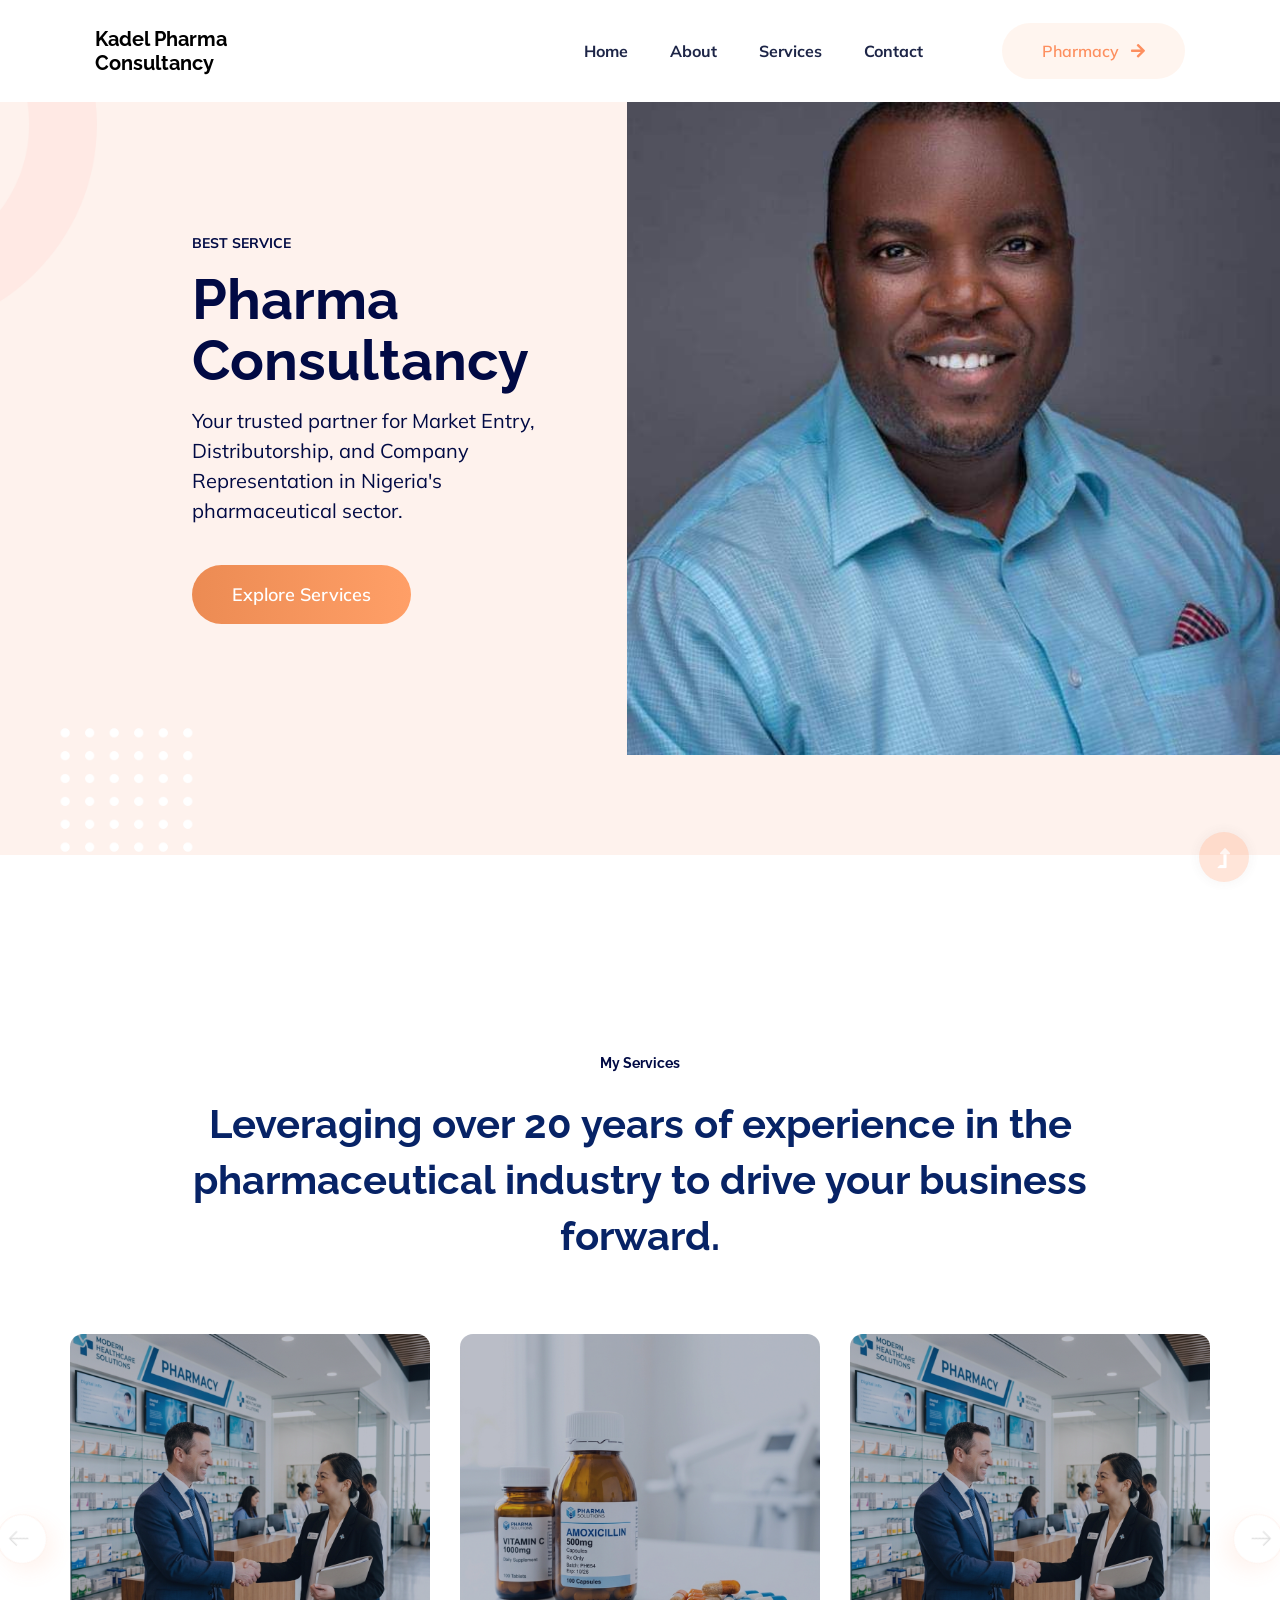
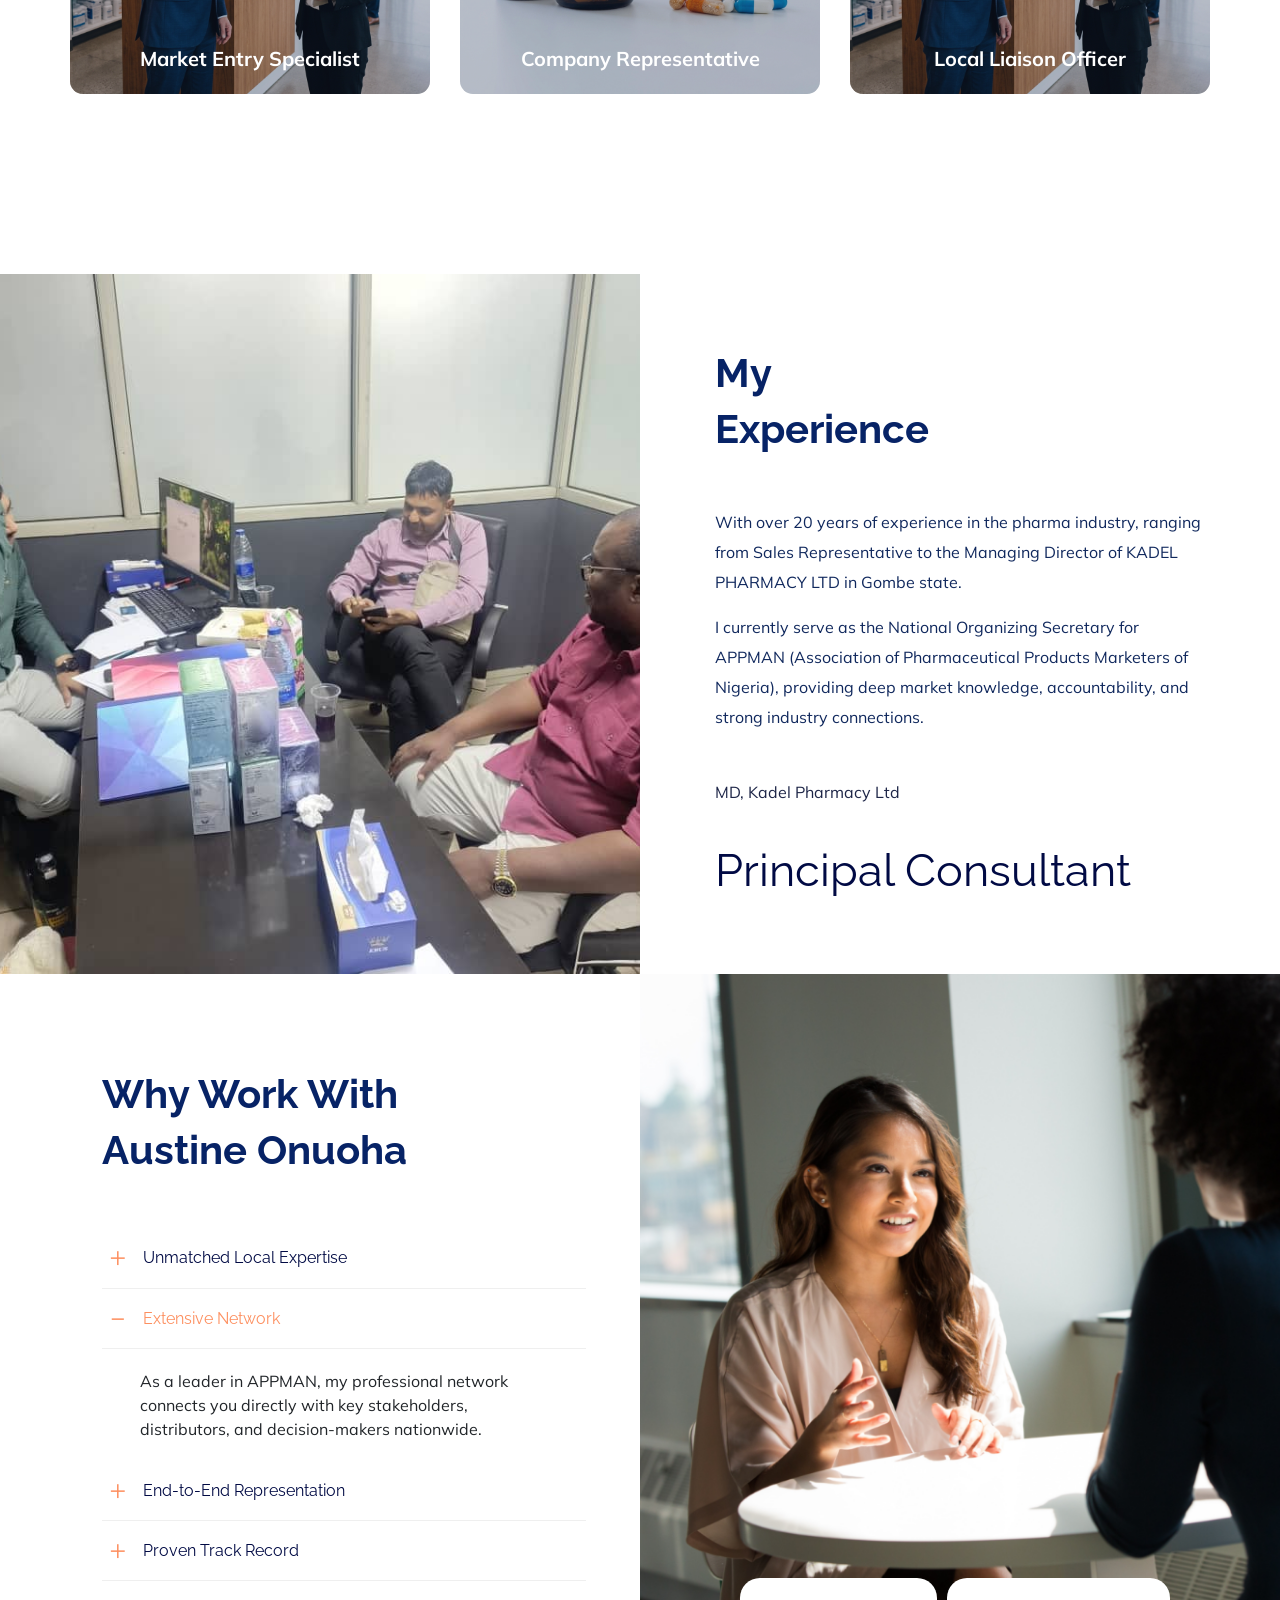
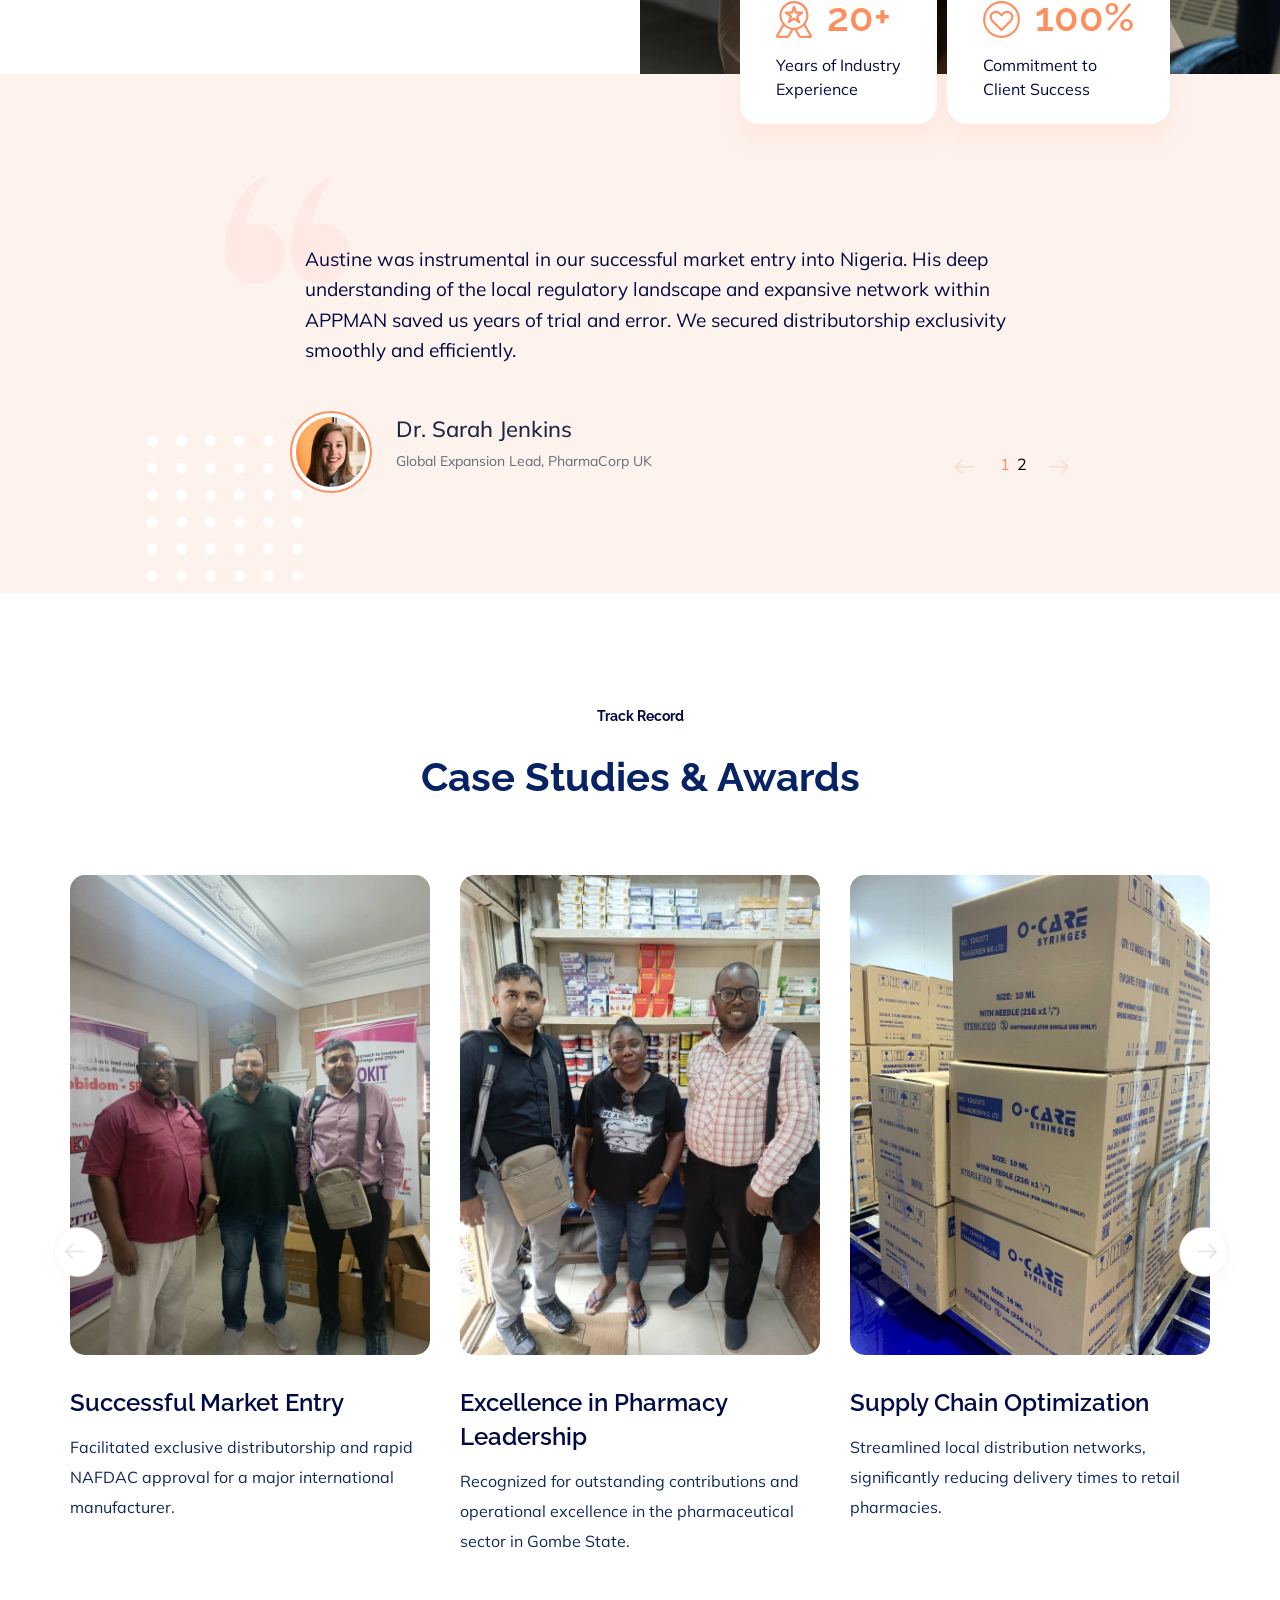
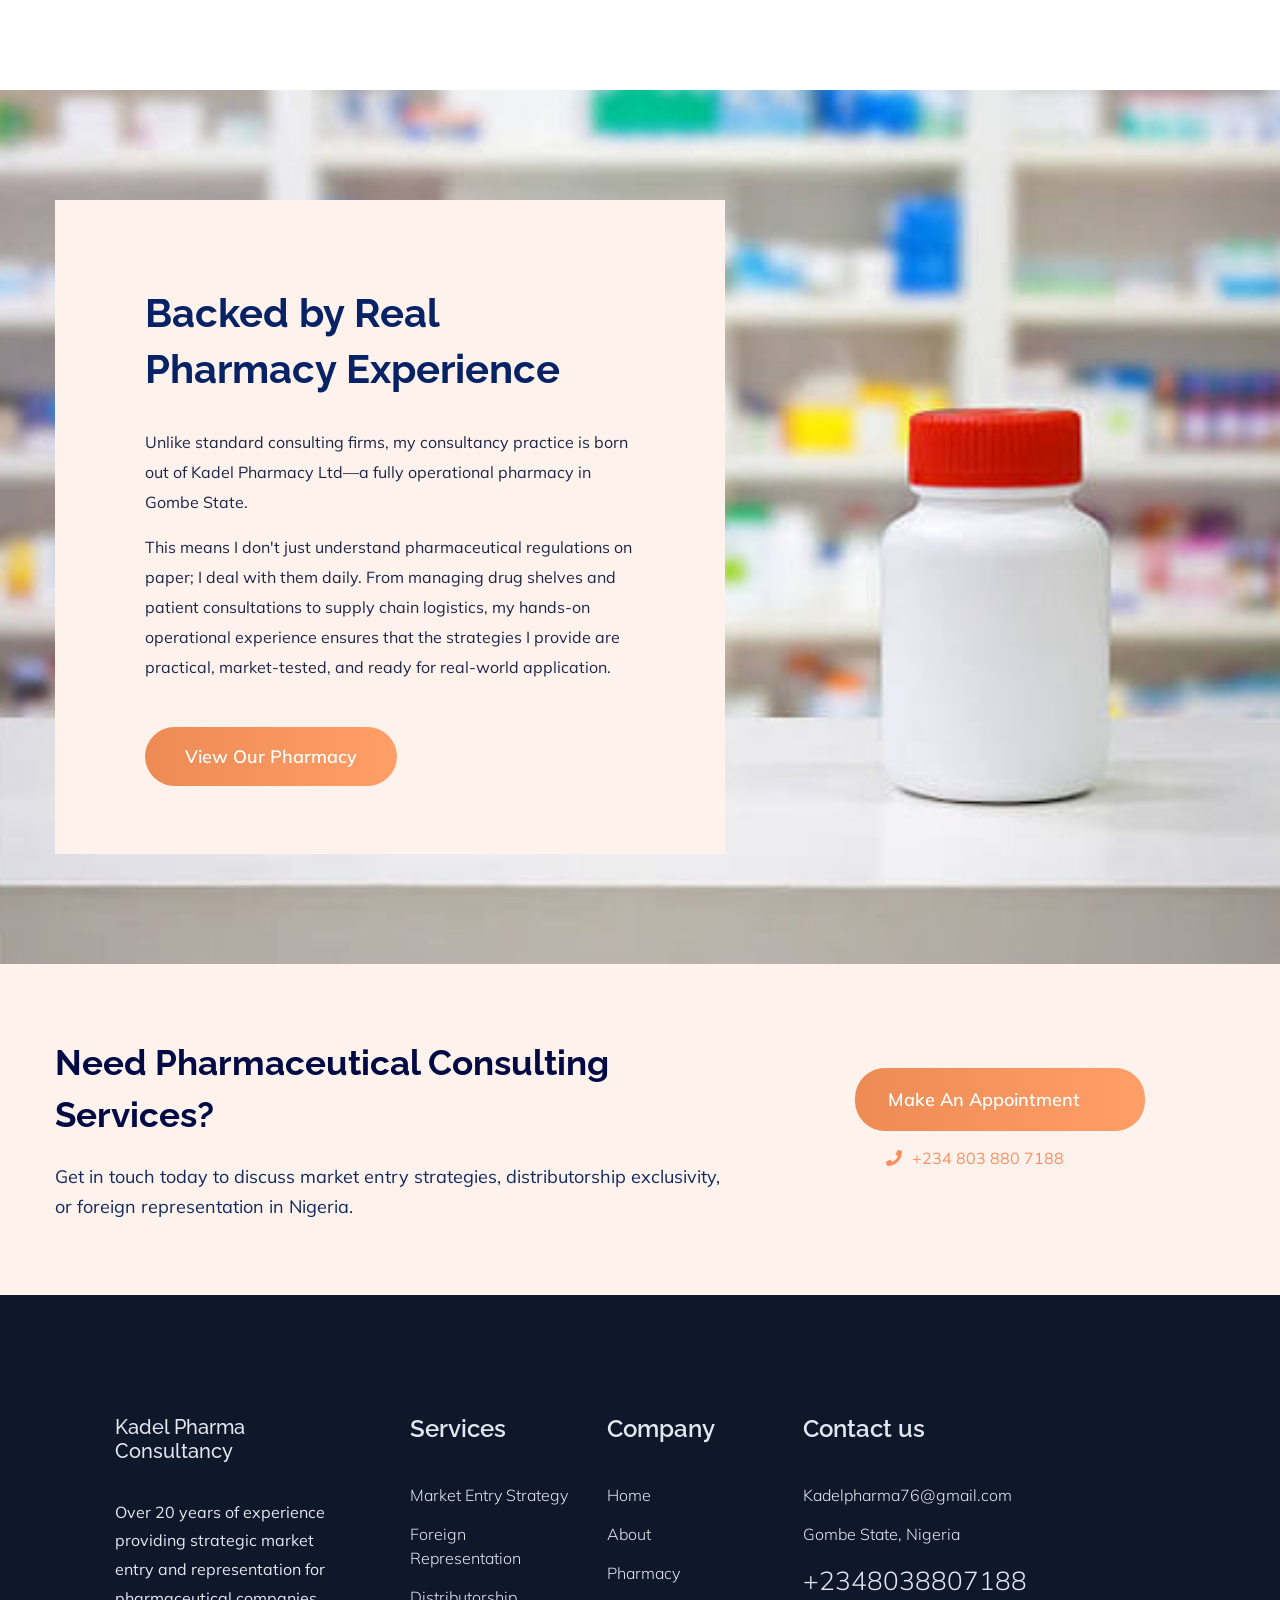
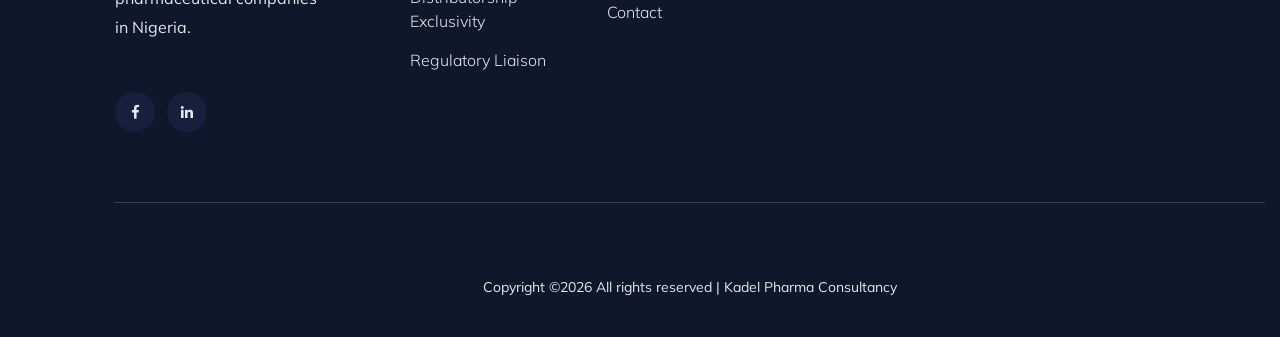
==== Business Consulting/index.html @ 6659ec5b "website files" ====
<!doctype html>
<html class="no-js" lang="zxx">
<head>
    <meta charset="utf-8">
    <meta http-equiv="x-ua-compatible" content="ie=edge">
    <title>Kadel Pharma Consultancy | Market Entry & Distributorship</title>
    <meta name="description" content="">
    <meta name="viewport" content="width=device-width, initial-scale=1">
    <link rel="manifest" href="site.webmanifest">
    <link rel="shortcut icon" type="image/x-icon" href="assets/img/favicon.ico">

    <!-- CSS here -->
    <link rel="stylesheet" href="assets/css/bootstrap.min.css">
    <link rel="stylesheet" href="assets/css/owl.carousel.min.css">
    <link rel="stylesheet" href="assets/css/slicknav.css">
    <link rel="stylesheet" href="assets/css/flaticon.css">
    <link rel="stylesheet" href="assets/css/progressbar_barfiller.css">
    <link rel="stylesheet" href="assets/css/gijgo.css">
    <link rel="stylesheet" href="assets/css/animate.min.css">
    <link rel="stylesheet" href="assets/css/animated-headline.css">
    <link rel="stylesheet" href="assets/css/magnific-popup.css">
    <link rel="stylesheet" href="assets/css/fontawesome-all.min.css">
    <link rel="stylesheet" href="assets/css/themify-icons.css">
    <link rel="stylesheet" href="assets/css/slick.css">
    <link rel="stylesheet" href="assets/css/nice-select.css">
    <link rel="stylesheet" href="assets/css/style.css">
    <link rel="stylesheet" href="assets/css/custom.css">
</head>
<body>
    <!-- ? Preloader Start -->
    <div id="preloader-active">
        <div class="preloader d-flex align-items-center justify-content-center">
            <div class="preloader-inner position-relative">
                <div class="preloader-circle"></div>
                <div class="preloader-img pere-text">
                    <h4 style="font-weight: 700; color: #000; margin-bottom: 0;">Kadel Pharma Consultancy</h4>
                </div>
            </div>
        </div>
    </div> 
    <!-- Preloader Start-->
    <header>
        <!-- Header Start -->
        <div class="header-area header_area">
            <div class="main-header">
             <div class="header-bottom  header-sticky">
                <div class="container-fluid">
                    <div class="row align-items-center">
                        <!-- Logo -->
                        <div class="col-xl-2 col-lg-2 col-md-1">
                            <div class="logo">
                              <a href="index.html"><h2 style="font-weight: 700; color: #000; margin-bottom: 0;">Kadel Pharma<br>Consultancy</h2></a>
                          </div>
                      </div>
                      <div class="col-xl-10 col-lg-10 col-md-8">
                         <div class="header-left  d-flex f-right align-items-center">
                         <!-- Main-menu -->
                         <div class="main-menu f-right d-none d-lg-block">
                            <nav> 
                                <ul id="navigation">                                                                                                                                     
                                    <li><a href="index.html">Home</a></li>
                                    <li><a href="index.html#about">About</a></li>
                                    <li><a href="index.html#services">Services</a></li>
                                    <li><a href="contact.html">Contact</a></li>
                                </ul>
                            </nav>
                        </div>
                        <!-- left Btn -->
                        <div class="header-right-btn f-right d-none d-lg-block  ml-30">
                            <a href="pharmacy.html" class="header-btn">Pharmacy <i class="fas fa-arrow-right" style="margin-left: 8px;"></i></a>
                        </div>
                    </div>
                </div>             
                <!-- Mobile Menu -->
                    <div class="col-12">
                        <div class="mobile_menu d-block d-lg-none"></div>
                    </div>
                </div>
            </div>
        </div>
    </div>
</div>
<!-- Header End -->
</header>
<main>
    <!--? slider Area Start-->
    <div class="slider-area  slider-height position-relative" data-background="assets/img/hero/h1_hero.png">
        <div class="slider-active">
            <!-- Single Slider -->
            <div class="single-slider">
                <div class="slider-cap-wrapper">
                    <div class="hero-caption">
                        <span>Best Service</span>
                        <h1 data-animation="fadeInLeft" data-delay=".4s">Pharma Consultancy</h1>
                        <p data-animation="fadeInLeft" data-delay=".6s">Your trusted partner for Market Entry, Distributorship, and Company Representation in Nigeria's pharmaceutical sector.</p>
                        <!-- Hero Btn -->
                        <a href="#" class="btn"  data-animation="fadeInLeft" data-delay=".9s" >Explore Services</a>
                    </div>
                    <div class="hero-img">
                        <img src="assets/img/hero/Hero.jpeg" alt=""  data-animation="fadeInRight" data-transition-duration="5s">
                    </div>
                </div>
            </div>
        </div>

    </div>
    <!-- slider Area End-->
    <!--? Services Area Start -->
    <section id="services" class="services-section section-padding30 fix">
        <div class="container">
            <div class="row justify-content-center">
                <div class="col-xl-10 col-lg-10 col-md-12">
                    <!-- Section Tittle -->
                    <div class="section-tittle text-center mb-70">
                        <span>My Services</span>
                        <h2>Leveraging over 20 years of experience in the pharmaceutical industry to drive your business forward.</h2>
                    </div> 
                </div>
            </div>
            <div class="services-active">
                <div class="single-services section-over1 text-center">
                    <div class="services-img">
                        <img src="assets/img/gallery/pharma_service_2.png" alt="">
                        <div class="services-caption">
                            <h3><a href="#">Market Entry Specialist</a></h3>
                            <p>Navigating the Nigerian pharmaceutical landscape for seamless market access.</p>
                            <a href="#" class="btn btn3">Make Appointment</a>
                        </div>
                    </div>
                </div>
                <div class="single-services section-over1 text-center">
                    <div class="services-img">
                        <img src="assets/img/gallery/pharma_service_1.png" alt="">
                        <div class="services-caption">
                            <h3><a href="#">Company Representative</a></h3>
                            <p>Acting as the face of foreign pharmaceutical companies in the local market.</p>
                            <a href="#" class="btn btn3">Make Appointment</a>
                        </div>
                    </div>
                </div>
                <div class="single-services section-over1 text-center">
                    <div class="services-img">
                        <img src="assets/img/gallery/pharma_service_2.png" alt="">
                        <div class="services-caption">
                            <h3><a href="#">Local Liaison Officer</a></h3>
                            <p>Bridging the gap between international firms and local regulatory bodies.</p>
                            <a href="#" class="btn btn3">Make Appointment</a>
                        </div>
                    </div>
                </div>
                <div class="single-services section-over1 text-center">
                    <div class="services-img">
                        <img src="assets/img/gallery/pharma_service_3.png" alt="">
                        <div class="services-caption">
                            <h3><a href="#">Distributorship</a></h3>
                            <p>Exclusive distributorship for local and international pharma manufacturing plants.</p>
                            <a href="#" class="btn btn3">Make Appointment</a>
                        </div>
                    </div>
                </div>
            </div>
        </div>
    </section>
    <!--Services Area End -->
    <!--! About Area Start 01 -->
    <section id="about" class="about-area fix">
        <!--Right Contents  -->
        <div class="about-img">
            
        </div>
        <!-- left Contents -->
        <div class="about-details">
            <div class="right-caption">
                <!-- Section Tittle -->
                <div class="section-tittle mb-50">
                    <h2>My<br>Experience</h2>
                </div>
                <div class="about-more">
                    <p>With over 20 years of experience in the pharma industry, ranging from Sales Representative to the Managing Director of KADEL PHARMACY LTD in Gombe state.</p>
                    <p class="pera-bottom">I currently serve as the National Organizing Secretary for APPMAN (Association of Pharmaceutical Products Marketers of Nigeria), providing deep market knowledge, accountability, and strong industry connections.</p>
                    <div class="footer-tittles">
                        <p>MD, Kadel Pharmacy Ltd</p>
                        <h2>Principal Consultant</h2>
                    </div>
                </div>
            </div>
        </div>
    </section>
    <!-- About Area End-->
    <!--! About Area Start 02-->
    <div class="about-area2">
        <!-- left Contents -->
        <div class="about-details2">
            <div class="right-caption2">
                <!-- Section Tittle -->
                <div class="section-tittle mb-50">
                    <h2>Why Work With<br>Austine Onuoha</h2>
                </div> 
                <!-- collapse-wrapper -->
                <div class="collapse-wrapper">
                    <div class="accordion" id="accordionExample">
                        <!-- single-one -->
                        <div class="card">
                            <div class="card-header" id="headingTwo">
                                <h2 class="mb-0">
                                    <a href="#" class="btn-link collapsed"  data-toggle="collapse" data-target="#collapseTwo" aria-expanded="false" aria-controls="collapseTwo">Unmatched Local Expertise</a>
                                </h2>
                            </div>
                            <div id="collapseTwo" class="collapse" aria-labelledby="headingTwo" data-parent="#accordionExample">
                                <div class="card-body">
                                    With over 20 years on the ground in Gombe and across Nigeria, I provide unparalleled insights into local market dynamics and regulatory frameworks.
                                </div>
                            </div>
                        </div>
                        <!-- single-two -->
                        <div class="card">
                            <div class="card-header" id="headingOne">
                                <h2 class="mb-0">
                                    <a href="#" class="btn-link" data-toggle="collapse" data-target="#collapseOne" aria-expanded="true" aria-controls="collapseOne">Extensive Network</a>
                                </h2>
                            </div>
                            <div id="collapseOne" class="collapse show" aria-labelledby="headingOne" data-parent="#accordionExample">
                                <div class="card-body">
                                    As a leader in APPMAN, my professional network connects you directly with key stakeholders, distributors, and decision-makers nationwide.
                                </div>
                            </div>
                        </div>
                        <!-- single-three -->
                        <div class="card">
                            <div class="card-header" id="headingThree">
                                <h2 class="mb-0">
                                    <a href="#" class="btn-link collapsed"  data-toggle="collapse" data-target="#collapseThree" aria-expanded="false" aria-controls="collapseThree">End-to-End Representation</a>
                                </h2>
                            </div>
                            <div id="collapseThree" class="collapse" aria-labelledby="headingThree" data-parent="#accordionExample">
                                <div class="card-body">
                                    From initial market entry strategies to securing distributorship exclusivity, I offer comprehensive support for foreign and local pharma companies.
                                </div>
                            </div>
                        </div>
                        <!-- single-four -->
                        <div class="card">
                            <div class="card-header" id="headingfouree">
                                <h2 class="mb-0">
                                    <a href="#" class="btn-link collapsed" data-toggle="collapse" data-target="#collapseFoure" aria-expanded="false" aria-controls="collapseFoure">Proven Track Record</a>
                                </h2>
                            </div>
                            <div id="collapseFoure" class="collapse" aria-labelledby="headingfouree" data-parent="#accordionExample">
                                <div class="card-body">
                                    A history of successful partnerships and deep accountability ensures your pharmaceutical products reach their target market efficiently.
                                </div>
                            </div>
                        </div>
                    </div>
                </div>
            </div>
        </div>
        <!--Right Contents  -->
        <div class="about-img2">
            <div class="info-man2">
                <div class="head-cap2">
                    <img src="assets/img/icon/quality.svg" alt="">
                    <h3>20+</h3>
                </div>
                <p>Years of Industry<br>Experience</p>
            </div>
            <div class="info-man2 info-man3" style="display: inline-block !important;">
                <div class="head-cap2">
                    <img src="assets/img/icon/heart.svg" alt="">
                    <h3>100%</h3>
                </div>
                <p>Commitment to<br>Client Success</p>
            </div>
        </div>
    </div>
    <!-- About Area End-->
    <!--? Testimonial Area Start -->
    <section class="testimonial-area testimonial-padding fix" data-background="assets/img/gallery/section_bg03.png">
        <div class="container">
            <div class="row align-items-center justify-content-center">
                <div class=" col-lg-9">
                    <div class="about-caption">
                        <!-- Testimonial Start -->
                        <div class="h1-testimonial-active dot-style">
                            <!-- Single Testimonial -->
                            <div class="single-testimonial position-relative">
                                <div class="testimonial-caption">
                                    <img src="assets/img/icon/quotes-sign.png" alt="" class="quotes-sign">
                                    <p>Austine was instrumental in our successful market entry into Nigeria. His deep understanding of the local regulatory landscape and expansive network within APPMAN saved us years of trial and error. We secured distributorship exclusivity smoothly and efficiently.</p>
                                </div>
                                <!-- founder -->
                                <div class="testimonial-founder d-flex align-items-center">
                                    <div class="founder-img">
                                        <img src="assets/img/icon/testimonial.png" alt="">
                                    </div>
                                    <div class="founder-text">
                                        <span>Dr. Sarah Jenkins</span>
                                        <p>Global Expansion Lead, PharmaCorp UK</p>
                                    </div>
                                </div>
                            </div>
                            <!-- Single Testimonial -->
                            <div class="single-testimonial position-relative">
                                <div class="testimonial-caption">
                                    <img src="assets/img/icon/quotes-sign.png" alt="" class="quotes-sign">
                                    <p>Partnering with Austine gave us the operational insights we desperately needed. Because he also runs a successful retail pharmacy, his strategies are grounded in reality—not just boardroom theory. An invaluable asset to our foreign representation.</p>
                                </div>
                                <!-- founder -->
                                <div class="testimonial-founder d-flex align-items-center">
                                    <div class="founder-img">
                                        <img src="assets/img/icon/testimonial.png" alt="">
                                    </div>
                                    <div class="founder-text">
                                        <span>Ahmed Al-Fayed</span>
                                        <p>Regional Director, HealthPlus MEA</p>
                                    </div>
                                </div>
                            </div>
                        </div>
                        <!-- Testimonial End -->
                    </div>
                </div>
            </div>
        </div>
    </section>
    <!--? Testimonial Area End -->
    <!-- Home Blog Start -->
    <section class="home-blog section-padding40 fix">
        <div class="container">
            <div class="row justify-content-center">
                <div class="cl-xl-7 col-lg-8 col-md-10">
                    <!-- Section Tittle -->
                    <div class="section-tittle text-center mb-70">
                        <span>Track Record</span>
                        <h2>Case Studies & Awards</h2>
                    </div> 
                </div>
            </div>
            <div class="blog-active">
                <!-- Single -->
                <div class="single-blogs">
                    <div class="blog-img">
                        <img src="assets/img/gallery/Experience 2.jpeg" alt="">
                    </div>
                    <div class="blogs-cap">
                        <h5><a href="#">Successful Market Entry</a></h5>
                        <p>Facilitated exclusive distributorship and rapid NAFDAC approval for a major international manufacturer.</p>
                    </div>
                    <div class="stickers">
                        <span>Case Study</span>
                    </div>
                </div>
                <!-- Single -->
                <div class="single-blogs">
                    <div class="blog-img">
                        <img src="assets/img/gallery/Experience.jpeg" alt="">
                    </div>
                    <div class="blogs-cap">
                        <h5><a href="#">Excellence in Pharmacy Leadership</a></h5>
                        <p>Recognized for outstanding contributions and operational excellence in the pharmaceutical sector in Gombe State.</p>
                    </div>
                    <div class="stickers">
                        <span>Award</span>
                    </div>
                </div>
                <!-- Single -->
                <div class="single-blogs">
                    <div class="blog-img">
                        <img src="assets/img/gallery/Supplychain.jpg" alt="">
                    </div>
                    <div class="blogs-cap">
                        <h5><a href="#">Supply Chain Optimization</a></h5>
                        <p>Streamlined local distribution networks, significantly reducing delivery times to retail pharmacies.</p>
                    </div>
                    <div class="stickers">
                        <span>Case Study</span>
                    </div>
                </div>
                <!-- Single -->
                <div class="single-blogs">
                    <div class="blog-img">
                        <img src="assets/img/gallery/Experience 4.jpeg" alt="">
                    </div>
                    <div class="blogs-cap">
                        <h5><a href="#">APPMAN Service Award</a></h5>
                        <p>Honored for dedicated service as the National Organizing Secretary, driving industry accountability.</p>
                    </div>
                    <div class="stickers">
                        <span>Award</span>
                    </div>
                </div>
            </div>
        </div>
    </section>
    <!-- Home Blog End -->
    <!--? Retail Pharmacy Start-->
    <section class="office-environments section-bg2 section-padding40"  data-background="assets/img/gallery/medicine.jfif">
        <div class="container">
            <div class="row">
                <div class="col-xl-7 col-lg-8">
                    <div class="office-pera">
                        <div class="section-tittle">
                            <h2 class="mb-30">Backed by Real<br>Pharmacy Experience</h2>
                            <p>Unlike standard consulting firms, my consultancy practice is born out of Kadel Pharmacy Ltd—a fully operational pharmacy in Gombe State.</p>

                            <p>This means I don't just understand pharmaceutical regulations on paper; I deal with them daily. From managing drug shelves and patient consultations to supply chain logistics, my hands-on operational experience ensures that the strategies I provide are practical, market-tested, and ready for real-world application.</p>
                            
                            <a href="pharmacy.html" class="btn mt-30">View Our Pharmacy</a>
                        </div>
                    </div>
                </div>
            </div>
        </div>
    </section>
    <!-- Retail Pharmacy End-->
    <!-- Team Area Removed for Solo Consultant -->
    <!--? Want To work -->
    <section class="wantToWork-area section-bg2"  data-background="assets/img/gallery/section_bg01.png">
        <div class="container">
            <div class="wants-wrapper w-padding2">
                <div class="row align-items-center justify-content-between">
                    <div class="col-xl-7 col-lg-7 col-md-12">
                        <div class="wantToWork-caption wantToWork-caption2">
                            <h2>Need Pharmaceutical Consulting Services?</h2>
                            <p>Get in touch today to discuss market entry strategies, distributorship exclusivity, or foreign representation in Nigeria.</p>
                        </div>
                    </div>
                    <div class="col-xl-4 col-lg-4 col-md-6">
                        <a href="#" class="btn w-btn wantToWork-btn mr-20">Make an Appointment</a>
                        <a href="tel:+2348038807188" class="btn2 w-btn wantToWork-btn"><i class="fas fa-phone"></i> +234 803 880 7188</a>
                    </div>
                </div>
            </div>
        </div>
    </section>
    <!-- Want To work End -->
</main>
<footer>
    <div class="footer-wrapper pl-100">
        <!-- Footer Start-->
        <div class="footer-area footer-padding">
            <div class="container-fluid">
                <div class="row">
                    <div class="col-xl-3 col-lg-4 col-md-4 col-sm-6">
                        <div class="single-footer-caption mb-50">
                            <div class="single-footer-caption mb-30">
                                <!-- logo -->
                                <div class="footer-logo mb-35">
                                    <a href="index.html"><h2>Kadel Pharma<br>Consultancy</h2></a>
                                </div>
                                <div class="footer-tittle">
                                    <div class="footer-pera">
                                        <p>Over 20 years of experience providing strategic market entry and representation for pharmaceutical companies in Nigeria.</p>
                                    </div>
                                </div>
                                <!-- social -->
                                <div class="footer-social">
                                    <a href="https://www.facebook.com/austin.onuoha.2025/" target="_blank"><i class="fab fa-facebook-f"></i></a>
                                    <a href="https://www.linkedin.com/in/austine-onuoha-7384b7407/" target="_blank"><i class="fab fa-linkedin-in"></i></a>
                                </div>
                            </div>
                        </div>
                    </div>
                    <div class="col-xl-2 col-lg-4 col-md-4 col-sm-6">
                        <div class="single-footer-caption mb-50">
                            <div class="footer-tittle">
                                <h4>Services</h4>
                                <ul>
                                    <li><a href="#">Market Entry Strategy</a></li>
                                    <li><a href="#">Foreign Representation</a></li>
                                    <li><a href="#">Distributorship Exclusivity</a></li>
                                    <li><a href="#">Regulatory Liaison</a></li>
                                </ul>
                            </div>
                        </div>
                    </div>
                    <div class="col-xl-2 col-lg-4 col-md-4 col-sm-6">
                        <div class="single-footer-caption mb-50">
                            <div class="footer-tittle">
                                <h4>Company</h4>
                                <ul>
                                    <li><a href="index.html">Home</a></li>
                                    <li><a href="about.html">About</a></li>
                                    <li><a href="pharmacy.html">Pharmacy</a></li>
                                    <li><a href="contact.html">Contact</a></li>
                                </ul>
                            </div>
                        </div>
                    </div>
                    <div class="col-xl-3 col-lg-4 col-md-4 col-sm-6">
                        <div class="single-footer-caption mb-50">
                            <div class="footer-tittle">
                                <h4>Contact us</h4>
                                <ul>
                                    <li><a href="mailto:Kadelpharma76@gmail.com">Kadelpharma76@gmail.com</a></li>
                                    <li><a href="#">Gombe State, Nigeria</a></li>
                                    <li class="number"><a href="tel:+2348038807188">+2348038807188</a></li>
                                </ul>
                            </div>
                        </div>
                    </div>
                </div>
            </div>
        </div>
        <!-- footer-bottom area -->
        <div class="footer-bottom-area">
            <div class="container-fluid">
                <div class="footer-border">
                    <div class="row align-items-center">
                        <div class="col-xl-12 ">
                            <div class="footer-copy-right text-center" style="padding-bottom: 20px;">
                                <p style="color: #888;">Copyright &copy;<script>document.write(new Date().getFullYear());</script> All rights reserved | Kadel Pharma Consultancy</p>
                            </div>
                        </div>
                      </div>
                  </div>
              </div>
          </div>
          <!-- Footer End-->
      </div>
  </footer>
  <!-- Scroll Up -->
  <div id="back-top" >
    <a title="Go to Top" href="#"> <i class="fas fa-level-up-alt"></i></a>
</div>

<!-- JS here -->

<script src="./assets/js/vendor/modernizr-3.5.0.min.js"></script>
<!-- Jquery, Popper, Bootstrap -->
<script src="./assets/js/vendor/jquery-1.12.4.min.js"></script>
<script src="./assets/js/popper.min.js"></script>
<script src="./assets/js/bootstrap.min.js"></script>
<!-- Jquery Mobile Menu -->
<script src="./assets/js/jquery.slicknav.min.js"></script>

<!-- Jquery Slick , Owl-Carousel Plugins -->
<script src="./assets/js/owl.carousel.min.js"></script>
<script src="./assets/js/slick.min.js"></script>
<!-- One Page, Animated-HeadLin -->
<script src="./assets/js/wow.min.js"></script>
<script src="./assets/js/animated.headline.js"></script>
<script src="./assets/js/jquery.magnific-popup.js"></script>

<!-- Date Picker -->
<script src="./assets/js/gijgo.min.js"></script>
<!-- Nice-select, sticky -->
<script src="./assets/js/jquery.nice-select.min.js"></script>
<script src="./assets/js/jquery.sticky.js"></script>
<!-- Progress -->
<script src="./assets/js/jquery.barfiller.js"></script>

<!-- counter , waypoint,Hover Direction -->
<script src="./assets/js/jquery.counterup.min.js"></script>
<script src="./assets/js/waypoints.min.js"></script>
<script src="./assets/js/jquery.countdown.min.js"></script>
<script src="./assets/js/hover-direction-snake.min.js"></script>

<!-- contact js -->
<script src="./assets/js/contact.js"></script>
<script src="./assets/js/jquery.form.js"></script>
<script src="./assets/js/jquery.validate.min.js"></script>
<script src="./assets/js/mail-script.js"></script>
<script src="./assets/js/jquery.ajaxchimp.min.js"></script>

<!-- Jquery Plugins, main Jquery -->	
<script src="./assets/js/plugins.js"></script>
<script src="./assets/js/main.js"></script>

</body>
</html>
---- Business Consulting/assets/css/progressbar_barfiller.css ----
/* Custom Code skills */
.single-skill{
  display: flex;
}

.single-skill span {
	color: #79838b;
	font-size: 13px;
	font-weight: 300;
	letter-spacing: 0;
	margin-bottom: 14px;
	display: block;
}
.single-skill .bar-progress {
	width: 100%;
}
.single-skill .bar-title {
  width: 20%;
  margin-bottom: 19px;
}

.skills-content {
  padding-top: 200px;
  padding-left: 70px;
}

.skills-shape-bg {
  height: 651px;
  width: 868px;
  position: absolute;
  content: "";
  border: 2px solid #4d4d4d;
  left: 40%;
  top: 255px;
}

.skills-shape-bg::before {
  position: absolute;
  content: "";
  height: 465px;
  width: 300px;
  border: 2px solid #4d4d4d;
  left: -35%;
  top: 50%;
  transform: translateY(-50%);
  border-right: 0;
}



/* Default */
.barfiller {
	width: 100%;
	height: 10px;
	background: #f6f9fc;
  position: relative;
  border-radius: 5px;
}

.barfiller .fill {
  display: block;
  position: relative;
  width: 0px;
  height: 100%;
  background: #333;
  z-index: 1;
  border-radius: 5px;
}

.barfiller .tipWrap { display: none; }

.barfiller .tip {
  margin-top: -28px;
  padding: 2px 4px;
  font-size: 16px;
  color: #09cc7f;
  left: 0px;
  position: absolute;
  z-index: 2;
  background: transparent;
  font-weight: 800;
}

.barfiller .tip:after {
  border: solid;
  border-color: rgba(0,0,0,.8) transparent;
  border-width: 6px 6px 0 6px;
  content: "";
  display: block;
  position: absolute;
  left: 9px;
  top: 100%;
  z-index: 9;
  display: none;
  
}
---- Business Consulting/assets/css/gijgo.css ----
.gj-button {
    background-color: #f5f5f5;
    border: 1px solid #ddd;
    color: #000;
    border-radius: 3px;
    padding: 6px 10px;
    cursor: pointer;
}

.gj-unselectable {
    -webkit-touch-callout: none;
    -webkit-user-select: none;
    -khtml-user-select: none;
    -moz-user-select: none;
    -ms-user-select: none;
    user-select: none;
}

.gj-row {
    display: -webkit-box;
    display: -ms-flexbox;
    display: flex;
    -ms-flex-wrap: wrap;
    flex-wrap: wrap;
}

.gj-margin-left-5 {
    margin-left: 5px;
}

.gj-margin-left-10 {
    margin-left: 10px;
}

.gj-width-full {
    width: 100%;
}

.gj-cursor-pointer {
    cursor: pointer;
}

.gj-text-align-center {
    text-align: center;
}

.gj-font-size-16 {
    font-size: 16px;
}

.gj-hidden {
    display: none;
}

/** Material Design */
.gj-button-md {
    background: 0 0;
    border: none;
    border-radius: 2px;
    color: rgba(0, 0, 0, 0.87);
    position: relative;
    height: 36px;
    margin: 0;
    min-width: 64px;
    padding: 0 16px;
    display: inline-block;
    font-family: "Roboto","Helvetica","Arial",sans-serif;
    font-size: 1rem;
    font-weight: 500;
    text-transform: uppercase;
    letter-spacing: 0;
    overflow: hidden;
    will-change: box-shadow;
    transition: box-shadow .2s cubic-bezier(.4,0,1,1),background-color .2s cubic-bezier(.4,0,.2,1),color .2s cubic-bezier(.4,0,.2,1);
    outline: none;
    cursor: pointer;
    text-decoration: none;
    text-align: center;
    line-height: 36px;
    vertical-align: middle;
    overflow: hidden;
    -webkit-user-select: none;
    -moz-user-select: none;
    -ms-user-select: none;
    user-select: none;
}

.gj-button-md:hover {
    background-color: rgba(158,158,158,.2);
}

.gj-button-md:disabled {
    color: rgba(0,0,0,.26);
    background: 0 0;
}

.gj-button-md .material-icons,
.gj-button-md .gj-icon {
    vertical-align: middle;
    /*font-size: 1.3rem;
    margin-right: 4px;*/
}

.gj-button-md.gj-button-md-icon {
    width: 24px;
    height: 31px;
    min-width: 24px;
    padding: 0px;
    display: table;
}

.gj-button-md.gj-button-md-icon .material-icons,
.gj-button-md.gj-button-md-icon .gj-icon {
    display: table-cell;
    margin-right: 0px;
    width: 24px;
    height: 24px;
}

.gj-button-md.active {
    background-color: rgba(158,158,158,.4);
}

.gj-button-md-group {
    position: relative;
    display: inline-block;
    vertical-align: middle;
}
.gj-textbox-md {
	/* border: none; */
	/* border-bottom: 1px solid rgba(0,0,0,.42); */
	display: block;
	font-family: "Helvetica","Arial",sans-serif;
	font-size: 16px;
	line-height: 16px;
	/* padding: 4px 0px; */
	margin: 0;
	/* width: 100%; */
	background: 0 0;
	/* text-align: ; */
	color: rgba(0,0,0,.87);
	padding-left: 44px;
	border: 1px solid #dca73a;
	/* padding: 15px 15px; */
	/* text-align: center; */
	width: 177px;
	height: 55px;
	border-radius: 5px;
}
.gj-textbox-md:focus,
.gj-textbox-md:active {
    /* border-bottom: 2px solid rgba(0,0,0,.42); */
    outline: none;
}

.gj-textbox-md::placeholder {
    color: #8e8e8e;
}

.gj-textbox-md:-ms-input-placeholder {
    color: #8e8e8e;
}

.gj-textbox-md::-ms-input-placeholder {
    color: #8e8e8e;
}

.gj-md-spacer-24 {
    min-width: 24px;
    width: 24px;
    display: inline-block;
}

.gj-md-spacer-32 {
    min-width: 32px;
    width: 32px;
    display: inline-block;
}

.gj-modal {
    position: fixed;
    top: 0;
    right: 0;
    bottom: 0;
    left: 0;
    z-index: 1203;
    display: none;
    overflow: hidden;
    -webkit-overflow-scrolling: touch;
    outline: 0;
    background-color: rgba(0, 0, 0, 0.54118);
    transition: 200ms ease opacity;
    will-change: opacity;
}

/* List */
ul.gj-list li [data-role="wrapper"] {
    display: table;
    width: 100%;
}

ul.gj-list li [data-role="checkbox"] {
    display: table-cell;
    vertical-align:middle;
    text-align:center;
}

ul.gj-list li [data-role="image"] {
    display: table-cell;
    vertical-align:middle;
    text-align:center;
}

ul.gj-list li [data-role="display"] {
    display: table-cell;
    vertical-align:middle;
    cursor: pointer;
}

ul.gj-list li [data-role="display"]:empty:before {
  content: "\200b"; /* unicode zero width space character */
}

/* List - Bootstrap */
ul.gj-list-bootstrap {
    padding-left: 0px;
    margin-bottom: 0px;
}

ul.gj-list-bootstrap li {
    padding: 0px;
}

ul.gj-list-bootstrap li [data-role="wrapper"] {
    padding: 0px 10px;
}

ul.gj-list-bootstrap li [data-role="checkbox"] {
    width: 24px;
    padding: 3px;
}

ul.gj-list-bootstrap li [data-role="image"] {
    width: 24px;
    height: 24px;
}

ul.gj-list-bootstrap li [data-role="display"] {
    padding: 8px 0px 8px 4px;
}

.list-group-item.active ul li, .list-group-item.active:focus ul li, .list-group-item.active:hover ul li {
    text-shadow: none;
    color:initial;
}

/* List - Material Design */
ul.gj-list-md {
    padding: 0px;
    list-style: none;
    list-style-type: none;
    line-height: 24px;
    letter-spacing: 0;
    color: #616161; /* Gray 700 */
}

ul.gj-list-md li {
    display: list-item;
    list-style-type: none;
    padding: 0px;
    min-height: unset;
    box-sizing: border-box;
    align-items: center;
    cursor: default;
    overflow: hidden;

    font-family: "Roboto","Helvetica","Arial",sans-serif;
    font-size: 16px;
    font-weight: 400;
    letter-spacing: .04em;
    line-height: 1;
    
    -webkit-flex-direction: row;
    -ms-flex-direction: row;
    flex-direction: row;
    -webkit-flex-wrap: nowrap;
    -ms-flex-wrap: nowrap;
    flex-wrap: nowrap;
}

ul.gj-list-md li [data-role="checkbox"] {
    height: 24px;
    width: 24px;
}

ul.gj-list-md li [data-role="image"] {
    height: 24px;
    width: 24px;
}

ul.gj-list-md li [data-role="display"] {
    padding: 8px 0px 8px 5px;
    order: 0;
    flex-grow: 2;
    text-decoration: none;
    box-sizing: border-box;
    align-items: center;
    text-align: left;
    color: rgba(0,0,0,.87);
}

ul.gj-list-md li.disabled>[data-role="wrapper"]>[data-role="display"] {
    color: #9E9E9E; /* Gray 500 */
}

.gj-list-md-active {
    background: #e0e0e0;
    color: #3f51b5;
}


/* Picker */
.gj-picker {
    position: absolute;
    z-index: 1203;
    background-color: #fff;
}

.gj-picker .selected {
    color: #fff;
}

/* Material Design */
.gj-picker-md {
    font-family: "Roboto","Helvetica","Arial",sans-serif;
    font-size: 16px;
    font-weight: 400;
    letter-spacing: .04em;
    line-height: 1;
    color: rgba(0,0,0,.87);
    border: 1px solid #E0E0E0;
}

.gj-modal .gj-picker-md {
    border: 0px;
}

.gj-picker-md [role="header"] {
    color: rgba(255, 255, 255, 0.54);
    display: flex;
    background: #2196f3;
    align-items: baseline;
    user-select: none;
    justify-content: center;
}

.gj-picker-md [role="footer"] {
    float: right;
    padding: 10px;
}

.gj-picker-md [role="footer"] button.gj-button-md {
    color: #2196f3;
    font-weight: bold;
    font-size: 13px;
}

/* Bootstrap */
.gj-picker-bootstrap {
    border-radius: 4px;
    border: 1px solid #E0E0E0;
}

.gj-picker-bootstrap .selected {
    color: #888;
}

.gj-picker-bootstrap [role="header"] {
    background: #eee;
    color: #AAA;
}
@font-face {
    font-family: 'gijgo-material';
    src: url('../fonts/gijgo-material.eot?235541');
    src: url('../fonts/gijgo-material.eot?235541#iefix') format('embedded-opentype'), url('../fonts/gijgo-material.ttf?235541') format('truetype'), url('../fonts/gijgo-material.woff?235541') format('woff'), url('../fonts/gijgo-material.svg?235541#gijgo-material') format('svg');
    font-weight: normal;
    font-style: normal;
}

.gj-icon {
    /* use !important to prevent issues with browser extensions that change fonts */
    font-family: 'gijgo-material' !important;
    font-size: 24px;
    speak: none;
    font-style: normal;
    font-weight: normal;
    font-variant: normal;
    text-transform: none;
    line-height: 1;
    /* Enable Ligatures ================ */
    letter-spacing: 0;
    -webkit-font-feature-settings: "liga";
    -moz-font-feature-settings: "liga=1";
    -moz-font-feature-settings: "liga";
    -ms-font-feature-settings: "liga" 1;
    font-feature-settings: "liga";
    -webkit-font-variant-ligatures: discretionary-ligatures;
    font-variant-ligatures: discretionary-ligatures;
    /* Better Font Rendering =========== */
    -webkit-font-smoothing: antialiased;
    -moz-osx-font-smoothing: grayscale;
}

.gj-icon.undo:before {
    content: "\e900";
}

.gj-icon.vertical-align-top:before {
    content: "\e901";
}

.gj-icon.vertical-align-center:before {
    content: "\e902";
}

.gj-icon.vertical-align-bottom:before {
    content: "\e903";
}

.gj-icon.arrow-dropup:before {
    content: "\e904";
}

.gj-icon.clock:before {
    content: "\e905";
}

.gj-icon.refresh:before {
    content: "\e906";
}

.gj-icon.last-page:before {
    content: "\e907";
}

.gj-icon.first-page:before {
    content: "\e908";
}

.gj-icon.cancel:before {
    content: "\e909";
}

.gj-icon.clear:before {
    content: "\e90a";
}

.gj-icon.check-circle:before {
    content: "\e90b";
}

.gj-icon.delete:before {
    content: "\e90c";
}

.gj-icon.arrow-upward:before {
    content: "\e90d";
}

.gj-icon.arrow-forward:before {
    content: "\e90e";
}

.gj-icon.arrow-downward:before {
    content: "\e90f";
}

.gj-icon.arrow-back:before {
    content: "\e910";
}

.gj-icon.list-numbered:before {
    content: "\e911";
}

.gj-icon.list-bulleted:before {
    content: "\e912";
}

.gj-icon.indent-increase:before {
    content: "\e913";
}

.gj-icon.indent-decrease:before {
    content: "\e914";
}

.gj-icon.redo:before {
    content: "\e915";
}

.gj-icon.align-right:before {
    content: "\e916";
}

.gj-icon.align-left:before {
    content: "\e917";
}

.gj-icon.align-justify:before {
    content: "\e918";
}

.gj-icon.align-center:before {
    content: "\e919";
}

.gj-icon.strikethrough:before {
    content: "\e91a";
}

.gj-icon.italic:before {
    content: "\e91b";
}

.gj-icon.underlined:before {
    content: "\e91c";
}

.gj-icon.bold:before {
    content: "\e91d";
}

.gj-icon.arrow-dropdown:before {
    content: "\e91e";
}

.gj-icon.done:before {
    content: "\e91f";
}

.gj-icon.pencil:before {
    content: "\e920";
}

.gj-icon.minus:before {
    content: "\e921";
}

.gj-icon.plus:before {
    content: "\e922";
}

.gj-icon.chevron-up:before {
    content: "\e923";
}

.gj-icon.chevron-right:before {
    content: "\e924";
}

.gj-icon.chevron-down:before {
    content: "\e925";
}

.gj-icon.chevron-left:before {
    content: "\e926";
}

.gj-icon.event:before {
    content: "\e927";
}
.gj-draggable {
    cursor: move;
}
.gj-resizable-handle {
    position: absolute;
    font-size: 0.1px;
    display: block;
    -ms-touch-action: none;
    touch-action: none;
    z-index: 1203;
}

.gj-resizable-n {
    cursor: n-resize;
    height: 7px;
    width: 100%;
    top: -5px;
    left: 0;
}
.gj-resizable-e {
    cursor: e-resize;
    width: 7px;
    right: -5px;
    top: 0;
    height: 100%;
}
.gj-resizable-s {
    cursor: s-resize;
    height: 7px;
    width: 100%;
    bottom: -5px;
    left: 0;
}
.gj-resizable-w {
	cursor: w-resize;
	width: 7px;
	left: -5px;
	top: 0;
	height: 100%;
}
.gj-resizable-se {
	cursor: se-resize;
	width: 12px;
	height: 12px;
	right: 1px;
	bottom: 1px;
}
.gj-resizable-sw {
	cursor: sw-resize;
	width: 9px;
	height: 9px;
	left: -5px;
	bottom: -5px;
}
.gj-resizable-nw {
	cursor: nw-resize;
	width: 9px;
	height: 9px;
	left: -5px;
	top: -5px;
}
.gj-resizable-ne {
	cursor: ne-resize;
	width: 9px;
	height: 9px;
	right: -5px;
	top: -5px;
}

.gj-dialog-footer {
    position: absolute;
    bottom: 0px;
    width: 100%;
    margin-top: 0px;
}

.gj-dialog-scrollable [data-role="body"] {
    overflow-x: hidden;
    overflow-y: scroll;
}

/** Bootstrap 3 **/
.gj-dialog-bootstrap {
    overflow: hidden;
    z-index: 1202;
}

.gj-dialog-bootstrap [data-role="title"] {
    display: inline;
}
.gj-dialog-bootstrap [data-role="close"] {
    line-height: 1.42857143;
}

/** Bootstrap 4 **/
.gj-dialog-bootstrap4 {
    overflow: hidden;
    z-index: 1202;
}

.gj-dialog-bootstrap4 [data-role="title"] {
    display: inline;
}
.gj-dialog-bootstrap4 [data-role="close"] {
    line-height: 1.5;
}

/** Material Design **/
.gj-dialog-md {
    background-color: #FFF;
    overflow: hidden;
    border: none;
    box-shadow: 0 11px 15px -7px rgba(0,0,0,.2), 0 24px 38px 3px rgba(0,0,0,.14), 0 9px 46px 8px rgba(0,0,0,.12);
    box-sizing: border-box;
    position: relative;
    display: -webkit-box;
    display: -webkit-flex;
    display: -ms-flexbox;
    display: flex;
    -webkit-box-orient: vertical;
    -webkit-box-direction: normal;
    -webkit-flex-direction: column;
    -ms-flex-direction: column;
    flex-direction: column;
    -webkit-background-clip: padding-box;
    background-clip: padding-box;
    outline: 0;
    z-index: 1202;
}

.gj-dialog-md-header {
    padding: 24px 24px 0px 24px;
    font-family: "Roboto","Helvetica","Arial",sans-serif;
}

.gj-dialog-md-title {
    margin: 0;
    font-weight: 400;
    display: inline;
    line-height: 28px;
    font-size: 20px;
}

.gj-dialog-md-close {
    -webkit-appearance: none;
    padding: 0;
    cursor: pointer;
    background: 0 0;
    border: 0;
    float: right;
    line-height: 28px;
    font-size: 28px;
}

.gj-dialog-md-body {
    padding: 20px 24px 24px 24px;
    color: rgba(0,0,0,.54);
    font-family: "Helvetica","Arial",sans-serif;
    font-size: 14px;
    font-weight: 400;
    line-height: 20px;
}

.gj-dialog-md-footer {
    padding: 8px 8px 8px 24px;
    display: -webkit-flex;
    display: -ms-flexbox;
    display: flex;
    -webkit-flex-direction: row-reverse;
    -ms-flex-direction: row-reverse;
    flex-direction: row-reverse;
    -webkit-flex-wrap: wrap;
    -ms-flex-wrap: wrap;
    flex-wrap: wrap;

    box-sizing: border-box;
}

.gj-dialog-md-footer>*:first-child {
    margin-right: 0;
}

.gj-dialog-md-footer>* {
    margin-right: 8px;
    height: 36px;
}
DIV.gj-grid-wrapper {
    margin: auto;
    position: relative;
    clear:both;
    z-index: 1;
}

TABLE.gj-grid {
    margin: auto;    
    border-collapse: collapse;
    width: 100%;
    table-layout: fixed;
}

TABLE.gj-grid THEAD TH [data-role="selectAll"] {
    margin: auto;
}

TABLE.gj-grid THEAD TH [data-role="title"] {
    display: inline-block;
}

TABLE.gj-grid THEAD TH [data-role="sorticon"] {
    display: inline-block;
}

TABLE.gj-grid THEAD TH {
    overflow: hidden;
    text-overflow: ellipsis;
}

TABLE.gj-grid.autogrow-header-row THEAD TH {
    overflow: auto;
    text-overflow: initial;
    white-space: pre-wrap;
    -ms-word-break: break-word;
    word-break: break-word;
}

TABLE.gj-grid > tbody > tr > td {
    overflow: hidden;
    position: relative;
}

table.gj-grid tbody div[data-role="display"] {
    vertical-align: middle;
    text-indent: 0;
    white-space: pre-wrap;
    -ms-word-break: break-word;
    word-break: break-word;
}

table.gj-grid.fixed-body-rows tbody div[data-role="display"] {
    overflow: hidden;
    text-overflow: ellipsis;
    white-space: nowrap;
    -ms-word-break: initial;
    word-break: initial;
}

table.gj-grid tfoot DIV[data-role="display"] {
    vertical-align: middle;
    text-indent: 0;
    display: flex;
}

TABLE.gj-grid .fa {
    padding: 2px;
}

TABLE.gj-grid > tbody > tr > td > div {
    padding: 2px;
    overflow: hidden;
}

DIV.gj-grid-wrapper DIV.gj-grid-loading-cover
{
    background: #BBBBBB;
    opacity: 0.5;
    position: absolute;
    vertical-align: middle;
}

DIV.gj-grid-wrapper DIV.gj-grid-loading-text
{
    position: absolute;
    font-weight: bold;
}

/* Bootstrap Theme */
table.gj-grid-bootstrap thead th {
    background-color: #f5f5f5;
    vertical-align:middle;
}

table.gj-grid-bootstrap thead th [data-role="sorticon"] {
    margin-left: 5px;
}

table.gj-grid-bootstrap thead th [data-role="sorticon"] i.gj-icon,
table.gj-grid-bootstrap thead th [data-role="sorticon"] i.material-icons {
    position: absolute;
    font-size: 20px;
    top: 15px;
}

table.gj-grid-bootstrap tbody tr td div[data-role="display"] {
    padding: 0px;
}

.gj-grid-bootstrap-4 .gj-checkbox-bootstrap {
    display: inline-block;
    padding-top: 2px;
}

.gj-grid-bootstrap-4 tbody tr.active {
    background-color: rgba(0,0,0,.075);
}

/* Material Design Theme */
.gj-grid-md {
    position: relative;
    border: 1px solid #e0e0e0;
    border-collapse: collapse;
    white-space: nowrap;
    font-size: 13px;
    font-family: "Roboto","Helvetica","Arial",sans-serif;
    background-color: #fff;
}

.gj-grid-md td:first-of-type, .gj-grid-md th:first-of-type {
    padding-left: 24px;
}

.gj-grid-md th {
    position: relative;
    vertical-align: bottom;
    font-weight: 700;
    line-height: 31px;
    letter-spacing: 0;
    height: 56px;
    font-size: 12px;
    color: rgba(0,0,0,.54);
    padding-bottom: 8px;
    box-sizing: border-box;
    padding: 12px 18px;
    text-align: right;
}

.gj-grid-md td {
    position: relative;
    height: 48px;
    border-top: 1px solid #e0e0e0;
    border-bottom: 1px solid #e0e0e0;
    padding: 12px 18px;
    box-sizing: border-box;
    text-align: left;
    color: rgba(0,0,0,.87);
}

.gj-grid-md tbody tr {
    position: relative;
    height: 48px;
    transition-duration: .28s;
    transition-timing-function: cubic-bezier(.4,0,.2,1);
    transition-property: background-color;
}

.gj-grid-md tbody tr:hover {
    background-color: #EEEEEE; /* Gray 200 */
}

.gj-grid-md tbody tr.gj-grid-md-select {
    background-color: #F5F5F5; /* Grey 100 */
}


table.gj-grid-md thead th [data-role="sorticon"] {
    margin-left: 5px;
}

table.gj-grid-md thead th [data-role="sorticon"] i.gj-icon,
table.gj-grid-md thead th [data-role="sorticon"] i.material-icons {
    position: absolute;
    font-size: 16px;
    top: 19px;
}

table.gj-grid-md thead th.gj-grid-select-all {
    padding-bottom: 3px;
}
/* Hide all prioritized columns by default */
@media only all {
	th.display-1120,
	td.display-1120,
	th.display-960,
	td.display-960,
	th.display-800,
	td.display-800,
	th.display-640,
	td.display-640,
	th.display-480,
	td.display-480,
	th.display-320,
	td.display-320 {
		display: none;
	}
}

/* Show at 320px (20em x 16px) */
@media screen and (min-width: 20em) {
	TABLE.gj-grid-bootstrap th.display-320,
	TABLE.gj-grid-bootstrap td.display-320 {
		display: table-cell;
	}
}
/* Show at 480px (30em x 16px) */
@media screen and (min-width: 30em) {
	TABLE.gj-grid-bootstrap th.display-480,
	TABLE.gj-grid-bootstrap td.display-480 {
		display: table-cell;
	}
}
/* Show at 640px (40em x 16px) */
@media screen and (min-width: 40em) {
	TABLE.gj-grid-bootstrap th.display-640,
	TABLE.gj-grid-bootstrap td.display-640 {
		display: table-cell;
	}
}
/* Show at 800px (50em x 16px) */
@media screen and (min-width: 50em) {
	TABLE.gj-grid-bootstrap th.display-800,
	TABLE.gj-grid-bootstrap td.display-800 {
		display: table-cell;
	}
}
/* Show at 960px (60em x 16px) */
@media screen and (min-width: 60em) {
	TABLE.gj-grid-bootstrap th.display-960,
	TABLE.gj-grid-bootstrap td.display-960 {
		display: table-cell;
	}
}
/* Show at 1,120px (70em x 16px) */
@media screen and (min-width: 70em) {
	TABLE.gj-grid-bootstrap th.display-1120,
	TABLE.gj-grid-bootstrap td.display-1120 {
		display: table-cell;
	}
}

/* Material Design Theme */
.gj-grid-md tfoot tr th {
    padding-right: 14px;
}

.gj-grid-md tfoot tr[data-role="pager"] .gj-grid-mdl-pager-label {
    padding-left: 5px;
    padding-right: 5px;
}

.gj-grid-md tfoot tr[data-role="pager"] .gj-dropdown-md {
    margin-left: 12px;
}

.gj-grid-md tfoot tr[data-role="pager"] .gj-dropdown-md [role="presenter"] {
    font-size: 12px;
    font-weight: bold;
    color: rgba(0,0,0,.54);
}

.gj-grid-md tfoot tr[data-role="pager"] .gj-dropdown-md [role="presenter"] [role="display"] {
    text-align: right;
}

.gj-grid-md tfoot tr[data-role="pager"] .gj-grid-md-limit-select {
    margin-left: 10px;
    font-size: 12px;
    font-weight: bold;
    color: rgba(0,0,0,.54);
}

/* Bootstrap */
.gj-grid-bootstrap tfoot tr[data-role="pager"] th {
    line-height: 30px;
    background-color: #f5f5f5;
}

.gj-grid-bootstrap tfoot tr[data-role="pager"] th > div > div {
    margin-right: 5px;
}

.gj-grid-bootstrap tfoot tr[data-role="pager"] th > div > button {
    margin-right: 5px;
}

.gj-grid-bootstrap-4 tfoot tr[data-role="pager"] th > div button {
    height: 34px;
}

.gj-grid-bootstrap-4 tfoot tr[data-role="pager"] th div .gj-dropdown-bootstrap-4 .gj-dropdown-expander-mi .gj-icon {
    top: 5px;
}

.gj-grid-bootstrap-3 tfoot tr[data-role="pager"] th > div > input {
    margin-right: 5px;
    width: 40px;
    text-align: right;
    display: inline-block;
    font-weight: bold;
}

.gj-grid-bootstrap-4 tfoot tr[data-role="pager"] th > div > div.input-group {
    width: 40px;
}

.gj-grid-bootstrap-4 tfoot tr[data-role="pager"] th > div > div.input-group input {
    text-align: right;
    font-weight: bold;
    height: 34px;
    padding-top: 2px;
    padding-bottom: 6px;
}

.gj-grid-bootstrap tfoot tr[data-role="pager"] th > div > select {
    display: inline-block;
    margin-right: 5px;
    width: 60px;
}

.gj-grid-bootstrap tfoot tr[data-role="pager"] th .gj-dropdown-bootstrap .gj-list-bootstrap [data-role="display"] {
    line-height: 14px;
}

.gj-grid-bootstrap tfoot tr[data-role="pager"] th .gj-dropdown-bootstrap [role="presenter"] [role="display"] {
    font-weight: bold;
}

.gj-grid-bootstrap tfoot tr[data-role="pager"] th .gj-dropdown-bootstrap-3 [role="presenter"] {
    padding: 2px 8px;
}

.gj-grid-bootstrap tfoot tr[data-role="pager"] th .gj-dropdown-bootstrap-4 [role="presenter"] {
    padding: 1px 8px;
}
.gj-grid thead tr th div.gj-grid-column-resizer-wrapper {
    position: relative;
    width: 100%;
    height: 0px; 
    top: 0px; 
    left: 0px; 
    padding: 0px;
}

span.gj-grid-column-resizer {
    position: absolute;
    right: 0px;
    width: 10px;
    top: -100px;
    height: 300px;
    z-index: 1203;
    cursor: e-resize;
}

.gj-grid-resize-cursor {
    cursor: e-resize;
}
.gj-grid-md tbody tr.gj-grid-top-border td {
  border-top: 2px solid #777;
}
.gj-grid-md tbody tr.gj-grid-bottom-border td {
  border-bottom: 2px solid #777;
}

.gj-grid-bootstrap tbody tr.gj-grid-top-border td {
  border-top: 2px solid #777;
}
.gj-grid-bootstrap tbody tr.gj-grid-bottom-border td {
  border-bottom: 2px solid #777;
}
.gj-grid-md thead tr th.gj-grid-left-border,
.gj-grid-md tbody tr td.gj-grid-left-border
{
    border-left: 3px solid #777;
}
.gj-grid-md thead tr th.gj-grid-right-border,
.gj-grid-md tbody tr td.gj-grid-right-border
{
    border-right: 3px solid #777;
}

.gj-grid-bootstrap thead tr th.gj-grid-left-border,
.gj-grid-bootstrap tbody tr td.gj-grid-left-border
{
    border-left: 5px solid #ddd;
}
.gj-grid-bootstrap thead tr th.gj-grid-right-border,
.gj-grid-bootstrap tbody tr td.gj-grid-right-border
{
    border-right: 5px solid #ddd;
}
.gj-dirty {
    position: absolute;
    top: 0px;
    left: 0px;
    border-style: solid;
    border-width: 3px;
    border-color: #f00 transparent transparent #f00;
    padding: 0;
    overflow: hidden;
    vertical-align: top;
}

/* Material Design */
.gj-grid-md tbody tr td.gj-grid-management-column {
    padding: 3px;
}

.gj-grid-md tbody tr td[data-mode="edit"] {
    padding: 0px 18px;
}

.gj-grid-md tbody .gj-dropdown-md [role="presenter"] [role="display"] {
    padding: 0px;
}

/* Bootstrap */
.gj-grid-bootstrap tbody tr td[data-mode="edit"] {
    padding: 0px;
}

.gj-grid-bootstrap tbody tr td[data-mode="edit"] [data-role="edit"] {
    padding: 0px;
}

/* Bootstrap 3 */
.gj-grid-bootstrap-3 tbody tr td.gj-grid-management-column {
    padding: 3px;
}

.gj-grid-bootstrap-3 tbody tr td[data-mode="edit"] {
    height: 38px;
}

.gj-grid-bootstrap-3 tbody tr td[data-mode="edit"] [data-role="edit"] input[type="text"] {
    height: 37px;
    padding: 8px;
}

.gj-grid-bootstrap-3 tbody tr td[data-mode="edit"] .gj-dropdown-bootstrap [role="presenter"] {
    border: 0px;
    border-radius: 0px;
    height: 37px;
    padding-left: 8px;
}

.gj-grid-bootstrap-3 tbody tr td[data-mode="edit"] .gj-datepicker-bootstrap {
    height: 37px;
}

.gj-grid-bootstrap-3 tbody tr td[data-mode="edit"] .gj-datepicker-bootstrap [role="input"] {
    height: 37px;
    border:0px;
    border-radius: 0px;
}

.gj-grid-bootstrap-3 tbody tr td[data-mode="edit"] .gj-datepicker-bootstrap [role="right-icon"] {
    border:0px;
    border-radius: 0px;
}

.gj-grid-bootstrap-3 tbody tr td[data-mode="edit"] .gj-checkbox-bootstrap {
    display: inline-block;
    padding-top: 10px;
    height: 32px;
}

/* Bootstrap 4 */
.gj-grid-bootstrap-4 tbody tr td.gj-grid-management-column {
    padding: 6px;
}

.gj-grid-bootstrap-4 tbody tr td[data-mode="edit"] [data-role="edit"] input[type="text"] {
    height: 48px;
    padding-left: 12px;
}

.gj-grid-bootstrap-4 tbody tr td[data-mode="edit"] .gj-dropdown-bootstrap [role="presenter"] {
    border: 0px;
    border-radius: 0px;
    height: 48px;
    padding-left: 12px;
    font-family: -apple-system,system-ui,BlinkMacSystemFont,"Segoe UI",Roboto,"Helvetica Neue",Arial,sans-serif;
}

.gj-grid-bootstrap-4 tbody tr td[data-mode="edit"] .gj-dropdown-bootstrap-4 [role="expander"].gj-dropdown-expander-mi .gj-icon,
.gj-grid-bootstrap-4 tbody tr td[data-mode="edit"] .gj-dropdown-bootstrap-4 [role="expander"].gj-dropdown-expander-mi .material-icons {
    top: 13px;
}

.gj-grid-bootstrap-4 tbody tr td[data-mode="edit"] .gj-datepicker-bootstrap {
    height: 48px;
}

.gj-grid-bootstrap-4 tbody tr td[data-mode="edit"] .gj-datepicker-bootstrap [role="input"] {
    height: 48px;
    border:0px;
    border-radius: 0px;
}

.gj-grid-bootstrap-4 tbody tr td[data-mode="edit"] .gj-datepicker-bootstrap [role="right-icon"] {
    background-color: #fff;
}

.gj-grid-bootstrap-4 tbody tr td[data-mode="edit"] .gj-datepicker-bootstrap [role="right-icon"] button {
    border: 0px;
    border-radius: 0px;
    width: 43px;
    position: relative;
}

.gj-grid-bootstrap-4 tbody tr td[data-mode="edit"] .gj-datepicker-bootstrap [role="right-icon"] .gj-icon,
.gj-grid-bootstrap-4 tbody tr td[data-mode="edit"] .gj-datepicker-bootstrap [role="right-icon"] .material-icons {
    top: 13px;
    left: 10px;
    font-size: 24px;
}

.gj-grid-bootstrap-4 tbody tr td[data-mode="edit"] .gj-checkbox-bootstrap {
    display: inline-block;
    padding-top: 15px;
    height: 42px;
}
.gj-grid-md thead tr[data-role="filter"] th {
    border-top: 1px solid #e0e0e0;
}

div.gj-grid-wrapper div.gj-grid-bootstrap-toolbar {
    background-color: #f5f5f5;
    padding: 8px;
    font-weight: bold;
    border: 1px solid #ddd;
}

div.gj-grid-wrapper div.gj-grid-bootstrap-4-toolbar {
    background-color: #f5f5f5;
    padding: 12px;
    font-weight: bold;
    border: 1px solid #ddd;
}

div.gj-grid-wrapper div.gj-grid-md-toolbar {
    font-weight: bold;
    font-size: 24px;
    font-family: "Helvetica","Arial",sans-serif;
    background-color: rgb(255, 255, 255);
    
    border-top: 1px solid #e0e0e0;
    border-left: 1px solid #e0e0e0;
    border-right: 1px solid #e0e0e0;
    border-bottom: 0px;
    border-collapse: collapse;

    padding: 0 18px 0px 18px;
    line-height: 56px;
}
table.gj-grid-scrollable tbody {
    overflow-y: auto;
    overflow-x: hidden;
    display: block;
}

/* Material Design */
table.gj-grid-md.gj-grid-scrollable {
    border-bottom: 0px;
}

table.gj-grid-md.gj-grid-scrollable tbody {
    border-right: 1px solid #e0e0e0;
    border-bottom: 1px solid #e0e0e0;
}

table.gj-grid-md.gj-grid-scrollable tfoot {
    border-bottom: 1px solid #e0e0e0;
}

/* Bootstrap 3 */
table.gj-grid-bootstrap.gj-grid-scrollable {
    border-bottom: 0px;
}

table.gj-grid-bootstrap.gj-grid-scrollable tbody {
    border-right: 1px solid #ddd;
    border-bottom: 1px solid #ddd;
}

table.gj-grid-bootstrap.gj-grid-scrollable tbody tr[data-role="row"]:first-child td {
    border-top: 0px;
}

table.gj-grid-bootstrap.gj-grid-scrollable tbody tr[data-role="row"] td:first-child {
    border-left: 0px;
}

table.gj-grid-bootstrap.gj-grid-scrollable tbody tr[data-role="row"] td:last-child {
    border-right: 0px;
}

table.gj-grid-bootstrap.gj-grid-scrollable tfoot {
    border-bottom: 1px solid #ddd;
}

ul.gj-list li [data-role="spacer"] {
    display: table-cell;
}

ul.gj-list li [data-role="expander"] {
    display: table-cell;
    vertical-align:middle;
    text-align:center;
    cursor: pointer;
}

[data-type="tree"] ul li [data-role="expander"].gj-tree-material-icons-expander {
    width: 24px;
}

[data-type="tree"] ul li [data-role="expander"].gj-tree-font-awesome-expander {
    width: 24px;
}

[data-type="tree"] ul li [data-role="expander"].gj-tree-glyphicons-expander {
    width: 24px;
}

[data-type="tree"] ul li [data-role="expander"].gj-tree-glyphicons-expander .glyphicon {
    top: 4px;
    height: 24px;
}

/* Bootstrap Theme */
.gj-tree-bootstrap-3 ul.gj-list-bootstrap li {
    border: 0px;
    border-radius: 0px;
    color: #333;
}

.gj-tree-bootstrap-3 ul.gj-list-bootstrap li.active {
    color: #fff;
}

.gj-tree-bootstrap-3 ul.gj-list-bootstrap li.disabled {
    color: #777;
    background-color: #eee;
}

.gj-tree-bootstrap-4 ul.gj-list-bootstrap li {
    border: 0px;
    border-radius: 0px;
    color: #212529;
}

.gj-tree-bootstrap-4 ul.gj-list-bootstrap li.active {
    color: #fff;
}

.gj-tree-bootstrap-4 ul.gj-list-bootstrap li.disabled {
    color: #868e96;
}

.gj-tree-bootstrap-4 ul.gj-list-bootstrap li ul.gj-list-bootstrap {
    width: 100%;
}

.gj-tree-bootstrap-border ul.gj-list-bootstrap li {
    border: 1px solid #ddd;
}

.gj-tree-bootstrap-border ul.gj-list-bootstrap li ul.gj-list-bootstrap li {
    border-left: 0px;
    border-right: 0px;
}

.gj-tree-bootstrap-border ul.gj-list-bootstrap li:first-child {
    border-top-left-radius: 4px;
    border-top-right-radius: 4px;
}

.gj-tree-bootstrap-border ul.gj-list-bootstrap li:last-child {
    border-bottom-left-radius: 4px;
    border-bottom-right-radius: 4px;
}

.gj-tree-bootstrap-border ul.gj-list-bootstrap li ul.gj-list-bootstrap li:first-child {
    border-top-left-radius: 0px;
    border-top-right-radius: 0px;
}

.gj-tree-bootstrap-border ul.gj-list-bootstrap li ul.gj-list-bootstrap li:last-child {
    border-bottom: 0px;
    border-bottom-left-radius: 0px;
    border-bottom-right-radius: 0px;
}

ul.gj-list-bootstrap li [data-role="expander"].gj-tree-material-icons-expander {
    padding-top: 8px;
    padding-bottom: 4px;
}

ul.gj-list-bootstrap li [data-role="expander"].gj-tree-material-icons-expander .gj-icon {
    width: 24px;
    height: 24px;
}

/* Material Design Theme */
ul.gj-list-md li.disabled > [data-role="wrapper"] > [data-role="expander"] {
    color: #9E9E9E; /* Gray 500 */
}

.gj-tree-md-border ul.gj-list-md li {
    border: 1px solid #616161; /* Gray 700 */
    margin-bottom: -1px;
}

.gj-tree-md-border ul.gj-list-md li ul.gj-list-md li {
    border-left: 0px;
    border-right: 0px;
}

.gj-tree-md-border ul.gj-list-md li ul.gj-list-md li:last-child {
    border-bottom: 0px;
}
.gj-tree-drop-above {    
    border-top: 1px solid #000;
}

.gj-tree-drop-below {
    border-bottom: 1px solid #000;
}

.gj-tree-bootstrap-3 ul.gj-list-bootstrap li [data-role="wrapper"].drop-above {
    border-top: 2px solid #000;
}

.gj-tree-bootstrap-3 ul.gj-list-bootstrap li [data-role="wrapper"].drop-below {
    border-bottom: 2px solid #000;
}

.gj-tree-bootstrap-4 ul.gj-list-bootstrap li [data-role="wrapper"].drop-above {
    border-top: 2px solid #000;
}

.gj-tree-bootstrap-4 ul.gj-list-bootstrap li [data-role="wrapper"].drop-below {
    border-bottom: 2px solid #000;
}

.gj-tree-drag-el {
    padding: 0px;
    margin: 0px;
    z-index: 1203;
}

.gj-tree-drag-el li {
    padding: 0px;
    margin: 0px;
}

.gj-tree-drag-el [data-role="wrapper"] {
    cursor: move;
    display: table;
}

.gj-tree-drag-el [data-role="indicator"] {
    width: 14px;
    padding: 0px 3px;
    display: table-cell;
    vertical-align: middle;
    text-align: center;
}

.gj-tree-bootstrap-drag-el li.list-group-item {
    border: 0px;
    background: unset;
}

.gj-tree-bootstrap-drag-el [data-role="indicator"] {
    width: 24px;
    height: 24px;
    padding: 0px;
}

.gj-tree-md-drag-el [data-role="indicator"] {
    width: 24px;
    height: 24px;
    padding: 0px;
}
/* Bootstrap */
.gj-checkbox-bootstrap {
    min-width: 0;
    font-size: 0;
    font-weight: normal;
    margin: 0px;
    text-align: center;
    width: 18px;
    height: 18px;
    position: relative;
    display: inline;
}

.gj-checkbox-bootstrap input[type="checkbox"] {
    display: none;
    margin-bottom: -12px;
}

.gj-checkbox-bootstrap span {
    background: #fff;
    display: block;
    content: " ";
    width: 18px;
    height: 18px;
    line-height: 11px;
    font-size: 11px;
    padding: 2px;
    color: #555555;
    border: 1px solid #CCCCCC;
    border-radius: 3px;
    transition: box-shadow 0.2s linear, border-color 0.2s linear;
    cursor: pointer;
    margin: auto;
}

.gj-checkbox-bootstrap input[type="checkbox"]:focus + span:before {
    outline: 0;
    box-shadow: 0 0 0 0 #66afe9, 0 0 6px rgba(102, 175, 233, .6);
    border-color: #66afe9;
}

.gj-checkbox-bootstrap input[type="checkbox"][disabled] + span {
    opacity: 0.6;
    cursor: not-allowed;
}

/* Bootstrap 4 */
.gj-checkbox-bootstrap.gj-checkbox-bootstrap-4 span {
    line-height: 16px;
    padding: 0px;
}

.gj-checkbox-bootstrap-4.gj-checkbox-material-icons input[type="checkbox"]:checked + span:after {
    font-size: 16px;
}

.gj-checkbox-bootstrap-4.gj-checkbox-material-icons input[type="checkbox"]:indeterminate + span:after {
    font-size: 16px;
}

/* Material Design */
.gj-checkbox-md {
    min-width: 0;
    font-size: 0;
    font-weight: normal;
    margin: 0px;
    text-align: center;
    width: 16px;
    height: 16px;
    position: relative;
}

.gj-checkbox-md input[type="checkbox"] {
    display: none;
    margin-bottom: -12px;
}

.gj-checkbox-md span {
    display: inline-block;
    box-sizing: border-box;
    width: 16px;
    height: 16px;
    margin: 0;
    cursor: pointer;
    overflow: hidden;
    border: 2px solid #616161; /* Gray 700 */
    border-radius: 2px;
    z-index: 2;
}

.gj-checkbox-md input[type="checkbox"]:checked + span {
    border: 2px solid #536DFE; /* Indigo A200 */
}

.gj-checkbox-md input[type="checkbox"]:checked + span:after {
    color: #FFF;
    background-color: #536DFE; /* Indigo A200 */
    position: absolute;
    left: 1px;
    top: -15px;
}

.gj-checkbox-md input[type="checkbox"]:indeterminate + span {
    border: 2px solid #616161; /* Gray 700 */
}

.gj-checkbox-md input[type="checkbox"]:indeterminate + span:after {    
    color: #616161;/*color: rgba(0, 0, 0, 1);*/
    position: absolute;
    left: 1px;
    top: -15px;
}

.gj-checkbox-md input[type="checkbox"][disabled] + span {
    border: 2px solid #9E9E9E;
}

.gj-checkbox-md input[type="checkbox"][disabled] + span:after {
    background-color: #9E9E9E;
}

.gj-checkbox-md input[type="checkbox"][disabled]:indeterminate + span:after {
    color: #FFFFFF;
}

/* Material Icons */
.gj-checkbox-material-icons input[type="checkbox"]:checked + span:after {
    content: "\e91f";
    font-size: 14px;
    font-weight: bold;
    white-space: pre;
}

.gj-checkbox-material-icons input[type="checkbox"]:indeterminate + span:after {
    content: "\e921";
    font-size: 14px;
    font-weight: bold;
    white-space: pre;
}

/* Glyphicons */
.gj-checkbox-glyphicons input[type="checkbox"]:checked + span:after {
    display: inline-block;
    font-family: 'Glyphicons Halflings';
    content: "\e013 ";
}

.gj-checkbox-glyphicons input[type="checkbox"]:indeterminate + span:after {
    display: inline-block;
    font-family: 'Glyphicons Halflings';
    content: "\2212 ";
    padding-right: 1px;
}

/* fontawesome */
.gj-checkbox-fontawesome .fa {
    font-size: 14px;
}
.gj-checkbox-bootstrap.gj-checkbox-fontawesome .fa {
    line-height: 18px;
}

.gj-checkbox-fontawesome input[type="checkbox"]:checked + span:before {
    content: "\f00c ";
}

.gj-checkbox-fontawesome input[type="checkbox"]:indeterminate + span:before {
    content: "\f068 ";
}
.gj-editor [role="body"] {
    overflow: auto;
    outline: 0px solid transparent;
    box-sizing: border-box;
}

/* Material Design */
.gj-editor-md {
    padding: 7px;
    font-family: "Roboto","Helvetica","Arial",sans-serif;
    font-size: 14px;
    font-weight: 500;
    letter-spacing: 0;
    border: 1px solid rgba(158,158,158,.2);
}

.gj-editor-md [role="toolbar"] {
    margin-bottom: 7px;
}

.gj-editor-md [role="toolbar"] .gj-button-md {
    min-width: 54px;
    margin-right: 5px;
}

.gj-editor-md [role="toolbar"] .gj-button-md .gj-icon {
    width: 24px;
    height: 24px;
}

.gj-editor-md [role="body"] {
    border: 1px solid rgba(158,158,158,.2);
}

.gj-editor-md p {
    margin: 0;
    padding: 0;
}

.gj-editor-md blockquote {
    font-size: 14px;
}

/* Bootstrap */
.gj-editor-bootstrap {
    padding: 7px;
    border: 1px solid #eceeef;
}

.gj-editor-bootstrap [role="toolbar"] {
    margin-bottom: 7px;
}

.gj-editor-bootstrap [role="toolbar"] .btn-group {
    margin-right: 10px;
}

.gj-editor-bootstrap [role="toolbar"] button {
    height: 36px;
}

.gj-editor-bootstrap [role="body"] {
    border: 1px solid #eceeef;
}

.gj-editor-bootstrap p {
    margin: 0;
    padding: 0;
}

.gj-editor-bootstrap blockquote {
    font-size: 14px;
}
.gj-dropdown {
    position: relative;
    border-collapse: separate;
}

.gj-dropdown [role="presenter"] {
    display: table;
    cursor: pointer;
    outline: none;
    position: relative;
}

.gj-dropdown [role="presenter"] [role="display"] {
    display: table-cell;
    text-align: left;
    width: 100%;
}

.gj-dropdown [role="presenter"] [role="expander"] {
    display: table-cell;
    vertical-align:middle;
    text-align:center;
    width: 24px;
    height: 24px;
}

/* Material Design */
.gj-dropdown-md [role="presenter"] {
    font-family: "Roboto","Helvetica","Arial",sans-serif;
    font-size: 16px;
    font-weight: 400;
    letter-spacing: .04em;
    line-height: 1;
    color: rgba(0,0,0,.87);
    padding: 0px;
    border: 0px;
    border-bottom: 1px solid rgba(0,0,0,.42);
    background: transparent;
}

.gj-dropdown-md [role="presenter"]:focus,
.gj-dropdown-md [role="presenter"]:active {
    border-bottom: 2px solid rgba(0,0,0,.42);
}

.gj-dropdown-md [role="presenter"] [role="display"] {
    padding: 4px 0px;
    line-height: 18px;
}

.gj-dropdown-md [role="presenter"] [role="display"] .placeholder {
    color: #8e8e8e;
}

.gj-dropdown-list-md {
    position: absolute;
    top: 0px;
    left: 0px;
    background-color: #f5f5f5;
    color: #000;
    margin: 0px;
    z-index: 1203;
}

.gj-dropdown-list-md li:hover, .gj-dropdown-list-md li.active {
    background-color: #eee;
}

/* Bootstrap */
.gj-dropdown-bootstrap [role="presenter"] [role="display"] {
    padding-right: 5px;
}

.gj-dropdown-bootstrap [role="presenter"] [role="expander"] {
    padding-left: 5px;
}

.gj-dropdown-bootstrap [role="presenter"] [role="expander"].gj-dropdown-expander-mi {
    width: 24px;
}

.gj-dropdown-bootstrap-3 [role="presenter"] [role="display"] {
    line-height: 20px;
}

.gj-dropdown-bootstrap-3 [role="presenter"] [role="display"] .placeholder {
    color: #9999b3;
}

.gj-dropdown-bootstrap-3 [role="presenter"] [role="expander"] {
    width: 20px;
    height: 20px;
}

.gj-dropdown-bootstrap-3 [role="presenter"] [role="expander"].gj-dropdown-expander-mi .gj-icon,
.gj-dropdown-bootstrap-3 [role="presenter"] [role="expander"].gj-dropdown-expander-mi .material-icons {
    top: 5px;
    right: 10px;
    position: absolute;
}

.gj-dropdown-bootstrap-4 [role="presenter"] {
    border: 1px solid #ced4da;
}

.gj-dropdown-bootstrap-4 [role="presenter"] [role="display"] {
    line-height: 24px;
}

.gj-dropdown-bootstrap-4 [role="presenter"] [role="expander"].gj-dropdown-expander-mi .gj-icon,
.gj-dropdown-bootstrap-4 [role="presenter"] [role="expander"].gj-dropdown-expander-mi .material-icons {
    top: 7px;
    right: 10px;
    position: absolute;
}

.gj-dropdown-list-bootstrap {
    position: absolute;
    top: 32px;
    left: 0px;
    margin: 0px;
    z-index: 1203;
}
.gj-datepicker [role="input"]::-ms-clear {
    display: none;
}

.gj-datepicker [role="right-icon"] {
    cursor: pointer;
}

.gj-picker div[role="navigator"] {
    display: -webkit-box;
    display: -ms-flexbox;
    display: flex;
    -ms-flex-wrap: wrap;
    flex-wrap: wrap;
}

.gj-picker div[role="navigator"] div {
    cursor: pointer;
    position: relative;
    flex-basis: 0;
    -webkit-box-flex: 1;
    -ms-flex-positive: 1;
    flex-grow: 1;
    max-width: 100%;
}

.gj-picker div[role="navigator"] div[role="period"] {
    width: 100%;
    text-align: center;
}

/* Material Design */
.gj-datepicker-md {
	font-family: "Roboto","Helvetica","Arial",sans-serif;
	font-size: 16px;
	font-weight: 400;
	letter-spacing: .04em;
	line-height: 1;
	color: #9d9d9d;
    position: relative;
    /* background-image: url(../img/logo/date-picker-icon.png); */
}
.gj-datepicker-md [role="right-icon"] {
	position: absolute;
	left: 13px;
	top: 16px;
	font-size: 24px;
}

.gj-datepicker-md.small .gj-textbox-md {
    font-size: 14px;
}

.gj-datepicker-md.small .gj-icon {
    font-size: 22px;
}

.gj-datepicker-md.large .gj-textbox-md {
    font-size: 18px;
}

.gj-datepicker-md.large .gj-icon {
    font-size: 28px;
}

.gj-picker-md.datepicker [role="header"] {
    padding: 20px 20px;
    display: block;
}

.gj-picker-md.datepicker [role="header"] [role="year"] {
    font-size: 17px;
    padding-bottom: 5px;
    cursor: pointer;
}

.gj-picker-md.datepicker [role="header"] [role="date"] {
    font-size: 36px;
    cursor: pointer;
}

.gj-picker-md div[role="navigator"] {
    height: 42px;
    line-height: 42px;
}

.gj-picker div[role="navigator"] div[role="period"] {
    font-weight: bold;
    font-size: 15px;
}

.gj-picker-md div[role="navigator"] div:first-child {
    max-width: 42px;
}

.gj-picker-md div[role="navigator"] div:last-child {
    max-width: 42px;
}

.gj-picker-md div[role="navigator"] div i.gj-icon,
.gj-picker-md div[role="navigator"] div i.material-icons {
    position: absolute;
    top: 8px;
}

.gj-picker-md div[role="navigator"] div:first-child i.gj-icon,
.gj-picker-md div[role="navigator"] div:first-child i.material-icons {
    left: 10px;
}

.gj-picker-md div[role="navigator"] div:last-child i.gj-icon,
.gj-picker-md div[role="navigator"] div:last-child i.material-icons {
    right: 11px;
}

.gj-picker-md table thead {
    color: #9E9E9E; /* Gray 500 */
}

.gj-picker-md table tr th div,
.gj-picker-md table tr td div {
    display: block;
    width: 40px;
    height: 40px;
    line-height: 40px;
    font-size: 13px;
    text-align: center;
    vertical-align: middle;
}

[type="year"].gj-picker-md table tr td div,
[type="decade"].gj-picker-md table tr td div,
[type="century"].gj-picker-md table tr td div {
    width: 73px;
    height: 73px;
    line-height: 73px;
    cursor: pointer;
}

.gj-picker-md table tr td.gj-cursor-pointer div:hover {
    background: #EEEEEE;
    border-radius: 50%;
    color: rgba(0,0,0,.87);
}

.gj-picker-md table tr td.other-month div,
.gj-picker-md table tr td.disabled div {
    color: #BDBDBD; /* Gray 400 */
}

.gj-picker-md table tr td.focused div {
    background: #E0E0E0; /* Gray 300 */
    border-radius: 50%;
}

.gj-picker-md table tr td.today div {
    color: #1976D2;
}

.gj-picker-md table tr td.selected.gj-cursor-pointer div {
    color: #FFFFFF;
    background: #1976D2; /* Blue 700 */
    border-radius: 50%;
}

.gj-picker-md table tr td.calendar-week div {
    font-weight: bold;
}

/* Bootstrap */
.gj-datepicker-bootstrap :focus,
.gj-datepicker-bootstrap :active {
    box-shadow: none;
}

.gj-picker-bootstrap {
    border: 1px solid rgba(0,0,0,0.15);
    border-radius: 4px;
    padding: 4px;
}

.gj-modal .gj-picker-bootstrap {
    padding: 0px;
}

.gj-picker-bootstrap.datepicker [role="header"] {
    padding: 10px 20px;
    display: block;
}

.gj-picker-bootstrap.datepicker [role="header"] [role="year"] {
    font-size: 15px;
    cursor: pointer;
}

.gj-picker-bootstrap [role="header"] [role="date"] {
    font-size: 24px;
    cursor: pointer;
}

.gj-modal .gj-picker-bootstrap.datepicker [role="body"] {
    padding: 15px;
}

.gj-picker-bootstrap div[role="navigator"] {
    height: 30px;
    line-height: 30px;
    text-align: center;
}

.gj-picker-bootstrap div[role="navigator"] div:first-child {
    max-width: 30px;
}

.gj-picker-bootstrap div[role="navigator"] div:last-child {
    max-width: 30px;
}

.gj-picker-bootstrap table tr td div,
.gj-picker-bootstrap table tr th div {
    display: block;
    width: 30px;
    height: 30px;
    line-height: 30px;
    text-align: center;
    vertical-align: middle;
}

[type="year"].gj-picker-bootstrap table tr td div,
[type="decade"].gj-picker-bootstrap table tr td div,
[type="century"].gj-picker-bootstrap table tr td div {
    width: 53px;
    height: 53px;
    line-height: 53px;
    cursor: pointer;
}

.gj-picker-bootstrap table tr th div i,
.gj-picker-bootstrap table tr th div span {
    line-height: 30px;
}

.gj-picker-bootstrap div[role="navigator"] .gj-icon,
.gj-picker-bootstrap div[role="navigator"] .material-icons {
    margin: 3px;
}

.gj-picker-bootstrap table tr td.focused div,
.gj-picker-bootstrap table tr td.gj-cursor-pointer div:hover {
    background: #EEEEEE;
    border-radius: 4px;
    color: #212529;
}

.gj-picker-bootstrap table tr td.today div {
    color: #204d74;
    font-weight: bold;
}

.gj-picker-bootstrap table tr td.selected.gj-cursor-pointer div {
    color: #fff;
    background-color: #204d74;
    border-color: #122b40;
    border-radius: 4px;
}

.gj-picker-bootstrap table tr td.other-month div,
.gj-picker-bootstrap table tr td.disabled div {
    color: #777;
}

/* Bootstrap 3 */
.gj-datepicker-bootstrap span[role="right-icon"].input-group-addon {
    border-top-left-radius: 0px;
    border-bottom-left-radius: 0px;
    border-top-right-radius: 4px;
    border-bottom-right-radius: 4px;
    border-left: 0px;
    position: relative;
    /*width: 38px;*/
}

.gj-datepicker-bootstrap span[role="right-icon"].input-group-addon .gj-icon,
.gj-datepicker-bootstrap span[role="right-icon"].input-group-addon .material-icons {
    position: absolute;
    top: 7px;
    left: 7px;
}

/* Bootstrap 4 */
.gj-datepicker-bootstrap [role="right-icon"] button {
    width: 38px;
    position: relative;
    border: 1px solid #ced4da;
}

.gj-datepicker-bootstrap [role="right-icon"] button:hover {
    color: #6c757d;
    background-color: transparent;
}

.gj-datepicker-bootstrap.input-group-sm [role="right-icon"] button {
    width: 30px;
}

.gj-datepicker-bootstrap.input-group-lg [role="right-icon"] button {
    width: 48px;
}

.gj-datepicker-bootstrap [role="right-icon"] button .gj-icon,
.gj-datepicker-bootstrap [role="right-icon"] button .material-icons {
    position: absolute;
    font-size: 21px;
    top: 9px;
    left: 9px;
}

.gj-datepicker-bootstrap.input-group-sm [role="right-icon"] button .gj-icon,
.gj-datepicker-bootstrap.input-group-sm [role="right-icon"] button .material-icons {
    top: 6px;
    left: 6px;
    font-size: 19px;
}

.gj-datepicker-bootstrap.input-group-lg [role="right-icon"] button .gj-icon,
.gj-datepicker-bootstrap.input-group-lg [role="right-icon"] button .material-icons {
    font-size: 27px;
    top: 10px;
    left: 10px;
}
.gj-timepicker [role="input"]::-ms-clear {
    display: none;
}

.gj-timepicker [role="right-icon"] {
    cursor: pointer;
}

.gj-picker.timepicker [role="header"] {
    font-size: 58px;
    padding: 20px 0;
    line-height: 58px;

    display: flex;
    align-items: baseline;
    user-select: none;
    justify-content: center;
}

.gj-picker.timepicker [role="header"] div {
    cursor: pointer;
    width: 66px;
    text-align: right;
}

.gj-picker [role="header"] [role="mode"] {
    position: relative;
    width: 0px;
}

.gj-picker [role="header"] [role="mode"] span {
    position: absolute;
    left: 7px;
    line-height: 18px;
    font-size: 18px;
}

.gj-picker [role="header"] [role="mode"] span[role="am"] {
    top: 7px;
}

.gj-picker [role="header"] [role="mode"] span[role="pm"] {
    bottom: 7px;
}

.gj-picker [role="body"] [role="dial"] {
    width: 256px;
    color: rgba(0, 0, 0, 0.87);
    height: 256px;
    position: relative;
    background: #eeeeee;
    border-radius: 50%;
    margin: 10px;
}

.gj-picker [role="body"] [role="hour"] {
    top: calc(50% - 16px);
    left: calc(50% - 16px);
    width: 32px;
    height: 32px;
    cursor: pointer;
    position: absolute;
    font-size: 14px;
    text-align: center;
    line-height: 32px;
    user-select: none;
    pointer-events: none;
}

.gj-picker [role="body"] [role="hour"].selected {
    color: rgba(255, 255, 255, 1);
}

.gj-picker [role="body"] [role="arrow"] {
    top: calc(50% - 1px);
    left: 50%;
    width: calc(50% - 20px);
    height: 2px;
    position: absolute;
    pointer-events: none;
    transform-origin: left center;
    transition: all 250ms cubic-bezier(0.4, 0, 0.2, 1);
    width: calc(50% - 52px);
}

.gj-picker .arrow-begin {
    top: -3px;
    left: -4px;
    width: 8px;
    height: 8px;
    position: absolute;
    border-radius: 50%;
}

.gj-picker .arrow-end {
    top: -15px;
    right: -16px;
    width: 0;
    height: 0;
    position: absolute;
    box-sizing: content-box;
    border-width: 16px;
    border-radius: 50%;
}

/* Material Design */
.gj-timepicker-md {
    font-family: "Roboto","Helvetica","Arial",sans-serif;
    font-size: 16px;
    font-weight: 400;
    letter-spacing: .04em;
    line-height: 1;
    color: rgba(0,0,0,.87);
    position: relative;
}

.gj-timepicker-md.small .gj-textbox-md {
    font-size: 14px;
}

.gj-timepicker-md.small .gj-icon {
    font-size: 22px;
}

.gj-timepicker-md.large .gj-textbox-md {
    font-size: 18px;
}

.gj-timepicker-md.large .gj-icon {
    font-size: 28px;
}

.gj-timepicker-md [role="right-icon"] {
    cursor: pointer;
    position: absolute;
    right: 0px;
    top: 0px;
    font-size: 24px;
}

.gj-picker-md .arrow-begin {
    background-color: #2196f3;
}
.gj-picker-md .arrow-end {
    border: 16px solid #2196f3;
}

.gj-picker-md [role="body"] [role="arrow"] {
    background-color: #2196f3;
}

/* Bootstrap */
.gj-timepicker-bootstrap :focus,
.gj-timepicker-bootstrap :active {
    box-shadow: none;
}

.gj-picker-bootstrap [role="body"] [role="arrow"] {
    background-color: #888;
}

.gj-picker-bootstrap .arrow-begin {
    background-color: #888;
}

.gj-picker-bootstrap .arrow-end {
    border: 16px solid #888;
}

/* Bootstrap 3 */
.gj-timepicker-bootstrap .input-group-addon {
    border-top-left-radius: 0px;
    border-bottom-left-radius: 0px;
    border-top-right-radius: 4px;
    border-bottom-right-radius: 4px;
    border-left: 0px;
    position: relative;
    width: 38px;
}

.gj-timepicker-bootstrap.input-group-sm .input-group-addon {
    width: 30px;
}

.gj-timepicker-bootstrap.input-group-lg .input-group-addon {
    width: 46px;
}

.gj-timepicker-bootstrap .input-group-addon .gj-icon,
.gj-timepicker-bootstrap .input-group-addon .material-icons {
    position: absolute;
    font-size: 21px;
    top: 6px;
    left: 8px;
}

.gj-timepicker-bootstrap.input-group-sm .input-group-addon .gj-icon,
.gj-timepicker-bootstrap.input-group-sm .input-group-addon .material-icons {
    font-size: 19px;
    top: 5px;
    left: 5px;
}

.gj-timepicker-bootstrap.input-group-lg .input-group-addon .gj-icon,
.gj-timepicker-bootstrap.input-group-lg .input-group-addon .material-icons {
    font-size: 27px;
    top: 10px;
    left: 10px;
}

/* Bootstrap 4 */
.gj-timepicker-bootstrap [role="right-icon"] button {
    width: 38px;
    position: relative;
}

.gj-timepicker-bootstrap.input-group-sm [role="right-icon"] button {
    width: 30px;
}

.gj-timepicker-bootstrap.input-group-lg [role="right-icon"] button {
    width: 48px;
}

.gj-timepicker-bootstrap [role="right-icon"] button .gj-icon,
.gj-timepicker-bootstrap [role="right-icon"] button .material-icons {
    position: absolute;
    font-size: 21px;
    top: 7px;
    left: 9px;
}

.gj-timepicker-bootstrap.input-group-sm [role="right-icon"] button .gj-icon,
.gj-timepicker-bootstrap.input-group-sm [role="right-icon"] button .material-icons {
    top: 4px;
    left: 6px;
    font-size: 19px;
}

.gj-timepicker-bootstrap.input-group-lg [role="right-icon"] button .gj-icon,
.gj-timepicker-bootstrap.input-group-lg [role="right-icon"] button .material-icons {
    font-size: 27px;
    top: 8px;
    left: 10px;
}
.gj-picker.datetimepicker [role="header"] [role="date"] {
    padding-bottom: 5px;
    text-align: center;
    cursor: pointer;
}

.gj-picker [role="switch"] {
    align-items: baseline;
    user-select: none;
    position: relative;
}

.gj-picker [role="switch"] [role="calendarMode"] {
    cursor: pointer;
    position: absolute;
    bottom: 2px;
    left: 0px;
}

.gj-picker [role="switch"] [role="time"] {
    width: 100%;
    text-align: center;
}

.gj-picker [role="switch"] [role="time"] div {
    display: inline;
    cursor: pointer;
}

.gj-picker [role="switch"] [role="calendarMode"] {
    cursor: pointer;
}

.gj-picker [role="switch"] [role="clockMode"] {
    position: absolute;
    right: 0px;
    bottom: 3px;
    cursor: pointer;
}

/* Material Design */
.gj-picker-md.datetimepicker [role="header"] {
    font-size: 36px;
    padding: 10px 20px;
    display: block;
}

.gj-picker-md [role="switch"] {
    color: rgba(255, 255, 255, 0.54);
    background: #2196f3;
    font-size: 32px;
}

/* Bootstrap */
.gj-picker-bootstrap.datetimepicker [role="header"] {
    font-size: 36px;
    padding: 10px 20px;
    display: block;
}

.gj-picker-bootstrap.datetimepicker [role="header"] [role="time"] {
    font-size: 22px;
}

.gj-slider {
    position: relative;
    padding: 8px 6px;
}

.gj-slider [role="track"] {
    width: 100%;
}

.gj-slider [role="progress"] {
    position: absolute;
    z-index: 1203;
}

.gj-slider [role="handle"] {
    position: absolute;
}

.gj-slider-md [role="track"] {
    display: -webkit-box;
    display: -ms-flexbox;
    display: flex;
    -webkit-box-orient: vertical;
    -webkit-box-direction: normal;
    -ms-flex-direction: column;
    flex-direction: column;
    -webkit-box-pack: center;
    -ms-flex-pack: center;
    justify-content: center;
    color: #fff;
    text-align: center;
    background-color: #e9ecef;
    height: 2px;
    background-color: rgba(0,0,0,.26);
}

.gj-slider-md [role="progress"] {
    display: -webkit-box;
    display: -ms-flexbox;
    display: flex;
    -webkit-box-orient: vertical;
    -webkit-box-direction: normal;
    -ms-flex-direction: column;
    flex-direction: column;
    -webkit-box-pack: center;
    -ms-flex-pack: center;
    justify-content: center;
    color: #fff;
    text-align: center;
    height: 2px;
    background-color: #536DFE; /* Indigo A200 */
    top: 8px;
    left: 6px;
}

.gj-slider-md [role="handle"] {
    top: 3px;
    left: 0px;
    width: 12px;
    height: 12px;
    background-color: #536DFE; /* Indigo A200 */
    filter: progid:DXImageTransform.Microsoft.gradient(startColorstr='#ff337ab7', endColorstr='#ff2e6da4', GradientType=0);
    filter: none;
    -webkit-box-shadow: inset 0 1px 0 rgba(255,255,255,.2), 0 1px 2px rgba(0,0,0,.05);
    box-shadow: inset 0 1px 0 rgba(255,255,255,.2), 0 1px 2px rgba(0,0,0,.05);
    border: 0px solid transparent;
    border-radius: 50%;
    cursor: pointer;
    z-index: 1204;
}

/* Bootstrap */
.gj-slider-bootstrap [role="track"] {
    border-radius: 4px;
    height: 10px;
}

.gj-slider-bootstrap [role="progress"] {
    height: 10px;
    border-radius: 4px;
    top: 8px;
    left: 6px;
    transition: none;
}

.gj-slider-bootstrap [role="handle"] {
    top: 2px;
    left: 0px;
    width: 20px;
    height: 20px;
    filter: progid:DXImageTransform.Microsoft.gradient(startColorstr='#ff337ab7', endColorstr='#ff2e6da4', GradientType=0);
    filter: none;
    -webkit-box-shadow: inset 0 1px 0 rgba(255,255,255,.2), 0 1px 2px rgba(0,0,0,.05);
    box-shadow: inset 0 1px 0 rgba(255,255,255,.2), 0 1px 2px rgba(0,0,0,.05);
    border: 0px solid transparent;
    border-radius: 50%;
    cursor: pointer;
    z-index: 1204;
}

.gj-slider-bootstrap-3 [role="handle"] {
    background-color: #337ab7;
    background-image: -webkit-linear-gradient(top, #337ab7 0%, #2e6da4 100%);
    background-image: -o-linear-gradient(top, #337ab7 0%, #2e6da4 100%);
    background-image: linear-gradient(to bottom, #337ab7 0%, #2e6da4 100%);
    background-repeat: repeat-x;
}

.gj-slider-bootstrap-4 [role="handle"] {
    background-color: #007bff;
    background-image: -webkit-linear-gradient(top, #007bff 0%, #2e6da4 100%);
    background-image: -o-linear-gradient(top, #007bff 0%, #2e6da4 100%);
    background-image: linear-gradient(to bottom, #007bff 0%, #2e6da4 100%);
    background-repeat: repeat-x;
}


.gj-colorpicker [role="right-icon"] {
    cursor: pointer;
}


/* Material Design */
.gj-colorpicker-md {
    font-family: "Roboto","Helvetica","Arial",sans-serif;
    font-size: 16px;
    font-weight: 400;
    letter-spacing: .04em;
    line-height: 1;
    color: rgba(0,0,0,.87);
    position: relative;
}

.gj-colorpicker-md [role="right-icon"] {
    position: absolute;
    right: 0px;
    top: 0px;
    font-size: 24px;
}
---- Business Consulting/assets/css/animated-headline.css ----
/* -------------------------------- 

Primary style

-------------------------------- */
*, *::after, *::before {
  -webkit-box-sizing: border-box;
  -moz-box-sizing: border-box;
  box-sizing: border-box;
}

html * {
  -webkit-font-smoothing: antialiased;
  -moz-osx-font-smoothing: grayscale;
}

html {
  font-size: 62.5%;
}


a {
  text-decoration: none;
}

.cd-title {
  position: relative;
  height: 160px;
  line-height: 230px;
  text-align: center;
}
.cd-title h1 {
  font-size: 2.4rem;
  font-weight: 700;
}
@media only screen and (min-width: 768px) {
  .cd-title {
    line-height: 250px;
  }
}
@media only screen and (min-width: 1170px) {
  .cd-title {
    height: 200px;
    line-height: 300px;
  }
  .cd-title h1 {
    font-size: 3rem;
  }
}

.cd-intro {
  width: 90%;
  max-width: 768px;
  text-align: center;
}

.cd-intro {
  margin: 4em auto;
}
@media only screen and (min-width: 768px) {
  .cd-intro {
    margin: 5em auto;
  }
}
@media only screen and (min-width: 1170px) {
  .cd-intro {
    margin: 6em auto;
  }
}

.cd-headline {
  font-size: 3rem;
  line-height: 1.2;
}
@media only screen and (min-width: 768px) {
  .cd-headline {
    font-size: 4.4rem;
    font-weight: 300;
  }
}
@media only screen and (min-width: 1170px) {
  .cd-headline {
    font-size: 6rem;
  }
}

.cd-words-wrapper {
  display: inline-block;
  position: relative;
  text-align: left;
}
.cd-words-wrapper b {
  display: inline-block;
  position: absolute;
  white-space: nowrap;
  left: 0;
  top: 0;
}
.cd-words-wrapper b.is-visible {
  position: relative;
}
.no-js .cd-words-wrapper b {
  opacity: 0;
}
.no-js .cd-words-wrapper b.is-visible {
  opacity: 1;
}

/* -------------------------------- 

xrotate-1 

-------------------------------- */
.cd-headline.rotate-1 .cd-words-wrapper {
  -webkit-perspective: 300px;
  -moz-perspective: 300px;
  perspective: 300px;
}
.cd-headline.rotate-1 b {
  opacity: 0;
  -webkit-transform-origin: 50% 100%;
  -moz-transform-origin: 50% 100%;
  -ms-transform-origin: 50% 100%;
  -o-transform-origin: 50% 100%;
  transform-origin: 50% 100%;
  -webkit-transform: rotateX(180deg);
  -moz-transform: rotateX(180deg);
  -ms-transform: rotateX(180deg);
  -o-transform: rotateX(180deg);
  transform: rotateX(180deg);
}
.cd-headline.rotate-1 b.is-visible {
  opacity: 1;
  -webkit-transform: rotateX(0deg);
  -moz-transform: rotateX(0deg);
  -ms-transform: rotateX(0deg);
  -o-transform: rotateX(0deg);
  transform: rotateX(0deg);
  -webkit-animation: cd-rotate-1-in 1.2s;
  -moz-animation: cd-rotate-1-in 1.2s;
  animation: cd-rotate-1-in 1.2s;
}
.cd-headline.rotate-1 b.is-hidden {
  -webkit-transform: rotateX(180deg);
  -moz-transform: rotateX(180deg);
  -ms-transform: rotateX(180deg);
  -o-transform: rotateX(180deg);
  transform: rotateX(180deg);
  -webkit-animation: cd-rotate-1-out 1.2s;
  -moz-animation: cd-rotate-1-out 1.2s;
  animation: cd-rotate-1-out 1.2s;
}

@-webkit-keyframes cd-rotate-1-in {
  0% {
    -webkit-transform: rotateX(180deg);
    opacity: 0;
  }
  35% {
    -webkit-transform: rotateX(120deg);
    opacity: 0;
  }
  65% {
    opacity: 0;
  }
  100% {
    -webkit-transform: rotateX(360deg);
    opacity: 1;
  }
}
@-moz-keyframes cd-rotate-1-in {
  0% {
    -moz-transform: rotateX(180deg);
    opacity: 0;
  }
  35% {
    -moz-transform: rotateX(120deg);
    opacity: 0;
  }
  65% {
    opacity: 0;
  }
  100% {
    -moz-transform: rotateX(360deg);
    opacity: 1;
  }
}
@keyframes cd-rotate-1-in {
  0% {
    -webkit-transform: rotateX(180deg);
    -moz-transform: rotateX(180deg);
    -ms-transform: rotateX(180deg);
    -o-transform: rotateX(180deg);
    transform: rotateX(180deg);
    opacity: 0;
  }
  35% {
    -webkit-transform: rotateX(120deg);
    -moz-transform: rotateX(120deg);
    -ms-transform: rotateX(120deg);
    -o-transform: rotateX(120deg);
    transform: rotateX(120deg);
    opacity: 0;
  }
  65% {
    opacity: 0;
  }
  100% {
    -webkit-transform: rotateX(360deg);
    -moz-transform: rotateX(360deg);
    -ms-transform: rotateX(360deg);
    -o-transform: rotateX(360deg);
    transform: rotateX(360deg);
    opacity: 1;
  }
}
@-webkit-keyframes cd-rotate-1-out {
  0% {
    -webkit-transform: rotateX(0deg);
    opacity: 1;
  }
  35% {
    -webkit-transform: rotateX(-40deg);
    opacity: 1;
  }
  65% {
    opacity: 0;
  }
  100% {
    -webkit-transform: rotateX(180deg);
    opacity: 0;
  }
}
@-moz-keyframes cd-rotate-1-out {
  0% {
    -moz-transform: rotateX(0deg);
    opacity: 1;
  }
  35% {
    -moz-transform: rotateX(-40deg);
    opacity: 1;
  }
  65% {
    opacity: 0;
  }
  100% {
    -moz-transform: rotateX(180deg);
    opacity: 0;
  }
}
@keyframes cd-rotate-1-out {
  0% {
    -webkit-transform: rotateX(0deg);
    -moz-transform: rotateX(0deg);
    -ms-transform: rotateX(0deg);
    -o-transform: rotateX(0deg);
    transform: rotateX(0deg);
    opacity: 1;
  }
  35% {
    -webkit-transform: rotateX(-40deg);
    -moz-transform: rotateX(-40deg);
    -ms-transform: rotateX(-40deg);
    -o-transform: rotateX(-40deg);
    transform: rotateX(-40deg);
    opacity: 1;
  }
  65% {
    opacity: 0;
  }
  100% {
    -webkit-transform: rotateX(180deg);
    -moz-transform: rotateX(180deg);
    -ms-transform: rotateX(180deg);
    -o-transform: rotateX(180deg);
    transform: rotateX(180deg);
    opacity: 0;
  }
}
/* -------------------------------- 

xtype 

-------------------------------- */
.cd-headline.type .cd-words-wrapper {
  vertical-align: top;
  overflow: hidden;
}
.cd-headline.type .cd-words-wrapper::after {
  /* vertical bar */
  content: '';
  position: absolute;
  right: 0;
  top: 50%;
  bottom: auto;
  -webkit-transform: translateY(-50%);
  -moz-transform: translateY(-50%);
  -ms-transform: translateY(-50%);
  -o-transform: translateY(-50%);
  transform: translateY(-50%);
  height: 90%;
  width: 1px;
  background-color: #aebcb9;
}
.cd-headline.type .cd-words-wrapper.waiting::after {
  -webkit-animation: cd-pulse 1s infinite;
  -moz-animation: cd-pulse 1s infinite;
  animation: cd-pulse 1s infinite;
}
.cd-headline.type .cd-words-wrapper.selected {
  background-color: #aebcb9;
}
.cd-headline.type .cd-words-wrapper.selected::after {
  visibility: hidden;
}
.cd-headline.type .cd-words-wrapper.selected b {
  color: #0d0d0d;
}
.cd-headline.type b {
  visibility: hidden;
}
.cd-headline.type b.is-visible {
  visibility: visible;
}
.cd-headline.type i {
  position: absolute;
  visibility: hidden;
}
.cd-headline.type i.in {
  position: relative;
  visibility: visible;
}

@-webkit-keyframes cd-pulse {
  0% {
    -webkit-transform: translateY(-50%) scale(1);
    opacity: 1;
  }
  40% {
    -webkit-transform: translateY(-50%) scale(0.9);
    opacity: 0;
  }
  100% {
    -webkit-transform: translateY(-50%) scale(0);
    opacity: 0;
  }
}
@-moz-keyframes cd-pulse {
  0% {
    -moz-transform: translateY(-50%) scale(1);
    opacity: 1;
  }
  40% {
    -moz-transform: translateY(-50%) scale(0.9);
    opacity: 0;
  }
  100% {
    -moz-transform: translateY(-50%) scale(0);
    opacity: 0;
  }
}
@keyframes cd-pulse {
  0% {
    -webkit-transform: translateY(-50%) scale(1);
    -moz-transform: translateY(-50%) scale(1);
    -ms-transform: translateY(-50%) scale(1);
    -o-transform: translateY(-50%) scale(1);
    transform: translateY(-50%) scale(1);
    opacity: 1;
  }
  40% {
    -webkit-transform: translateY(-50%) scale(0.9);
    -moz-transform: translateY(-50%) scale(0.9);
    -ms-transform: translateY(-50%) scale(0.9);
    -o-transform: translateY(-50%) scale(0.9);
    transform: translateY(-50%) scale(0.9);
    opacity: 0;
  }
  100% {
    -webkit-transform: translateY(-50%) scale(0);
    -moz-transform: translateY(-50%) scale(0);
    -ms-transform: translateY(-50%) scale(0);
    -o-transform: translateY(-50%) scale(0);
    transform: translateY(-50%) scale(0);
    opacity: 0;
  }
}
/* -------------------------------- 

xrotate-2 

-------------------------------- */
.cd-headline.rotate-2 .cd-words-wrapper {
  -webkit-perspective: 300px;
  -moz-perspective: 300px;
  perspective: 300px;
}
.cd-headline.rotate-2 i, .cd-headline.rotate-2 em {
  display: inline-block;
  -webkit-backface-visibility: hidden;
  backface-visibility: hidden;
}
.cd-headline.rotate-2 b {
  opacity: 0;
}
.cd-headline.rotate-2 i {
  -webkit-transform-style: preserve-3d;
  -moz-transform-style: preserve-3d;
  -ms-transform-style: preserve-3d;
  -o-transform-style: preserve-3d;
  transform-style: preserve-3d;
  -webkit-transform: translateZ(-20px) rotateX(90deg);
  -moz-transform: translateZ(-20px) rotateX(90deg);
  -ms-transform: translateZ(-20px) rotateX(90deg);
  -o-transform: translateZ(-20px) rotateX(90deg);
  transform: translateZ(-20px) rotateX(90deg);
  opacity: 0;
}
.is-visible .cd-headline.rotate-2 i {
  opacity: 1;
}
.cd-headline.rotate-2 i.in {
  -webkit-animation: cd-rotate-2-in 0.4s forwards;
  -moz-animation: cd-rotate-2-in 0.4s forwards;
  animation: cd-rotate-2-in 0.4s forwards;
}
.cd-headline.rotate-2 i.out {
  -webkit-animation: cd-rotate-2-out 0.4s forwards;
  -moz-animation: cd-rotate-2-out 0.4s forwards;
  animation: cd-rotate-2-out 0.4s forwards;
}
.cd-headline.rotate-2 em {
  -webkit-transform: translateZ(20px);
  -moz-transform: translateZ(20px);
  -ms-transform: translateZ(20px);
  -o-transform: translateZ(20px);
  transform: translateZ(20px);
}

.no-csstransitions .cd-headline.rotate-2 i {
  -webkit-transform: rotateX(0deg);
  -moz-transform: rotateX(0deg);
  -ms-transform: rotateX(0deg);
  -o-transform: rotateX(0deg);
  transform: rotateX(0deg);
  opacity: 0;
}
.no-csstransitions .cd-headline.rotate-2 i em {
  -webkit-transform: scale(1);
  -moz-transform: scale(1);
  -ms-transform: scale(1);
  -o-transform: scale(1);
  transform: scale(1);
}

.no-csstransitions .cd-headline.rotate-2 .is-visible i {
  opacity: 1;
}

@-webkit-keyframes cd-rotate-2-in {
  0% {
    opacity: 0;
    -webkit-transform: translateZ(-20px) rotateX(90deg);
  }
  60% {
    opacity: 1;
    -webkit-transform: translateZ(-20px) rotateX(-10deg);
  }
  100% {
    opacity: 1;
    -webkit-transform: translateZ(-20px) rotateX(0deg);
  }
}
@-moz-keyframes cd-rotate-2-in {
  0% {
    opacity: 0;
    -moz-transform: translateZ(-20px) rotateX(90deg);
  }
  60% {
    opacity: 1;
    -moz-transform: translateZ(-20px) rotateX(-10deg);
  }
  100% {
    opacity: 1;
    -moz-transform: translateZ(-20px) rotateX(0deg);
  }
}
@keyframes cd-rotate-2-in {
  0% {
    opacity: 0;
    -webkit-transform: translateZ(-20px) rotateX(90deg);
    -moz-transform: translateZ(-20px) rotateX(90deg);
    -ms-transform: translateZ(-20px) rotateX(90deg);
    -o-transform: translateZ(-20px) rotateX(90deg);
    transform: translateZ(-20px) rotateX(90deg);
  }
  60% {
    opacity: 1;
    -webkit-transform: translateZ(-20px) rotateX(-10deg);
    -moz-transform: translateZ(-20px) rotateX(-10deg);
    -ms-transform: translateZ(-20px) rotateX(-10deg);
    -o-transform: translateZ(-20px) rotateX(-10deg);
    transform: translateZ(-20px) rotateX(-10deg);
  }
  100% {
    opacity: 1;
    -webkit-transform: translateZ(-20px) rotateX(0deg);
    -moz-transform: translateZ(-20px) rotateX(0deg);
    -ms-transform: translateZ(-20px) rotateX(0deg);
    -o-transform: translateZ(-20px) rotateX(0deg);
    transform: translateZ(-20px) rotateX(0deg);
  }
}
@-webkit-keyframes cd-rotate-2-out {
  0% {
    opacity: 1;
    -webkit-transform: translateZ(-20px) rotateX(0);
  }
  60% {
    opacity: 0;
    -webkit-transform: translateZ(-20px) rotateX(-100deg);
  }
  100% {
    opacity: 0;
    -webkit-transform: translateZ(-20px) rotateX(-90deg);
  }
}
@-moz-keyframes cd-rotate-2-out {
  0% {
    opacity: 1;
    -moz-transform: translateZ(-20px) rotateX(0);
  }
  60% {
    opacity: 0;
    -moz-transform: translateZ(-20px) rotateX(-100deg);
  }
  100% {
    opacity: 0;
    -moz-transform: translateZ(-20px) rotateX(-90deg);
  }
}
@keyframes cd-rotate-2-out {
  0% {
    opacity: 1;
    -webkit-transform: translateZ(-20px) rotateX(0);
    -moz-transform: translateZ(-20px) rotateX(0);
    -ms-transform: translateZ(-20px) rotateX(0);
    -o-transform: translateZ(-20px) rotateX(0);
    transform: translateZ(-20px) rotateX(0);
  }
  60% {
    opacity: 0;
    -webkit-transform: translateZ(-20px) rotateX(-100deg);
    -moz-transform: translateZ(-20px) rotateX(-100deg);
    -ms-transform: translateZ(-20px) rotateX(-100deg);
    -o-transform: translateZ(-20px) rotateX(-100deg);
    transform: translateZ(-20px) rotateX(-100deg);
  }
  100% {
    opacity: 0;
    -webkit-transform: translateZ(-20px) rotateX(-90deg);
    -moz-transform: translateZ(-20px) rotateX(-90deg);
    -ms-transform: translateZ(-20px) rotateX(-90deg);
    -o-transform: translateZ(-20px) rotateX(-90deg);
    transform: translateZ(-20px) rotateX(-90deg);
  }
}
/* -------------------------------- 

xloading-bar 

-------------------------------- */
.cd-headline.loading-bar span {
  display: inline-block;
  padding: .2em 0;
}
.cd-headline.loading-bar .cd-words-wrapper {
  overflow: hidden;
  vertical-align: top;
}
.cd-headline.loading-bar .cd-words-wrapper::after {
  /* loading bar */
  content: '';
  position: absolute;
  left: 0;
  bottom: 0;
  height: 3px;
  width: 0;
  background: #0096a7;
  z-index: 2;
  -webkit-transition: width 0.3s -0.1s;
  -moz-transition: width 0.3s -0.1s;
  transition: width 0.3s -0.1s;
}
.cd-headline.loading-bar .cd-words-wrapper.is-loading::after {
  width: 100%;
  -webkit-transition: width 3s;
  -moz-transition: width 3s;
  transition: width 3s;
}
.cd-headline.loading-bar b {
  top: .2em;
  opacity: 0;
  -webkit-transition: opacity 0.3s;
  -moz-transition: opacity 0.3s;
  transition: opacity 0.3s;
}
.cd-headline.loading-bar b.is-visible {
  opacity: 1;
  top: 0;
}

/* -------------------------------- 

xslide 

-------------------------------- */
.cd-headline.slide span {
  display: inline-block;
  padding: .2em 0;
}
.cd-headline.slide .cd-words-wrapper {
  overflow: hidden;
  vertical-align: top;
}
.cd-headline.slide b {
  opacity: 0;
  top: .2em;
}
.cd-headline.slide b.is-visible {
  top: 0;
  opacity: 1;
  -webkit-animation: slide-in 0.6s;
  -moz-animation: slide-in 0.6s;
  animation: slide-in 0.6s;
}
.cd-headline.slide b.is-hidden {
  -webkit-animation: slide-out 0.6s;
  -moz-animation: slide-out 0.6s;
  animation: slide-out 0.6s;
}

@-webkit-keyframes slide-in {
  0% {
    opacity: 0;
    -webkit-transform: translateY(-100%);
  }
  60% {
    opacity: 1;
    -webkit-transform: translateY(20%);
  }
  100% {
    opacity: 1;
    -webkit-transform: translateY(0);
  }
}
@-moz-keyframes slide-in {
  0% {
    opacity: 0;
    -moz-transform: translateY(-100%);
  }
  60% {
    opacity: 1;
    -moz-transform: translateY(20%);
  }
  100% {
    opacity: 1;
    -moz-transform: translateY(0);
  }
}
@keyframes slide-in {
  0% {
    opacity: 0;
    -webkit-transform: translateY(-100%);
    -moz-transform: translateY(-100%);
    -ms-transform: translateY(-100%);
    -o-transform: translateY(-100%);
    transform: translateY(-100%);
  }
  60% {
    opacity: 1;
    -webkit-transform: translateY(20%);
    -moz-transform: translateY(20%);
    -ms-transform: translateY(20%);
    -o-transform: translateY(20%);
    transform: translateY(20%);
  }
  100% {
    opacity: 1;
    -webkit-transform: translateY(0);
    -moz-transform: translateY(0);
    -ms-transform: translateY(0);
    -o-transform: translateY(0);
    transform: translateY(0);
  }
}
@-webkit-keyframes slide-out {
  0% {
    opacity: 1;
    -webkit-transform: translateY(0);
  }
  60% {
    opacity: 0;
    -webkit-transform: translateY(120%);
  }
  100% {
    opacity: 0;
    -webkit-transform: translateY(100%);
  }
}
@-moz-keyframes slide-out {
  0% {
    opacity: 1;
    -moz-transform: translateY(0);
  }
  60% {
    opacity: 0;
    -moz-transform: translateY(120%);
  }
  100% {
    opacity: 0;
    -moz-transform: translateY(100%);
  }
}
@keyframes slide-out {
  0% {
    opacity: 1;
    -webkit-transform: translateY(0);
    -moz-transform: translateY(0);
    -ms-transform: translateY(0);
    -o-transform: translateY(0);
    transform: translateY(0);
  }
  60% {
    opacity: 0;
    -webkit-transform: translateY(120%);
    -moz-transform: translateY(120%);
    -ms-transform: translateY(120%);
    -o-transform: translateY(120%);
    transform: translateY(120%);
  }
  100% {
    opacity: 0;
    -webkit-transform: translateY(100%);
    -moz-transform: translateY(100%);
    -ms-transform: translateY(100%);
    -o-transform: translateY(100%);
    transform: translateY(100%);
  }
}
/* -------------------------------- 

xclip 

-------------------------------- */
.cd-headline.clip span {
  display: inline-block;
  padding: .2em 0;
}
.cd-headline.clip .cd-words-wrapper {
  overflow: hidden;
  vertical-align: top;
}
.cd-headline.clip .cd-words-wrapper::after {
  /* line */
  content: '';
  position: absolute;
  top: 0;
  right: 0;
  width: 2px;
  height: 100%;
  background-color: #aebcb9;
}
.cd-headline.clip b {
  opacity: 0;
}
.cd-headline.clip b.is-visible {
  opacity: 1;
}

/* -------------------------------- 

xzoom 

-------------------------------- */
.cd-headline.zoom .cd-words-wrapper {
  -webkit-perspective: 300px;
  -moz-perspective: 300px;
  perspective: 300px;
}
.cd-headline.zoom b {
  opacity: 0;
}
.cd-headline.zoom b.is-visible {
  opacity: 1;
  -webkit-animation: zoom-in 0.8s;
  -moz-animation: zoom-in 0.8s;
  animation: zoom-in 0.8s;
}
.cd-headline.zoom b.is-hidden {
  -webkit-animation: zoom-out 0.8s;
  -moz-animation: zoom-out 0.8s;
  animation: zoom-out 0.8s;
}

@-webkit-keyframes zoom-in {
  0% {
    opacity: 0;
    -webkit-transform: translateZ(100px);
  }
  100% {
    opacity: 1;
    -webkit-transform: translateZ(0);
  }
}
@-moz-keyframes zoom-in {
  0% {
    opacity: 0;
    -moz-transform: translateZ(100px);
  }
  100% {
    opacity: 1;
    -moz-transform: translateZ(0);
  }
}
@keyframes zoom-in {
  0% {
    opacity: 0;
    -webkit-transform: translateZ(100px);
    -moz-transform: translateZ(100px);
    -ms-transform: translateZ(100px);
    -o-transform: translateZ(100px);
    transform: translateZ(100px);
  }
  100% {
    opacity: 1;
    -webkit-transform: translateZ(0);
    -moz-transform: translateZ(0);
    -ms-transform: translateZ(0);
    -o-transform: translateZ(0);
    transform: translateZ(0);
  }
}
@-webkit-keyframes zoom-out {
  0% {
    opacity: 1;
    -webkit-transform: translateZ(0);
  }
  100% {
    opacity: 0;
    -webkit-transform: translateZ(-100px);
  }
}
@-moz-keyframes zoom-out {
  0% {
    opacity: 1;
    -moz-transform: translateZ(0);
  }
  100% {
    opacity: 0;
    -moz-transform: translateZ(-100px);
  }
}
@keyframes zoom-out {
  0% {
    opacity: 1;
    -webkit-transform: translateZ(0);
    -moz-transform: translateZ(0);
    -ms-transform: translateZ(0);
    -o-transform: translateZ(0);
    transform: translateZ(0);
  }
  100% {
    opacity: 0;
    -webkit-transform: translateZ(-100px);
    -moz-transform: translateZ(-100px);
    -ms-transform: translateZ(-100px);
    -o-transform: translateZ(-100px);
    transform: translateZ(-100px);
  }
}
/* -------------------------------- 

xrotate-3 

-------------------------------- */
.cd-headline.rotate-3 .cd-words-wrapper {
  -webkit-perspective: 300px;
  -moz-perspective: 300px;
  perspective: 300px;
}
.cd-headline.rotate-3 b {
  opacity: 0;
}
.cd-headline.rotate-3 i {
  display: inline-block;
  -webkit-transform: rotateY(180deg);
  -moz-transform: rotateY(180deg);
  -ms-transform: rotateY(180deg);
  -o-transform: rotateY(180deg);
  transform: rotateY(180deg);
  -webkit-backface-visibility: hidden;
  backface-visibility: hidden;
}
.is-visible .cd-headline.rotate-3 i {
  -webkit-transform: rotateY(0deg);
  -moz-transform: rotateY(0deg);
  -ms-transform: rotateY(0deg);
  -o-transform: rotateY(0deg);
  transform: rotateY(0deg);
}
.cd-headline.rotate-3 i.in {
  -webkit-animation: cd-rotate-3-in 0.6s forwards;
  -moz-animation: cd-rotate-3-in 0.6s forwards;
  animation: cd-rotate-3-in 0.6s forwards;
}
.cd-headline.rotate-3 i.out {
  -webkit-animation: cd-rotate-3-out 0.6s forwards;
  -moz-animation: cd-rotate-3-out 0.6s forwards;
  animation: cd-rotate-3-out 0.6s forwards;
}

.no-csstransitions .cd-headline.rotate-3 i {
  -webkit-transform: rotateY(0deg);
  -moz-transform: rotateY(0deg);
  -ms-transform: rotateY(0deg);
  -o-transform: rotateY(0deg);
  transform: rotateY(0deg);
  opacity: 0;
}

.no-csstransitions .cd-headline.rotate-3 .is-visible i {
  opacity: 1;
}

@-webkit-keyframes cd-rotate-3-in {
  0% {
    -webkit-transform: rotateY(180deg);
  }
  100% {
    -webkit-transform: rotateY(0deg);
  }
}
@-moz-keyframes cd-rotate-3-in {
  0% {
    -moz-transform: rotateY(180deg);
  }
  100% {
    -moz-transform: rotateY(0deg);
  }
}
@keyframes cd-rotate-3-in {
  0% {
    -webkit-transform: rotateY(180deg);
    -moz-transform: rotateY(180deg);
    -ms-transform: rotateY(180deg);
    -o-transform: rotateY(180deg);
    transform: rotateY(180deg);
  }
  100% {
    -webkit-transform: rotateY(0deg);
    -moz-transform: rotateY(0deg);
    -ms-transform: rotateY(0deg);
    -o-transform: rotateY(0deg);
    transform: rotateY(0deg);
  }
}
@-webkit-keyframes cd-rotate-3-out {
  0% {
    -webkit-transform: rotateY(0);
  }
  100% {
    -webkit-transform: rotateY(-180deg);
  }
}
@-moz-keyframes cd-rotate-3-out {
  0% {
    -moz-transform: rotateY(0);
  }
  100% {
    -moz-transform: rotateY(-180deg);
  }
}
@keyframes cd-rotate-3-out {
  0% {
    -webkit-transform: rotateY(0);
    -moz-transform: rotateY(0);
    -ms-transform: rotateY(0);
    -o-transform: rotateY(0);
    transform: rotateY(0);
  }
  100% {
    -webkit-transform: rotateY(-180deg);
    -moz-transform: rotateY(-180deg);
    -ms-transform: rotateY(-180deg);
    -o-transform: rotateY(-180deg);
    transform: rotateY(-180deg);
  }
}
/* -------------------------------- 

xscale 

-------------------------------- */
.cd-headline.scale b {
  opacity: 0;
}
.cd-headline.scale i {
  display: inline-block;
  opacity: 0;
  -webkit-transform: scale(0);
  -moz-transform: scale(0);
  -ms-transform: scale(0);
  -o-transform: scale(0);
  transform: scale(0);
  font-style: normal;
}
.is-visible .cd-headline.scale i {
  opacity: 1;
}
.cd-headline.scale i.in {
  -webkit-animation: scale-up 0.6s forwards;
  -moz-animation: scale-up 0.6s forwards;
  animation: scale-up 0.6s forwards;
}
.cd-headline.scale i.out {
  -webkit-animation: scale-down 0.6s forwards;
  -moz-animation: scale-down 0.6s forwards;
  animation: scale-down 0.6s forwards;
}

.no-csstransitions .cd-headline.scale i {
  -webkit-transform: scale(1);
  -moz-transform: scale(1);
  -ms-transform: scale(1);
  -o-transform: scale(1);
  transform: scale(1);
  opacity: 0;
}

.no-csstransitions .cd-headline.scale .is-visible i {
  opacity: 1;
}

@-webkit-keyframes scale-up {
  0% {
    -webkit-transform: scale(0);
    opacity: 0;
  }
  60% {
    -webkit-transform: scale(1.2);
    opacity: 1;
  }
  100% {
    -webkit-transform: scale(1);
    opacity: 1;
  }
}
@-moz-keyframes scale-up {
  0% {
    -moz-transform: scale(0);
    opacity: 0;
  }
  60% {
    -moz-transform: scale(1.2);
    opacity: 1;
  }
  100% {
    -moz-transform: scale(1);
    opacity: 1;
  }
}
@keyframes scale-up {
  0% {
    -webkit-transform: scale(0);
    -moz-transform: scale(0);
    -ms-transform: scale(0);
    -o-transform: scale(0);
    transform: scale(0);
    opacity: 0;
  }
  60% {
    -webkit-transform: scale(1.2);
    -moz-transform: scale(1.2);
    -ms-transform: scale(1.2);
    -o-transform: scale(1.2);
    transform: scale(1.2);
    opacity: 1;
  }
  100% {
    -webkit-transform: scale(1);
    -moz-transform: scale(1);
    -ms-transform: scale(1);
    -o-transform: scale(1);
    transform: scale(1);
    opacity: 1;
  }
}
@-webkit-keyframes scale-down {
  0% {
    -webkit-transform: scale(1);
    opacity: 1;
  }
  60% {
    -webkit-transform: scale(0);
    opacity: 0;
  }
}
@-moz-keyframes scale-down {
  0% {
    -moz-transform: scale(1);
    opacity: 1;
  }
  60% {
    -moz-transform: scale(0);
    opacity: 0;
  }
}
@keyframes scale-down {
  0% {
    -webkit-transform: scale(1);
    -moz-transform: scale(1);
    -ms-transform: scale(1);
    -o-transform: scale(1);
    transform: scale(1);
    opacity: 1;
  }
  60% {
    -webkit-transform: scale(0);
    -moz-transform: scale(0);
    -ms-transform: scale(0);
    -o-transform: scale(0);
    transform: scale(0);
    opacity: 0;
  }
}
/* -------------------------------- 

xpush 

-------------------------------- */
.cd-headline.push b {
  opacity: 0;
}
.cd-headline.push b.is-visible {
  opacity: 1;
  -webkit-animation: push-in 0.6s;
  -moz-animation: push-in 0.6s;
  animation: push-in 0.6s;
}
.cd-headline.push b.is-hidden {
  -webkit-animation: push-out 0.6s;
  -moz-animation: push-out 0.6s;
  animation: push-out 0.6s;
}

@-webkit-keyframes push-in {
  0% {
    opacity: 0;
    -webkit-transform: translateX(-100%);
  }
  60% {
    opacity: 1;
    -webkit-transform: translateX(10%);
  }
  100% {
    opacity: 1;
    -webkit-transform: translateX(0);
  }
}
@-moz-keyframes push-in {
  0% {
    opacity: 0;
    -moz-transform: translateX(-100%);
  }
  60% {
    opacity: 1;
    -moz-transform: translateX(10%);
  }
  100% {
    opacity: 1;
    -moz-transform: translateX(0);
  }
}
@keyframes push-in {
  0% {
    opacity: 0;
    -webkit-transform: translateX(-100%);
    -moz-transform: translateX(-100%);
    -ms-transform: translateX(-100%);
    -o-transform: translateX(-100%);
    transform: translateX(-100%);
  }
  60% {
    opacity: 1;
    -webkit-transform: translateX(10%);
    -moz-transform: translateX(10%);
    -ms-transform: translateX(10%);
    -o-transform: translateX(10%);
    transform: translateX(10%);
  }
  100% {
    opacity: 1;
    -webkit-transform: translateX(0);
    -moz-transform: translateX(0);
    -ms-transform: translateX(0);
    -o-transform: translateX(0);
    transform: translateX(0);
  }
}
@-webkit-keyframes push-out {
  0% {
    opacity: 1;
    -webkit-transform: translateX(0);
  }
  60% {
    opacity: 0;
    -webkit-transform: translateX(110%);
  }
  100% {
    opacity: 0;
    -webkit-transform: translateX(100%);
  }
}
@-moz-keyframes push-out {
  0% {
    opacity: 1;
    -moz-transform: translateX(0);
  }
  60% {
    opacity: 0;
    -moz-transform: translateX(110%);
  }
  100% {
    opacity: 0;
    -moz-transform: translateX(100%);
  }
}
@keyframes push-out {
  0% {
    opacity: 1;
    -webkit-transform: translateX(0);
    -moz-transform: translateX(0);
    -ms-transform: translateX(0);
    -o-transform: translateX(0);
    transform: translateX(0);
  }
  60% {
    opacity: 0;
    -webkit-transform: translateX(110%);
    -moz-transform: translateX(110%);
    -ms-transform: translateX(110%);
    -o-transform: translateX(110%);
    transform: translateX(110%);
  }
  100% {
    opacity: 0;
    -webkit-transform: translateX(100%);
    -moz-transform: translateX(100%);
    -ms-transform: translateX(100%);
    -o-transform: translateX(100%);
    transform: translateX(100%);
  }
}
---- Business Consulting/assets/css/style.css ----
@import url("https://fonts.googleapis.com/css2?family=Muli:wght@300;400;500;600;700;800&family=Raleway:wght@400;500;600;700;800;900&display=swap");.white-bg{background:#ffffff}.gray-bg{background:#F5F9FB}.gray-bg{background:#f7f7fd}.white-bg{background:#fff}.black-bg{background:#16161a}.theme-bg{background:#FD8F5F}.brand-bg{background:#f1f4fa}.testimonial-bg{background:#f9fafc}.white-color{color:#fff}.black-color{color:#16161a}.theme-color{color:#FD8F5F}.boxed-btn{background:#fff;color:#FD8F5F !important;display:inline-block;padding:18px 44px;font-family:"Raleway",sans-serif;font-size:14px;font-weight:400;border:0;border:1px solid #FD8F5F;letter-spacing:3px;text-align:center;color:#FD8F5F;text-transform:uppercase;cursor:pointer}.boxed-btn:hover{background:#FD8F5F;color:#fff !important;border:1px solid #FD8F5F}.boxed-btn:focus{outline:none}.boxed-btn.large-width{width:220px}[data-overlay]{position:relative;background-size:cover;background-repeat:no-repeat;background-position:center center}[data-overlay]::before{position:absolute;left:0;top:0;right:0;bottom:0;content:""}[data-opacity="1"]::before{opacity:0.1}[data-opacity="2"]::before{opacity:0.2}[data-opacity="3"]::before{opacity:0.3}[data-opacity="4"]::before{opacity:0.4}[data-opacity="5"]::before{opacity:0.5}[data-opacity="6"]::before{opacity:0.6}[data-opacity="7"]::before{opacity:0.7}[data-opacity="8"]::before{opacity:0.8}[data-opacity="9"]::before{opacity:0.9}body{font-family:"Muli",sans-serif;font-weight:normal;font-style:normal;font-size:16px}h1,h2,h3,h4,h5,h6{font-family:"Raleway",sans-serif;color:#010A44;margin-top:0px;font-style:normal;font-weight:500;text-transform:normal}p{font-family:"Muli",sans-serif;color:#10285d;font-size:16px;line-height:30px;margin-bottom:15px;font-weight:normal}.bg-img-1{background-image:url(../img/slider/slider-img-1.jpg)}.bg-img-2{background-image:url(../img/background-img/bg-img-2.jpg)}.cta-bg-1{background-image:url(../img/background-img/bg-img-3.jpg)}.img{max-width:100%;-webkit-transition:.3s;-moz-transition:.3s;-o-transition:.3s;transition:.3s}.f-left{float:left}.f-right{float:right}.fix{overflow:hidden}.clear{clear:both}a,.button{-webkit-transition:.3s;-moz-transition:.3s;-o-transition:.3s;transition:.3s}a:focus,.button:focus{text-decoration:none;outline:none}a{color:#635c5c}a:hover{color:#fff}a:focus,a:hover,.portfolio-cat a:hover,.footer -menu li a:hover{text-decoration:none}a,button{color:#fff;outline:medium none}button:focus,input:focus,input:focus,textarea,textarea:focus{outline:0}.uppercase{text-transform:uppercase}input:focus::-moz-placeholder{opacity:0;-webkit-transition:.4s;-o-transition:.4s;transition:.4s}.capitalize{text-transform:capitalize}h1 a,h2 a,h3 a,h4 a,h5 a,h6 a{color:inherit}ul{margin:0px;padding:0px}li{list-style:none}hr{border-bottom:1px solid #eceff8;border-top:0 none;margin:30px 0;padding:0}.theme-overlay{position:relative}.theme-overlay::before{background:#1696e7 none repeat scroll 0 0;content:"";height:100%;left:0;opacity:0.6;position:absolute;top:0;width:100%}.overlay2{position:relative;z-index:0}.overlay2::before{position:absolute;content:"";top:0;left:0;width:100%;height:100%;z-index:-1}.overlay2{position:relative;z-index:0}.overlay2::before{position:absolute;content:"";background-color:#2E2200;top:0;left:0;width:100%;height:100%;z-index:-1;opacity:0.5}.section-padding{padding-top:120px;padding-bottom:120px}.separator{border-top:1px solid #f2f2f2}.mb-90{margin-bottom:90px}@media (max-width: 767px){.mb-90{margin-bottom:30px}}@media (min-width: 768px) and (max-width: 991px){.mb-90{margin-bottom:45px}}.owl-carousel .owl-nav div{background:rgba(255,255,255,0.8) none repeat scroll 0 0;height:40px;left:20px;line-height:40px;font-size:22px;color:#646464;opacity:1;visibility:visible;position:absolute;text-align:center;top:50%;transform:translateY(-50%);transition:all 0.3s ease 0s;width:40px}.owl-carousel .owl-nav div.owl-next{left:auto;right:-30px}.owl-carousel .owl-nav div.owl-next i{position:relative;right:0;top:1px}.owl-carousel .owl-nav div.owl-prev i{position:relative;right:1px;top:0px}.owl-carousel:hover .owl-nav div{opacity:1;visibility:visible}.owl-carousel:hover .owl-nav div:hover{color:#fff;background:#ff3500}.btn{border:none;padding:16px 40px;text-transform:capitalize;border-radius:30px;cursor:pointer;color:#fff;display:inline-block;font-size:18px;font-weight:600;background-size:200%;transition:0.6s;background-image:linear-gradient(to left, #FF9F67, #ec8b53, #FF9F67);background-position:right}.btn:hover{background-position:left}.btn2{padding:15px 65px 20px 31px;text-transform:capitalize;border-radius:0px;cursor:pointer;color:#FD8F5F;display:inline-block;font-size:16px;background:none}.btn2 i{padding-right:6px}.btn2:hover{color:#FD8F5F}.header-btn1{color:#FD8F5F;padding:32px 41px;font-size:20px;font-weight:600}@media only screen and (min-width: 1200px) and (max-width: 1600px){.header-btn1{padding:32px 17px}}@media only screen and (min-width: 992px) and (max-width: 1199px){.header-btn1{padding:32px 9px}}.header-btn1 img{padding-right:12px;margin-right:8px;border-right:2px solid #eee;line-height:1}.header-btn1:hover{color:#FD8F5F}.btn3{padding:10px 31px;font-size:14px}.header-btn2{background:#6785FF;padding:37px 41px 34px 41px;font-size:16px;font-weight:600;line-height:1;margin:0}@media only screen and (min-width: 1200px) and (max-width: 1600px){.header-btn2{padding:37px 25px 34px 25px}}@media only screen and (min-width: 992px) and (max-width: 1199px){.header-btn2{padding:37px 16px 34px 16px}}.btn.focus,.btn:focus{outline:0;box-shadow:none}.btn.focus,.btn:focus{outline:0;box-shadow:none}.about-btn{padding:18px 43px}.header-btn{border:none;padding:16px 40px;text-transform:capitalize;border-radius:30px;cursor:pointer;color:#FD8F5F;display:inline-block;font-size:16px;font-weight:600;background-size:200%;transition:0.6s;background:rgba(255,159,103,0.1);background-position:right}.header-btn:hover{background-position:left;color:#FD8F5F !important}.hero-btn{padding:16px 40px}.white-btn{padding:30px 39px;background:#fff;color:#072366 !important}.white-btn::before{background:#FD8F5F;color:#fff !important}.black-btn{padding:14px 35px;background:#000;display:inline-block}.black-btn::before{background:#331391}.borders-btn{padding:14px 35px;background:none;border:1px solid #ff2656;border-radius:0 10px;display:inline-block;color:#ff2656}.borders-btn::before{background:#331391}.cal-btn i{color:#09cc7f !important;font-size:31px;font-weight:300;margin-right:10px}.cal-btn>p{color:#072366 !important;font-weight:700;font-size:16px;display:inline-block;margin:0 !important;position:relative;top:-7px}.submit-btn2{background:#FD8F5F;width:100%;height:60px;padding:10px 20px;border:0;color:#fff;text-transform:capitalize;cursor:pointer;font-size:16px;border-radius:0px}.border-btn{border:1px solid #ff5600;color:#464d65;background:none;border-radius:5px;text-transform:capitalize;padding:19px 47px;-moz-user-select:none;cursor:pointer;display:inline-block;font-size:14px;font-weight:500;letter-spacing:1px;margin-bottom:0;position:relative;transition:color 0.4s linear;position:relative;overflow:hidden;margin:0}@media (max-width: 575px){.border-btn{display:none}}.border-btn::before{border:1px solid transparent;content:"";position:absolute;left:0;top:0;width:101%;height:101%;background:#FD8F5F;z-index:-1;transition:transform 0.5s;transition-timing-function:ease;transform-origin:0 0;transition-timing-function:cubic-bezier(0.5, 1.6, 0.4, 0.7);transform:scaleY(0);border-radius:0}.border-btn:hover::before{transform:scaleY(1);border:1px solid transparent}.section-over1{position:relative;z-index:1}.section-over1::before{position:absolute;content:"";background-color:rgba(29,37,71,0.3);width:100%;height:100%;left:0;top:0;bottom:0;right:0;z-index:1;background-repeat:no-repeat;border-radius:13px}.breadcrumb>.active{color:#888}#scrollUp,#back-top{background:#FD8F5F;height:50px;width:50px;right:31px;bottom:18px;position:fixed;color:#fff;font-size:20px;text-align:center;border-radius:50%;line-height:48px;border:2px solid transparent;box-shadow:0 0 10px 3px rgba(108,98,98,0.2)}@media (max-width: 575px){#scrollUp,#back-top{right:16px}}#scrollUp a i,#back-top a i{display:block;line-height:50px}#scrollUp:hover{color:#fff}.sticky-bar{left:0;margin:auto;position:fixed;top:0;width:100%;-webkit-box-shadow:0 10px 15px rgba(25,25,25,0.1);box-shadow:0 10px 15px rgba(25,25,25,0.1);z-index:9999;-webkit-animation:300ms ease-in-out 0s normal none 1 running fadeInDown;animation:300ms ease-in-out 0s normal none 1 running fadeInDown;-webkit-box-shadow:0 10px 15px rgba(25,25,25,0.1);background:#fff}.mt-5{margin-top:5px}.mt-10{margin-top:10px}.mt-15{margin-top:15px}.mt-20{margin-top:20px}.mt-25{margin-top:25px}.mt-30{margin-top:30px}.mt-35{margin-top:35px}.mt-40{margin-top:40px}.mt-45{margin-top:45px}.mt-50{margin-top:50px}.mt-55{margin-top:55px}.mt-60{margin-top:60px}.mt-65{margin-top:65px}.mt-70{margin-top:70px}.mt-75{margin-top:75px}.mt-80{margin-top:80px}.mt-85{margin-top:85px}.mt-90{margin-top:90px}.mt-95{margin-top:95px}.mt-100{margin-top:100px}.mt-105{margin-top:105px}.mt-110{margin-top:110px}.mt-115{margin-top:115px}.mt-120{margin-top:120px}.mt-125{margin-top:125px}.mt-130{margin-top:130px}.mt-135{margin-top:135px}.mt-140{margin-top:140px}.mt-145{margin-top:145px}.mt-150{margin-top:150px}.mt-155{margin-top:155px}.mt-160{margin-top:160px}.mt-165{margin-top:165px}.mt-170{margin-top:170px}.mt-175{margin-top:175px}.mt-180{margin-top:180px}.mt-185{margin-top:185px}.mt-190{margin-top:190px}.mt-195{margin-top:195px}.mt-200{margin-top:200px}.mb-5{margin-bottom:5px}.mb-10{margin-bottom:10px}.mb-15{margin-bottom:15px}.mb-20{margin-bottom:20px}.mb-25{margin-bottom:25px}.mb-30{margin-bottom:30px}.mb-35{margin-bottom:35px}.mb-40{margin-bottom:40px}.mb-45{margin-bottom:45px}.mb-50{margin-bottom:50px}.mb-55{margin-bottom:55px}.mb-60{margin-bottom:60px}.mb-65{margin-bottom:65px}.mb-70{margin-bottom:70px}.mb-75{margin-bottom:75px}.mb-80{margin-bottom:80px}.mb-85{margin-bottom:85px}.mb-90{margin-bottom:90px}.mb-95{margin-bottom:95px}.mb-100{margin-bottom:100px}.mb-105{margin-bottom:105px}.mb-110{margin-bottom:110px}.mb-115{margin-bottom:115px}.mb-120{margin-bottom:120px}.mb-125{margin-bottom:125px}.mb-130{margin-bottom:130px}.mb-135{margin-bottom:135px}.mb-140{margin-bottom:140px}.mb-145{margin-bottom:145px}.mb-150{margin-bottom:150px}.mb-155{margin-bottom:155px}.mb-160{margin-bottom:160px}.mb-165{margin-bottom:165px}.mb-170{margin-bottom:170px}.mb-175{margin-bottom:175px}.mb-180{margin-bottom:180px}.mb-185{margin-bottom:185px}.mb-190{margin-bottom:190px}.mb-195{margin-bottom:195px}.mb-200{margin-bottom:200px}.ml-5{margin-left:5px}.ml-10{margin-left:10px}.ml-15{margin-left:15px}.ml-20{margin-left:20px}.ml-25{margin-left:25px}.ml-30{margin-left:30px}.ml-35{margin-left:35px}.ml-40{margin-left:40px}.ml-45{margin-left:45px}.ml-50{margin-left:50px}.ml-55{margin-left:55px}.ml-60{margin-left:60px}.ml-65{margin-left:65px}.ml-70{margin-left:70px}.ml-75{margin-left:75px}.ml-80{margin-left:80px}.ml-85{margin-left:85px}.ml-90{margin-left:90px}.ml-95{margin-left:95px}.ml-100{margin-left:100px}.ml-105{margin-left:105px}.ml-110{margin-left:110px}.ml-115{margin-left:115px}.ml-120{margin-left:120px}.ml-125{margin-left:125px}.ml-130{margin-left:130px}.ml-135{margin-left:135px}.ml-140{margin-left:140px}.ml-145{margin-left:145px}.ml-150{margin-left:150px}.ml-155{margin-left:155px}.ml-160{margin-left:160px}.ml-165{margin-left:165px}.ml-170{margin-left:170px}.ml-175{margin-left:175px}.ml-180{margin-left:180px}.ml-185{margin-left:185px}.ml-190{margin-left:190px}.ml-195{margin-left:195px}.ml-200{margin-left:200px}.mr-5{margin-right:5px}.mr-10{margin-right:10px}.mr-15{margin-right:15px}.mr-20{margin-right:20px}.mr-25{margin-right:25px}.mr-30{margin-right:30px}.mr-35{margin-right:35px}.mr-40{margin-right:40px}.mr-45{margin-right:45px}.mr-50{margin-right:50px}.mr-55{margin-right:55px}.mr-60{margin-right:60px}.mr-65{margin-right:65px}.mr-70{margin-right:70px}.mr-75{margin-right:75px}.mr-80{margin-right:80px}.mr-85{margin-right:85px}.mr-90{margin-right:90px}.mr-95{margin-right:95px}.mr-100{margin-right:100px}.mr-105{margin-right:105px}.mr-110{margin-right:110px}.mr-115{margin-right:115px}.mr-120{margin-right:120px}.mr-125{margin-right:125px}.mr-130{margin-right:130px}.mr-135{margin-right:135px}.mr-140{margin-right:140px}.mr-145{margin-right:145px}.mr-150{margin-right:150px}.mr-155{margin-right:155px}.mr-160{margin-right:160px}.mr-165{margin-right:165px}.mr-170{margin-right:170px}.mr-175{margin-right:175px}.mr-180{margin-right:180px}.mr-185{margin-right:185px}.mr-190{margin-right:190px}.mr-195{margin-right:195px}.mr-200{margin-right:200px}.pt-5{padding-top:5px}.pt-10{padding-top:10px}.pt-15{padding-top:15px}.pt-20{padding-top:20px}.pt-25{padding-top:25px}.pt-30{padding-top:30px}.pt-35{padding-top:35px}.pt-40{padding-top:40px}.pt-45{padding-top:45px}.pt-50{padding-top:50px}.pt-55{padding-top:55px}.pt-60{padding-top:60px}.pt-65{padding-top:65px}.pt-70{padding-top:70px}.pt-75{padding-top:75px}.pt-80{padding-top:80px}.pt-85{padding-top:85px}.pt-90{padding-top:90px}.pt-95{padding-top:95px}.pt-100{padding-top:100px}.pt-105{padding-top:105px}.pt-110{padding-top:110px}.pt-115{padding-top:115px}.pt-120{padding-top:120px}.pt-125{padding-top:125px}.pt-130{padding-top:130px}.pt-135{padding-top:135px}.pt-140{padding-top:140px}.pt-145{padding-top:145px}.pt-150{padding-top:150px}.pt-155{padding-top:155px}.pt-160{padding-top:160px}.pt-165{padding-top:165px}.pt-170{padding-top:170px}.pt-175{padding-top:175px}.pt-180{padding-top:180px}.pt-185{padding-top:185px}.pt-190{padding-top:190px}.pt-195{padding-top:195px}.pt-200{padding-top:200px}.pt-260{padding-top:260px}.pb-5{padding-bottom:5px}.pb-10{padding-bottom:10px}.pb-15{padding-bottom:15px}.pb-20{padding-bottom:20px}.pb-25{padding-bottom:25px}.pb-30{padding-bottom:30px}.pb-35{padding-bottom:35px}.pb-40{padding-bottom:40px}.pb-45{padding-bottom:45px}.pb-50{padding-bottom:50px}.pb-55{padding-bottom:55px}.pb-60{padding-bottom:60px}.pb-65{padding-bottom:65px}.pb-70{padding-bottom:70px}.pb-75{padding-bottom:75px}.pb-80{padding-bottom:80px}.pb-85{padding-bottom:85px}.pb-90{padding-bottom:90px}.pb-95{padding-bottom:95px}.pb-100{padding-bottom:100px}.pb-105{padding-bottom:105px}.pb-110{padding-bottom:110px}.pb-115{padding-bottom:115px}.pb-120{padding-bottom:120px}.pb-125{padding-bottom:125px}.pb-130{padding-bottom:130px}.pb-135{padding-bottom:135px}.pb-140{padding-bottom:140px}.pb-145{padding-bottom:145px}.pb-150{padding-bottom:150px}.pb-155{padding-bottom:155px}.pb-160{padding-bottom:160px}.pb-165{padding-bottom:165px}.pb-170{padding-bottom:170px}.pb-175{padding-bottom:175px}.pb-180{padding-bottom:180px}.pb-185{padding-bottom:185px}.pb-190{padding-bottom:190px}.pb-195{padding-bottom:195px}.pb-200{padding-bottom:200px}.pl-5{padding-left:5px}.pl-10{padding-left:10px}.pl-15{padding-left:15px}.pl-20{padding-left:20px}.pl-25{padding-left:25px}.pl-30{padding-left:30px}.pl-35{padding-left:35px}.pl-40{padding-left:40px}.pl-45{padding-left:45px}.pl-50{padding-left:50px}.pl-55{padding-left:55px}.pl-60{padding-left:60px}.pl-65{padding-left:65px}.pl-70{padding-left:70px}.pl-75{padding-left:75px}.pl-80{padding-left:80px}.pl-85{padding-left:85px}.pl-90{padding-left:90px}.pl-95{padding-left:95px}.pl-100{padding-left:100px}.pl-105{padding-left:105px}.pl-110{padding-left:110px}.pl-115{padding-left:115px}.pl-120{padding-left:120px}.pl-125{padding-left:125px}.pl-130{padding-left:130px}.pl-135{padding-left:135px}.pl-140{padding-left:140px}.pl-145{padding-left:145px}.pl-150{padding-left:150px}.pl-155{padding-left:155px}.pl-160{padding-left:160px}.pl-165{padding-left:165px}.pl-170{padding-left:170px}.pl-175{padding-left:175px}.pl-180{padding-left:180px}.pl-185{padding-left:185px}.pl-190{padding-left:190px}.pl-195{padding-left:195px}.pl-200{padding-left:200px}.pr-5{padding-right:5px}.pr-10{padding-right:10px}.pr-15{padding-right:15px}.pr-20{padding-right:20px}.pr-25{padding-right:25px}.pr-30{padding-right:30px}.pr-35{padding-right:35px}.pr-40{padding-right:40px}.pr-45{padding-right:45px}.pr-50{padding-right:50px}.pr-55{padding-right:55px}.pr-60{padding-right:60px}.pr-65{padding-right:65px}.pr-70{padding-right:70px}.pr-75{padding-right:75px}.pr-80{padding-right:80px}.pr-85{padding-right:85px}.pr-90{padding-right:90px}.pr-95{padding-right:95px}.pr-100{padding-right:100px}.pr-105{padding-right:105px}.pr-110{padding-right:110px}.pr-115{padding-right:115px}.pr-120{padding-right:120px}.pr-125{padding-right:125px}.pr-130{padding-right:130px}.pr-135{padding-right:135px}.pr-140{padding-right:140px}.pr-145{padding-right:145px}.pr-150{padding-right:150px}.pr-155{padding-right:155px}.pr-160{padding-right:160px}.pr-165{padding-right:165px}.pr-170{padding-right:170px}.pr-175{padding-right:175px}.pr-180{padding-right:180px}.pr-185{padding-right:185px}.pr-190{padding-right:190px}.pr-195{padding-right:195px}.pr-200{padding-right:200px}.bounce-animate{animation-name:float-bob;animation-duration:2s;animation-iteration-count:infinite;-moz-animation-name:float-bob;-moz-animation-duration:2s;-moz-animation-iteration-count:infinite;-moz-animation-timing-function:linear;-ms-animation-name:float-bob;-ms-animation-duration:2s;-ms-animation-iteration-count:infinite;-ms-animation-timing-function:linear;-o-animation-name:float-bob;-o-animation-duration:2s;-o-animation-iteration-count:infinite;-o-animation-timing-function:linear}@-webkit-keyframes float-bob{0%{-webkit-transform:translateY(-20px);transform:translateY(-20px)}50%{-webkit-transform:translateY(-10px);transform:translateY(-10px)}100%{-webkit-transform:translateY(-20px);transform:translateY(-20px)}}.heartbeat{animation:heartbeat 1s infinite alternate}@-webkit-keyframes heartbeat{to{-webkit-transform:scale(1.03);transform:scale(1.03)}}.rotateme{-webkit-animation-name:rotateme;animation-name:rotateme;-webkit-animation-duration:30s;animation-duration:30s;-webkit-animation-iteration-count:infinite;animation-iteration-count:infinite;-webkit-animation-timing-function:linear;animation-timing-function:linear}@keyframes rotateme{from{-webkit-transform:rotate(0deg);transform:rotate(0deg)}to{-webkit-transform:rotate(360deg);transform:rotate(360deg)}}@-webkit-keyframes rotateme{from{-webkit-transform:rotate(0deg)}to{-webkit-transform:rotate(360deg)}}.preloader{background-color:#f7f7f7;width:100%;height:100%;position:fixed;top:0;left:0;right:0;bottom:0;z-index:999999;-webkit-transition:.6s;-o-transition:.6s;transition:.6s;margin:0 auto}.preloader .preloader-circle{width:100px;height:100px;position:relative;border-style:solid;border-width:1px;border-top-color:#FD8F5F;border-bottom-color:transparent;border-left-color:transparent;border-right-color:transparent;z-index:10;border-radius:50%;-webkit-box-shadow:0 1px 5px 0 rgba(35,181,185,0.15);box-shadow:0 1px 5px 0 rgba(35,181,185,0.15);background-color:#fff;-webkit-animation:zoom 2000ms infinite ease;animation:zoom 2000ms infinite ease;-webkit-transition:.6s;-o-transition:.6s;transition:.6s}.preloader .preloader-circle2{border-top-color:#0078ff}.preloader .preloader-img{position:absolute;top:50%;z-index:200;left:0;right:0;margin:0 auto;text-align:center;display:inline-block;-webkit-transform:translateY(-50%);-ms-transform:translateY(-50%);transform:translateY(-50%);padding-top:6px;-webkit-transition:.6s;-o-transition:.6s;transition:.6s}.preloader .preloader-img img{max-width:55px}.preloader .pere-text strong{font-weight:800;color:#dca73a;text-transform:uppercase}@-webkit-keyframes zoom{0%{-webkit-transform:rotate(0deg);transform:rotate(0deg);-webkit-transition:.6s;-o-transition:.6s;transition:.6s}100%{-webkit-transform:rotate(360deg);transform:rotate(360deg);-webkit-transition:.6s;-o-transition:.6s;transition:.6s}}@keyframes zoom{0%{-webkit-transform:rotate(0deg);transform:rotate(0deg);-webkit-transition:.6s;-o-transition:.6s;transition:.6s}100%{-webkit-transform:rotate(360deg);transform:rotate(360deg);-webkit-transition:.6s;-o-transition:.6s;transition:.6s}}.slick-initialized .slick-slide{outline:0}.section-padding2{padding-top:200px;padding-bottom:200px}@media only screen and (min-width: 1200px) and (max-width: 1600px){.section-padding2{padding-top:200px;padding-bottom:200px}}@media only screen and (min-width: 992px) and (max-width: 1199px){.section-padding2{padding-top:200px;padding-bottom:200px}}@media only screen and (min-width: 768px) and (max-width: 991px){.section-padding2{padding-top:100px;padding-bottom:100px}}@media only screen and (min-width: 576px) and (max-width: 767px){.section-padding2{padding-top:70px;padding-bottom:70px}}@media (max-width: 575px){.section-padding2{padding-top:70px;padding-bottom:70px}}.pb-bottom{padding-bottom:130px}@media only screen and (min-width: 992px) and (max-width: 1199px){.pb-bottom{padding-bottom:110px}}@media only screen and (min-width: 576px) and (max-width: 767px){.pb-bottom{padding-bottom:10px}}@media (max-width: 575px){.pb-bottom{padding-bottom:10px}}.pb-bottom2{padding-bottom:60px}@media only screen and (min-width: 576px) and (max-width: 767px){.pb-bottom2{padding-bottom:30px}}@media (max-width: 575px){.pb-bottom2{padding-bottom:30px}}.pt-top{padding-top:110px}@media only screen and (min-width: 768px) and (max-width: 991px){.pt-top{padding-top:70px}}@media only screen and (min-width: 576px) and (max-width: 767px){.pt-top{padding-top:70px}}@media (max-width: 575px){.pt-top{padding-top:70px}}.w-padding2{padding:73px 0px}@media (max-width: 575px){.w-padding2{padding:70px 0px}}.w-padding3{padding:34px 0}.testimonial-padding{padding-top:70px;padding-bottom:100px}@media only screen and (min-width: 768px) and (max-width: 991px){.testimonial-padding{padding-top:80px;padding-bottom:100px}}@media only screen and (min-width: 576px) and (max-width: 767px){.testimonial-padding{padding-top:80px;padding-bottom:100px}}@media (max-width: 575px){.testimonial-padding{padding-top:80px;padding-bottom:50px}}.w-padding{padding-top:100px;padding-bottom:95px}@media only screen and (min-width: 576px) and (max-width: 767px){.w-padding{padding-top:70px;padding-bottom:70px}}@media (max-width: 575px){.w-padding{padding-top:70px;padding-bottom:70px}}.section-padding30{padding-top:195px;padding-bottom:180px}@media only screen and (min-width: 992px) and (max-width: 1199px){.section-padding30{padding-top:150px;padding-bottom:140px}}@media only screen and (min-width: 768px) and (max-width: 991px){.section-padding30{padding-top:100px;padding-bottom:70px}}@media only screen and (min-width: 576px) and (max-width: 767px){.section-padding30{padding-top:65px;padding-bottom:70px}}@media (max-width: 575px){.section-padding30{padding-top:65px;padding-bottom:70px}}.section-padding40{padding-top:110px;padding-bottom:110px}@media only screen and (min-width: 768px) and (max-width: 991px){.section-padding40{padding-top:70px;padding-bottom:70px}}@media only screen and (min-width: 576px) and (max-width: 767px){.section-padding40{padding-top:60px;padding-bottom:40px}}@media (max-width: 575px){.section-padding40{padding-top:60px;padding-bottom:60px}}.services-padding{padding-top:145px;padding-bottom:170px}@media only screen and (min-width: 992px) and (max-width: 1199px){.services-padding{padding-top:145px;padding-bottom:170px}}@media only screen and (min-width: 768px) and (max-width: 991px){.services-padding{padding-top:100px;padding-bottom:70px}}@media only screen and (min-width: 576px) and (max-width: 767px){.services-padding{padding-top:65px;padding-bottom:70px}}@media (max-width: 575px){.services-padding{padding-top:65px;padding-bottom:70px}}.section-paddingt30{padding-top:195px;padding-bottom:90px}@media only screen and (min-width: 992px) and (max-width: 1199px){.section-paddingt30{padding-top:150px;padding-bottom:90px}}@media only screen and (min-width: 768px) and (max-width: 991px){.section-paddingt30{padding-top:100px;padding-bottom:40px}}@media only screen and (min-width: 576px) and (max-width: 767px){.section-paddingt30{padding-top:65px;padding-bottom:10px}}@media (max-width: 575px){.section-paddingt30{padding-top:65px;padding-bottom:10px}}.section-padding3{padding-top:150px;padding-bottom:0}@media only screen and (min-width: 992px) and (max-width: 1199px){.section-padding3{padding-top:150px;padding-bottom:0}}@media only screen and (min-width: 768px) and (max-width: 991px){.section-padding3{padding-top:60px;padding-bottom:0}}@media only screen and (min-width: 576px) and (max-width: 767px){.section-padding3{padding-top:60px;padding-bottom:0}}@media (max-width: 575px){.section-padding3{padding-top:60px;padding-bottom:0}}.footer-padding{padding-top:120px;padding-bottom:20px}@media only screen and (min-width: 768px) and (max-width: 991px){.footer-padding{padding-top:100px;padding-bottom:20px}}@media only screen and (min-width: 576px) and (max-width: 767px){.footer-padding{padding-top:80px;padding-bottom:20px}}@media (max-width: 575px){.footer-padding{padding-top:80px;padding-bottom:20px}}@media only screen and (min-width: 576px) and (max-width: 767px){.section-tittle{margin-bottom:50px}}.section-tittle p{color:#1D2547}.section-tittle span{font-size:14px;font-weight:700;margin-bottom:22px;font-family:"Raleway",sans-serif;display:inline-block;color:#010A44}.section-tittle h2{font-size:40px;display:block;color:#072366;font-weight:700;text-transform:normal;line-height:1.4}@media only screen and (min-width: 992px) and (max-width: 1199px){.section-tittle h2{font-size:36px}}@media only screen and (min-width: 768px) and (max-width: 991px){.section-tittle h2{font-size:34px}}@media only screen and (min-width: 576px) and (max-width: 767px){.section-tittle h2{font-size:31px}}@media (max-width: 575px){.section-tittle h2{font-size:23px}}.section-tittle2 h2{font-size:30px}@media (max-width: 575px){.section-tittle2 h2{font-size:23px}}.section-bg{background-size:cover;background-repeat:no-repeat;background-position:center center;background-attachment:fixed}.section-bg2{background-size:cover;background-repeat:no-repeat;background-position:center center}.all-btn{color:#FD8F5F;text-decoration:underline;font-size:16px}.all-btn:hover{color:#FD8F5F;text-decoration:underline;letter-spacing:1px}.white-bg{background:#ffffff}.gray-bg{background:#F5F9FB}.gray-bg{background:#f7f7fd}.white-bg{background:#fff}.black-bg{background:#16161a}.theme-bg{background:#FD8F5F}.brand-bg{background:#f1f4fa}.testimonial-bg{background:#f9fafc}.white-color{color:#fff}.black-color{color:#16161a}.theme-color{color:#FD8F5F}.header-area .header-bottom{padding:0px 90px}@media only screen and (min-width: 1200px) and (max-width: 1600px){.header-area .header-bottom{padding:0px 80px}}@media only screen and (min-width: 992px) and (max-width: 1199px){.header-area .header-bottom{padding:0px 15px}}@media only screen and (min-width: 768px) and (max-width: 991px){.header-area .header-bottom{padding:22px 50px}}@media only screen and (min-width: 576px) and (max-width: 767px){.header-area .header-bottom{padding:22px 20px}}@media (max-width: 575px){.header-area .header-bottom{padding:22px 11px}}@media only screen and (min-width: 768px) and (max-width: 991px){.header-area{box-shadow:0 10px 15px rgba(25,25,25,0.1)}}@media only screen and (min-width: 576px) and (max-width: 767px){.header-area{box-shadow:0 10px 15px rgba(25,25,25,0.1)}}@media (max-width: 575px){.header-area{box-shadow:0 10px 15px rgba(25,25,25,0.1)}}.header-area .header-top .header-info-left ul li{color:#fff;display:inline-block;margin-right:56px;font-family:"Raleway",sans-serif;font-size:14px}.header-area .header-top .header-info-left ul li:last-child{margin-right:0px}.header-area .header-top .header-info-left ul li i{margin-right:8px}.header-area .header-top .header-info-right .header-social li{display:inline-block}.header-area .header-top .header-info-right .header-social li a{color:#fff;font-size:14px;padding-left:25px}.header-area .header-top .header-info-right .header-social li a:hover{color:#FD8F5F}.main-header{position:relative;z-index:3}@media only screen and (min-width: 1200px) and (max-width: 1600px){.main-header .main-menu{margin-right:30px}}.main-header .main-menu ul li{display:inline-block;position:relative;z-index:1}.main-header .main-menu ul li a{color:#1D2547;font-weight:700;padding:39px 19px;display:block;font-size:16px;-webkit-transition:.3s;-moz-transition:.3s;-o-transition:.3s;transition:.3s;text-transform:capitalize}@media only screen and (min-width: 992px) and (max-width: 1199px){.main-header .main-menu ul li a{padding:39px 15px}}.main-header .main-menu ul li:hover>a{color:#FD8F5F}.main-header .main-menu ul ul.submenu{position:absolute;width:170px;background:#fff;left:0;top:120%;visibility:hidden;opacity:0;box-shadow:0 0 10px 3px rgba(0,0,0,0.05);padding:17px 0;border-top:5px solid #FD8F5F;-webkit-transition:.3s;-moz-transition:.3s;-o-transition:.3s;transition:.3s}.main-header .main-menu ul ul.submenu>li{margin-left:7px;display:block}.main-header .main-menu ul ul.submenu>li>a{padding:6px 10px !important;font-size:16px;color:#1D2547;font-weight:700;text-transform:capitalize}.main-header .main-menu ul ul.submenu>li>a:hover{color:#FD8F5F;background:none}.main-header ul>li:hover>ul.submenu{visibility:visible;opacity:1;top:100%}.header-sticky.sticky-bar{background:#fff}.header-sticky.sticky-bar.sticky .main-menu ul li a{padding:20px 20px !important}@media only screen and (min-width: 768px) and (max-width: 991px){.header-sticky.sticky-bar.sticky{padding:15px 0px}}@media only screen and (min-width: 576px) and (max-width: 767px){.header-sticky.sticky-bar.sticky{padding:15px 0px}}@media (max-width: 575px){.header-sticky.sticky-bar.sticky{padding:15px 0px}}.mobile_menu{position:absolute;right:0px;width:100%;z-index:99}.mobile_menu .slicknav_menu{background:transparent;margin-top:0px !important}.mobile_menu .slicknav_menu .slicknav_btn{top:-33px}.mobile_menu .slicknav_menu .slicknav_btn .slicknav_icon-bar{background-color:#FD8F5F !important}.mobile_menu .slicknav_menu .slicknav_nav{margin-top:9px !important}.mobile_menu .slicknav_menu .slicknav_nav a:hover{background:transparent;color:#FD8F5F}.mobile_menu .slicknav_menu .slicknav_nav a{font-size:15px;padding:7px 10px}.mobile_menu .slicknav_menu .slicknav_nav .slicknav_item a{padding:0 !important}.mobile_menu .slicknav_menu .slicknav_nav .slicknav_arrow{color:#FD8F5F}.slider-height{background-repeat:no-repeat;background-position:center center;background-size:cover}.hero-height2{min-height:455px;background-repeat:no-repeat;background-position:center center;background-size:cover;position:relative}@media only screen and (min-width: 992px) and (max-width: 1199px){.hero-height2{min-height:500px}}@media only screen and (min-width: 768px) and (max-width: 991px){.hero-height2{min-height:400px}}@media only screen and (min-width: 576px) and (max-width: 767px){.hero-height2{min-height:300px}}@media (max-width: 575px){.hero-height2{min-height:200px}}.slider-area{margin-top:-1px;padding-bottom:100px}@media only screen and (min-width: 768px) and (max-width: 991px){.slider-area{padding-bottom:50px}}@media only screen and (min-width: 576px) and (max-width: 767px){.slider-area{padding-bottom:50px;padding-top:50px}}@media (max-width: 575px){.slider-area{padding-bottom:50px;padding-top:50px}}.slider-area.slider-area2{padding-bottom:50px}@media (max-width: 575px){.slider-area.slider-area2{padding-bottom:0px;padding-top:80px}}.slider-area .single-slider .slider-cap-wrapper{display:-webkit-box;display:-moz-box;display:-ms-flexbox;display:-webkit-flex;display:flex;-webkit-box-pack:end;-moz-box-pack:end;-ms-flex-pack:end;-webkit-justify-content:flex-end;justify-content:flex-end;-webkit-box-align:center;-moz-box-align:center;-ms-flex-align:center;-webkit-align-items:center;align-items:center;-webkit-flex-wrap:wrap;-ms-flex-wrap:wrap;flex-wrap:wrap}.slider-area .single-slider .slider-cap-wrapper .hero-img{width:59%;overflow:hidden}@media only screen and (min-width: 1200px) and (max-width: 1600px){.slider-area .single-slider .slider-cap-wrapper .hero-img{width:51%}}@media only screen and (min-width: 992px) and (max-width: 1199px){.slider-area .single-slider .slider-cap-wrapper .hero-img{width:51%}}@media only screen and (min-width: 768px) and (max-width: 991px){.slider-area .single-slider .slider-cap-wrapper .hero-img{width:49%}}@media only screen and (min-width: 576px) and (max-width: 767px){.slider-area .single-slider .slider-cap-wrapper .hero-img{display:none}}@media (max-width: 575px){.slider-area .single-slider .slider-cap-wrapper .hero-img{display:none}}.slider-area .single-slider .slider-cap-wrapper .hero-img img{width:100%}.slider-area .single-slider .slider-cap-wrapper .hero-caption{width:25%;overflow:hidden}@media only screen and (min-width: 1200px) and (max-width: 1600px){.slider-area .single-slider .slider-cap-wrapper .hero-caption{width:34%}}@media only screen and (min-width: 992px) and (max-width: 1199px){.slider-area .single-slider .slider-cap-wrapper .hero-caption{width:42%}}@media only screen and (min-width: 768px) and (max-width: 991px){.slider-area .single-slider .slider-cap-wrapper .hero-caption{width:48%}}@media only screen and (min-width: 576px) and (max-width: 767px){.slider-area .single-slider .slider-cap-wrapper .hero-caption{width:100%;padding-left:37px}}@media (max-width: 575px){.slider-area .single-slider .slider-cap-wrapper .hero-caption{width:100%;padding-left:37px;padding-bottom:90px}}.slider-area .single-slider .slider-cap-wrapper .hero-caption span{color:#010A44;font-size:14px;font-weight:700;text-transform:uppercase;margin-bottom:15px;display:block}.slider-area .single-slider .slider-cap-wrapper .hero-caption h1{font-size:60px;font-weight:700;margin-bottom:14px;line-height:1.1;display:block}@media only screen and (min-width: 1200px) and (max-width: 1400px){.slider-area .single-slider .slider-cap-wrapper .hero-caption h1{font-size:56px}}@media only screen and (min-width: 992px) and (max-width: 1199px){.slider-area .single-slider .slider-cap-wrapper .hero-caption h1{font-size:45px;line-height:1.2}}@media only screen and (min-width: 768px) and (max-width: 991px){.slider-area .single-slider .slider-cap-wrapper .hero-caption h1{font-size:30px;line-height:1.2}}@media only screen and (min-width: 576px) and (max-width: 767px){.slider-area .single-slider .slider-cap-wrapper .hero-caption h1{font-size:33px;line-height:1.2;margin-bottom:30px}}@media (max-width: 575px){.slider-area .single-slider .slider-cap-wrapper .hero-caption h1{font-size:23px;line-height:1.2;margin-bottom:25px}}.slider-area .single-slider .slider-cap-wrapper .hero-caption p{margin-bottom:39px;display:block;color:#010A44;font-size:20px;padding-right:50px}@media only screen and (min-width: 768px) and (max-width: 991px){.slider-area .single-slider .slider-cap-wrapper .hero-caption p{margin-bottom:29px;font-size:18px;padding-right:21px}}.slider-area .video-icon{position:absolute;position:absolute;right:27%;top:52%;transform:translateY(-48%)}@media only screen and (min-width: 576px) and (max-width: 767px){.slider-area .video-icon{right:85px;bottom:23px;top:inherit}}@media (max-width: 575px){.slider-area .video-icon{bottom:14px !important;top:unset;left:50px}}.slider-area .video-icon a{background:#FF9F67;color:#ffff;width:60px;height:60px;display:inline-block;text-align:center;line-height:60px;border-radius:50%}.slider-area .video-icon a::after{position:absolute;border:70px solid rgba(241,65,5,0.1);content:"";border-radius:50%;left:-39px;top:-38px;right:0;z-index:0;background:#0000}@media only screen and (min-width: 576px) and (max-width: 767px){.slider-area .video-icon a::after{border:50px solid rgba(241,65,5,0.1);left:-19px;top:-19px;right:0}}@media (max-width: 575px){.slider-area .video-icon a::after{border:50px solid rgba(241,65,5,0.1);left:-19px;top:-19px;right:0}}@media only screen and (min-width: 576px) and (max-width: 767px){.slider-area .video-icon a{width:60px;height:60px;line-height:60px}}@media (max-width: 575px){.slider-area .video-icon a{width:60px;height:60px;line-height:60px}}.slider-area .video-icon a i{font-size:20px;font-size:20px;line-height:1;position:relative;right:-2px;top:2px}.slider-area .video-icon a.btn-icon{position:relative}.slider-area .video-icon a.btn-icon::before{content:'';display:inline-block;position:absolute;top:-2px;left:-2px;bottom:-2px;right:-2px;border-radius:inherit;border:1px solid #FF9F67;-webkit-animation:btnIconRipple 2s cubic-bezier(0.23, 1, 0.32, 1) both infinite;animation:btnIconRipple 2s cubic-bezier(0.23, 1, 0.32, 1) both infinite}@-webkit-keyframes btnIconRipple{0%{border-width:4px;-webkit-transform:scale(1);transform:scale(1)}50%{border-width:1px;-webkit-transform:scale(1.5);transform:scale(1.5)}80%{border-width:1px;-webkit-transform:scale(1.9);transform:scale(1.9)}100%{opacity:0}}.slider-area .video-icon a.btn-icon:hover{background:#fff;color:#FF9F67}.hero-area .hero-cap h2{color:#fff;font-size:50px;font-weight:900;text-transform:capitalize}@media only screen and (min-width: 576px) and (max-width: 767px){.hero-area .hero-cap h2{font-size:29px}}@media (max-width: 575px){.hero-area .hero-cap h2{font-size:35px}}.hero-overly{position:relative;z-index:1}.hero-overly::before{position:absolute;content:"";background-color:rgba(1,10,28,0.3);width:100%;height:100%;left:0;top:0;bottom:0;right:0;z-index:-1;background-repeat:no-repeat}.slider-active button.slick-arrow{position:absolute;right:60px;bottom:0;background:none;border:0;padding:0;z-index:2;opacity:1;visibility:visible;height:60px;width:60px;cursor:pointer;background:#00444b}@media only screen and (min-width: 768px) and (max-width: 991px){.slider-active button.slick-arrow{line-height:40px;height:40px;width:40px;right:40px}}@media only screen and (min-width: 576px) and (max-width: 767px){.slider-active button.slick-arrow{line-height:40px;height:40px;width:40px;right:40px}}@media (max-width: 575px){.slider-active button.slick-arrow{line-height:40px;height:40px;width:40px;right:40px}}.slider-active button.slick-arrow i{font-size:20px;line-height:60px;color:#ffff}@media only screen and (min-width: 768px) and (max-width: 991px){.slider-active button.slick-arrow i{line-height:40px}}@media only screen and (min-width: 576px) and (max-width: 767px){.slider-active button.slick-arrow i{line-height:40px}}@media (max-width: 575px){.slider-active button.slick-arrow i{line-height:40px}}.slider-active button.slick-next{right:0px;background:#04dbec}.about-area{display:flex;align-items:center}@media only screen and (min-width: 768px) and (max-width: 991px){.about-area{display:block}}@media (max-width: 575px){.about-area{display:block}}@media only screen and (min-width: 576px) and (max-width: 767px){.about-area{display:block}}.about-area .about-img{background-image:url(../img/gallery/about-img1.png);background-size:100%;background-size:cover;background-repeat:no-repeat;height:700px;width:50%;display:-webkit-box;display:-ms-flexbox;display:flex;-webkit-box-pack:end;-ms-flex-pack:end;justify-content:end;-webkit-box-align:end;-ms-flex-align:end;align-items:end}@media (max-width: 575px){.about-area .about-img{width:100%;height:500px}}@media only screen and (min-width: 576px) and (max-width: 767px){.about-area .about-img{width:100%;height:550px}}@media only screen and (min-width: 768px) and (max-width: 991px){.about-area .about-img{width:100%;height:600px}}.about-area .about-details{background-size:100%;background-size:cover;background-repeat:no-repeat;background-position:center center;height:700px;width:50%;padding:120px 75px;display:flex;align-items:center}@media only screen and (min-width: 992px) and (max-width: 1199px){.about-area .about-details{padding:20px 20px 20px 50px}}@media only screen and (min-width: 768px) and (max-width: 991px){.about-area .about-details{width:100%;padding:50px 30px;padding-bottom:0;height:615px}}@media only screen and (min-width: 576px) and (max-width: 767px){.about-area .about-details{width:100%;padding:50px 30px;height:615px;padding-bottom:0}}@media (max-width: 575px){.about-area .about-details{width:100%;padding:50px 15px;height:755px}}.about-area .about-details .right-caption{width:69%}@media only screen and (min-width: 1200px) and (max-width: 1440px){.about-area .about-details .right-caption{width:100%}}@media only screen and (min-width: 992px) and (max-width: 1199px){.about-area .about-details .right-caption{width:100%}}@media only screen and (min-width: 576px) and (max-width: 767px){.about-area .about-details .right-caption{width:100%}}@media (max-width: 575px){.about-area .about-details .right-caption{width:100%}}.about-area .about-details .right-caption .about-more p.pera-top{margin-bottom:25px}.about-details .about-details-cap h4{font-size:30px;font-family:"Raleway",sans-serif;font-weight:700;margin-bottom:30px;color:#000a2d;display:inline-block}.about-details .about-details-cap p{color:#464d65;font-size:16px}.footer-tittles{padding-top:30px}@media (max-width: 575px){.footer-tittles{padding-top:15px}}.footer-tittles p{padding-bottom:22px;color:#1D2547;font-size:16px}.footer-tittles h2{font-size:57px;font-weight:400;font-size:45px}@media (max-width: 575px){.footer-tittles h2{font-size:45px}}@media (max-width: 575px){.footer-tittles h2{font-size:33px}}.about-area2{display:-webkit-box;display:-moz-box;display:-ms-flexbox;display:-webkit-flex;display:flex;-webkit-box-align:center;-moz-box-align:center;-ms-flex-align:center;-webkit-align-items:center;align-items:center}@media only screen and (min-width: 768px) and (max-width: 991px){.about-area2{display:block}}@media (max-width: 575px){.about-area2{display:block}}@media only screen and (min-width: 576px) and (max-width: 767px){.about-area2{display:block}}.about-area2 .about-img2{background-image:url(../img/gallery/about-img2.png);background-size:100%;background-size:cover;background-repeat:no-repeat;height:700px;width:50%;justify-content:center;align-items:end;display:-webkit-box;display:-moz-box;display:-ms-flexbox;display:-webkit-flex;display:flex;-webkit-box-pack:center;-moz-box-pack:center;-ms-flex-pack:center;-webkit-justify-content:center;justify-content:center;-webkit-box-align:end;-moz-box-align:end;-ms-flex-align:end;-webkit-align-items:flex-end;align-items:flex-end}@media (max-width: 575px){.about-area2 .about-img2{width:100%;height:500px}}@media only screen and (min-width: 576px) and (max-width: 767px){.about-area2 .about-img2{width:100%;height:550px}}@media only screen and (min-width: 768px) and (max-width: 991px){.about-area2 .about-img2{width:100%;height:600px}}.about-area2 .about-img2 .info-man2{background:#fff;display:inline-block;padding:23px 36px;border-radius:20px;margin-right:10px;box-shadow:0 15px 25px rgba(253,143,95,0.1);margin-bottom:-50px}@media only screen and (min-width: 992px) and (max-width: 1199px){.about-area2 .about-img2 .info-man2{padding:23px 22px}}.about-area2 .about-img2 .info-man2 .head-cap2{display:flex;margin-bottom:15px}@media (max-width: 575px){.about-area2 .about-img2 .info-man2 .head-cap2{margin-bottom:9px}}.about-area2 .about-img2 .info-man2 .head-cap2 img{width:inherit}.about-area2 .about-img2 .info-man2 .head-cap2 h3{color:#FD8F5F;font-size:40px;font-weight:600;padding-left:15px;line-height:32px}@media only screen and (min-width: 992px) and (max-width: 1199px){.about-area2 .about-img2 .info-man2 .head-cap2 h3{font-size:34px}}.about-area2 .about-img2 .info-man2 p{color:#010A44;margin:0;line-height:1.5}@media only screen and (min-width: 992px) and (max-width: 1199px){.about-area2 .about-img2 .info-man2 p{font-size:13px}}@media only screen and (min-width: 576px) and (max-width: 767px){.about-area2 .about-img2 .info-man2 p{font-size:13px}}@media (max-width: 575px){.about-area2 .about-img2 .info-man2 p{font-size:13px}}@media (max-width: 575px){.about-area2 .about-img2 .info-man2.info-man3{display:none !important}}.about-area2 .about-details2{height:700px;width:50%;padding:85px 29px;display:flex;align-items:center;padding-left:20%}@media only screen and (min-width: 1200px) and (max-width: 1440px){.about-area2 .about-details2{padding-left:8%}}@media only screen and (min-width: 992px) and (max-width: 1199px){.about-area2 .about-details2{padding:85px 29px}}@media only screen and (min-width: 768px) and (max-width: 991px){.about-area2 .about-details2{width:100%;padding:50px 30px;height:591px}}@media only screen and (min-width: 576px) and (max-width: 767px){.about-area2 .about-details2{width:100%;padding:50px 30px;height:530px}}@media (max-width: 575px){.about-area2 .about-details2{width:100%;padding:50px 15px;height:548px;padding-top:0}}.about-area2 .about-details2 .right-caption2{width:90%}@media only screen and (min-width: 1200px) and (max-width: 1440px){.about-area2 .about-details2 .right-caption2{width:95%}}@media only screen and (min-width: 992px) and (max-width: 1199px){.about-area2 .about-details2 .right-caption2{width:100%}}@media only screen and (min-width: 576px) and (max-width: 767px){.about-area2 .about-details2 .right-caption2{width:100%}}@media (max-width: 575px){.about-area2 .about-details2 .right-caption2{width:100%}}.about-area2 .about-details2 .right-caption2 .about-more2 p.pera-top2{margin-bottom:25px}.about-details2 .about-details-cap2 h4{font-size:30px;font-family:"Raleway",sans-serif;font-weight:700;margin-bottom:30px;color:#000a2d;display:inline-block}.about-details2 .about-details-cap2 p{color:#464d65;font-size:16px}.collapse-wrapper .card{border:0em;border-radius:0}.collapse-wrapper .card:last-child{margin-bottom:0px}.collapse-wrapper .card-header{padding:0;border-radius:0;background:none;border:0}.collapse-wrapper .card-header a{font-size:16px;padding:20px 15px 20px 41px;color:#506072;display:block;text-decoration:none;border-bottom:1px solid #EFEFEF !important}.collapse-wrapper .card-header a.btn-link{color:#FD8F5F}.collapse-wrapper .card-header a.collapsed{color:#010A44}.collapse-wrapper .card-header h2 a.collapsed::after{content:"\e61a";font-weight:800;color:#FD8F5F}.collapse-wrapper .card-header h2 a::after{position:absolute;top:22px;font-size:15px;color:#FD8F5F;left:8px;font-weight:600;content:"\e622";font-family:'themify'}.collapse-wrapper .card-body{background:#fff;padding:20px 38px}.team-area .single-team .team-img{position:relative;overflow:hidden}.team-area .single-team .team-img img{width:100%;border-radius:10px}.team-area .single-team .team-caption{width:100%;padding-top:30px;-webkit-transition:.4s;-moz-transition:.4s;-o-transition:.4s;transition:.4s}.team-area .single-team .team-caption h3{margin-bottom:3px;line-height:13px;font-family:"Muli",sans-serif}.team-area .single-team .team-caption h3 a{color:#2c234d;font-weight:600;font-size:22px;margin-bottom:12px;display:block}.team-area .single-team .team-caption h3 a:hover{color:#FD8F5F}.team-area .single-team .team-caption p{color:#2c234d;font-size:16px;margin:0;padding:0}.team-area .single-team:hover .team-img .team-social{opacity:1;visibility:visible}.team-area .single-team:hover .team-img .team-social a{transform:translateY(6px);opacity:1;visibility:visible}.team-social{position:absolute;bottom:0;left:0;right:0;text-align:center;background:rgba(1,10,68,0.5);padding:15px;border-radius:10px;opacity:0;visibility:hidden;-webkit-transition:.4s;-moz-transition:.4s;-o-transition:.4s;transition:.4s}.team-social li{display:inline-block}.team-social li a{color:#fff;font-size:14px;margin:0 12px;display:inline-block;-webkit-transition:.4s;-moz-transition:.4s;-o-transition:.4s;transition:.4s;transform:translateY(60px);opacity:1;visibility:visible}.team-social li a:hover{color:#FD8F5F}.team-social li a i{display:inline-block}.team-social li:nth-child(1) a{transition-delay:0.0s}.team-social li:nth-child(2) a{transition-delay:0.1s}.team-social li:nth-child(3) a{transition-delay:0.2s}.team-social li:nth-child(4) a{transition-delay:0.3s}.office-pera{padding:85px 81px 68px 90px;background:#FEF2ED}@media only screen and (min-width: 576px) and (max-width: 767px){.office-pera{padding:65px 46px 24px 50px}}@media (max-width: 575px){.office-pera{padding:44px 28px 34px 35px}}.home-blog .single-blogs{margin:0 15px}.home-blog .single-blogs:hover .blog-img img{box-shadow:0 15px 25px rgba(1,10,68,0.3)}.home-blog .single-blogs .blog-img{margin-bottom:31px;width:100%}.home-blog .single-blogs .blog-img img{display:inherit;border-radius:15px;margin-bottom:25px;-webkit-transition:.4s;-moz-transition:.4s;-o-transition:.4s;transition:.4s;width:100%}@media only screen and (min-width: 768px) and (max-width: 991px){.home-blog .single-blogs .blog-img img{width:310px}}@media only screen and (min-width: 576px) and (max-width: 767px){.home-blog .single-blogs .blog-img img{width:350px}}@media (max-width: 575px){.home-blog .single-blogs .blog-img img{width:270px}}.home-blog .single-blogs .blogs-cap h5 a{font-size:24px;line-height:1.4;margin-bottom:12px;font-weight:600;display:block;color:#010A44 !important}@media only screen and (min-width: 576px) and (max-width: 767px){.home-blog .single-blogs .blogs-cap h5 a{font-size:20px}}.home-blog .single-blogs .blogs-cap h5 a:hover{color:#FD8F5F}.home-blog .single-blogs .blogs-cap p{margin-bottom:24px}.home-blog .single-blogs .blogs-cap a.more-btn{color:#FD8F5F;font-size:18px;font-weight:400}.home-blog .single-blogs .blogs-cap a.more-btn:hover{letter-spacing:1px}.home-blog .single-blogs:hover .services-ion span{color:#FD8F5F}.home-blog .single-blogs .stickers{position:absolute;left:36px;top:35px}.home-blog .single-blogs .stickers span{padding:7px 18px;background:#FD8F5F;color:#fff;border-radius:30px;font-size:14px}.blog-active button.slick-arrow{position:absolute;border:1px solid #FEF2ED;padding:0;z-index:2;cursor:pointer;top:50%;transform:translateY(-50%);left:auto;color:#fff;background:#fff;width:50px;height:50px;text-align:center;line-height:50px;border-radius:50%;font-size:20px;-webkit-transition:.4s;-moz-transition:.4s;-o-transition:.4s;transition:.4s;box-shadow:0px 10px 20px rgba(253,143,95,0.1)}.blog-active button.slick-arrow:hover{border:1px solid #FD8F5F}.blog-active button.slick-arrow:hover i{color:#FD8F5F}.blog-active button.slick-arrow i{font-size:20px;color:#FD8F5F;-webkit-transition:.4s;-moz-transition:.4s;-o-transition:.4s;transition:.4s}.blog-active button.slick-prev{transform:rotate(-45deg) !important;left:-58px}@media only screen and (min-width: 1200px) and (max-width: 1300px){.blog-active button.slick-prev{left:-2px}}@media only screen and (min-width: 992px) and (max-width: 1199px){.blog-active button.slick-prev{left:-2px}}@media only screen and (min-width: 768px) and (max-width: 991px){.blog-active button.slick-prev{left:-2px}}@media only screen and (min-width: 576px) and (max-width: 767px){.blog-active button.slick-prev{left:-2px}}@media (max-width: 575px){.blog-active button.slick-prev{left:-2px}}.blog-active button.slick-prev i{color:#ddd}.blog-active button.slick-next{transform:rotate(45deg) !important;right:-58px}@media only screen and (min-width: 1200px) and (max-width: 1300px){.blog-active button.slick-next{right:-4px}}@media only screen and (min-width: 992px) and (max-width: 1199px){.blog-active button.slick-next{right:-4px}}@media only screen and (min-width: 768px) and (max-width: 991px){.blog-active button.slick-next{right:-4px}}@media only screen and (min-width: 576px) and (max-width: 767px){.blog-active button.slick-next{right:-4px}}@media (max-width: 575px){.blog-active button.slick-next{right:-4px}}.blog-active button.slick-next i{color:#ddd}.latest-blog-area .area-heading{margin-bottom:70px}.blog_area a{color:"Raleway",sans-serif !important;text-decoration:none;transition:.4s}.blog_area a:hover,.blog_area a :hover{background:-webkit-linear-gradient(131deg, #FD8F5F 0%, #FD8F5F 99%);-webkit-background-clip:text;-webkit-text-fill-color:transparent;text-decoration:none;transition:.4s}.single-blog{overflow:hidden;margin-bottom:30px}.single-blog:hover{box-shadow:0px 10px 20px 0px rgba(42,34,123,0.1)}.single-blog .thumb{overflow:hidden;position:relative}.single-blog .thumb:after{content:'';position:absolute;left:0;top:0;width:100%;height:100%;background:#000;opacity:0;-webkit-transition:.3s;-moz-transition:.3s;-o-transition:.3s;transition:.3s}.single-blog h4{border-bottom:1px solid #dfdfdf;padding-bottom:34px;margin-bottom:25px}.single-blog a{font-size:20px;font-weight:600}.single-blog .date{color:#666666;text-align:left;display:inline-block;font-size:13px;font-weight:300}.single-blog .tag{text-align:left;display:inline-block;float:left;font-size:13px;font-weight:300;margin-right:22px;position:relative}.single-blog .tag:after{content:'';position:absolute;width:1px;height:10px;background:#acacac;right:-12px;top:7px}@media (max-width: 1199px){.single-blog .tag{margin-right:8px}.single-blog .tag:after{display:none}}.single-blog .likes{margin-right:16px}@media (max-width: 800px){.single-blog{margin-bottom:30px}}.single-blog .single-blog-content{padding:30px}.single-blog .single-blog-content .meta-bottom p{font-size:13px;font-weight:300}.single-blog .single-blog-content .meta-bottom i{color:#fdcb9e;font-size:13px;margin-right:7px}@media (max-width: 1199px){.single-blog .single-blog-content{padding:15px}}.single-blog:hover .thumb:after{opacity:.7;-webkit-transition:.3s;-moz-transition:.3s;-o-transition:.3s;transition:.3s}@media (max-width: 1199px){.single-blog h4{transition:all 300ms linear 0s;border-bottom:1px solid #dfdfdf;padding-bottom:14px;margin-bottom:12px}.single-blog h4 a{font-size:18px}}.full_image.single-blog{position:relative}.full_image.single-blog .single-blog-content{position:absolute;left:35px;bottom:0;opacity:0;visibility:hidden;-webkit-transition:.3s;-moz-transition:.3s;-o-transition:.3s;transition:.3s}@media (min-width: 992px){.full_image.single-blog .single-blog-content{bottom:100px}}.full_image.single-blog h4{-webkit-transition:.3s;-moz-transition:.3s;-o-transition:.3s;transition:.3s;border-bottom:none;padding-bottom:5px}.full_image.single-blog a{font-size:20px;font-weight:600}.full_image.single-blog .date{color:#fff}.full_image.single-blog:hover .single-blog-content{opacity:1;visibility:visible;-webkit-transition:.3s;-moz-transition:.3s;-o-transition:.3s;transition:.3s}.l_blog_item .l_blog_text .date{margin-top:24px;margin-bottom:15px}.l_blog_item .l_blog_text .date a{font-size:12px}.l_blog_item .l_blog_text h4{font-size:18px;border-bottom:1px solid #eeeeee;margin-bottom:0px;padding-bottom:20px;-webkit-transition:.3s;-moz-transition:.3s;-o-transition:.3s;transition:.3s}.l_blog_item .l_blog_text p{margin-bottom:0px;padding-top:20px}.causes_slider .owl-dots{text-align:center;margin-top:80px}.causes_slider .owl-dots .owl-dot{height:14px;width:14px;background:#eeeeee;display:inline-block;margin-right:7px}.causes_slider .owl-dots .owl-dot:last-child{margin-right:0px}.causes_item{background:#fff}.causes_item .causes_img{position:relative}.causes_item .causes_img .c_parcent{position:absolute;bottom:0px;width:100%;left:0px;height:3px;background:rgba(255,255,255,0.5)}.causes_item .causes_img .c_parcent span{width:70%;height:3px;position:absolute;left:0px;bottom:0px}.causes_item .causes_img .c_parcent span:before{content:"75%";position:absolute;right:-10px;bottom:0px;color:#fff;padding:0px 5px}.causes_item .causes_text{padding:30px 35px 40px 30px}.causes_item .causes_text h4{font-size:18px;font-weight:600;margin-bottom:15px;cursor:pointer}.causes_item .causes_text p{font-size:14px;line-height:24px;font-weight:300;margin-bottom:0px}.causes_item .causes_bottom a{width:50%;border:1px solid;text-align:center;float:left;line-height:50px;color:#fff;font-size:14px;font-weight:500}.causes_item .causes_bottom a+a{border-color:#eeeeee;background:#fff;font-size:14px}.latest_blog_area{background:#f9f9ff}.single-recent-blog-post{margin-bottom:30px}.single-recent-blog-post .thumb{overflow:hidden}.single-recent-blog-post .thumb img{transition:all 0.7s linear}.single-recent-blog-post .details{padding-top:30px}.single-recent-blog-post .details .sec_h4{line-height:24px;padding:10px 0px 13px;transition:all 0.3s linear}.single-recent-blog-post .date{font-size:14px;line-height:24px;font-weight:400}.single-recent-blog-post:hover img{transform:scale(1.23) rotate(10deg)}.tags .tag_btn{font-size:12px;font-weight:500;line-height:20px;border:1px solid #eeeeee;display:inline-block;padding:1px 18px;text-align:center}.tags .tag_btn+.tag_btn{margin-left:2px}.blog_categorie_area{padding-top:30px;padding-bottom:30px}@media (min-width: 900px){.blog_categorie_area{padding-top:80px;padding-bottom:80px}}@media (min-width: 1100px){.blog_categorie_area{padding-top:120px;padding-bottom:120px}}.categories_post{position:relative;text-align:center;cursor:pointer}.categories_post img{max-width:100%}.categories_post .categories_details{position:absolute;top:20px;left:20px;right:20px;bottom:20px;background:rgba(34,34,34,0.75);color:#fff;transition:all 0.3s linear;display:flex;align-items:center;justify-content:center}.categories_post .categories_details h5{margin-bottom:0px;font-size:18px;line-height:26px;text-transform:uppercase;color:#fff;position:relative}.categories_post .categories_details p{font-weight:300;font-size:14px;line-height:26px;margin-bottom:0px}.categories_post .categories_details .border_line{margin:10px 0px;background:#fff;width:100%;height:1px}.categories_post:hover .categories_details{background:rgba(222,99,32,0.85)}.blog_item{margin-bottom:50px}.blog_details{padding:30px 0 20px 10px;box-shadow:0px 10px 20px 0px rgba(221,221,221,0.3)}@media (min-width: 768px){.blog_details{padding:60px 30px 35px 35px}}.blog_details p{margin-bottom:30px}.blog_details a{color:#080808}.blog_details a:hover{color:#FF8239}.blog_details h2{font-size:18px;font-weight:600;margin-bottom:8px}@media (min-width: 768px){.blog_details h2{font-size:24px;margin-bottom:15px}}.blog-info-link li{float:left;font-size:14px}.blog-info-link li a{color:#999999}.blog-info-link li i,.blog-info-link li span{font-size:13px;margin-right:5px}.blog-info-link li::after{content:"|";padding-left:10px;padding-right:10px}.blog-info-link li:last-child::after{display:none}.blog-info-link::after{content:"";display:block;clear:both;display:table}.blog_item_img{position:relative}.blog_item_img .blog_item_date{position:absolute;bottom:-10px;left:10px;display:block;color:#fff;background-color:#FD8F5F;padding:8px 15px;border-radius:5px}@media (min-width: 768px){.blog_item_img .blog_item_date{bottom:-20px;left:40px;padding:13px 30px}}.blog_item_img .blog_item_date h3{font-size:22px;font-weight:600;color:#fff;margin-bottom:0;line-height:1.2}@media (min-width: 768px){.blog_item_img .blog_item_date h3{font-size:30px}}.blog_item_img .blog_item_date p{font-size:18px;margin-bottom:0;color:#fff}@media (min-width: 768px){.blog_item_img .blog_item_date p{font-size:18px}}.blog_right_sidebar .widget_title{font-size:20px;margin-bottom:40px}.blog_right_sidebar .widget_title::after{content:"";display:block;padding-top:15px;border-bottom:1px solid #f0e9ff}.blog_right_sidebar .single_sidebar_widget{background:#fbf9ff;padding:30px;margin-bottom:30px}.blog_right_sidebar .single_sidebar_widget .btn_1{margin-top:0px}.blog_right_sidebar .search_widget .form-control{height:50px;border-color:#f0e9ff;font-size:13px;color:#999999;padding-left:20px;border-radius:0;border-right:0}.blog_right_sidebar .search_widget .form-control::placeholder{color:#999999}.blog_right_sidebar .search_widget .form-control:focus{border-color:#f0e9ff;outline:0;box-shadow:none}.blog_right_sidebar .search_widget .input-group button{background:#FD8F5F;border-left:0;border:1px solid #f0e9ff;padding:4px 15px;border-left:0;cursor:pointer}.blog_right_sidebar .search_widget .input-group button i{color:#fff}.blog_right_sidebar .search_widget .input-group button span{font-size:14px;color:#999999}.blog_right_sidebar .newsletter_widget .form-control{height:50px;border-color:#f0e9ff;font-size:13px;color:#999999;padding-left:20px;border-radius:0}.blog_right_sidebar .newsletter_widget .form-control::placeholder{color:#999999}.blog_right_sidebar .newsletter_widget .form-control:focus{border-color:#f0e9ff;outline:0;box-shadow:none}.blog_right_sidebar .newsletter_widget .input-group button{background:#fff;border-left:0;border:1px solid #f0e9ff;padding:4px 15px;border-left:0}.blog_right_sidebar .newsletter_widget .input-group button i,.blog_right_sidebar .newsletter_widget .input-group button span{font-size:14px;color:#fff}.blog_right_sidebar .post_category_widget .cat-list li{border-bottom:1px solid #f0e9ff;transition:all 0.3s ease 0s;padding-bottom:12px}.blog_right_sidebar .post_category_widget .cat-list li:last-child{border-bottom:0}.blog_right_sidebar .post_category_widget .cat-list li a{font-size:14px;line-height:20px;color:#888888}.blog_right_sidebar .post_category_widget .cat-list li a p{margin-bottom:0px}.blog_right_sidebar .post_category_widget .cat-list li+li{padding-top:15px}.blog_right_sidebar .popular_post_widget .post_item .media-body{justify-content:center;align-self:center;padding-left:20px}.blog_right_sidebar .popular_post_widget .post_item .media-body h3{font-size:16px;line-height:20px;margin-bottom:6px;transition:all 0.3s linear}.blog_right_sidebar .popular_post_widget .post_item .media-body a:hover{color:#fff}.blog_right_sidebar .popular_post_widget .post_item .media-body p{font-size:14px;line-height:21px;margin-bottom:0px}.blog_right_sidebar .popular_post_widget .post_item+.post_item{margin-top:20px}.blog_right_sidebar .tag_cloud_widget ul li{display:inline-block}.blog_right_sidebar .tag_cloud_widget ul li a{display:inline-block;border:1px solid #eeeeee;background:#fff;padding:4px 20px;margin-bottom:8px;margin-right:3px;transition:all 0.3s ease 0s;color:#888888;font-size:13px}.blog_right_sidebar .tag_cloud_widget ul li a:hover{background:#FD8F5F;color:#fff !important;-webkit-text-fill-color:#fff;text-decoration:none;-webkit-transition:0.5s;transition:0.5s}.blog_right_sidebar .instagram_feeds .instagram_row{display:flex;margin-right:-6px;margin-left:-6px}.blog_right_sidebar .instagram_feeds .instagram_row li{width:33.33%;float:left;padding-right:6px;padding-left:6px;margin-bottom:15px}.blog_right_sidebar .br{width:100%;height:1px;background:#eee;margin:30px 0px}.blog-pagination{margin-top:80px}.blog-pagination .page-link{font-size:14px;position:relative;display:block;padding:0;text-align:center;margin-left:-1px;line-height:45px;width:45px;height:45px;border-radius:0 !important;color:#8a8a8a;border:1px solid #f0e9ff;margin-right:10px}.blog-pagination .page-link i,.blog-pagination .page-link span{font-size:13px}.blog-pagination .page-item.active .page-link{background-color:#fbf9ff;border-color:#f0e9ff;color:#888888}.blog-pagination .page-item:last-child .page-link{margin-right:0}.single-post-area .blog_details{box-shadow:none;padding:0}.single-post-area .social-links{padding-top:10px}.single-post-area .social-links li{display:inline-block;margin-bottom:10px}.single-post-area .social-links li a{color:#cccccc;padding:7px;font-size:14px;transition:all 0.2s linear}.single-post-area .blog_details{padding-top:26px}.single-post-area .blog_details p{margin-bottom:20px;font-size:15px}.single-post-area .quote-wrapper{background:rgba(130,139,178,0.1);padding:15px;line-height:1.733;color:#888888;font-style:italic;margin-top:25px;margin-bottom:25px}@media (min-width: 768px){.single-post-area .quote-wrapper{padding:30px}}.single-post-area .quotes{background:#fff;padding:15px 15px 15px 20px;border-left:2px solid}@media (min-width: 768px){.single-post-area .quotes{padding:25px 25px 25px 30px}}.single-post-area .arrow{position:absolute}.single-post-area .arrow .lnr{font-size:20px;font-weight:600}.single-post-area .thumb .overlay-bg{background:rgba(0,0,0,0.8)}.single-post-area .navigation-top{padding-top:15px;border-top:1px solid #f0e9ff}.single-post-area .navigation-top p{margin-bottom:0}.single-post-area .navigation-top .like-info{font-size:14px}.single-post-area .navigation-top .like-info i,.single-post-area .navigation-top .like-info span{font-size:16px;margin-right:5px}.single-post-area .navigation-top .comment-count{font-size:14px}.single-post-area .navigation-top .comment-count i,.single-post-area .navigation-top .comment-count span{font-size:16px;margin-right:5px}.single-post-area .navigation-top .social-icons li{display:inline-block;margin-right:15px}.single-post-area .navigation-top .social-icons li:last-child{margin:0}.single-post-area .navigation-top .social-icons li i,.single-post-area .navigation-top .social-icons li span{font-size:14px;color:#999999}.single-post-area .blog-author{padding:40px 30px;background:#fbf9ff;margin-top:50px}@media (max-width: 600px){.single-post-area .blog-author{padding:20px 8px}}.single-post-area .blog-author img{width:90px;height:90px;border-radius:50%;margin-right:30px}@media (max-width: 600px){.single-post-area .blog-author img{margin-right:15px;width:45px;height:45px}}.single-post-area .blog-author a{display:inline-block}.single-post-area .blog-author a:hover{color:#FF8239}.single-post-area .blog-author p{margin-bottom:0;font-size:15px}.single-post-area .blog-author h4{font-size:16px}.single-post-area .navigation-area{border-bottom:1px solid #eee;padding-bottom:30px;margin-top:55px}.single-post-area .navigation-area p{margin-bottom:0px}.single-post-area .navigation-area h4{font-size:18px;line-height:25px}.single-post-area .navigation-area .nav-left{text-align:left}.single-post-area .navigation-area .nav-left .thumb{margin-right:20px;background:#000}.single-post-area .navigation-area .nav-left .thumb img{-webkit-transition:.3s;-moz-transition:.3s;-o-transition:.3s;transition:.3s}.single-post-area .navigation-area .nav-left .lnr{margin-left:20px;opacity:0;-webkit-transition:.3s;-moz-transition:.3s;-o-transition:.3s;transition:.3s}.single-post-area .navigation-area .nav-left:hover .lnr{opacity:1}.single-post-area .navigation-area .nav-left:hover .thumb img{opacity:.5}@media (max-width: 767px){.single-post-area .navigation-area .nav-left{margin-bottom:30px}}.single-post-area .navigation-area .nav-right{text-align:right}.single-post-area .navigation-area .nav-right .thumb{margin-left:20px;background:#000}.single-post-area .navigation-area .nav-right .thumb img{-webkit-transition:.3s;-moz-transition:.3s;-o-transition:.3s;transition:.3s}.single-post-area .navigation-area .nav-right .lnr{margin-right:20px;opacity:0;-webkit-transition:.3s;-moz-transition:.3s;-o-transition:.3s;transition:.3s}.single-post-area .navigation-area .nav-right:hover .lnr{opacity:1}.single-post-area .navigation-area .nav-right:hover .thumb img{opacity:.5}@media (max-width: 991px){.single-post-area .sidebar-widgets{padding-bottom:0px}}.comments-area{background:transparent;border-top:1px solid #eee;padding:45px 0;margin-top:50px}@media (max-width: 414px){.comments-area{padding:50px 8px}}.comments-area h4{margin-bottom:35px;font-size:18px}.comments-area h5{font-size:16px;margin-bottom:0px}.comments-area .comment-list{padding-bottom:48px}.comments-area .comment-list:last-child{padding-bottom:0px}.comments-area .comment-list.left-padding{padding-left:25px}@media (max-width: 413px){.comments-area .comment-list .single-comment h5{font-size:12px}.comments-area .comment-list .single-comment .date{font-size:11px}.comments-area .comment-list .single-comment .comment{font-size:10px}}.comments-area .thumb{margin-right:20px}.comments-area .thumb img{width:70px;border-radius:50%}.comments-area .date{font-size:14px;color:#999999;margin-bottom:0;margin-left:20px}.comments-area .comment{margin-bottom:10px;color:#777777;font-size:15px}.comments-area .btn-reply{background-color:transparent;color:#888888;padding:5px 18px;font-size:14px;display:block;font-weight:400}.comment-form{border-top:1px solid #eee;padding-top:45px;margin-top:50px;margin-bottom:20px}.comment-form .form-group{margin-bottom:30px}.comment-form h4{margin-bottom:40px;font-size:18px;line-height:22px}.comment-form .name{padding-left:0px}@media (max-width: 767px){.comment-form .name{padding-right:0px;margin-bottom:1rem}}.comment-form .email{padding-right:0px}@media (max-width: 991px){.comment-form .email{padding-left:0px}}.comment-form .form-control{border:1px solid #f0e9ff;border-radius:5px;height:48px;padding-left:18px;font-size:13px;background:transparent}.comment-form .form-control:focus{outline:0;box-shadow:none}.comment-form .form-control::placeholder{font-weight:300;color:#999999}.comment-form .form-control::placeholder{color:#777777}.comment-form textarea{padding-top:18px;border-radius:12px;height:100% !important}.comment-form ::-webkit-input-placeholder{font-size:13px;color:#777}.comment-form ::-moz-placeholder{font-size:13px;color:#777}.comment-form :-ms-input-placeholder{font-size:13px;color:#777}.comment-form :-moz-placeholder{font-size:13px;color:#777}.wantToWork-area .wantToWork-caption h2{font-size:35px;font-weight:700;line-height:1.5;margin-bottom:20px}@media only screen and (min-width: 768px) and (max-width: 991px){.wantToWork-area .wantToWork-caption h2{font-size:30px}}@media only screen and (min-width: 576px) and (max-width: 767px){.wantToWork-area .wantToWork-caption h2{font-size:35px;margin-bottom:20px}}@media (max-width: 575px){.wantToWork-area .wantToWork-caption h2{font-size:25px;margin-bottom:20px}}.wantToWork-area .wantToWork-caption p{font-size:18px;margin-bottom:0}@media only screen and (min-width: 576px) and (max-width: 767px){.wantToWork-area .wantToWork-btn{float:left;margin-top:30px}}@media (max-width: 575px){.wantToWork-area .wantToWork-btn{float:left;margin-top:30px}}@media only screen and (min-width: 768px) and (max-width: 991px){.wantToWork-area .wantToWork-btn{float:left;margin-top:30px}}@media (max-width: 575px){.sm-left{float:left;margin-top:30px}}@media only screen and (min-width: 576px) and (max-width: 767px){.sm-left{float:left;margin-top:30px}}.btn.w-btn{padding:18px 65px 18px 33px}@media only screen and (min-width: 576px) and (max-width: 767px){.double-btn.f-right{float:left}}@media (max-width: 575px){.double-btn.f-right{float:left}}.services-section .single-services{margin:0 15px}.services-section .single-services.single-services2{margin:0 inherit;margin-bottom:30px}.services-section .single-services .services-img{position:relative;overflow:hidden;border-radius:13px}.services-section .single-services .services-img img{width:100%}.services-section .single-services .services-caption{position:absolute;top:110%;transform:translateY(-50%);width:100%;text-align:center;-webkit-transition:.6s;-moz-transition:.6s;-o-transition:.6s;transition:.6s;z-index:1}@media only screen and (min-width: 992px) and (max-width: 1199px){.services-section .single-services .services-caption{top:111%}}@media only screen and (min-width: 768px) and (max-width: 991px){.services-section .single-services .services-caption{top:112%}}@media only screen and (min-width: 576px) and (max-width: 767px){.services-section .single-services .services-caption{top:50%}}@media (max-width: 575px){.services-section .single-services .services-caption{top:50%}}.services-section .single-services .services-caption h3{margin-bottom:22px;line-height:22px;font-weight:700;font-family:"Muli",sans-serif}.services-section .single-services .services-caption h3 a{color:#fff;font-weight:700;font-size:20px}.services-section .single-services .services-caption h3 a:hover{color:#fff}.services-section .single-services .services-caption p{color:#fff;font-size:16px;margin:0;padding:0 15px;margin-bottom:27px;line-height:1.6}@media only screen and (min-width: 992px) and (max-width: 1199px){.services-section .single-services .services-caption p{font-size:14px}}@media only screen and (min-width: 576px) and (max-width: 767px){.services-section .single-services .services-caption p{font-size:11px}}@media (max-width: 575px){.services-section .single-services .services-caption p{font-size:11px}}.services-section .single-services:hover .services-caption{top:50%}.services-section .single-services:hover .services-caption h3 a{color:#fff}.services-active button.slick-arrow{position:absolute;border:1px solid #FEF2ED;padding:0;z-index:2;cursor:pointer;top:50%;transform:translateY(-50%);left:auto;color:#fff;background:#fff;width:50px;height:50px;text-align:center;line-height:50px;border-radius:50%;font-size:20px;box-shadow:0px 10px 20px rgba(253,143,95,0.1);-webkit-transition:.4s;-moz-transition:.4s;-o-transition:.4s;transition:.4s}.services-active button.slick-arrow:hover{border:1px solid #FD8F5F}.services-active button.slick-arrow:hover i{color:#FD8F5F}.services-active button.slick-arrow i{font-size:20px;color:#FD8F5F;-webkit-transition:.4s;-moz-transition:.4s;-o-transition:.4s;transition:.4s}.services-active button.slick-prev{transform:rotate(-45deg) !important;left:-58px}.services-active button.slick-prev i{color:#ddd}.services-active button.slick-next{transform:rotate(45deg) !important;right:-58px}.services-active button.slick-next i{color:#ddd}.founder-img{margin-left:-15px}.testimonial-area .testimonial-caption{position:relative}.testimonial-area .testimonial-caption img{position:absolute;top:-69px;left:-80px;z-index:-1}@media (max-width: 575px){.testimonial-area .testimonial-caption img{display:none}}.testimonial-area .testimonial-caption p{font-size:19px;color:#010A44;line-height:1.6;margin-bottom:46px}@media only screen and (min-width: 992px) and (max-width: 1199px){.testimonial-area .testimonial-caption p{margin-bottom:40px}}@media only screen and (min-width: 576px) and (max-width: 767px){.testimonial-area .testimonial-caption p{width:99%}}@media (max-width: 575px){.testimonial-area .testimonial-caption p{margin-bottom:33px}}.testimonial-area .single-testimonial{padding:100px 10px 0 100px}@media (max-width: 575px){.testimonial-area .single-testimonial{padding:11px 16px 0 18px}}.testimonial-area .rattiong-caption span{color:#06080a;font-size:24px;font-weight:500;text-transform:uppercase;font-family:"Raleway",sans-serif}.testimonial-area .rattiong-caption span span{color:#767676;font-size:16px;text-transform:capitalize;padding-left:15px}.testimonial-area .founder-text{margin-left:24px}.testimonial-area .founder-text span{color:#1D2547;font-weight:500;line-height:1.5;font-size:22px}.testimonial-area .founder-text p{color:#646D77;font-size:14px}@media (max-width: 575px){.testimonial-area .founder-text p{font-size:12px}}.h1-testimonial-active button.slick-arrow{position:absolute;border:0;padding:10px;cursor:pointer;background:none;-webkit-transition:.4s;-moz-transition:.4s;-o-transition:.4s;transition:.4s;right:77px;margin:0 10px;font-size:20px;color:rgba(253,143,95,0.3);bottom:0px;z-index:1;transform:rotate(-45deg) !important}.h1-testimonial-active button.slick-arrow:hover{color:#FD8F5F}.h1-testimonial-active button.slick-next{right:-10px;transform:rotate(45deg) !important}.h1-testimonial-active.dot-style .slick-dots{bottom:5%;right:41px;position:absolute}.h1-testimonial-active.dot-style .slick-dots li{display:inline-block}.h1-testimonial-active.dot-style .slick-dots button{margin-right:7px;cursor:pointer;background:none;color:#000;border:0;font-size:16px;padding:0}.h1-testimonial-active.dot-style .slick-active button{color:#FD8F5F}.slick-initialized .slick-slide{outline:0}@media only screen and (min-width: 768px) and (max-width: 991px){.footer-wrapper{padding:0}}@media only screen and (min-width: 576px) and (max-width: 767px){.footer-wrapper{padding:0}}@media (max-width: 575px){.footer-wrapper{padding:0}}.footer-area .footer-pera p{color:#9DA4AB;padding-right:52px;font-size:16px;margin-bottom:50px;line-height:1.8}@media only screen and (min-width: 768px) and (max-width: 991px){.footer-area .footer-pera p{padding-right:0px}}@media only screen and (min-width: 576px) and (max-width: 767px){.footer-area .footer-pera p{padding-right:0px}}@media (max-width: 575px){.footer-area .footer-pera p{padding-right:0px}}.footer-area .footer-pera.footer-pera2 p{padding:0}.footer-area .footer-tittle h4{color:#fff;font-size:24px;margin-bottom:40px;font-weight:600}.footer-area .footer-tittle ul li{margin-bottom:15px}.footer-area .footer-tittle ul li a{color:#9DA4AB;font-weight:300;font-size:16px;text-decoration:underline transparent}.footer-area .footer-tittle ul li a:hover{color:#fff;text-decoration:underline}.footer-area .footer-tittle p{color:#9DA4AB;font-size:16px}.footer-area .footer-form{margin-top:40px}.footer-area .footer-form form{position:relative}.footer-area .footer-form form input{width:100%;height:43px;padding:10px 20px;border:1px solid #9DA4AB;background:no-repeat;color:#9DA4AB;border-radius:30px}.footer-area .footer-form form .form-icon button{border:0;cursor:pointer;padding:13px 22px;background:#FD8F5F;line-height:1;width:100%;display:block;margin-top:24px;border-radius:30px}.footer-area .info.error{color:#FD8F5F}.footer-bottom-area .footer-border{padding-top:70px;padding-bottom:1px}@media only screen and (min-width: 768px) and (max-width: 991px){.footer-bottom-area .footer-border{padding-top:0}}@media only screen and (min-width: 576px) and (max-width: 767px){.footer-bottom-area .footer-border{padding-top:0}}@media (max-width: 575px){.footer-bottom-area .footer-border{padding-top:0}}.footer-bottom-area .footer-copy-right p{color:#fff;font-weight:400;font-size:14px;line-height:2;margin-bottom:12px i;margin-bottom-color:#FD8F5F}.footer-bottom-area .footer-copy-right p a{color:#FD8F5F}.footer-social a{color:#FD8F5F;background:rgba(103,133,255,0.08);width:40px;height:40px;border-radius:50%;font-size:14px;line-height:40px;display:inline-block;text-align:center;margin-right:8px}.footer-social a:hover{color:#fff;background:#FD8F5F}.footer-social a i{display:inline-block}.number a{font-size:26px !important;color:#FD8F5F !important;margin-bottom:23px;display:block}@media only screen and (min-width: 768px) and (max-width: 991px){.number a{font-size:19px !important}}.page-notification{background:#EFF5F8;padding:13px 0;margin-bottom:45px}.breadcrumb{background:none;padding:0;margin:0}.breadcrumb a{color:#949EA5;font-size:15px;text-transform:capitalize;line-height:1;font-weight:400}.breadcrumb-item+.breadcrumb-item::before{display:inline-block;color:#949EA5;content:">";font-size:17px;line-height:1;padding:0 4px;padding-right:8px}.home-blog .single-blogs{margin:0 15px}.home-blog .single-blogs:hover .blog-img img{box-shadow:0 15px 25px rgba(1,10,68,0.3)}.home-blog .single-blogs .blog-img{margin-bottom:31px;width:100%}.home-blog .single-blogs .blog-img img{display:inherit;border-radius:15px;margin-bottom:25px;-webkit-transition:.4s;-moz-transition:.4s;-o-transition:.4s;transition:.4s;width:100%}@media only screen and (min-width: 768px) and (max-width: 991px){.home-blog .single-blogs .blog-img img{width:310px}}@media only screen and (min-width: 576px) and (max-width: 767px){.home-blog .single-blogs .blog-img img{width:350px}}@media (max-width: 575px){.home-blog .single-blogs .blog-img img{width:270px}}.home-blog .single-blogs .blogs-cap h5 a{font-size:24px;line-height:1.4;margin-bottom:12px;font-weight:600;display:block;color:#010A44 !important}@media only screen and (min-width: 576px) and (max-width: 767px){.home-blog .single-blogs .blogs-cap h5 a{font-size:20px}}.home-blog .single-blogs .blogs-cap h5 a:hover{color:#FD8F5F}.home-blog .single-blogs .blogs-cap p{margin-bottom:24px}.home-blog .single-blogs .blogs-cap a.more-btn{color:#FD8F5F;font-size:18px;font-weight:400}.home-blog .single-blogs .blogs-cap a.more-btn:hover{letter-spacing:1px}.home-blog .single-blogs:hover .services-ion span{color:#FD8F5F}.home-blog .single-blogs .stickers{position:absolute;left:36px;top:35px}.home-blog .single-blogs .stickers span{padding:7px 18px;background:#FD8F5F;color:#fff;border-radius:30px;font-size:14px}.blog-active button.slick-arrow{position:absolute;border:1px solid #FEF2ED;padding:0;z-index:2;cursor:pointer;top:50%;transform:translateY(-50%);left:auto;color:#fff;background:#fff;width:50px;height:50px;text-align:center;line-height:50px;border-radius:50%;font-size:20px;-webkit-transition:.4s;-moz-transition:.4s;-o-transition:.4s;transition:.4s;box-shadow:0px 10px 20px rgba(253,143,95,0.1)}.blog-active button.slick-arrow:hover{border:1px solid #FD8F5F}.blog-active button.slick-arrow:hover i{color:#FD8F5F}.blog-active button.slick-arrow i{font-size:20px;color:#FD8F5F;-webkit-transition:.4s;-moz-transition:.4s;-o-transition:.4s;transition:.4s}.blog-active button.slick-prev{transform:rotate(-45deg) !important;left:-58px}@media only screen and (min-width: 1200px) and (max-width: 1300px){.blog-active button.slick-prev{left:-2px}}@media only screen and (min-width: 992px) and (max-width: 1199px){.blog-active button.slick-prev{left:-2px}}@media only screen and (min-width: 768px) and (max-width: 991px){.blog-active button.slick-prev{left:-2px}}@media only screen and (min-width: 576px) and (max-width: 767px){.blog-active button.slick-prev{left:-2px}}@media (max-width: 575px){.blog-active button.slick-prev{left:-2px}}.blog-active button.slick-prev i{color:#ddd}.blog-active button.slick-next{transform:rotate(45deg) !important;right:-58px}@media only screen and (min-width: 1200px) and (max-width: 1300px){.blog-active button.slick-next{right:-4px}}@media only screen and (min-width: 992px) and (max-width: 1199px){.blog-active button.slick-next{right:-4px}}@media only screen and (min-width: 768px) and (max-width: 991px){.blog-active button.slick-next{right:-4px}}@media only screen and (min-width: 576px) and (max-width: 767px){.blog-active button.slick-next{right:-4px}}@media (max-width: 575px){.blog-active button.slick-next{right:-4px}}.blog-active button.slick-next i{color:#ddd}.latest-blog-area .area-heading{margin-bottom:70px}.blog_area a{color:"Raleway",sans-serif !important;text-decoration:none;transition:.4s}.blog_area a:hover,.blog_area a :hover{background:-webkit-linear-gradient(131deg, #FD8F5F 0%, #FD8F5F 99%);-webkit-background-clip:text;-webkit-text-fill-color:transparent;text-decoration:none;transition:.4s}.single-blog{overflow:hidden;margin-bottom:30px}.single-blog:hover{box-shadow:0px 10px 20px 0px rgba(42,34,123,0.1)}.single-blog .thumb{overflow:hidden;position:relative}.single-blog .thumb:after{content:'';position:absolute;left:0;top:0;width:100%;height:100%;background:#000;opacity:0;-webkit-transition:.3s;-moz-transition:.3s;-o-transition:.3s;transition:.3s}.single-blog h4{border-bottom:1px solid #dfdfdf;padding-bottom:34px;margin-bottom:25px}.single-blog a{font-size:20px;font-weight:600}.single-blog .date{color:#666666;text-align:left;display:inline-block;font-size:13px;font-weight:300}.single-blog .tag{text-align:left;display:inline-block;float:left;font-size:13px;font-weight:300;margin-right:22px;position:relative}.single-blog .tag:after{content:'';position:absolute;width:1px;height:10px;background:#acacac;right:-12px;top:7px}@media (max-width: 1199px){.single-blog .tag{margin-right:8px}.single-blog .tag:after{display:none}}.single-blog .likes{margin-right:16px}@media (max-width: 800px){.single-blog{margin-bottom:30px}}.single-blog .single-blog-content{padding:30px}.single-blog .single-blog-content .meta-bottom p{font-size:13px;font-weight:300}.single-blog .single-blog-content .meta-bottom i{color:#fdcb9e;font-size:13px;margin-right:7px}@media (max-width: 1199px){.single-blog .single-blog-content{padding:15px}}.single-blog:hover .thumb:after{opacity:.7;-webkit-transition:.3s;-moz-transition:.3s;-o-transition:.3s;transition:.3s}@media (max-width: 1199px){.single-blog h4{transition:all 300ms linear 0s;border-bottom:1px solid #dfdfdf;padding-bottom:14px;margin-bottom:12px}.single-blog h4 a{font-size:18px}}.full_image.single-blog{position:relative}.full_image.single-blog .single-blog-content{position:absolute;left:35px;bottom:0;opacity:0;visibility:hidden;-webkit-transition:.3s;-moz-transition:.3s;-o-transition:.3s;transition:.3s}@media (min-width: 992px){.full_image.single-blog .single-blog-content{bottom:100px}}.full_image.single-blog h4{-webkit-transition:.3s;-moz-transition:.3s;-o-transition:.3s;transition:.3s;border-bottom:none;padding-bottom:5px}.full_image.single-blog a{font-size:20px;font-weight:600}.full_image.single-blog .date{color:#fff}.full_image.single-blog:hover .single-blog-content{opacity:1;visibility:visible;-webkit-transition:.3s;-moz-transition:.3s;-o-transition:.3s;transition:.3s}.l_blog_item .l_blog_text .date{margin-top:24px;margin-bottom:15px}.l_blog_item .l_blog_text .date a{font-size:12px}.l_blog_item .l_blog_text h4{font-size:18px;border-bottom:1px solid #eeeeee;margin-bottom:0px;padding-bottom:20px;-webkit-transition:.3s;-moz-transition:.3s;-o-transition:.3s;transition:.3s}.l_blog_item .l_blog_text p{margin-bottom:0px;padding-top:20px}.causes_slider .owl-dots{text-align:center;margin-top:80px}.causes_slider .owl-dots .owl-dot{height:14px;width:14px;background:#eeeeee;display:inline-block;margin-right:7px}.causes_slider .owl-dots .owl-dot:last-child{margin-right:0px}.causes_item{background:#fff}.causes_item .causes_img{position:relative}.causes_item .causes_img .c_parcent{position:absolute;bottom:0px;width:100%;left:0px;height:3px;background:rgba(255,255,255,0.5)}.causes_item .causes_img .c_parcent span{width:70%;height:3px;position:absolute;left:0px;bottom:0px}.causes_item .causes_img .c_parcent span:before{content:"75%";position:absolute;right:-10px;bottom:0px;color:#fff;padding:0px 5px}.causes_item .causes_text{padding:30px 35px 40px 30px}.causes_item .causes_text h4{font-size:18px;font-weight:600;margin-bottom:15px;cursor:pointer}.causes_item .causes_text p{font-size:14px;line-height:24px;font-weight:300;margin-bottom:0px}.causes_item .causes_bottom a{width:50%;border:1px solid;text-align:center;float:left;line-height:50px;color:#fff;font-size:14px;font-weight:500}.causes_item .causes_bottom a+a{border-color:#eeeeee;background:#fff;font-size:14px}.latest_blog_area{background:#f9f9ff}.single-recent-blog-post{margin-bottom:30px}.single-recent-blog-post .thumb{overflow:hidden}.single-recent-blog-post .thumb img{transition:all 0.7s linear}.single-recent-blog-post .details{padding-top:30px}.single-recent-blog-post .details .sec_h4{line-height:24px;padding:10px 0px 13px;transition:all 0.3s linear}.single-recent-blog-post .date{font-size:14px;line-height:24px;font-weight:400}.single-recent-blog-post:hover img{transform:scale(1.23) rotate(10deg)}.tags .tag_btn{font-size:12px;font-weight:500;line-height:20px;border:1px solid #eeeeee;display:inline-block;padding:1px 18px;text-align:center}.tags .tag_btn+.tag_btn{margin-left:2px}.blog_categorie_area{padding-top:30px;padding-bottom:30px}@media (min-width: 900px){.blog_categorie_area{padding-top:80px;padding-bottom:80px}}@media (min-width: 1100px){.blog_categorie_area{padding-top:120px;padding-bottom:120px}}.categories_post{position:relative;text-align:center;cursor:pointer}.categories_post img{max-width:100%}.categories_post .categories_details{position:absolute;top:20px;left:20px;right:20px;bottom:20px;background:rgba(34,34,34,0.75);color:#fff;transition:all 0.3s linear;display:flex;align-items:center;justify-content:center}.categories_post .categories_details h5{margin-bottom:0px;font-size:18px;line-height:26px;text-transform:uppercase;color:#fff;position:relative}.categories_post .categories_details p{font-weight:300;font-size:14px;line-height:26px;margin-bottom:0px}.categories_post .categories_details .border_line{margin:10px 0px;background:#fff;width:100%;height:1px}.categories_post:hover .categories_details{background:rgba(222,99,32,0.85)}.blog_item{margin-bottom:50px}.blog_details{padding:30px 0 20px 10px;box-shadow:0px 10px 20px 0px rgba(221,221,221,0.3)}@media (min-width: 768px){.blog_details{padding:60px 30px 35px 35px}}.blog_details p{margin-bottom:30px}.blog_details a{color:#080808}.blog_details a:hover{color:#FF8239}.blog_details h2{font-size:18px;font-weight:600;margin-bottom:8px}@media (min-width: 768px){.blog_details h2{font-size:24px;margin-bottom:15px}}.blog-info-link li{float:left;font-size:14px}.blog-info-link li a{color:#999999}.blog-info-link li i,.blog-info-link li span{font-size:13px;margin-right:5px}.blog-info-link li::after{content:"|";padding-left:10px;padding-right:10px}.blog-info-link li:last-child::after{display:none}.blog-info-link::after{content:"";display:block;clear:both;display:table}.blog_item_img{position:relative}.blog_item_img .blog_item_date{position:absolute;bottom:-10px;left:10px;display:block;color:#fff;background-color:#FD8F5F;padding:8px 15px;border-radius:5px}@media (min-width: 768px){.blog_item_img .blog_item_date{bottom:-20px;left:40px;padding:13px 30px}}.blog_item_img .blog_item_date h3{font-size:22px;font-weight:600;color:#fff;margin-bottom:0;line-height:1.2}@media (min-width: 768px){.blog_item_img .blog_item_date h3{font-size:30px}}.blog_item_img .blog_item_date p{font-size:18px;margin-bottom:0;color:#fff}@media (min-width: 768px){.blog_item_img .blog_item_date p{font-size:18px}}.blog_right_sidebar .widget_title{font-size:20px;margin-bottom:40px}.blog_right_sidebar .widget_title::after{content:"";display:block;padding-top:15px;border-bottom:1px solid #f0e9ff}.blog_right_sidebar .single_sidebar_widget{background:#fbf9ff;padding:30px;margin-bottom:30px}.blog_right_sidebar .single_sidebar_widget .btn_1{margin-top:0px}.blog_right_sidebar .search_widget .form-control{height:50px;border-color:#f0e9ff;font-size:13px;color:#999999;padding-left:20px;border-radius:0;border-right:0}.blog_right_sidebar .search_widget .form-control::placeholder{color:#999999}.blog_right_sidebar .search_widget .form-control:focus{border-color:#f0e9ff;outline:0;box-shadow:none}.blog_right_sidebar .search_widget .input-group button{background:#FD8F5F;border-left:0;border:1px solid #f0e9ff;padding:4px 15px;border-left:0;cursor:pointer}.blog_right_sidebar .search_widget .input-group button i{color:#fff}.blog_right_sidebar .search_widget .input-group button span{font-size:14px;color:#999999}.blog_right_sidebar .newsletter_widget .form-control{height:50px;border-color:#f0e9ff;font-size:13px;color:#999999;padding-left:20px;border-radius:0}.blog_right_sidebar .newsletter_widget .form-control::placeholder{color:#999999}.blog_right_sidebar .newsletter_widget .form-control:focus{border-color:#f0e9ff;outline:0;box-shadow:none}.blog_right_sidebar .newsletter_widget .input-group button{background:#fff;border-left:0;border:1px solid #f0e9ff;padding:4px 15px;border-left:0}.blog_right_sidebar .newsletter_widget .input-group button i,.blog_right_sidebar .newsletter_widget .input-group button span{font-size:14px;color:#fff}.blog_right_sidebar .post_category_widget .cat-list li{border-bottom:1px solid #f0e9ff;transition:all 0.3s ease 0s;padding-bottom:12px}.blog_right_sidebar .post_category_widget .cat-list li:last-child{border-bottom:0}.blog_right_sidebar .post_category_widget .cat-list li a{font-size:14px;line-height:20px;color:#888888}.blog_right_sidebar .post_category_widget .cat-list li a p{margin-bottom:0px}.blog_right_sidebar .post_category_widget .cat-list li+li{padding-top:15px}.blog_right_sidebar .popular_post_widget .post_item .media-body{justify-content:center;align-self:center;padding-left:20px}.blog_right_sidebar .popular_post_widget .post_item .media-body h3{font-size:16px;line-height:20px;margin-bottom:6px;transition:all 0.3s linear}.blog_right_sidebar .popular_post_widget .post_item .media-body a:hover{color:#fff}.blog_right_sidebar .popular_post_widget .post_item .media-body p{font-size:14px;line-height:21px;margin-bottom:0px}.blog_right_sidebar .popular_post_widget .post_item+.post_item{margin-top:20px}.blog_right_sidebar .tag_cloud_widget ul li{display:inline-block}.blog_right_sidebar .tag_cloud_widget ul li a{display:inline-block;border:1px solid #eeeeee;background:#fff;padding:4px 20px;margin-bottom:8px;margin-right:3px;transition:all 0.3s ease 0s;color:#888888;font-size:13px}.blog_right_sidebar .tag_cloud_widget ul li a:hover{background:#FD8F5F;color:#fff !important;-webkit-text-fill-color:#fff;text-decoration:none;-webkit-transition:0.5s;transition:0.5s}.blog_right_sidebar .instagram_feeds .instagram_row{display:flex;margin-right:-6px;margin-left:-6px}.blog_right_sidebar .instagram_feeds .instagram_row li{width:33.33%;float:left;padding-right:6px;padding-left:6px;margin-bottom:15px}.blog_right_sidebar .br{width:100%;height:1px;background:#eee;margin:30px 0px}.blog-pagination{margin-top:80px}.blog-pagination .page-link{font-size:14px;position:relative;display:block;padding:0;text-align:center;margin-left:-1px;line-height:45px;width:45px;height:45px;border-radius:0 !important;color:#8a8a8a;border:1px solid #f0e9ff;margin-right:10px}.blog-pagination .page-link i,.blog-pagination .page-link span{font-size:13px}.blog-pagination .page-item.active .page-link{background-color:#fbf9ff;border-color:#f0e9ff;color:#888888}.blog-pagination .page-item:last-child .page-link{margin-right:0}.single-post-area .blog_details{box-shadow:none;padding:0}.single-post-area .social-links{padding-top:10px}.single-post-area .social-links li{display:inline-block;margin-bottom:10px}.single-post-area .social-links li a{color:#cccccc;padding:7px;font-size:14px;transition:all 0.2s linear}.single-post-area .blog_details{padding-top:26px}.single-post-area .blog_details p{margin-bottom:20px;font-size:15px}.single-post-area .quote-wrapper{background:rgba(130,139,178,0.1);padding:15px;line-height:1.733;color:#888888;font-style:italic;margin-top:25px;margin-bottom:25px}@media (min-width: 768px){.single-post-area .quote-wrapper{padding:30px}}.single-post-area .quotes{background:#fff;padding:15px 15px 15px 20px;border-left:2px solid}@media (min-width: 768px){.single-post-area .quotes{padding:25px 25px 25px 30px}}.single-post-area .arrow{position:absolute}.single-post-area .arrow .lnr{font-size:20px;font-weight:600}.single-post-area .thumb .overlay-bg{background:rgba(0,0,0,0.8)}.single-post-area .navigation-top{padding-top:15px;border-top:1px solid #f0e9ff}.single-post-area .navigation-top p{margin-bottom:0}.single-post-area .navigation-top .like-info{font-size:14px}.single-post-area .navigation-top .like-info i,.single-post-area .navigation-top .like-info span{font-size:16px;margin-right:5px}.single-post-area .navigation-top .comment-count{font-size:14px}.single-post-area .navigation-top .comment-count i,.single-post-area .navigation-top .comment-count span{font-size:16px;margin-right:5px}.single-post-area .navigation-top .social-icons li{display:inline-block;margin-right:15px}.single-post-area .navigation-top .social-icons li:last-child{margin:0}.single-post-area .navigation-top .social-icons li i,.single-post-area .navigation-top .social-icons li span{font-size:14px;color:#999999}.single-post-area .blog-author{padding:40px 30px;background:#fbf9ff;margin-top:50px}@media (max-width: 600px){.single-post-area .blog-author{padding:20px 8px}}.single-post-area .blog-author img{width:90px;height:90px;border-radius:50%;margin-right:30px}@media (max-width: 600px){.single-post-area .blog-author img{margin-right:15px;width:45px;height:45px}}.single-post-area .blog-author a{display:inline-block}.single-post-area .blog-author a:hover{color:#FF8239}.single-post-area .blog-author p{margin-bottom:0;font-size:15px}.single-post-area .blog-author h4{font-size:16px}.single-post-area .navigation-area{border-bottom:1px solid #eee;padding-bottom:30px;margin-top:55px}.single-post-area .navigation-area p{margin-bottom:0px}.single-post-area .navigation-area h4{font-size:18px;line-height:25px}.single-post-area .navigation-area .nav-left{text-align:left}.single-post-area .navigation-area .nav-left .thumb{margin-right:20px;background:#000}.single-post-area .navigation-area .nav-left .thumb img{-webkit-transition:.3s;-moz-transition:.3s;-o-transition:.3s;transition:.3s}.single-post-area .navigation-area .nav-left .lnr{margin-left:20px;opacity:0;-webkit-transition:.3s;-moz-transition:.3s;-o-transition:.3s;transition:.3s}.single-post-area .navigation-area .nav-left:hover .lnr{opacity:1}.single-post-area .navigation-area .nav-left:hover .thumb img{opacity:.5}@media (max-width: 767px){.single-post-area .navigation-area .nav-left{margin-bottom:30px}}.single-post-area .navigation-area .nav-right{text-align:right}.single-post-area .navigation-area .nav-right .thumb{margin-left:20px;background:#000}.single-post-area .navigation-area .nav-right .thumb img{-webkit-transition:.3s;-moz-transition:.3s;-o-transition:.3s;transition:.3s}.single-post-area .navigation-area .nav-right .lnr{margin-right:20px;opacity:0;-webkit-transition:.3s;-moz-transition:.3s;-o-transition:.3s;transition:.3s}.single-post-area .navigation-area .nav-right:hover .lnr{opacity:1}.single-post-area .navigation-area .nav-right:hover .thumb img{opacity:.5}@media (max-width: 991px){.single-post-area .sidebar-widgets{padding-bottom:0px}}.comments-area{background:transparent;border-top:1px solid #eee;padding:45px 0;margin-top:50px}@media (max-width: 414px){.comments-area{padding:50px 8px}}.comments-area h4{margin-bottom:35px;font-size:18px}.comments-area h5{font-size:16px;margin-bottom:0px}.comments-area .comment-list{padding-bottom:48px}.comments-area .comment-list:last-child{padding-bottom:0px}.comments-area .comment-list.left-padding{padding-left:25px}@media (max-width: 413px){.comments-area .comment-list .single-comment h5{font-size:12px}.comments-area .comment-list .single-comment .date{font-size:11px}.comments-area .comment-list .single-comment .comment{font-size:10px}}.comments-area .thumb{margin-right:20px}.comments-area .thumb img{width:70px;border-radius:50%}.comments-area .date{font-size:14px;color:#999999;margin-bottom:0;margin-left:20px}.comments-area .comment{margin-bottom:10px;color:#777777;font-size:15px}.comments-area .btn-reply{background-color:transparent;color:#888888;padding:5px 18px;font-size:14px;display:block;font-weight:400}.comment-form{border-top:1px solid #eee;padding-top:45px;margin-top:50px;margin-bottom:20px}.comment-form .form-group{margin-bottom:30px}.comment-form h4{margin-bottom:40px;font-size:18px;line-height:22px}.comment-form .name{padding-left:0px}@media (max-width: 767px){.comment-form .name{padding-right:0px;margin-bottom:1rem}}.comment-form .email{padding-right:0px}@media (max-width: 991px){.comment-form .email{padding-left:0px}}.comment-form .form-control{border:1px solid #f0e9ff;border-radius:5px;height:48px;padding-left:18px;font-size:13px;background:transparent}.comment-form .form-control:focus{outline:0;box-shadow:none}.comment-form .form-control::placeholder{font-weight:300;color:#999999}.comment-form .form-control::placeholder{color:#777777}.comment-form textarea{padding-top:18px;border-radius:12px;height:100% !important}.comment-form ::-webkit-input-placeholder{font-size:13px;color:#777}.comment-form ::-moz-placeholder{font-size:13px;color:#777}.comment-form :-ms-input-placeholder{font-size:13px;color:#777}.comment-form :-moz-placeholder{font-size:13px;color:#777}.dropdown .dropdown-menu{-webkit-transition:all 0.3s;-moz-transition:all 0.3s;-ms-transition:all 0.3s;-o-transition:all 0.3s;transition:all 0.3s}.contact-info{margin-bottom:25px}.contact-info__icon{margin-right:20px}.contact-info__icon i,.contact-info__icon span{color:#8f9195;font-size:27px}.contact-info .media-body h3{font-size:16px;margin-bottom:0;font-size:16px;color:#2a2a2a}.contact-info .media-body h3 a:hover{color:#140C40}.contact-info .media-body p{color:#8a8a8a}.contact-title{font-size:27px;font-weight:600;margin-bottom:20px}.form-contact label{font-size:14px}.form-contact .form-group{margin-bottom:30px}.form-contact .form-control{border:1px solid #e5e6e9;border-radius:0px;height:48px;padding-left:18px;font-size:13px;background:transparent}.form-contact .form-control:focus{outline:0;box-shadow:none}.form-contact .form-control::placeholder{font-weight:300;color:#999999}.form-contact textarea{border-radius:0px;height:100% !important}.modal-message .modal-dialog{position:absolute;top:36%;left:50%;transform:translateX(-50%) translateY(-50%) !important;margin:0px;max-width:500px;width:100%}.modal-message .modal-dialog .modal-content .modal-header{text-align:center;display:block;border-bottom:none;padding-top:50px;padding-bottom:50px}.modal-message .modal-dialog .modal-content .modal-header .close{position:absolute;right:-15px;top:-15px;padding:0px;color:#fff;opacity:1;cursor:pointer}.modal-message .modal-dialog .modal-content .modal-header h2{display:block;text-align:center;padding-bottom:10px}.modal-message .modal-dialog .modal-content .modal-header p{display:block}.contact-section{padding:130px 0 100px}@media (max-width: 991px){.contact-section{padding:70px 0 40px}}@media only screen and (min-width: 992px) and (max-width: 1200px){.contact-section{padding:80px 0 50px}}.contact-section .btn_2{background-color:#191d34;padding:18px 60px;border-radius:50px;margin-top:0}.contact-section .btn_2:hover{background-color:#140C40}.page-notification{background:#EFF5F8;padding:13px 0;margin-bottom:45px}.breadcrumb{background:none;padding:0;margin:0}.breadcrumb a{color:#949EA5;font-size:15px;text-transform:capitalize;line-height:1;font-weight:400}.breadcrumb-item+.breadcrumb-item::before{display:inline-block;color:#949EA5;content:">";font-size:17px;line-height:1;padding:0 4px;padding-right:8px}.flex-center-start{display:-webkit-box;display:-ms-flexbox;display:flex;-webkit-box-align:center;-ms-flex-align:center;align-items:center;-webkit-box-pack:start;-ms-flex-pack:start;justify-content:start}.overlay2::before{background-image:-moz-linear-gradient(170deg, rgba(34,34,34,0) 0%, #000 100%);background-image:-webkit-linear-gradient(170deg, rgba(34,34,34,0) 0%, #000 100%);background-image:-ms-linear-gradient(170deg, rgba(34,34,34,0) 0%, #000 100%)}.sample-text-area{background:#fff;padding:100px 0 70px 0}.text-heading{margin-bottom:30px;font-size:24px}b,sup,sub,u,del{color:#140C40}.typography h1,.typography h2,.typography h3,.typography h4,.typography h5,.typography h6{color:#828bb2}.button-area{background:#fff}.button-area .border-top-generic{padding:70px 15px;border-top:1px dotted #eee}.button-group-area .genric-btn{margin-right:10px;margin-top:10px}.button-group-area .genric-btn:last-child{margin-right:0}.genric-btn{display:inline-block;outline:none;line-height:40px;padding:0 30px;font-size:.8em;text-align:center;text-decoration:none;font-weight:500;cursor:pointer;-webkit-transition:all 0.3s ease 0s;-moz-transition:all 0.3s ease 0s;-o-transition:all 0.3s ease 0s;transition:all 0.3s ease 0s}.genric-btn:focus{outline:none}.genric-btn.e-large{padding:0 40px;line-height:50px}.genric-btn.large{line-height:45px}.genric-btn.medium{line-height:30px}.genric-btn.small{line-height:25px}.genric-btn.radius{border-radius:3px}.genric-btn.circle{border-radius:20px}.genric-btn.arrow{display:-webkit-inline-box;display:-ms-inline-flexbox;display:inline-flex;-webkit-box-align:center;-ms-flex-align:center;align-items:center}.genric-btn.arrow span{margin-left:10px}.genric-btn.default{color:#415094;background:#f9f9ff;border:1px solid transparent}.genric-btn.default:hover{border:1px solid #f9f9ff;background:#fff}.genric-btn.default-border{border:1px solid #f9f9ff;background:#fff}.genric-btn.default-border:hover{color:#415094;background:#f9f9ff;border:1px solid transparent}.genric-btn.primary{color:#fff;background:#140C40;border:1px solid transparent}.genric-btn.primary:hover{color:#140C40;border:1px solid #140C40;background:#fff}.genric-btn.primary-border{color:#140C40;border:1px solid #140C40;background:#fff}.genric-btn.primary-border:hover{color:#fff;background:#140C40;border:1px solid transparent}.genric-btn.success{color:#fff;background:#4cd3e3;border:1px solid transparent}.genric-btn.success:hover{color:#4cd3e3;border:1px solid #4cd3e3;background:#fff}.genric-btn.success-border{color:#4cd3e3;border:1px solid #4cd3e3;background:#fff}.genric-btn.success-border:hover{color:#fff;background:#4cd3e3;border:1px solid transparent}.genric-btn.info{color:#fff;background:#38a4ff;border:1px solid transparent}.genric-btn.info:hover{color:#38a4ff;border:1px solid #38a4ff;background:#fff}.genric-btn.info-border{color:#38a4ff;border:1px solid #38a4ff;background:#fff}.genric-btn.info-border:hover{color:#fff;background:#38a4ff;border:1px solid transparent}.genric-btn.warning{color:#fff;background:#f4e700;border:1px solid transparent}.genric-btn.warning:hover{color:#f4e700;border:1px solid #f4e700;background:#fff}.genric-btn.warning-border{color:#f4e700;border:1px solid #f4e700;background:#fff}.genric-btn.warning-border:hover{color:#fff;background:#f4e700;border:1px solid transparent}.genric-btn.danger{color:#fff;background:#f44a40;border:1px solid transparent}.genric-btn.danger:hover{color:#f44a40;border:1px solid #f44a40;background:#fff}.genric-btn.danger-border{color:#f44a40;border:1px solid #f44a40;background:#fff}.genric-btn.danger-border:hover{color:#fff;background:#f44a40;border:1px solid transparent}.genric-btn.link{color:#415094;background:#f9f9ff;text-decoration:underline;border:1px solid transparent}.genric-btn.link:hover{color:#415094;border:1px solid #f9f9ff;background:#fff}.genric-btn.link-border{color:#415094;border:1px solid #f9f9ff;background:#fff;text-decoration:underline}.genric-btn.link-border:hover{color:#415094;background:#f9f9ff;border:1px solid transparent}.genric-btn.disable{color:#222,0.3;background:#f9f9ff;border:1px solid transparent;cursor:not-allowed}.generic-blockquote{padding:30px 50px 30px 30px;background:#f9f9ff;border-left:2px solid #140C40}.progress-table-wrap{overflow-x:scroll}.progress-table{background:#f9f9ff;padding:15px 0px 30px 0px;min-width:800px}.progress-table .serial{width:11.83%;padding-left:30px}.progress-table .country{width:28.07%}.progress-table .visit{width:19.74%}.progress-table .percentage{width:40.36%;padding-right:50px}.progress-table .table-head{display:flex}.progress-table .table-head .serial,.progress-table .table-head .country,.progress-table .table-head .visit,.progress-table .table-head .percentage{color:#415094;line-height:40px;text-transform:uppercase;font-weight:500}.progress-table .table-row{padding:15px 0;border-top:1px solid #edf3fd;display:flex}.progress-table .table-row .serial,.progress-table .table-row .country,.progress-table .table-row .visit,.progress-table .table-row .percentage{display:flex;align-items:center}.progress-table .table-row .country img{margin-right:15px}.progress-table .table-row .percentage .progress{width:80%;border-radius:0px;background:transparent}.progress-table .table-row .percentage .progress .progress-bar{height:5px;line-height:5px}.progress-table .table-row .percentage .progress .progress-bar.color-1{background-color:#6382e6}.progress-table .table-row .percentage .progress .progress-bar.color-2{background-color:#e66686}.progress-table .table-row .percentage .progress .progress-bar.color-3{background-color:#f09359}.progress-table .table-row .percentage .progress .progress-bar.color-4{background-color:#73fbaf}.progress-table .table-row .percentage .progress .progress-bar.color-5{background-color:#73fbaf}.progress-table .table-row .percentage .progress .progress-bar.color-6{background-color:#6382e6}.progress-table .table-row .percentage .progress .progress-bar.color-7{background-color:#a367e7}.progress-table .table-row .percentage .progress .progress-bar.color-8{background-color:#e66686}.single-gallery-image{margin-top:30px;background-repeat:no-repeat !important;background-position:center center !important;background-size:cover !important;height:200px}.list-style{width:14px;height:14px}.unordered-list li{position:relative;padding-left:30px;line-height:1.82em !important}.unordered-list li:before{content:"";position:absolute;width:14px;height:14px;border:3px solid #140C40;background:#fff;top:4px;left:0;border-radius:50%}.ordered-list{margin-left:30px}.ordered-list li{list-style-type:decimal-leading-zero;color:#140C40;font-weight:500;line-height:1.82em !important}.ordered-list li span{font-weight:300;color:#828bb2}.ordered-list-alpha li{margin-left:30px;list-style-type:lower-alpha;color:#140C40;font-weight:500;line-height:1.82em !important}.ordered-list-alpha li span{font-weight:300;color:#828bb2}.ordered-list-roman li{margin-left:30px;list-style-type:lower-roman;color:#140C40;font-weight:500;line-height:1.82em !important}.ordered-list-roman li span{font-weight:300;color:#828bb2}.single-input{display:block;width:100%;line-height:40px;border:none;outline:none;background:#f9f9ff;padding:0 20px}.single-input:focus{outline:none}.input-group-icon{position:relative}.input-group-icon .icon{position:absolute;left:20px;top:0;line-height:40px;z-index:3}.input-group-icon .icon i{color:#797979}.input-group-icon .single-input{padding-left:45px}.single-textarea{display:block;width:100%;line-height:40px;border:none;outline:none;background:#f9f9ff;padding:0 20px;height:100px;resize:none}.single-textarea:focus{outline:none}.single-input-primary{display:block;width:100%;line-height:40px;border:1px solid transparent;outline:none;background:#f9f9ff;padding:0 20px}.single-input-primary:focus{outline:none;border:1px solid #140C40}.single-input-accent{display:block;width:100%;line-height:40px;border:1px solid transparent;outline:none;background:#f9f9ff;padding:0 20px}.single-input-accent:focus{outline:none;border:1px solid #eb6b55}.single-input-secondary{display:block;width:100%;line-height:40px;border:1px solid transparent;outline:none;background:#f9f9ff;padding:0 20px}.single-input-secondary:focus{outline:none;border:1px solid #f09359}.default-switch{width:35px;height:17px;border-radius:8.5px;background:#f9f9ff;position:relative;cursor:pointer}.default-switch input{position:absolute;left:0;top:0;right:0;bottom:0;width:100%;height:100%;opacity:0;cursor:pointer}.default-switch input+label{position:absolute;top:1px;left:1px;width:15px;height:15px;border-radius:50%;background:#140C40;-webkit-transition:all 0.2s;-moz-transition:all 0.2s;-o-transition:all 0.2s;transition:all 0.2s;box-shadow:0px 4px 5px 0px rgba(0,0,0,0.2);cursor:pointer}.default-switch input:checked+label{left:19px}.primary-switch{width:35px;height:17px;border-radius:8.5px;background:#f9f9ff;position:relative;cursor:pointer}.primary-switch input{position:absolute;left:0;top:0;right:0;bottom:0;width:100%;height:100%;opacity:0}.primary-switch input+label{position:absolute;left:0;top:0;right:0;bottom:0;width:100%;height:100%}.primary-switch input+label:before{content:"";position:absolute;left:0;top:0;right:0;bottom:0;width:100%;height:100%;background:transparent;border-radius:8.5px;cursor:pointer;-webkit-transition:all 0.2s;-moz-transition:all 0.2s;-o-transition:all 0.2s;transition:all 0.2s}.primary-switch input+label:after{content:"";position:absolute;top:1px;left:1px;width:15px;height:15px;border-radius:50%;background:#fff;-webkit-transition:all 0.2s;-moz-transition:all 0.2s;-o-transition:all 0.2s;transition:all 0.2s;box-shadow:0px 4px 5px 0px rgba(0,0,0,0.2);cursor:pointer}.primary-switch input:checked+label:after{left:19px}.primary-switch input:checked+label:before{background:#140C40}.confirm-switch{width:35px;height:17px;border-radius:8.5px;background:#f9f9ff;position:relative;cursor:pointer}.confirm-switch input{position:absolute;left:0;top:0;right:0;bottom:0;width:100%;height:100%;opacity:0}.confirm-switch input+label{position:absolute;left:0;top:0;right:0;bottom:0;width:100%;height:100%}.confirm-switch input+label:before{content:"";position:absolute;left:0;top:0;right:0;bottom:0;width:100%;height:100%;background:transparent;border-radius:8.5px;-webkit-transition:all 0.2s;-moz-transition:all 0.2s;-o-transition:all 0.2s;transition:all 0.2s;cursor:pointer}.confirm-switch input+label:after{content:"";position:absolute;top:1px;left:1px;width:15px;height:15px;border-radius:50%;background:#fff;-webkit-transition:all 0.2s;-moz-transition:all 0.2s;-o-transition:all 0.2s;transition:all 0.2s;box-shadow:0px 4px 5px 0px rgba(0,0,0,0.2);cursor:pointer}.confirm-switch input:checked+label:after{left:19px}.confirm-switch input:checked+label:before{background:#4cd3e3}.primary-checkbox{width:16px;height:16px;border-radius:3px;background:#f9f9ff;position:relative;cursor:pointer}.primary-checkbox input{position:absolute;left:0;top:0;right:0;bottom:0;width:100%;height:100%;opacity:0}.primary-checkbox input+label{position:absolute;left:0;top:0;right:0;bottom:0;width:100%;height:100%;border-radius:3px;cursor:pointer;border:1px solid #f1f1f1}.primary-checkbox input:checked+label{background:url(../img/elements/primary-check.png) no-repeat center center/cover;border:none}.confirm-checkbox{width:16px;height:16px;border-radius:3px;background:#f9f9ff;position:relative;cursor:pointer}.confirm-checkbox input{position:absolute;left:0;top:0;right:0;bottom:0;width:100%;height:100%;opacity:0}.confirm-checkbox input+label{position:absolute;left:0;top:0;right:0;bottom:0;width:100%;height:100%;border-radius:3px;cursor:pointer;border:1px solid #f1f1f1}.confirm-checkbox input:checked+label{background:url(../img/elements/success-check.png) no-repeat center center/cover;border:none}.disabled-checkbox{width:16px;height:16px;border-radius:3px;background:#f9f9ff;position:relative;cursor:pointer}.disabled-checkbox input{position:absolute;left:0;top:0;right:0;bottom:0;width:100%;height:100%;opacity:0}.disabled-checkbox input+label{position:absolute;left:0;top:0;right:0;bottom:0;width:100%;height:100%;border-radius:3px;cursor:pointer;border:1px solid #f1f1f1}.disabled-checkbox input:disabled{cursor:not-allowed;z-index:3}.disabled-checkbox input:checked+label{background:url(../img/elements/disabled-check.png) no-repeat center center/cover;border:none}.primary-radio{width:16px;height:16px;border-radius:8px;background:#f9f9ff;position:relative;cursor:pointer}.primary-radio input{position:absolute;left:0;top:0;right:0;bottom:0;width:100%;height:100%;opacity:0}.primary-radio input+label{position:absolute;left:0;top:0;right:0;bottom:0;width:100%;height:100%;border-radius:8px;cursor:pointer;border:1px solid #f1f1f1}.primary-radio input:checked+label{background:url(../img/elements/primary-radio.png) no-repeat center center/cover;border:none}.confirm-radio{width:16px;height:16px;border-radius:8px;background:#f9f9ff;position:relative;cursor:pointer}.confirm-radio input{position:absolute;left:0;top:0;right:0;bottom:0;width:100%;height:100%;opacity:0}.confirm-radio input+label{position:absolute;left:0;top:0;right:0;bottom:0;width:100%;height:100%;border-radius:8px;cursor:pointer;border:1px solid #f1f1f1}.confirm-radio input:checked+label{background:url(../img/elements/success-radio.png) no-repeat center center/cover;border:none}.disabled-radio{width:16px;height:16px;border-radius:8px;background:#f9f9ff;position:relative;cursor:pointer}.disabled-radio input{position:absolute;left:0;top:0;right:0;bottom:0;width:100%;height:100%;opacity:0}.disabled-radio input+label{position:absolute;left:0;top:0;right:0;bottom:0;width:100%;height:100%;border-radius:8px;cursor:pointer;border:1px solid #f1f1f1}.disabled-radio input:disabled{cursor:not-allowed;z-index:3}.disabled-radio input:checked+label{background:url(../img/elements/disabled-radio.png) no-repeat center center/cover;border:none}.default-select{height:40px}.default-select .nice-select{border:none;border-radius:0px;height:40px;background:#f9f9ff;padding-left:20px;padding-right:40px}.default-select .nice-select .list{margin-top:0;border:none;border-radius:0px;box-shadow:none;width:100%;padding:10px 0 10px 0px}.default-select .nice-select .list .option{font-weight:300;-webkit-transition:all 0.3s ease 0s;-moz-transition:all 0.3s ease 0s;-o-transition:all 0.3s ease 0s;transition:all 0.3s ease 0s;line-height:28px;min-height:28px;font-size:12px;padding-left:20px}.default-select .nice-select .list .option.selected{color:#140C40;background:transparent}.default-select .nice-select .list .option:hover{color:#140C40;background:transparent}.default-select .current{margin-right:50px;font-weight:300}.default-select .nice-select::after{right:20px}.form-select{height:40px;width:100%}.form-select .nice-select{border:none;border-radius:0px;height:40px;background:#f9f9ff;padding-left:45px;padding-right:40px;width:100%}.form-select .nice-select .list{margin-top:0;border:none;border-radius:0px;box-shadow:none;width:100%;padding:10px 0 10px 0px}.form-select .nice-select .list .option{font-weight:300;-webkit-transition:all 0.3s ease 0s;-moz-transition:all 0.3s ease 0s;-o-transition:all 0.3s ease 0s;transition:all 0.3s ease 0s;line-height:28px;min-height:28px;font-size:12px;padding-left:45px}.form-select .nice-select .list .option.selected{color:#140C40;background:transparent}.form-select .nice-select .list .option:hover{color:#140C40;background:transparent}.form-select .current{margin-right:50px;font-weight:300}.form-select .nice-select::after{right:20px}.mt-10{margin-top:10px}.section-top-border{padding:50px 0;border-top:1px dotted #eee}.mb-30{margin-bottom:30px}.mt-30{margin-top:30px}.switch-wrap{margin-bottom:10px}
---- Business Consulting/assets/css/custom.css ----
/* Custom Footer Styling for Dark Theme */
.footer-wrapper {
    background-color: #0f172a !important;
}

.footer-wrapper h2,
.footer-wrapper h4,
.footer-wrapper p,
.footer-wrapper ul li a,
.footer-wrapper .footer-pera p,
.footer-wrapper .footer-copy-right p,
.footer-wrapper .footer-social a {
    color: #e2e8f0 !important;
    transition: all 0.3s ease;
}

.footer-wrapper .footer-social a:hover,
.footer-wrapper ul li a:hover {
    color: #eb566c !important;
}

.footer-wrapper .footer-border {
    border-top: 1px solid #334155 !important;
}

html {
    scroll-behavior: smooth;
}

.about-img {
    background-image: url('../img/gallery/Experience 3.jpeg') !important;
    background-position: center center !important;
}

/* Mobile Optimization for Hero Image */
@media (max-width: 991px) {
    .slider-area .single-slider .slider-cap-wrapper .hero-img {
        display: block !important;
        width: 100% !important;
        margin-top: 20px;
    }
    .slider-area .single-slider .slider-cap-wrapper .hero-img img {
        width: 100%;
        height: auto;
        border-radius: 10px;
    }
    .slider-area .single-slider .slider-cap-wrapper .hero-caption {
        padding-bottom: 30px !important;
    }
}

/* Center Case Studies images on mobile */
@media (max-width: 991px) {
    .single-blogs .blog-img {
        text-align: center;
    }
    .single-blogs .blog-img img {
        margin: 0 auto;
        display: block;
        max-width: 100%;
        height: auto;
    }
}

/* Fix mobile cropping for About images */
@media (max-width: 991px) {
    .about-img, .about-img2 {
        height: 300px !important;
        background-position: center center !important;
    }
}

/* Fix About details excessive spacing on mobile */
@media (max-width: 991px) {
    .about-details, .about-details2 {
        height: auto !important;
        padding-bottom: 50px !important;
    }
    
    /* Make the info cards stack properly and display the 100% card */
    .about-img2 {
        display: flex !important;
        flex-direction: column;
        justify-content: flex-end;
        align-items: center;
        padding-bottom: 20px;
    }
    .info-man2 {
        margin-bottom: 10px !important;
    }
    .info-man2.info-man3 {
        display: inline-block !important; /* Override template display:none */
    }
}

/* Shrink info cards on mobile */
@media (max-width: 991px) {
    .info-man2 {
        padding: 15px 20px !important;
    }
    .info-man2 .head-cap2 img {
        width: 30px !important;
        margin-right: 10px !important;
    }
    .info-man2 .head-cap2 h3 {
        font-size: 24px !important;
        margin-bottom: 0 !important;
    }
    .info-man2 p {
        font-size: 14px !important;
        line-height: 1.4 !important;
        margin-top: 5px !important;
        margin-bottom: 0 !important;
    }
}
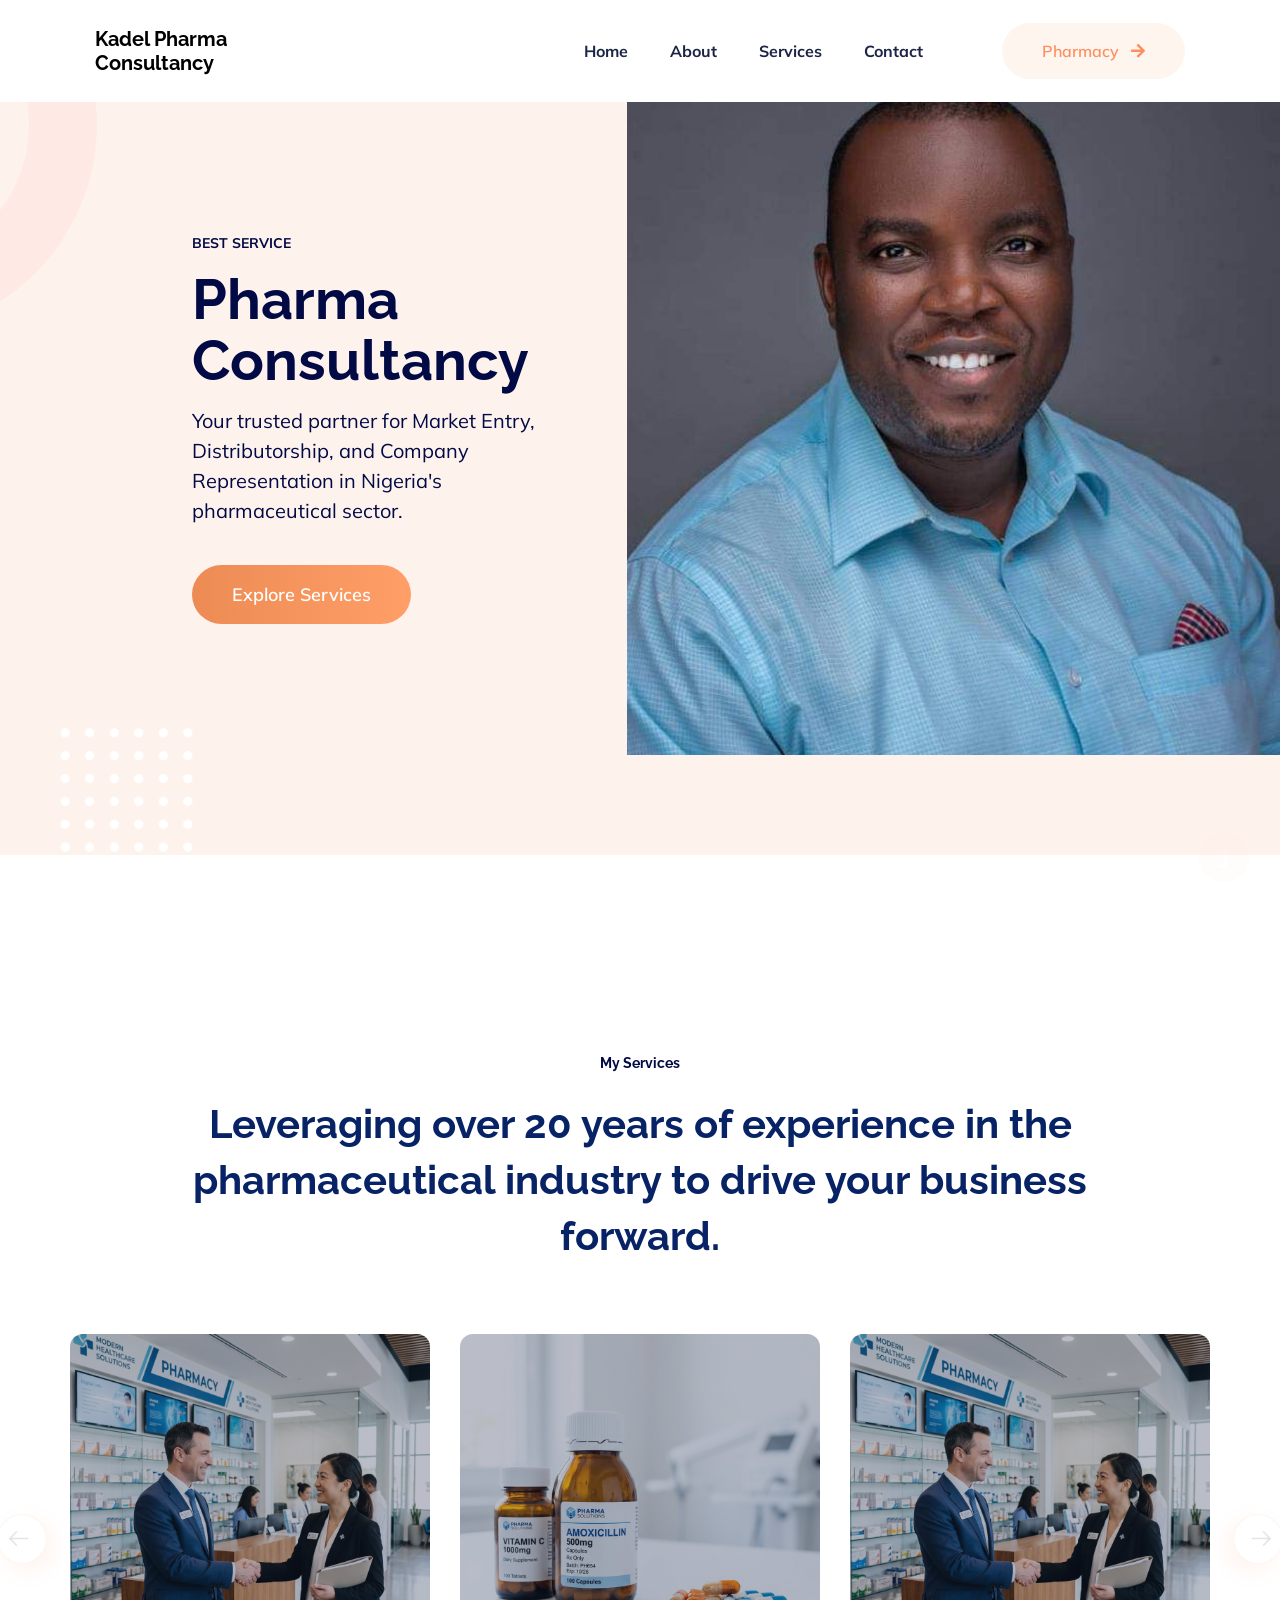
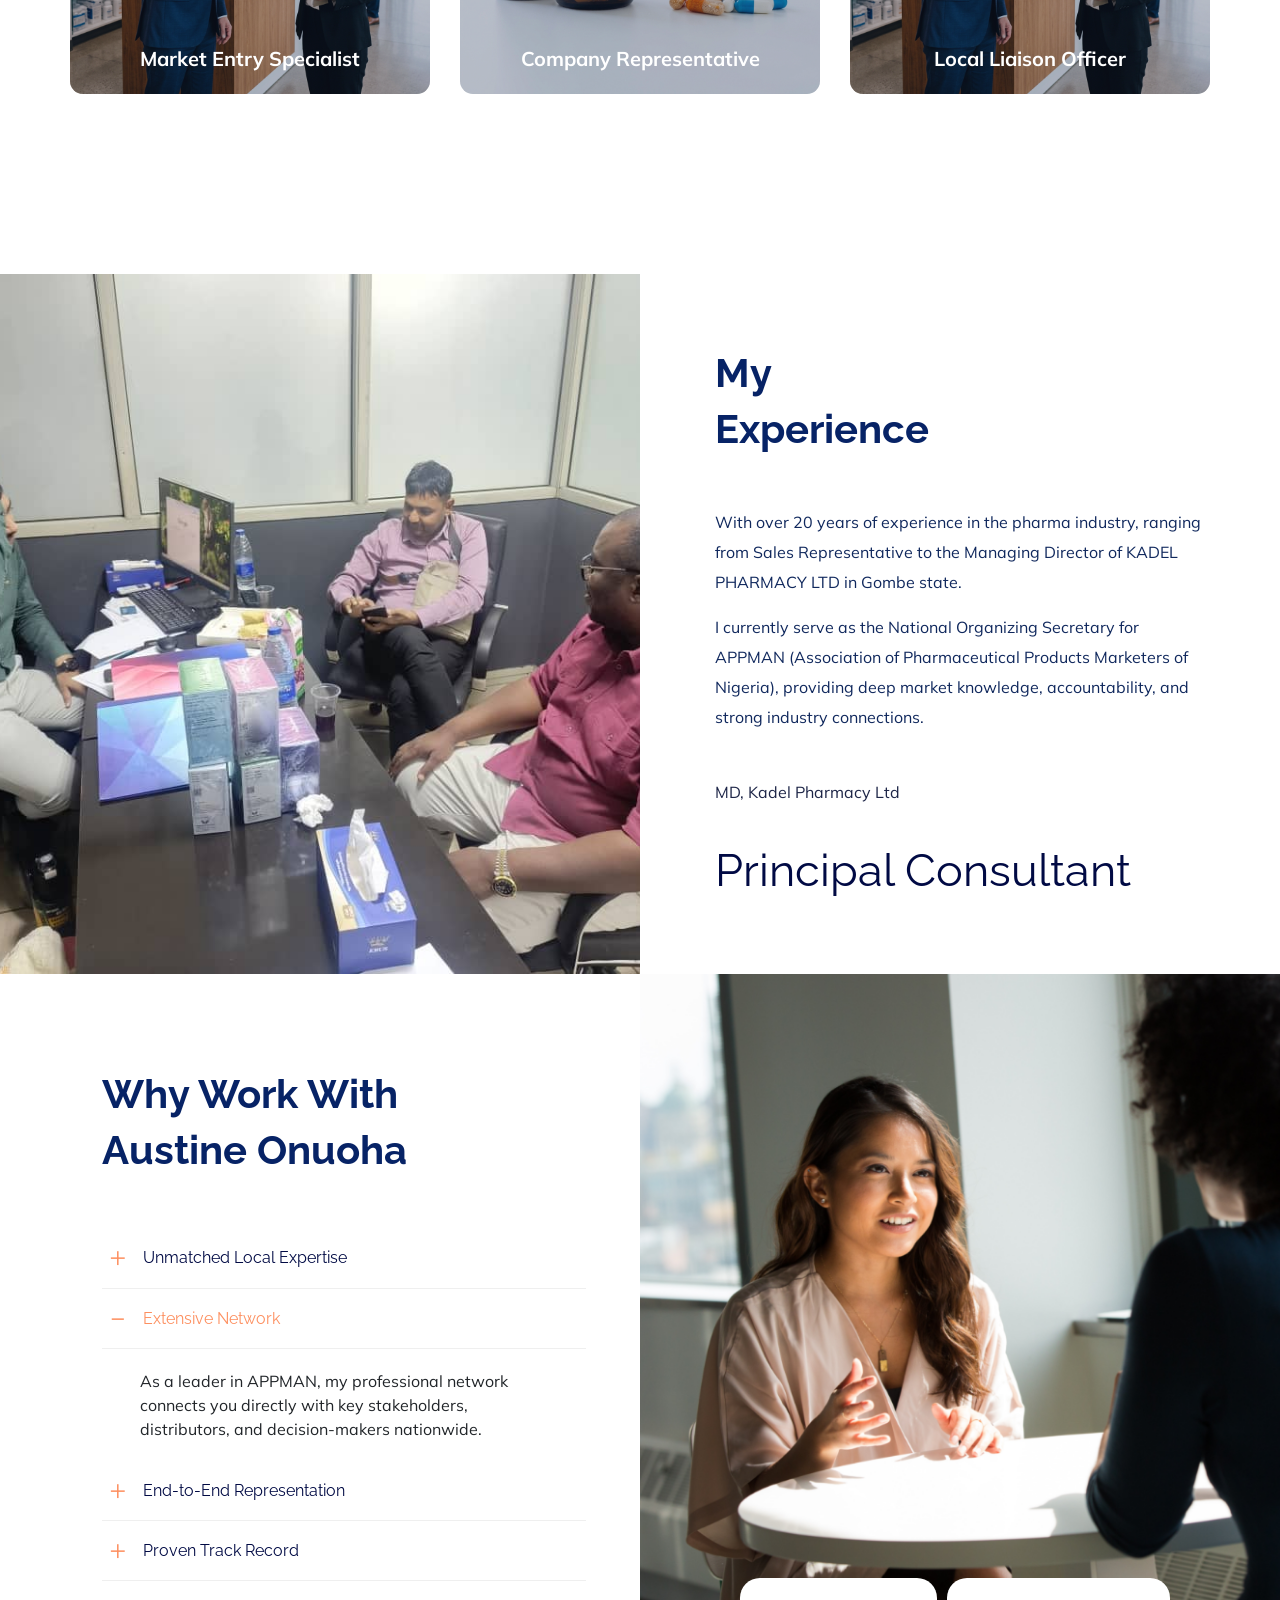
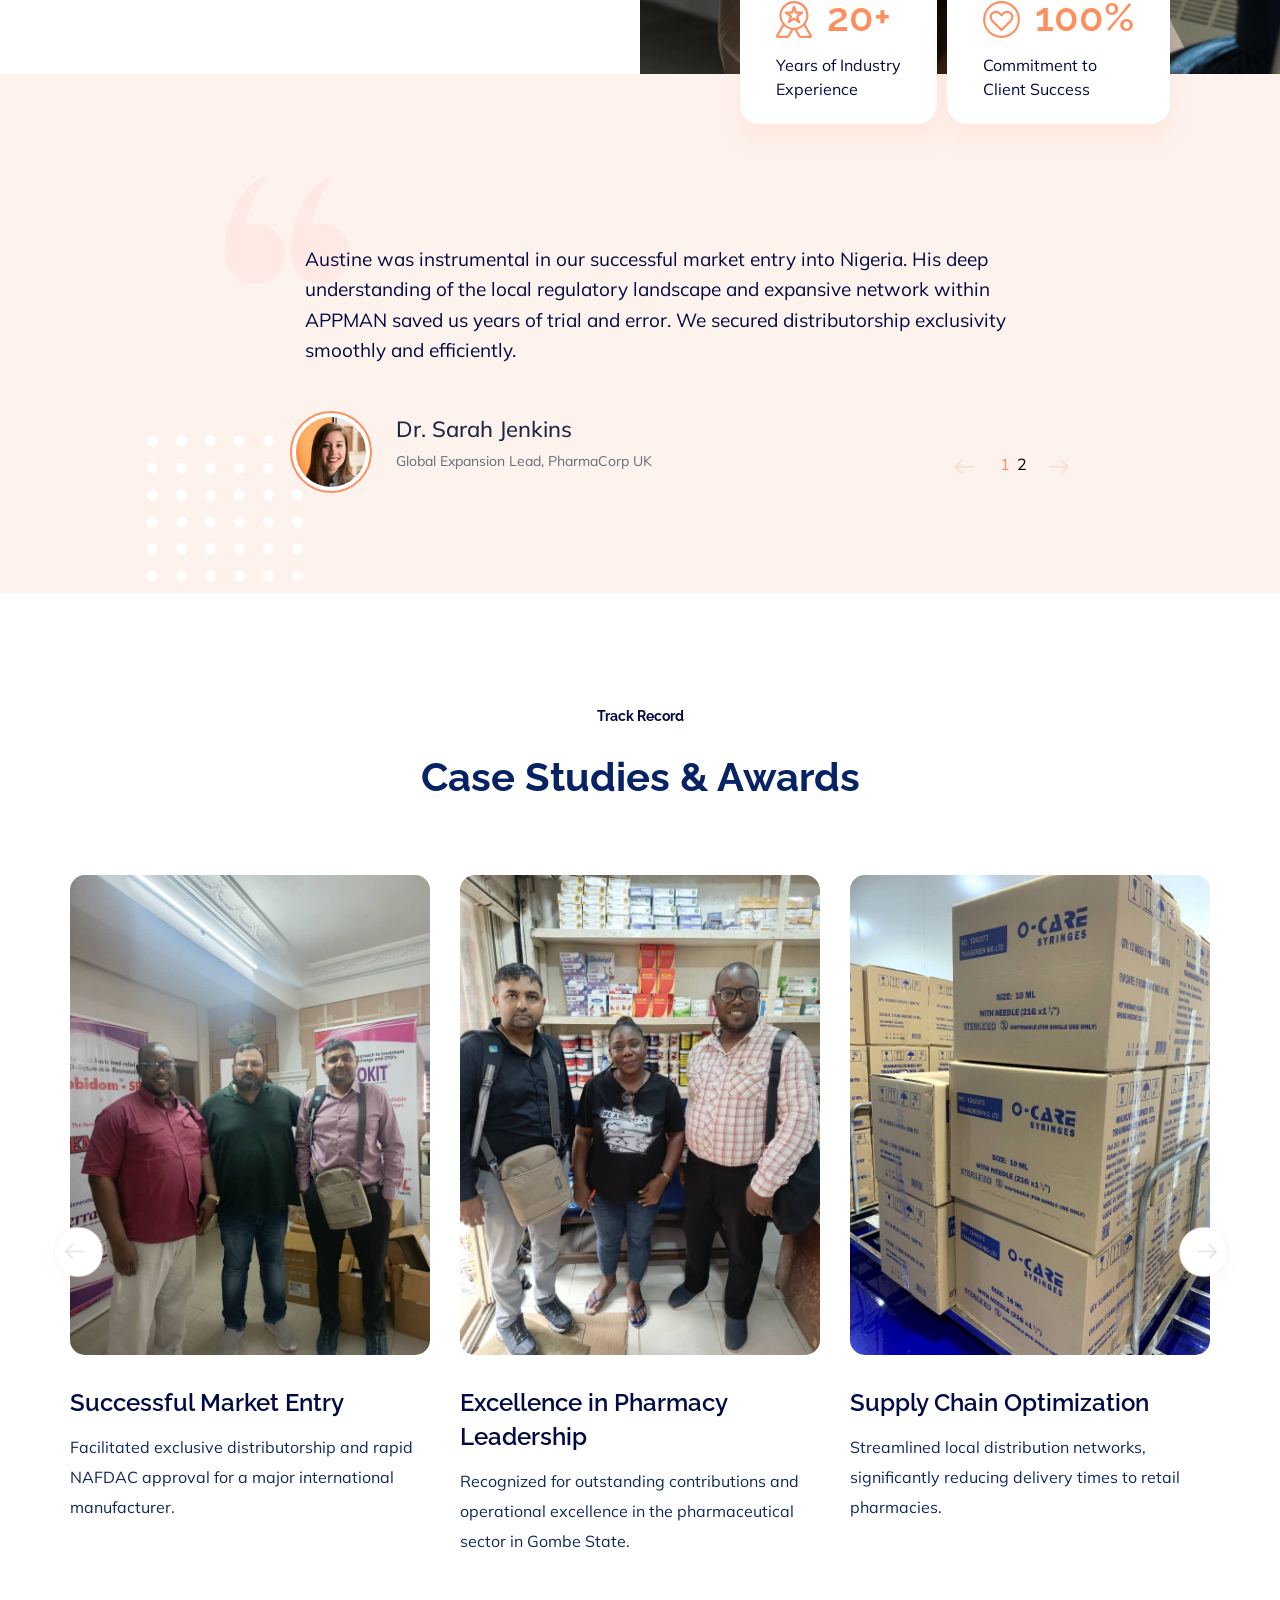
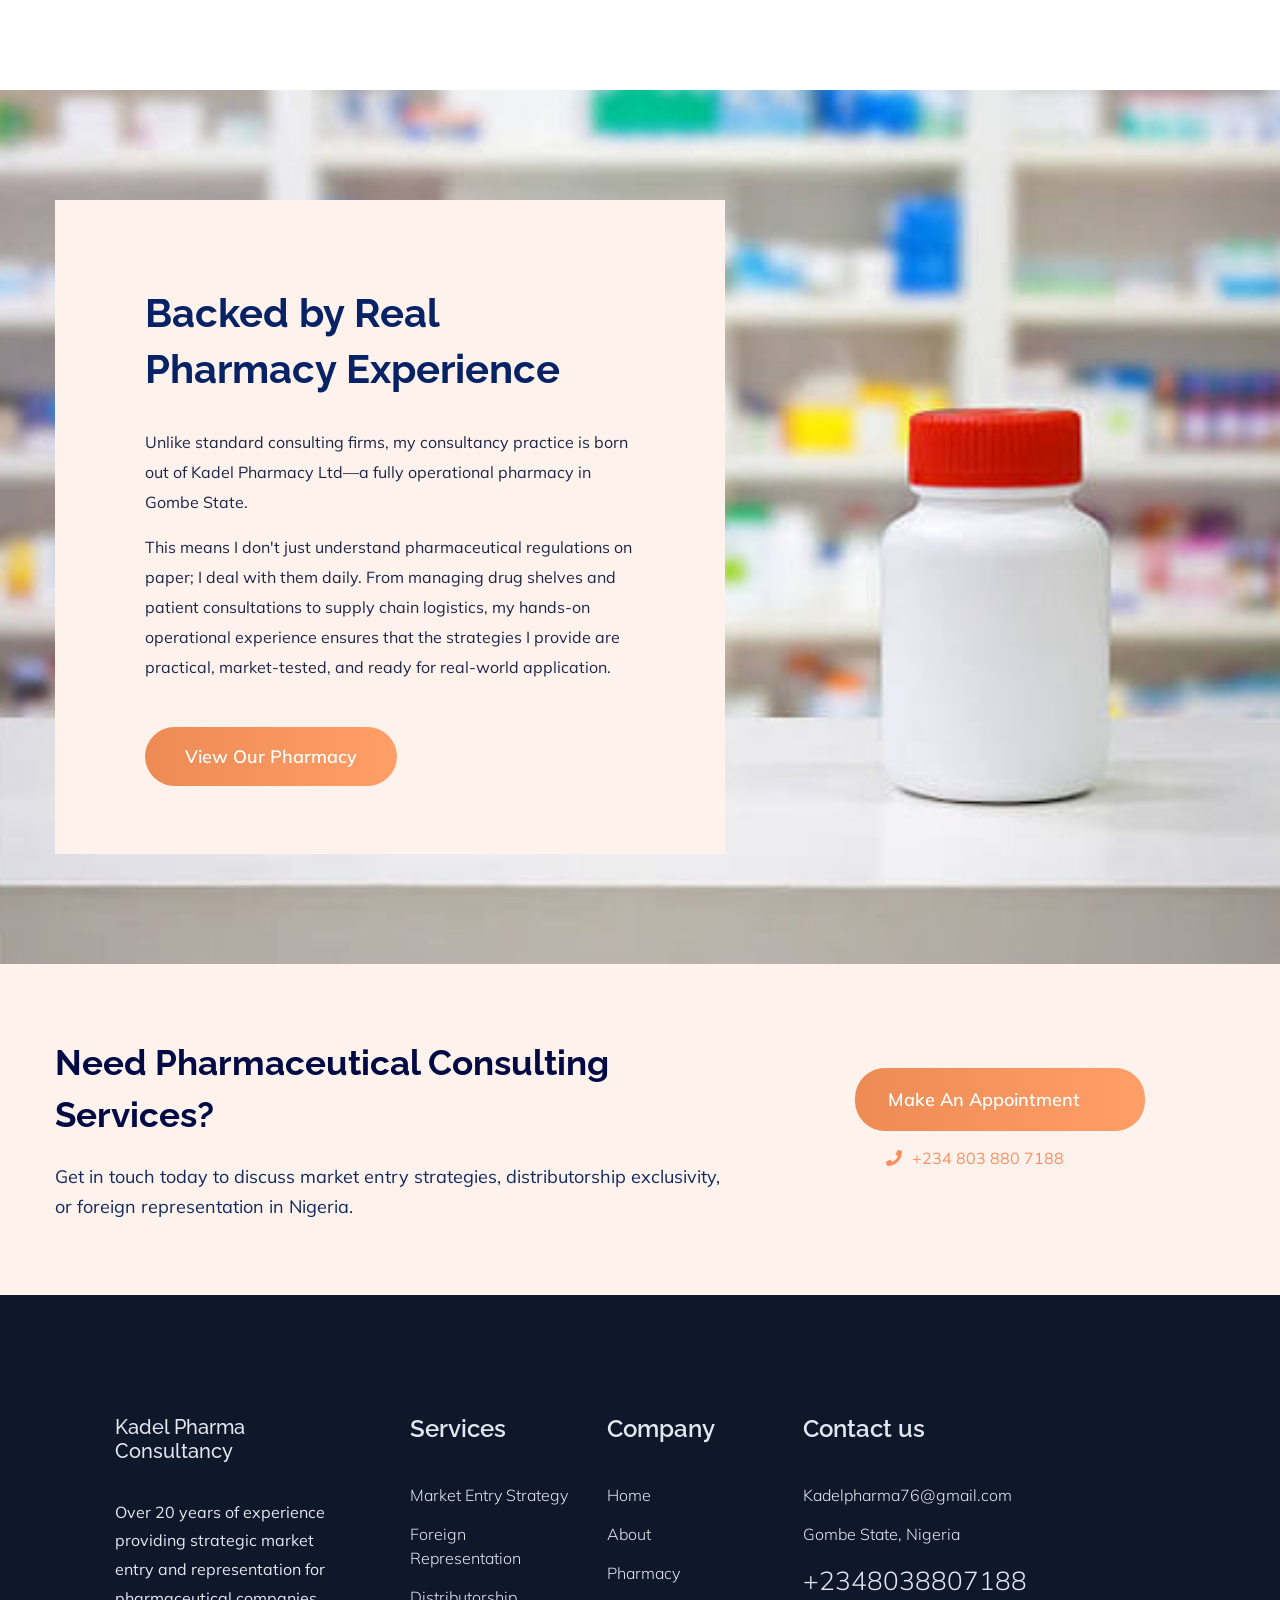
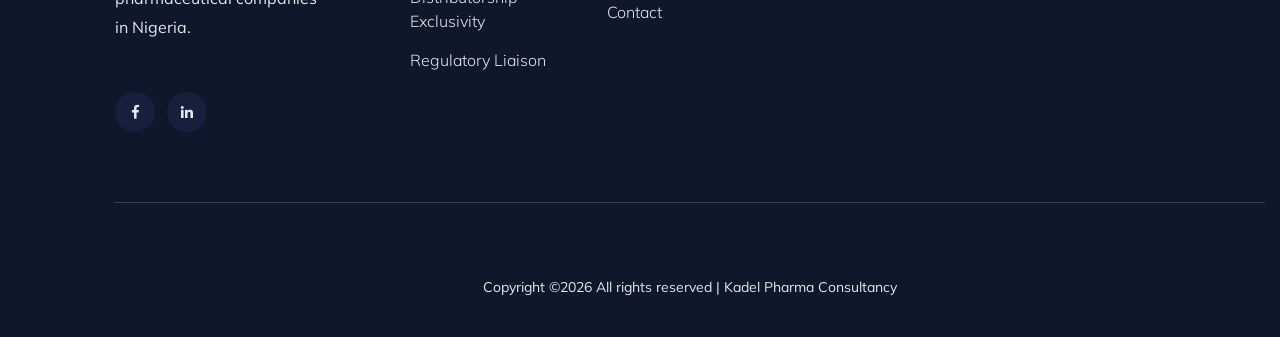
==== commit 818d0bc2: "Add Pharmacy Retail CTA to mobile hamburger menu" ====
--- a/Business Consulting/index.html
+++ b/Business Consulting/index.html
@@ -62,7 +62,7 @@
                                     <li><a href="index.html#about">About</a></li>
                                     <li><a href="index.html#services">Services</a></li>
                                     <li><a href="contact.html">Contact</a></li>
-                                </ul>
+                                    <li class="d-block d-lg-none"><a href="pharmacy.html">Pharmacy Retail</a></li></ul>
                             </nav>
                         </div>
                         <!-- left Btn -->
@@ -483,7 +483,7 @@
                                     <li><a href="about.html">About</a></li>
                                     <li><a href="pharmacy.html">Pharmacy</a></li>
                                     <li><a href="contact.html">Contact</a></li>
-                                </ul>
+                                    <li class="d-block d-lg-none"><a href="pharmacy.html">Pharmacy Retail</a></li></ul>
                             </div>
                         </div>
                     </div>
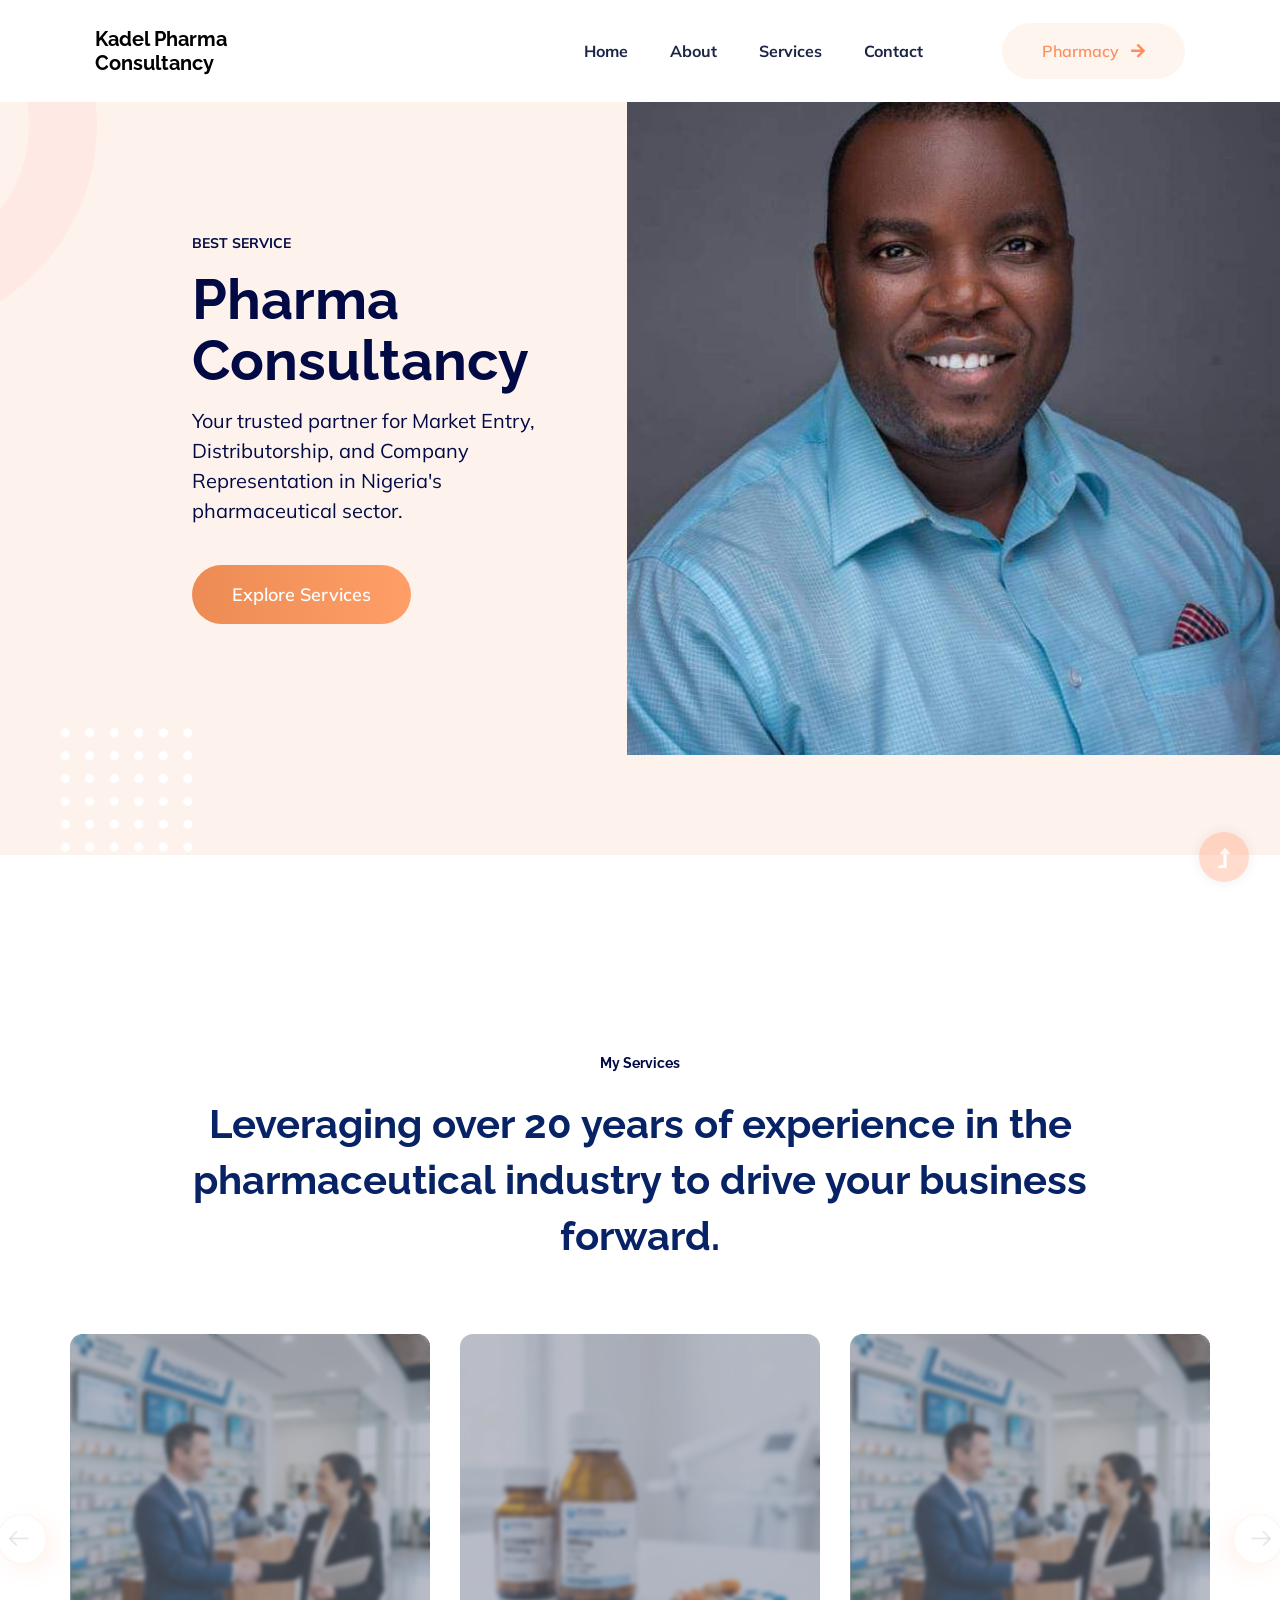
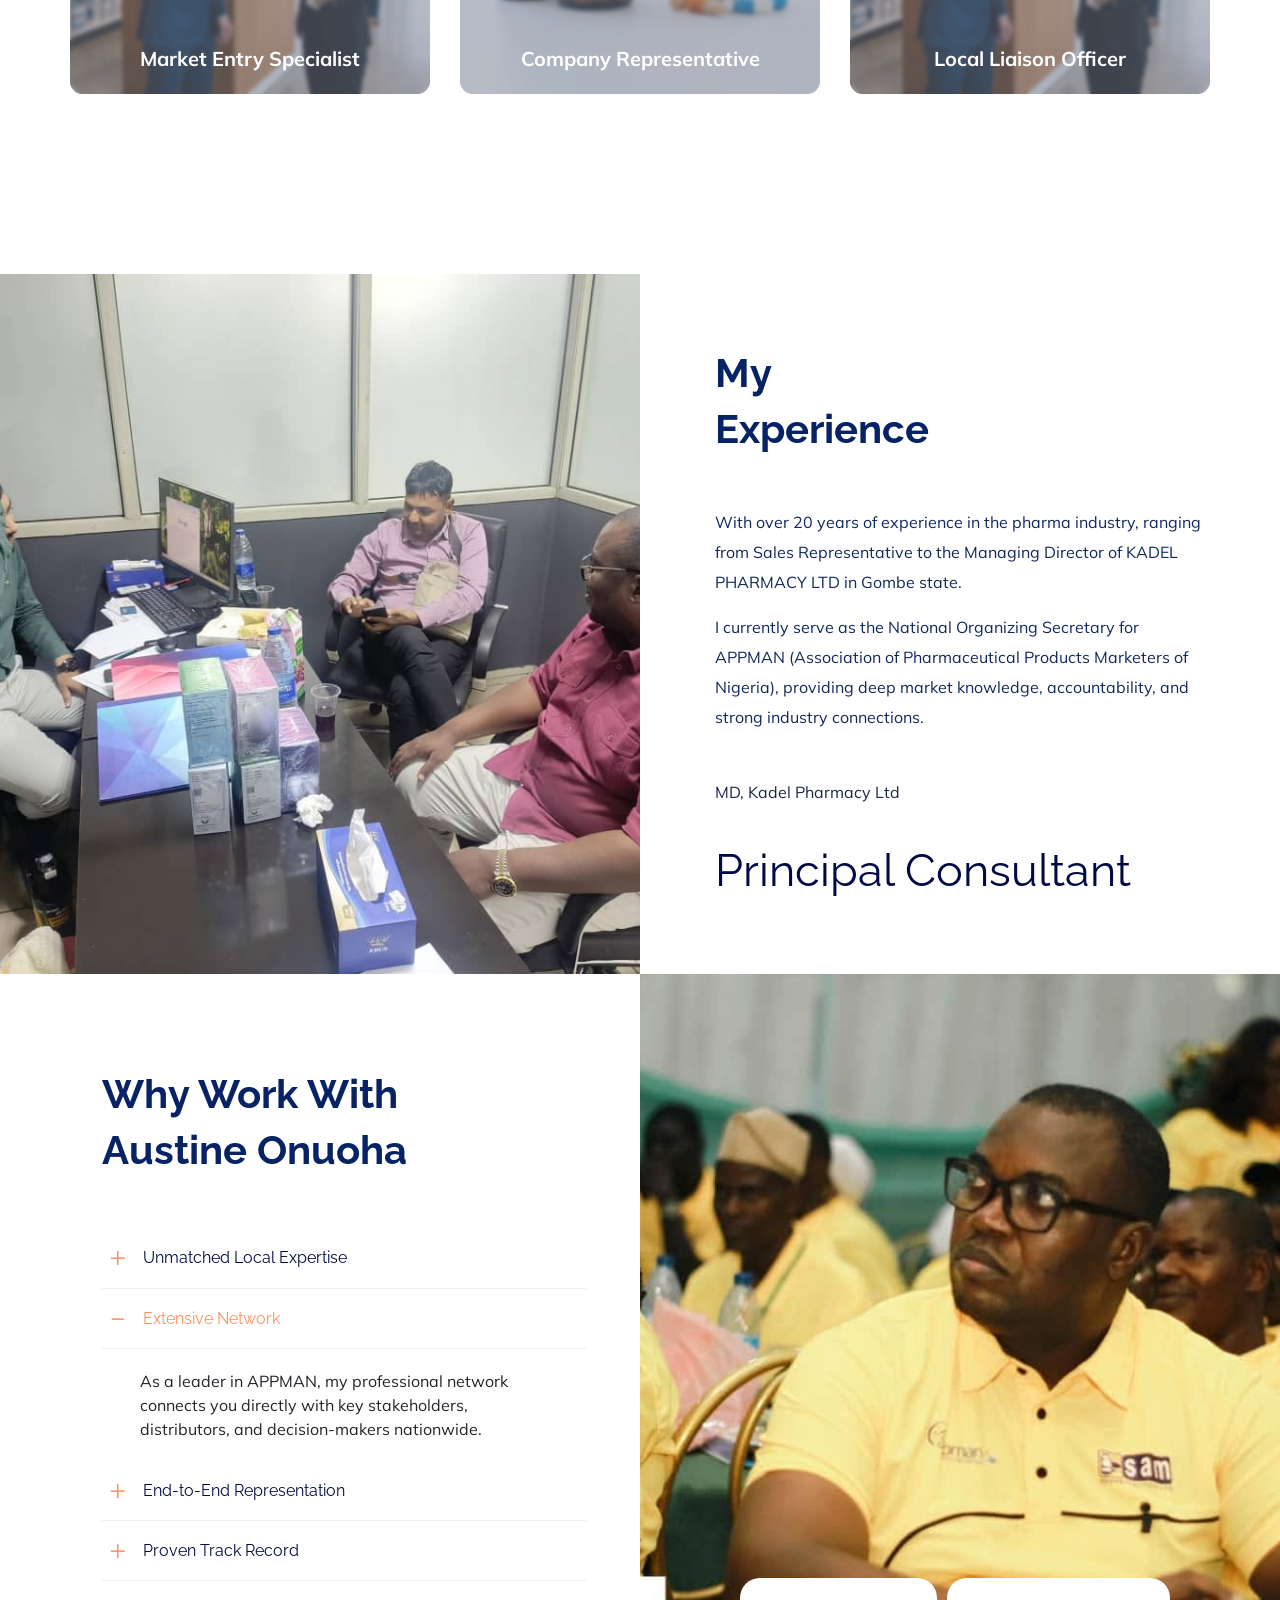
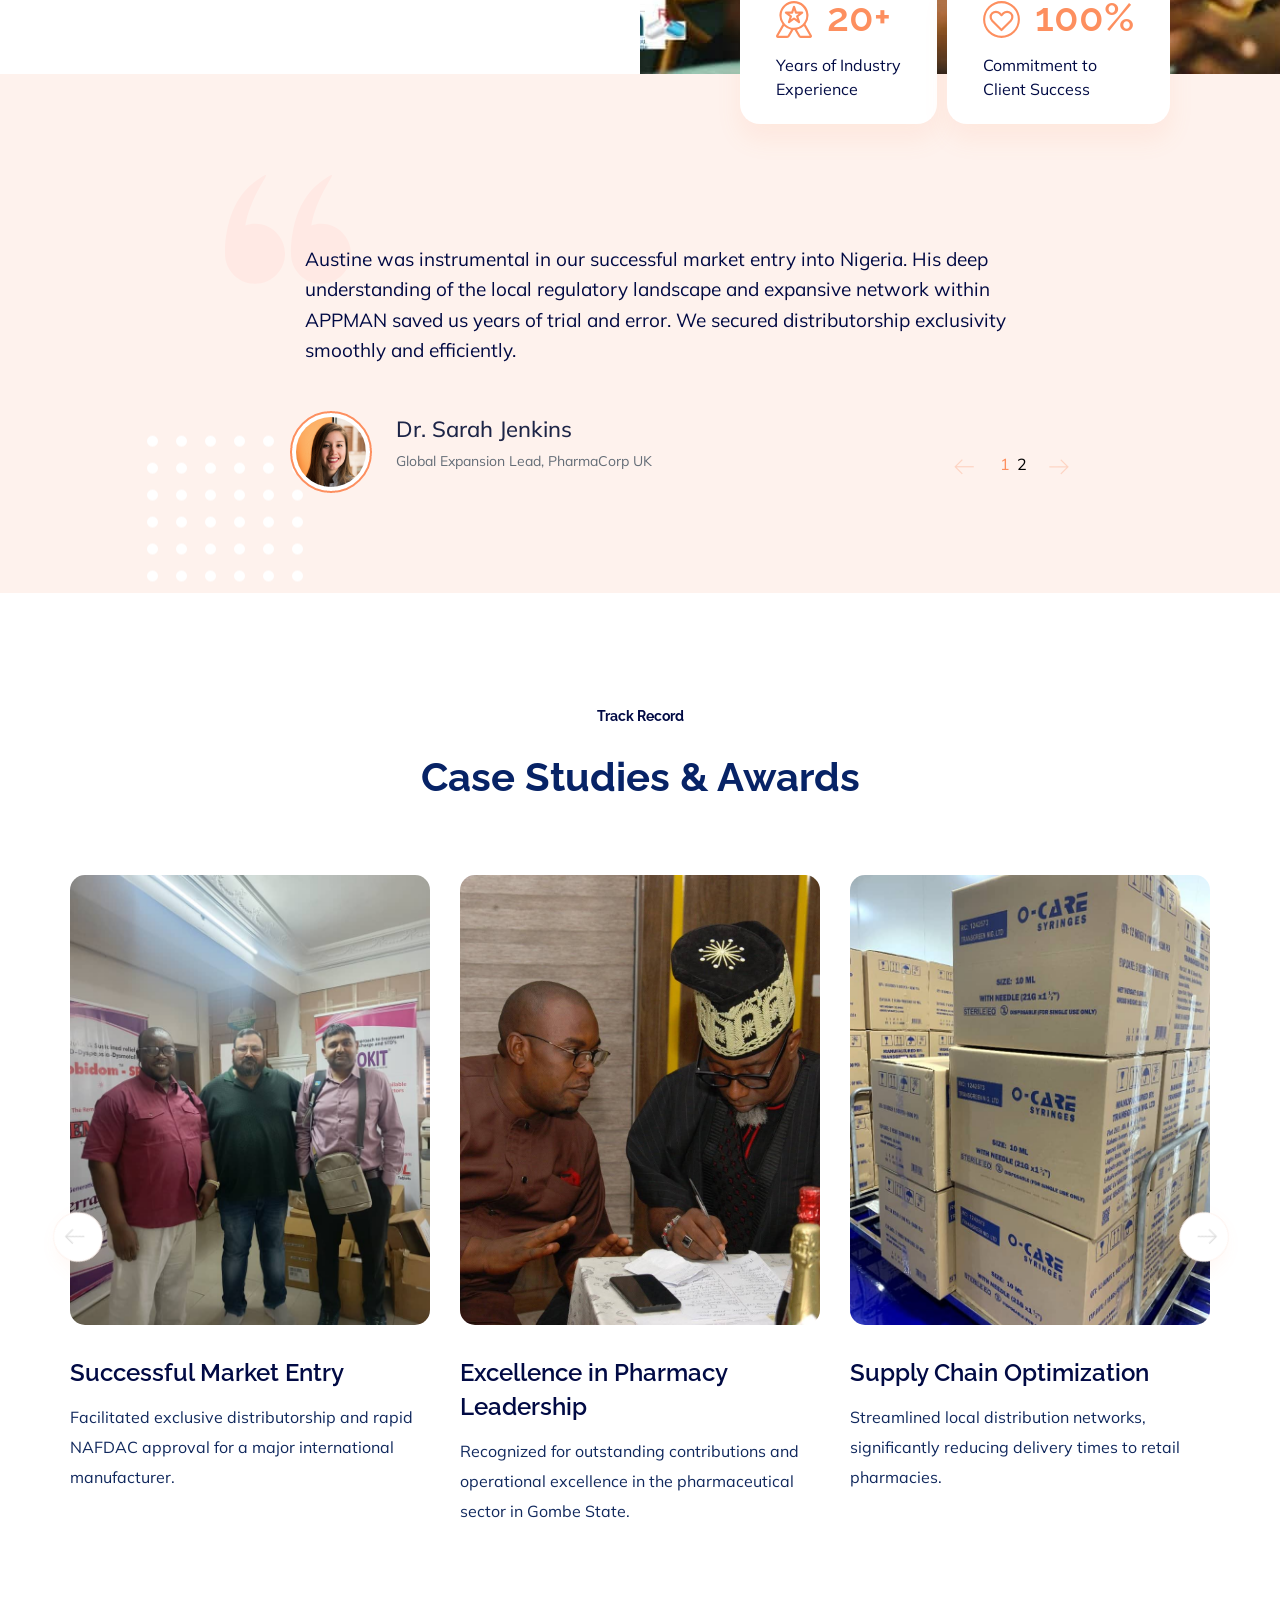
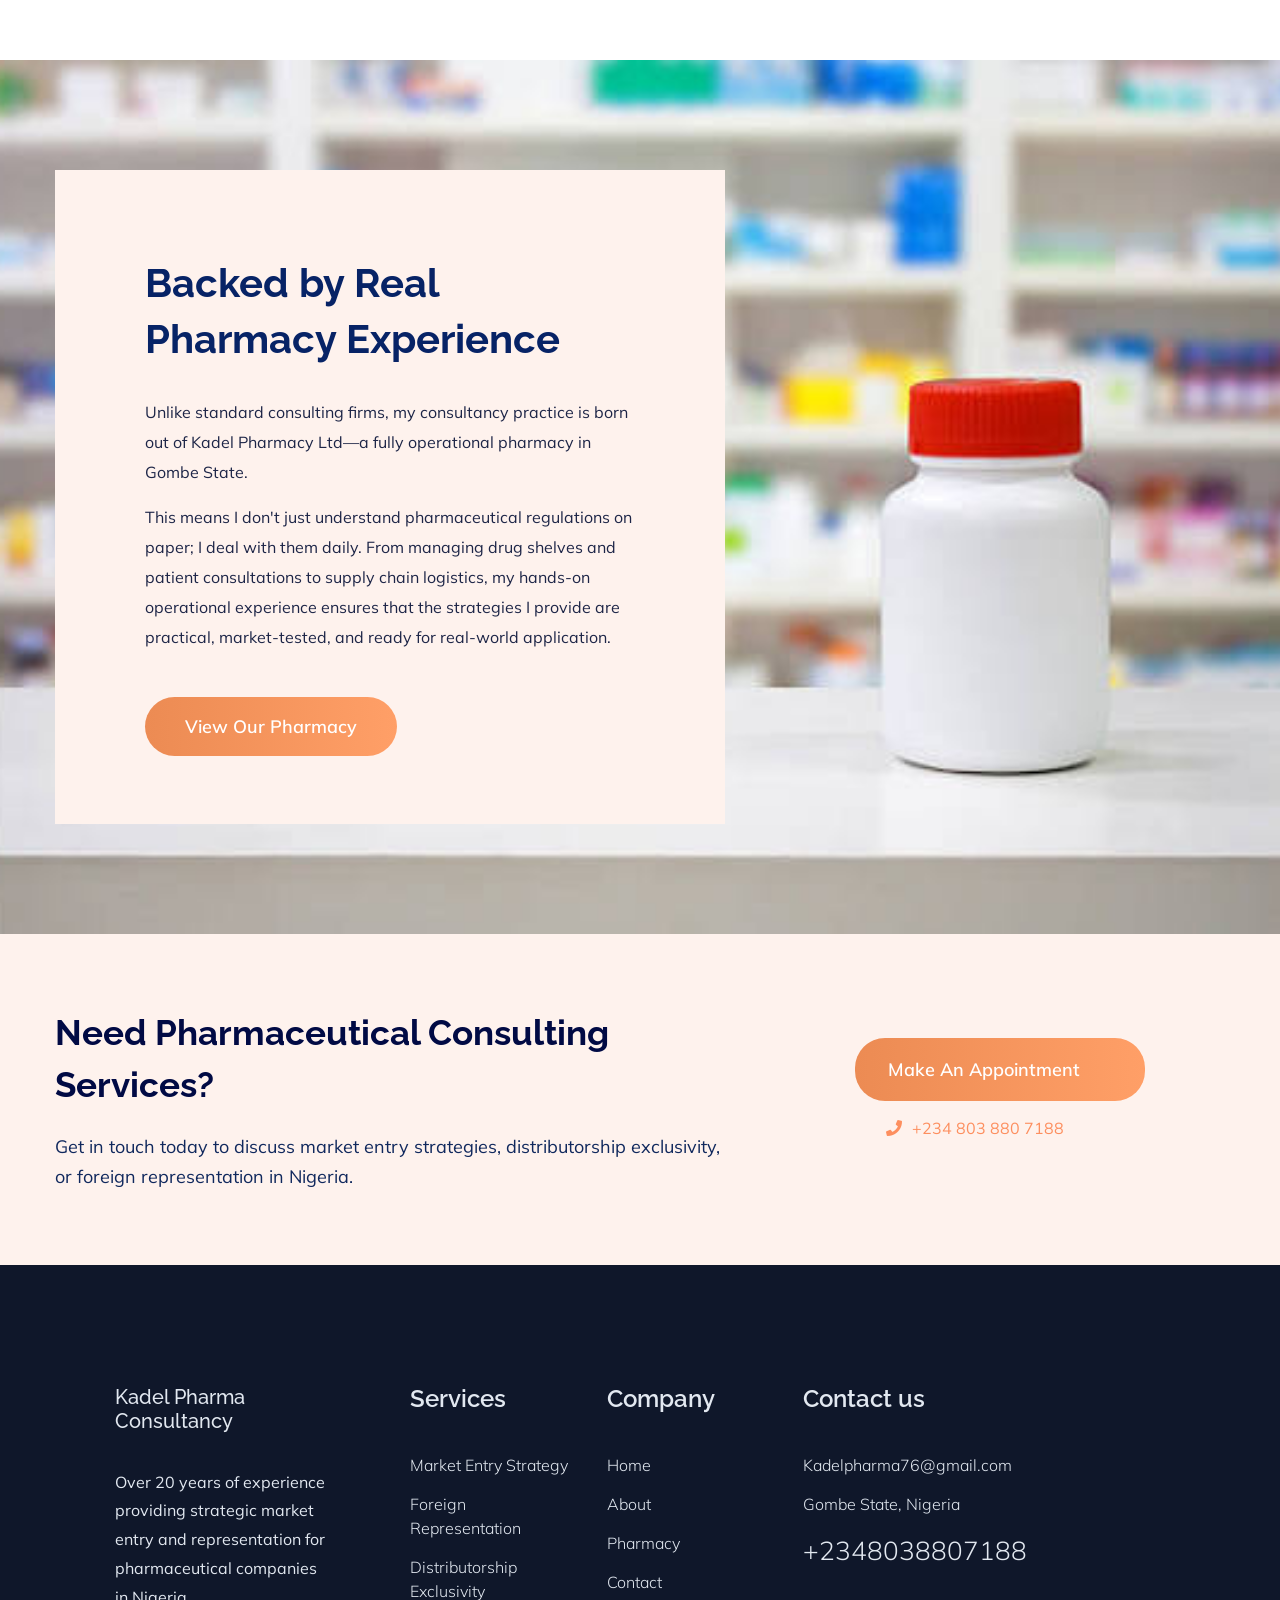
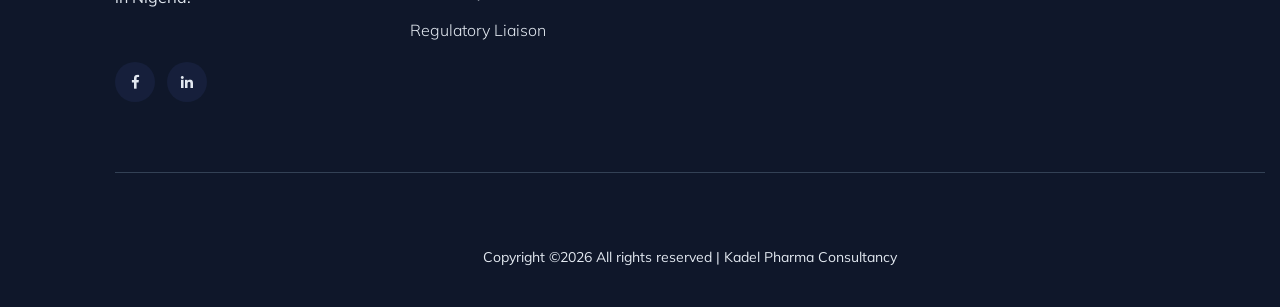
==== commit 0f375308: "Update awards, about section images, and add frosted glass to services" ====
--- a/Business Consulting/index.html
+++ b/Business Consulting/index.html
@@ -353,7 +353,7 @@
                 <!-- Single -->
                 <div class="single-blogs">
                     <div class="blog-img">
-                        <img src="assets/img/gallery/Experience.jpeg" alt="">
+                        <img src="assets/img/gallery/excellence.jpeg" alt="">
                     </div>
                     <div class="blogs-cap">
                         <h5><a href="#">Excellence in Pharmacy Leadership</a></h5>
@@ -379,7 +379,7 @@
                 <!-- Single -->
                 <div class="single-blogs">
                     <div class="blog-img">
-                        <img src="assets/img/gallery/Experience 4.jpeg" alt="">
+                        <img src="assets/img/gallery/awards.jpeg" alt="">
                     </div>
                     <div class="blogs-cap">
                         <h5><a href="#">APPMAN Service Award</a></h5>
--- a/Business Consulting/assets/css/custom.css
+++ b/Business Consulting/assets/css/custom.css
@@ -113,3 +113,45 @@
         margin-bottom: 0 !important;
     }
 }
+
+/* Use simple spinning circle for preloader by hiding the logo */
+.preloader-img {
+    display: none !important;
+}
+
+/* Force Case Study images to be portrait */
+.single-blogs .blog-img img {
+    width: 100% !important;
+    height: 450px !important;
+    object-fit: cover !important;
+}
+
+/* Set second about image */
+.about-img2 {
+    background-image: url('../img/gallery/Expert.jpeg') !important;
+    background-position: center center !important;
+}
+
+/* Services Images Frosted Glass Effect */
+.services-img {
+    position: relative;
+    overflow: hidden;
+}
+.services-img::after {
+    content: '';
+    position: absolute;
+    top: 0;
+    left: 0;
+    width: 100%;
+    height: 100%;
+    background: rgba(255, 255, 255, 0.3);
+    backdrop-filter: blur(2px);
+    -webkit-backdrop-filter: blur(2px);
+    pointer-events: none;
+}
+
+/* Fix z-index for caption over frosted glass */
+.services-img .services-caption {
+    position: relative;
+    z-index: 10;
+}
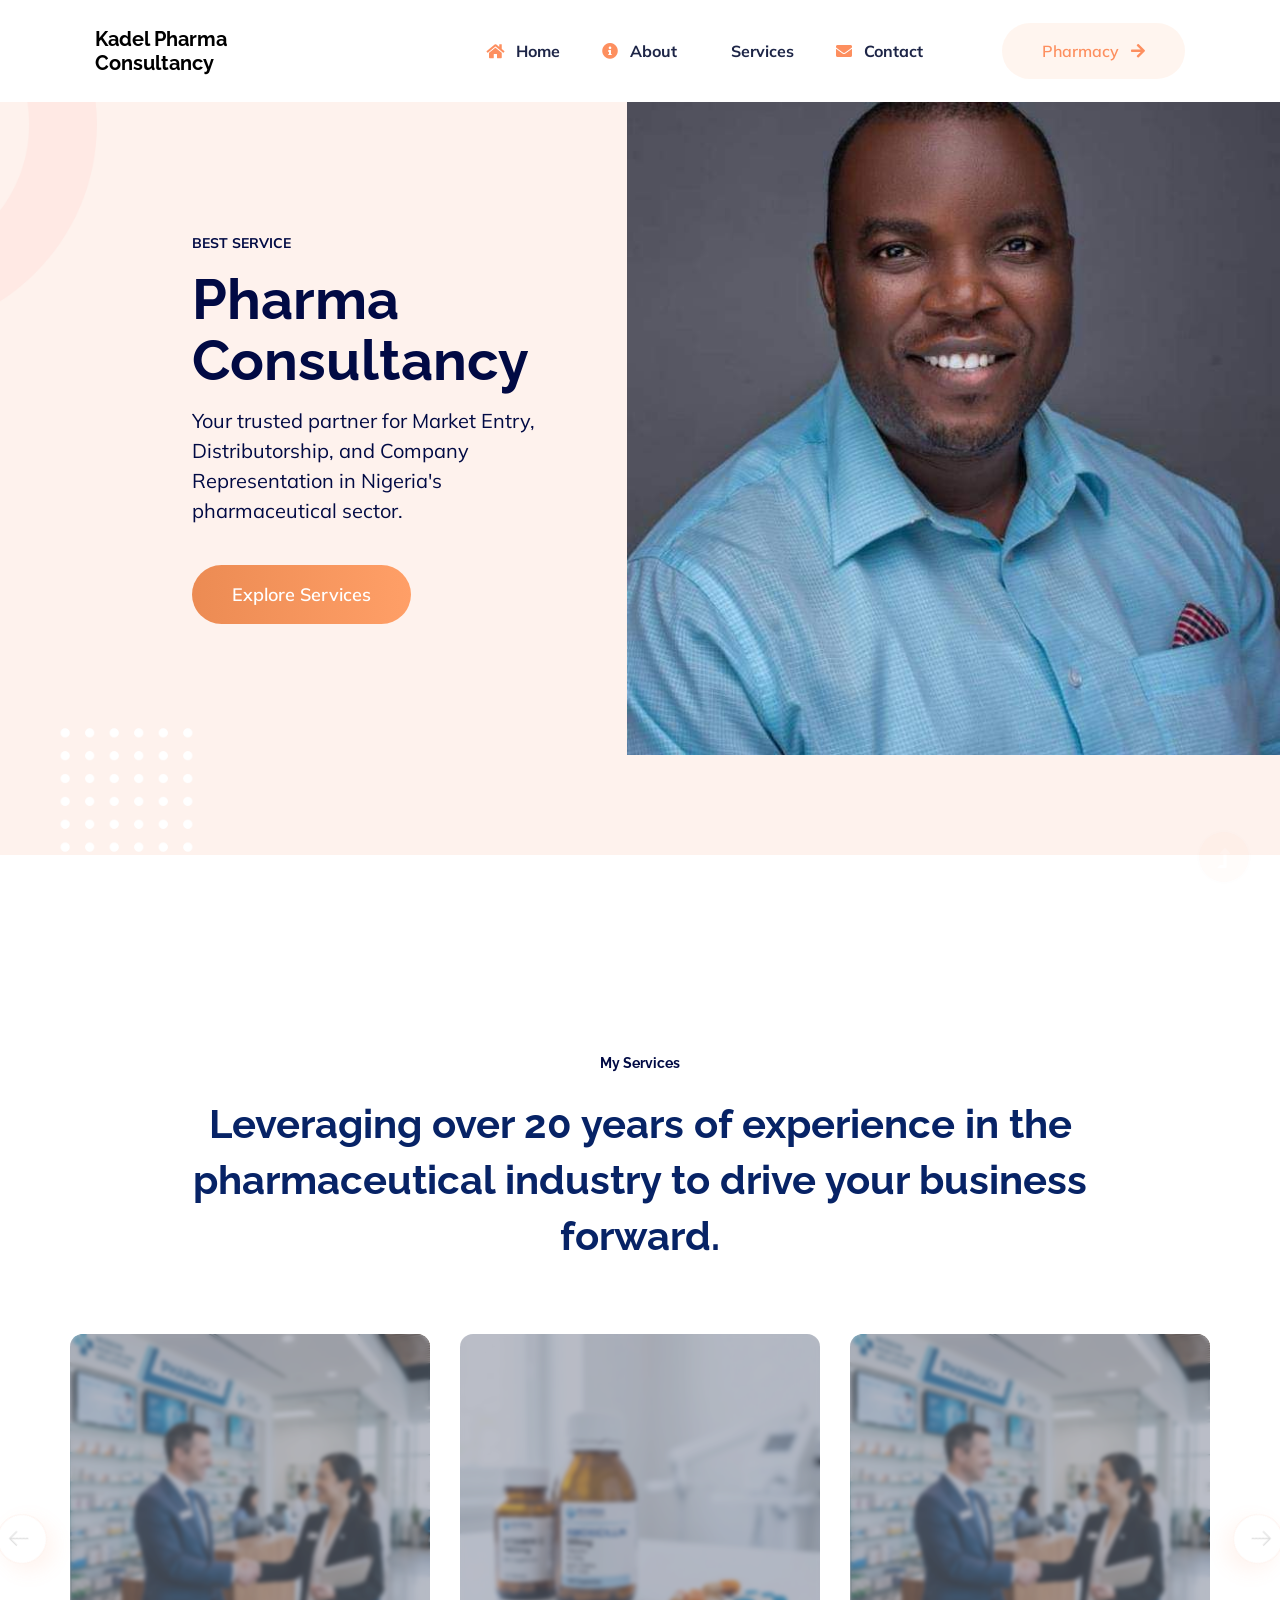
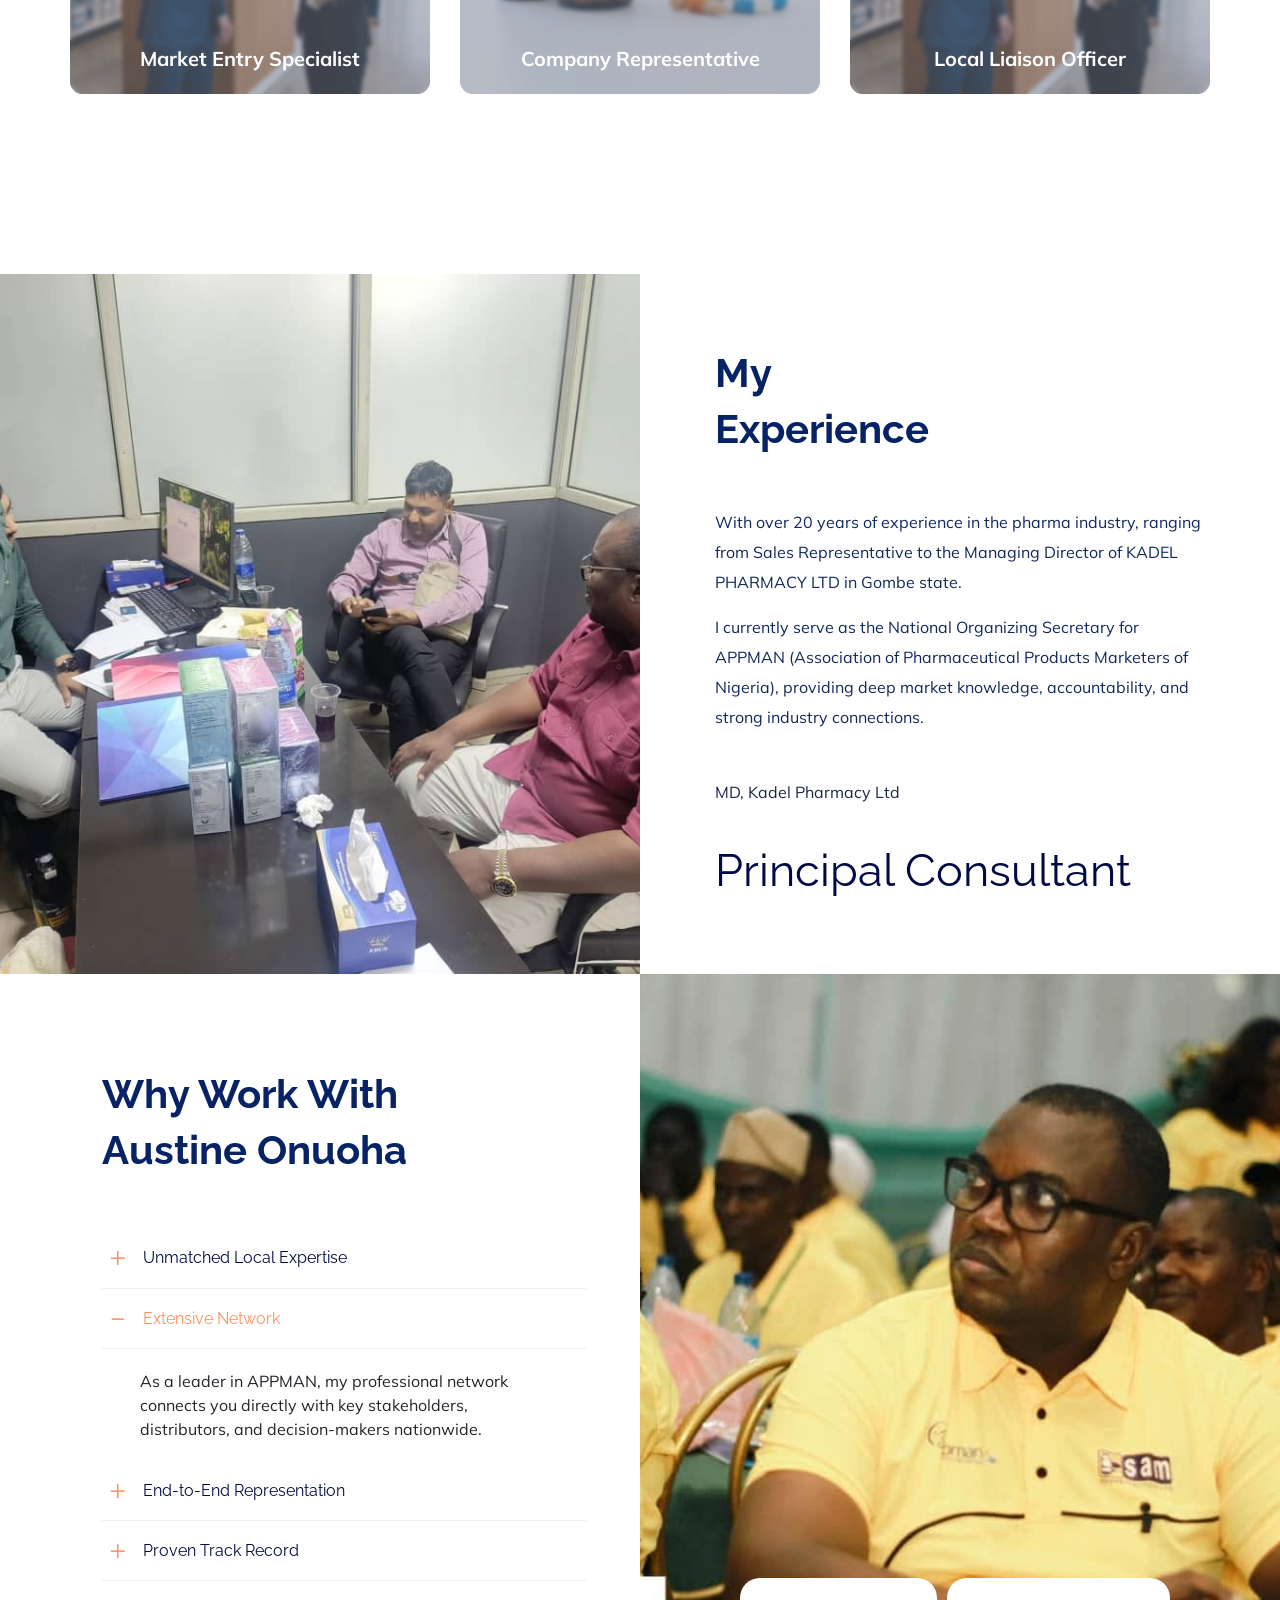
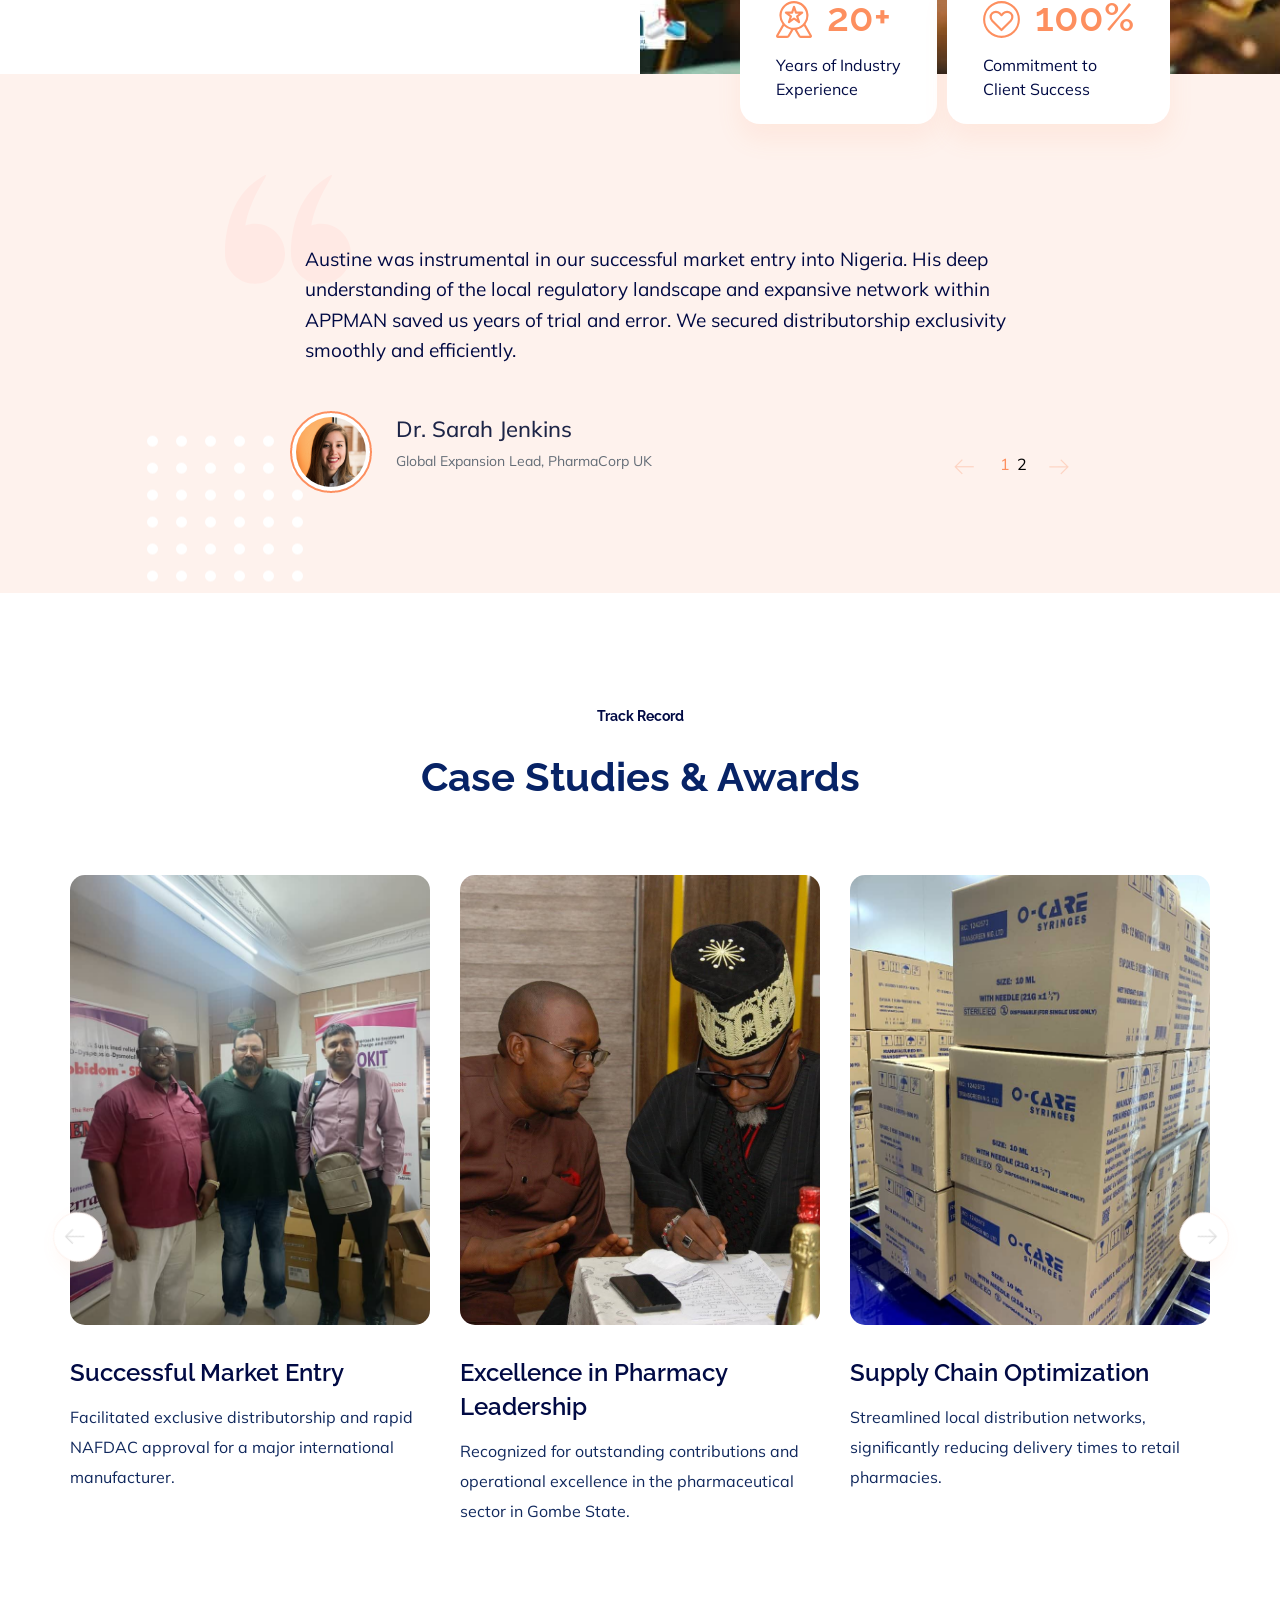
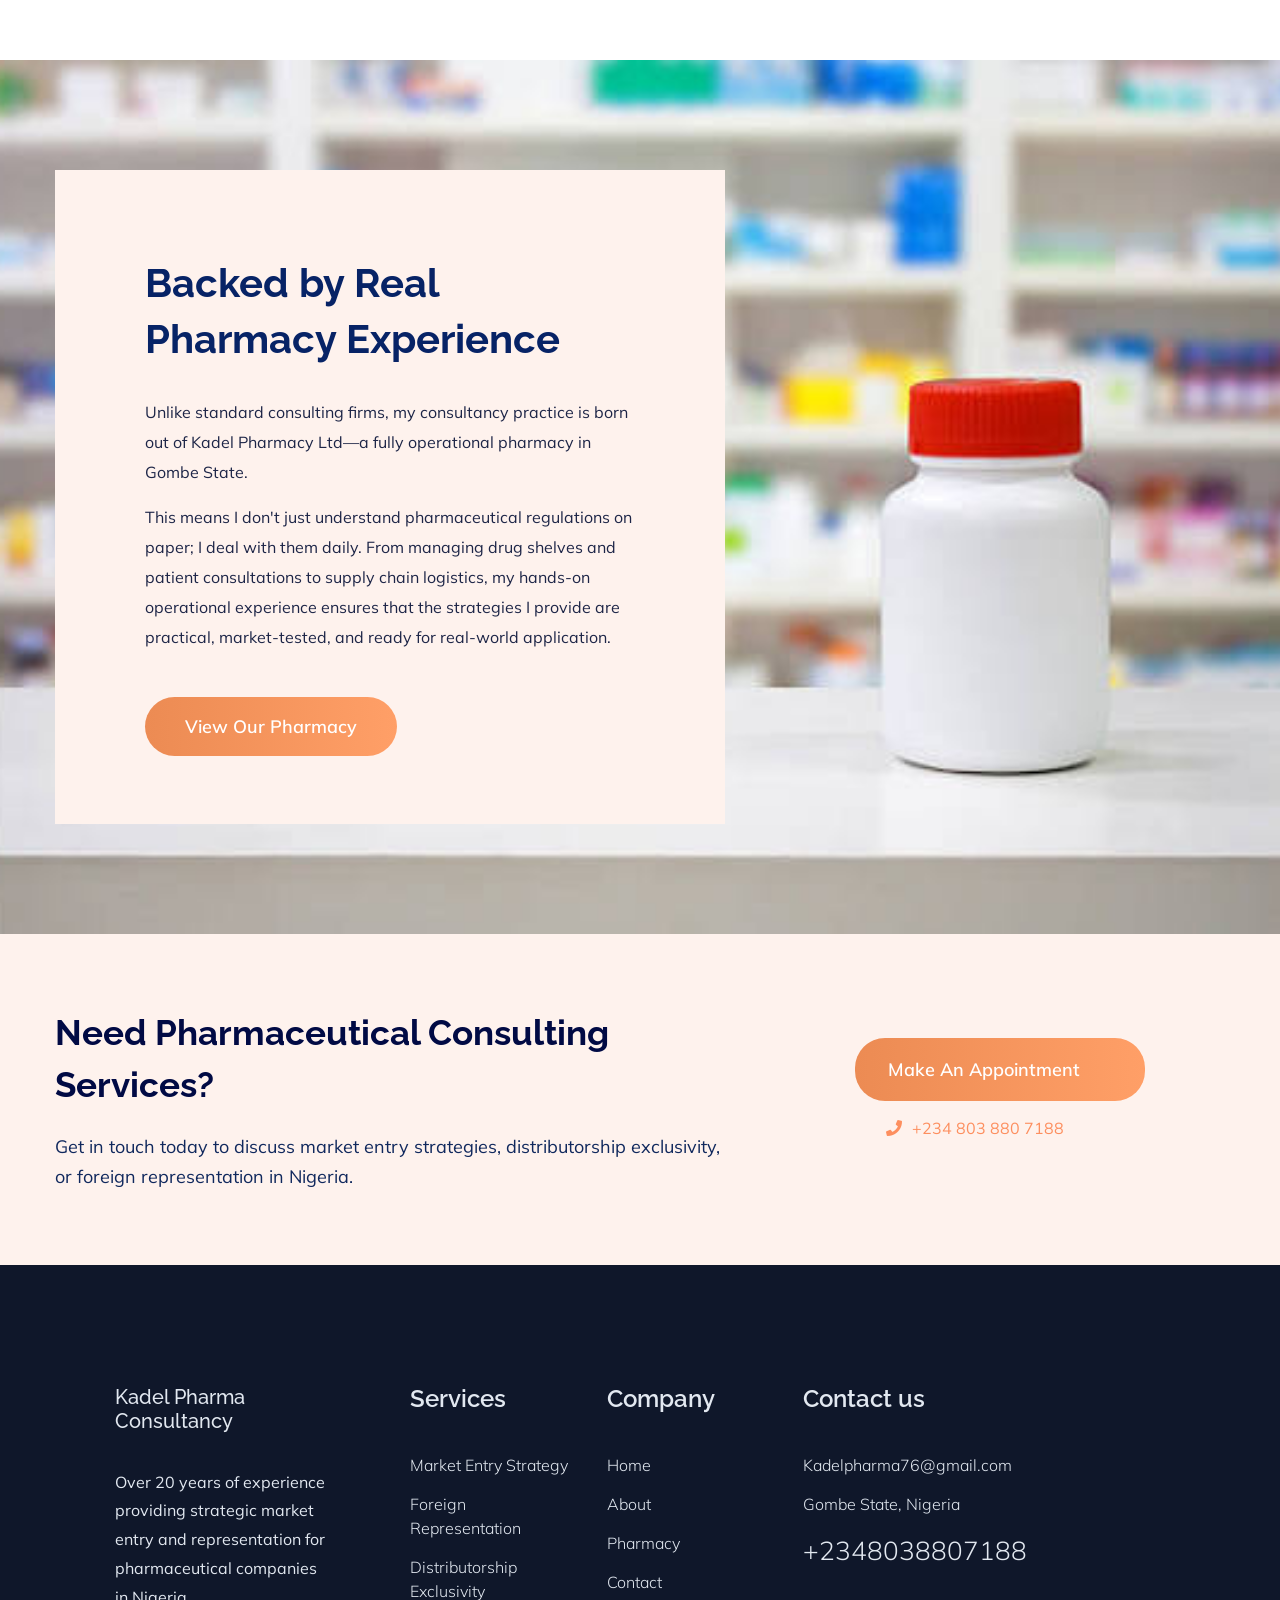
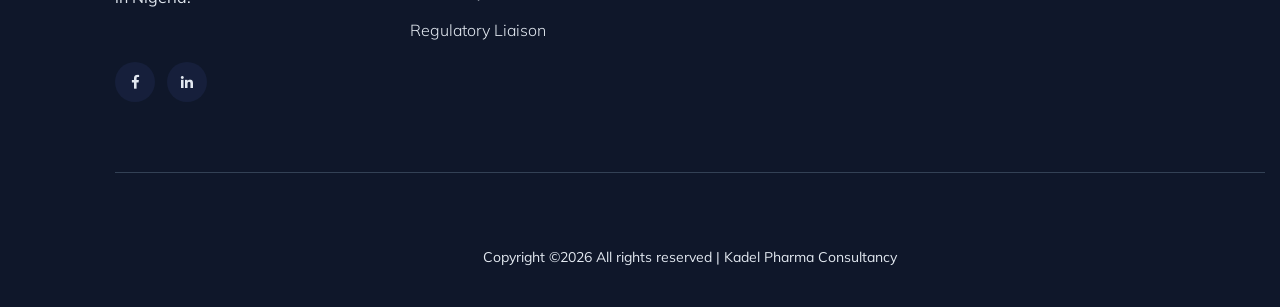
==== commit ceffc5ba: "Fix mobile menu icons color and restore orange container for mobile pharmacy link" ====
--- a/Business Consulting/index.html
+++ b/Business Consulting/index.html
@@ -1,4 +1,4 @@
-<!doctype html>
+﻿<!doctype html>
 <html class="no-js" lang="zxx">
 <head>
     <meta charset="utf-8">
@@ -57,12 +57,13 @@
                          <!-- Main-menu -->
                          <div class="main-menu f-right d-none d-lg-block">
                             <nav> 
-                                <ul id="navigation">                                                                                                                                     
-                                    <li><a href="index.html">Home</a></li>
-                                    <li><a href="index.html#about">About</a></li>
-                                    <li><a href="index.html#services">Services</a></li>
-                                    <li><a href="contact.html">Contact</a></li>
-                                    <li class="d-block d-lg-none"><a href="pharmacy.html">Pharmacy Retail</a></li></ul>
+                                <ul id="navigation">
+                                    <li><a href="index.html"><i class="fas fa-home"></i> Home</a></li>
+                                    <li><a href="index.html#about"><i class="fas fa-info-circle"></i> About</a></li>
+                                    <li><a href="index.html#services"><i class="fas fa-concierge-bell"></i> Services</a></li>
+                                    <li><a href="contact.html"><i class="fas fa-envelope"></i> Contact</a></li>
+                                    <li class="d-block d-lg-none"><a href="pharmacy.html" class="mobile-pharmacy-btn"><i class="fas fa-pills"></i> Pharmacy <i class="fas fa-arrow-right" style="margin-left: 8px;"></i></a></li>
+                                </ul>
                             </nav>
                         </div>
                         <!-- left Btn -->
--- a/Business Consulting/assets/css/custom.css
+++ b/Business Consulting/assets/css/custom.css
@@ -1,4 +1,4 @@
-/* Custom Footer Styling for Dark Theme */
+﻿/* Custom Footer Styling for Dark Theme */
 .footer-wrapper {
     background-color: #0f172a !important;
 }
@@ -16,7 +16,7 @@
 
 .footer-wrapper .footer-social a:hover,
 .footer-wrapper ul li a:hover {
-    color: #eb566c !important;
+    color: #FD8F5F !important;
 }
 
 .footer-wrapper .footer-border {
@@ -155,3 +155,39 @@
     position: relative;
     z-index: 10;
 }
+
+
+.slicknav_menu i {
+    color: #FD8F5F;
+    margin-right: 10px;
+}
+ul#navigation li a i {
+    color: #FD8F5F;
+    margin-right: 8px;
+}
+
+/* Mobile Pharmacy button styling to match desktop .header-btn */
+.slicknav_menu .mobile-pharmacy-btn {
+    border: none !important;
+    padding: 10px 20px !important;
+    text-transform: capitalize !important;
+    border-radius: 30px !important;
+    cursor: pointer !important;
+    color: #FD8F5F !important;
+    display: inline-block !important;
+    font-size: 16px !important;
+    font-weight: 600 !important;
+    background-size: 200% !important;
+    transition: 0.6s !important;
+    background: rgba(255, 159, 103, 0.1) !important;
+    margin-top: 10px !important;
+    margin-left: 15px !important;
+}
+
+.slicknav_menu .mobile-pharmacy-btn:hover {
+    background: rgba(255, 159, 103, 0.2) !important;
+}
+
+.slicknav_menu .mobile-pharmacy-btn i {
+    color: #FD8F5F !important;
+}
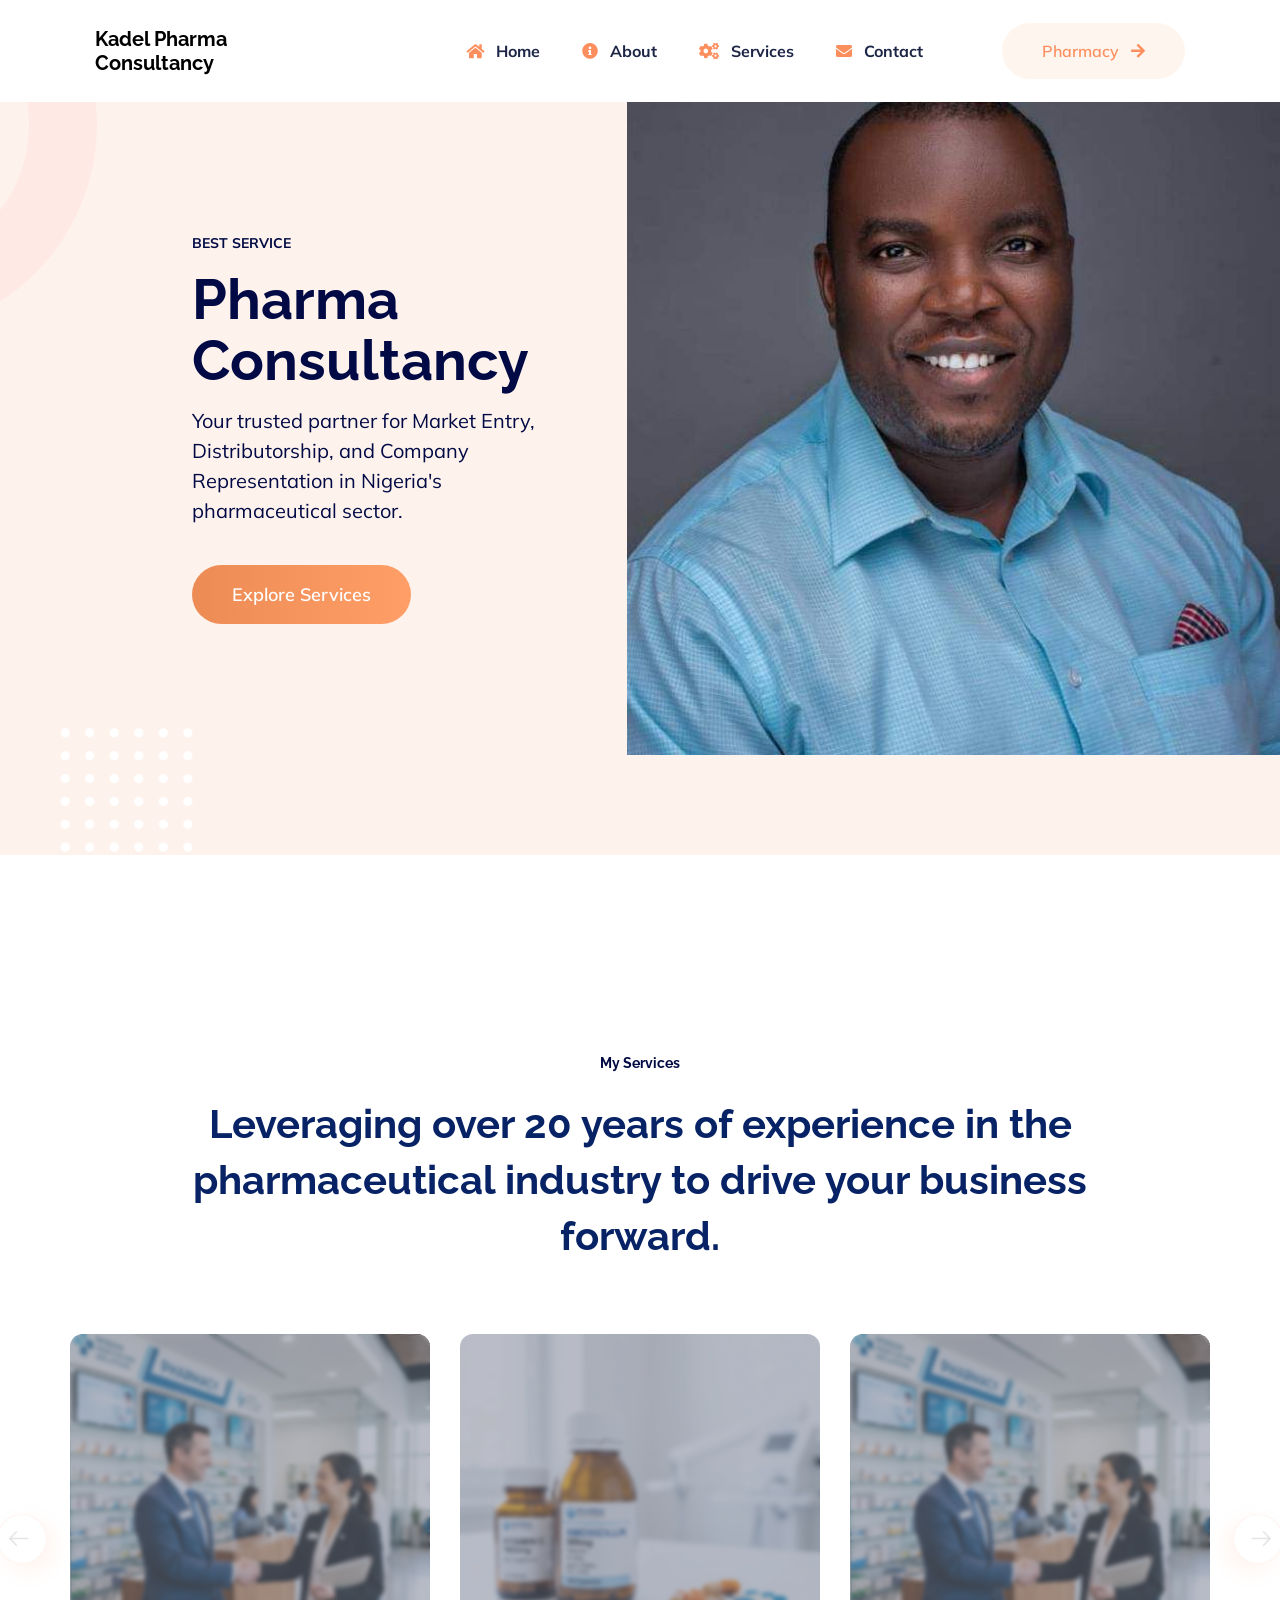
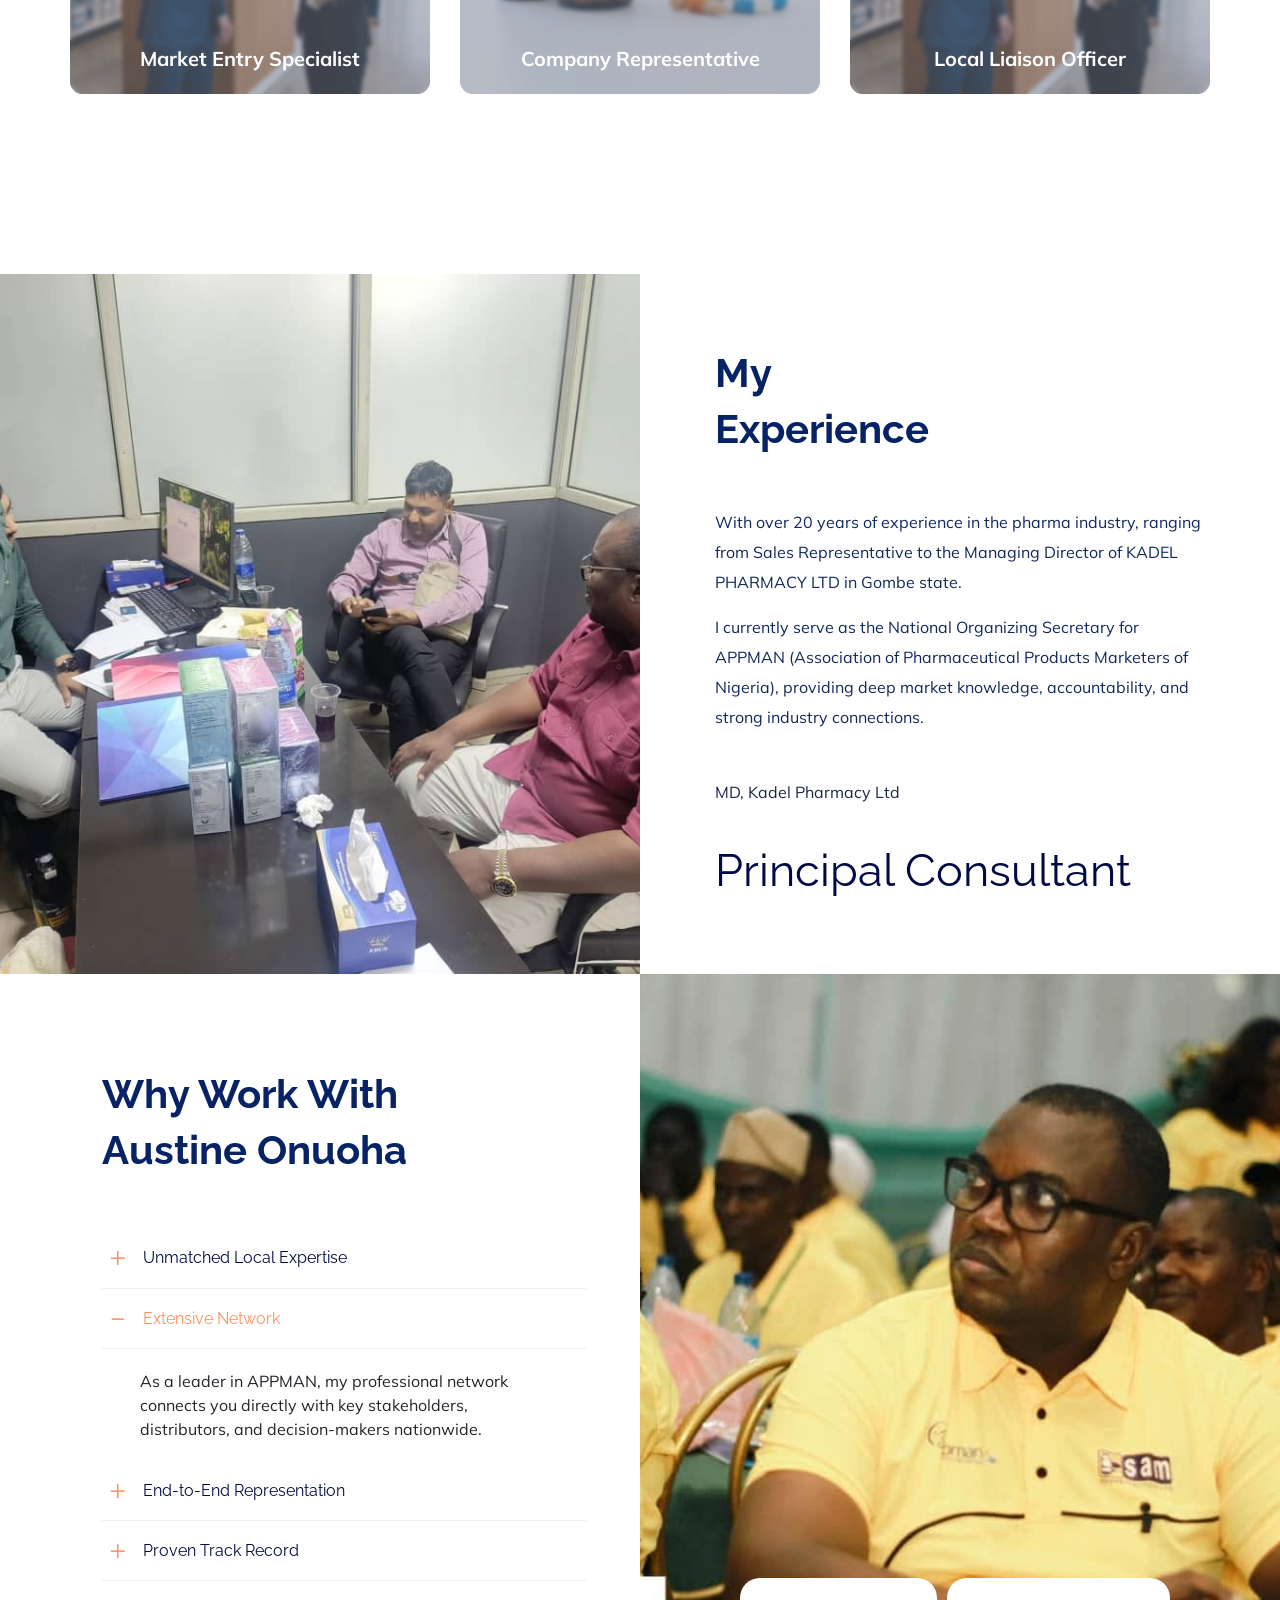
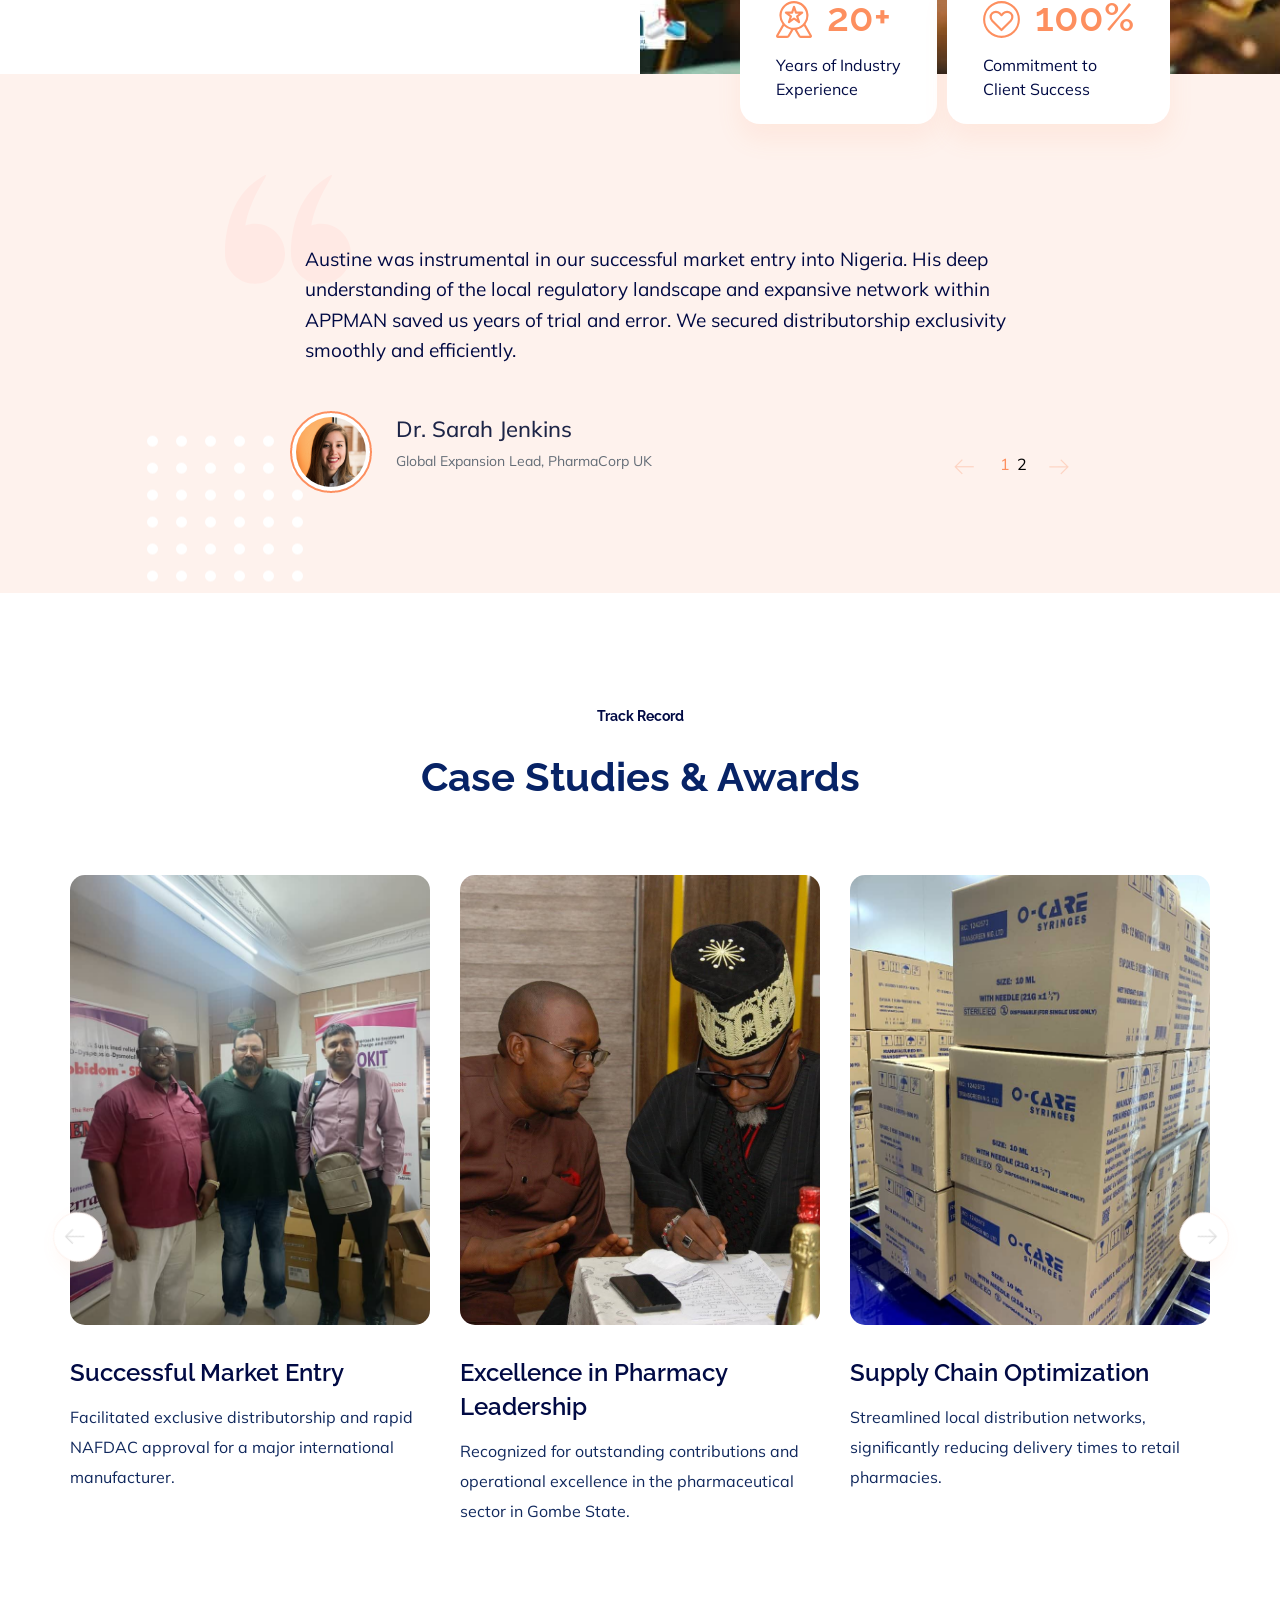
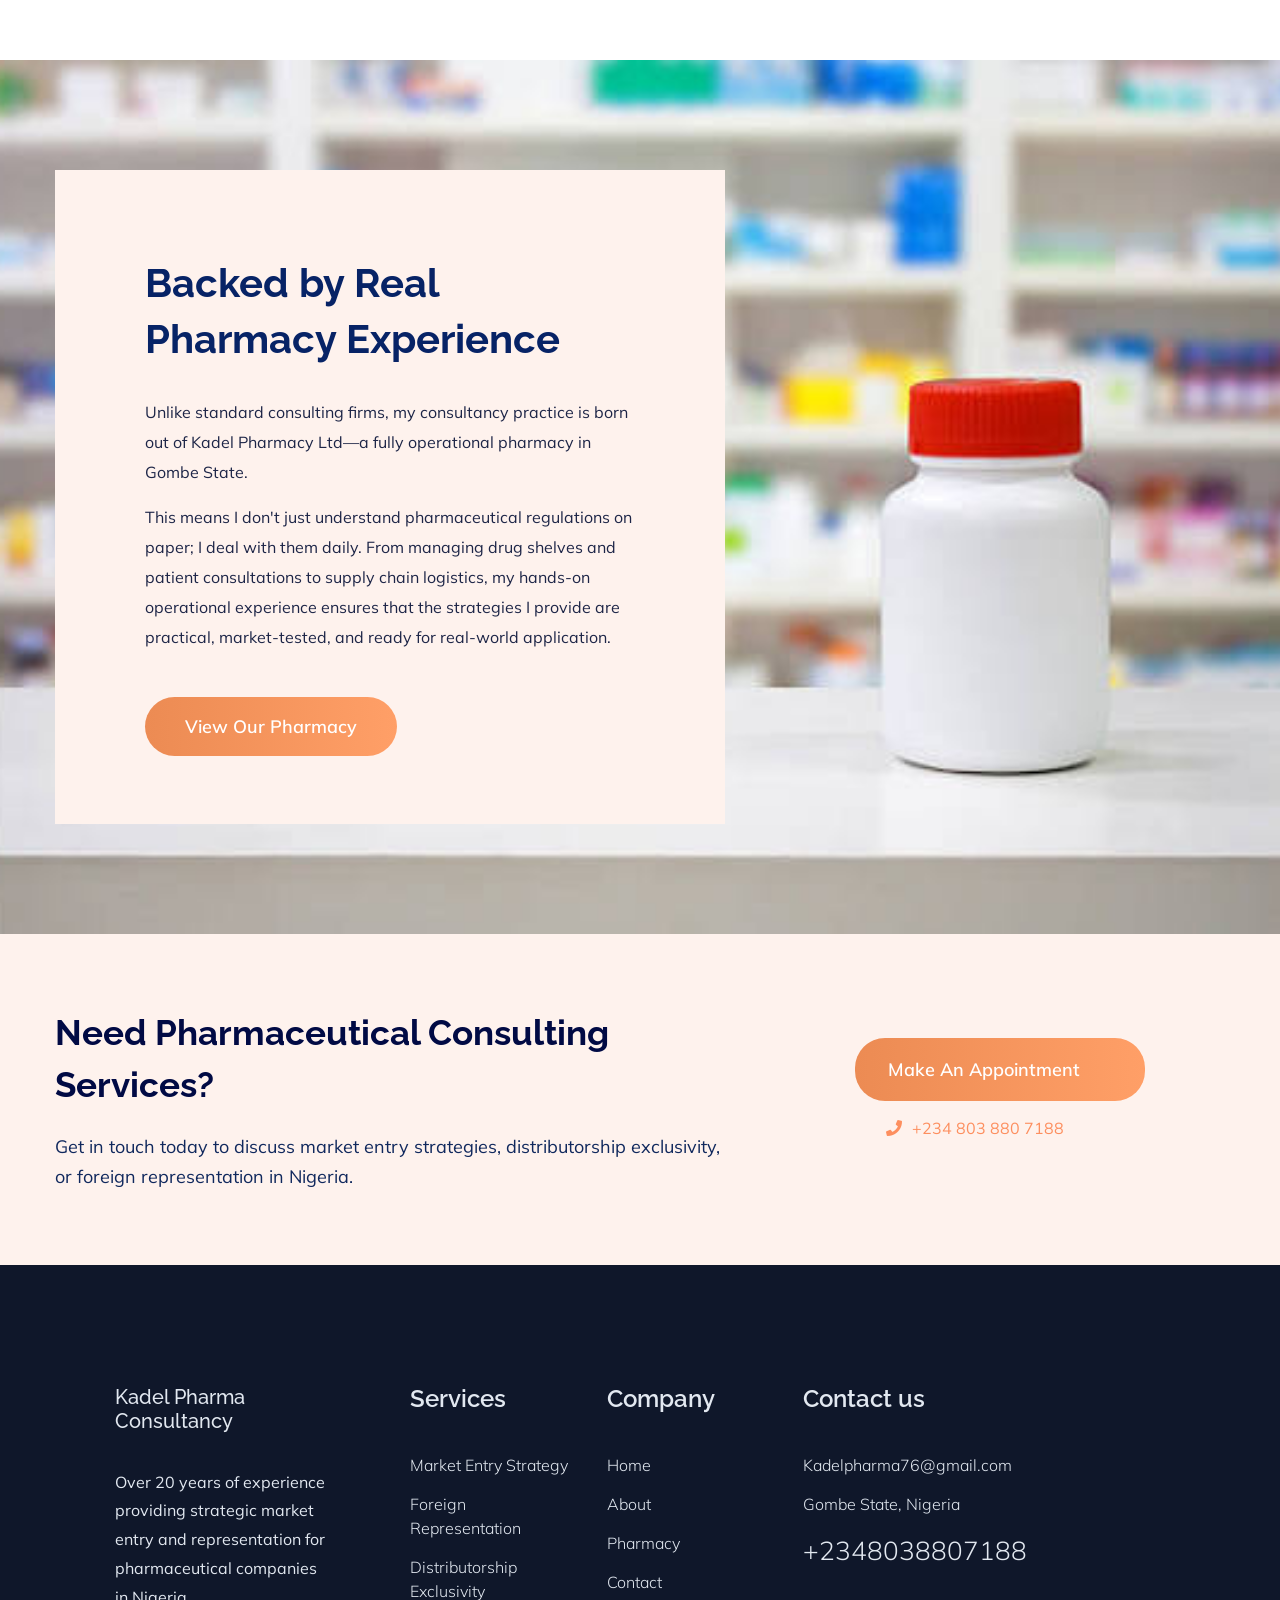
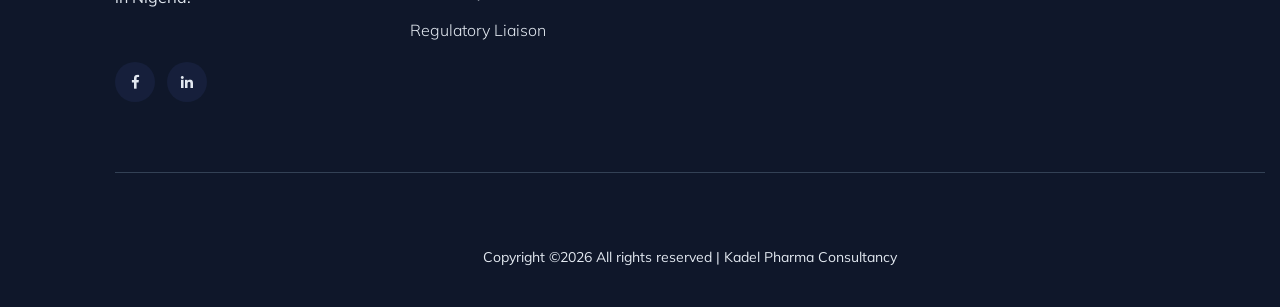
==== commit 4ce9a15d: "Fix Services menu icon by using fa-cogs" ====
--- a/Business Consulting/index.html
+++ b/Business Consulting/index.html
@@ -60,7 +60,7 @@
                                 <ul id="navigation">
                                     <li><a href="index.html"><i class="fas fa-home"></i> Home</a></li>
                                     <li><a href="index.html#about"><i class="fas fa-info-circle"></i> About</a></li>
-                                    <li><a href="index.html#services"><i class="fas fa-concierge-bell"></i> Services</a></li>
+                                    <li><a href="index.html#services"><i class="fas fa-cogs"></i> Services</a></li>
                                     <li><a href="contact.html"><i class="fas fa-envelope"></i> Contact</a></li>
                                     <li class="d-block d-lg-none"><a href="pharmacy.html" class="mobile-pharmacy-btn"><i class="fas fa-pills"></i> Pharmacy <i class="fas fa-arrow-right" style="margin-left: 8px;"></i></a></li>
                                 </ul>
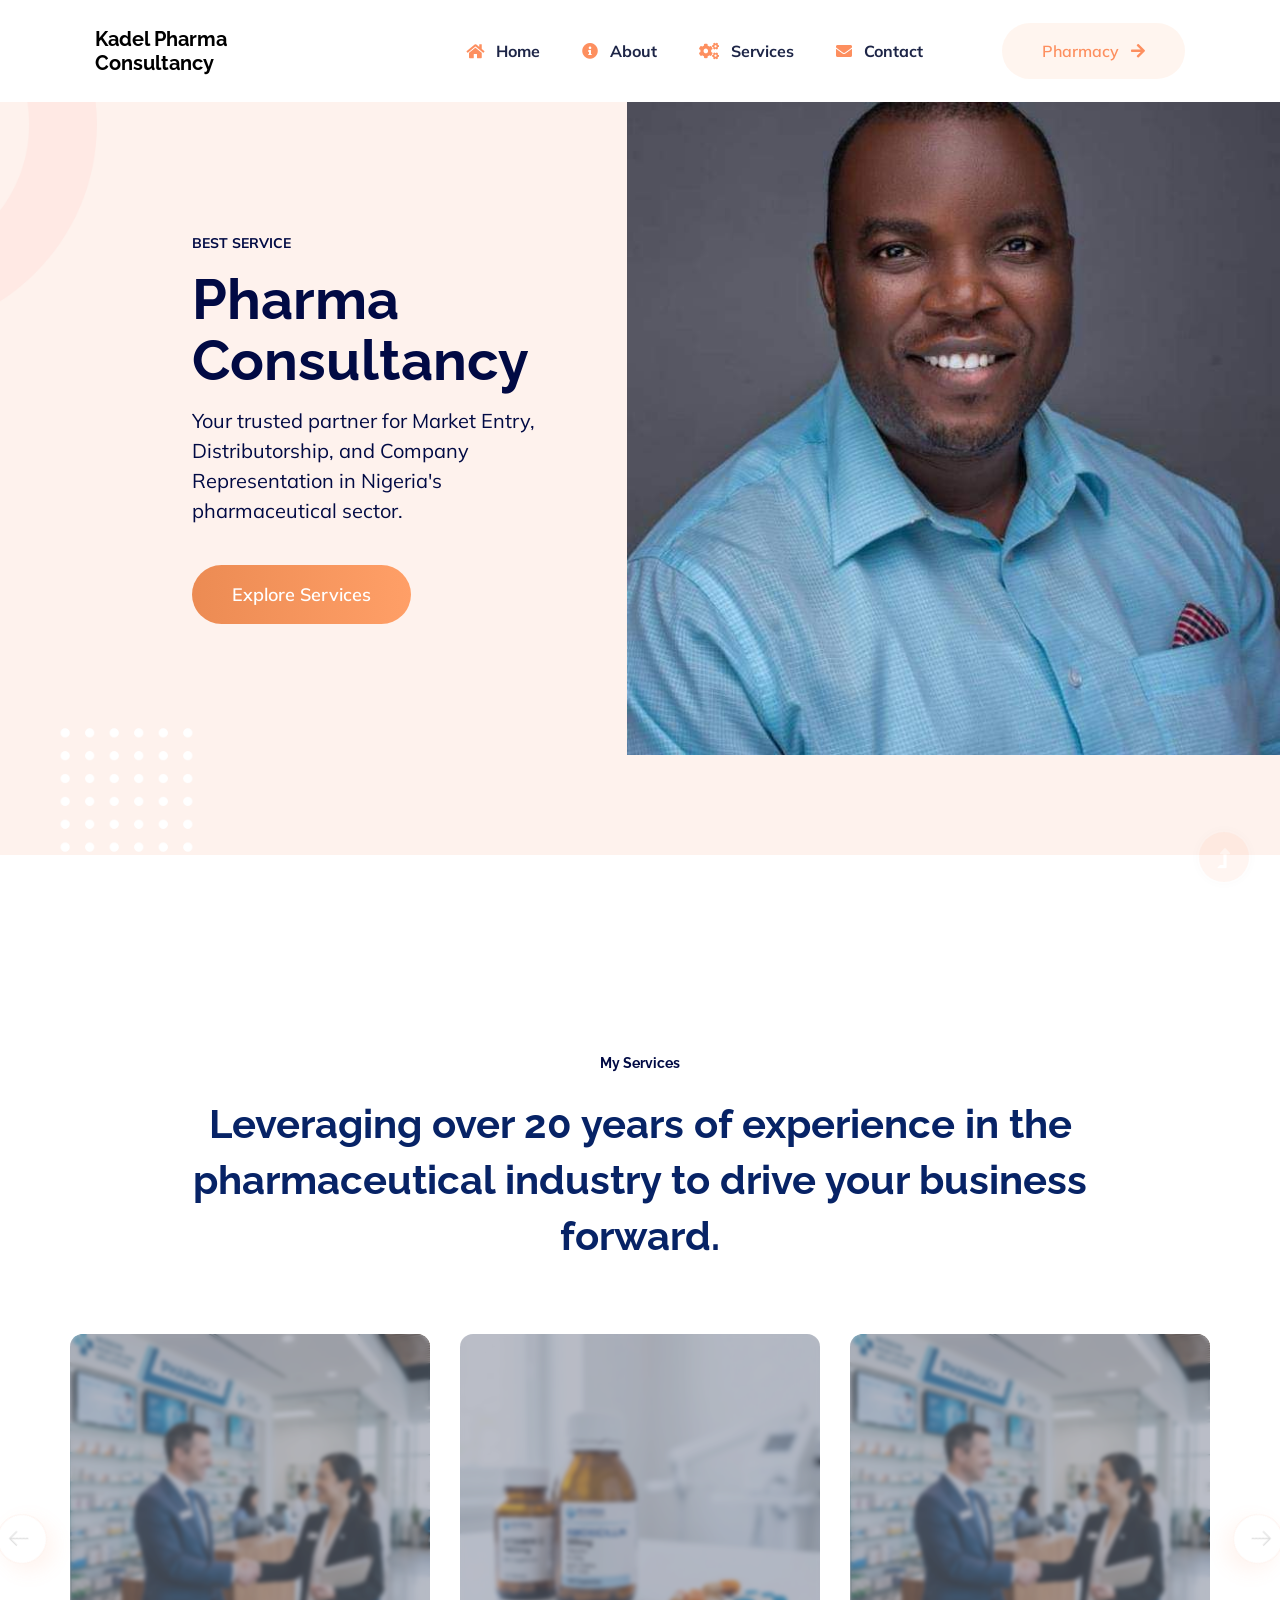
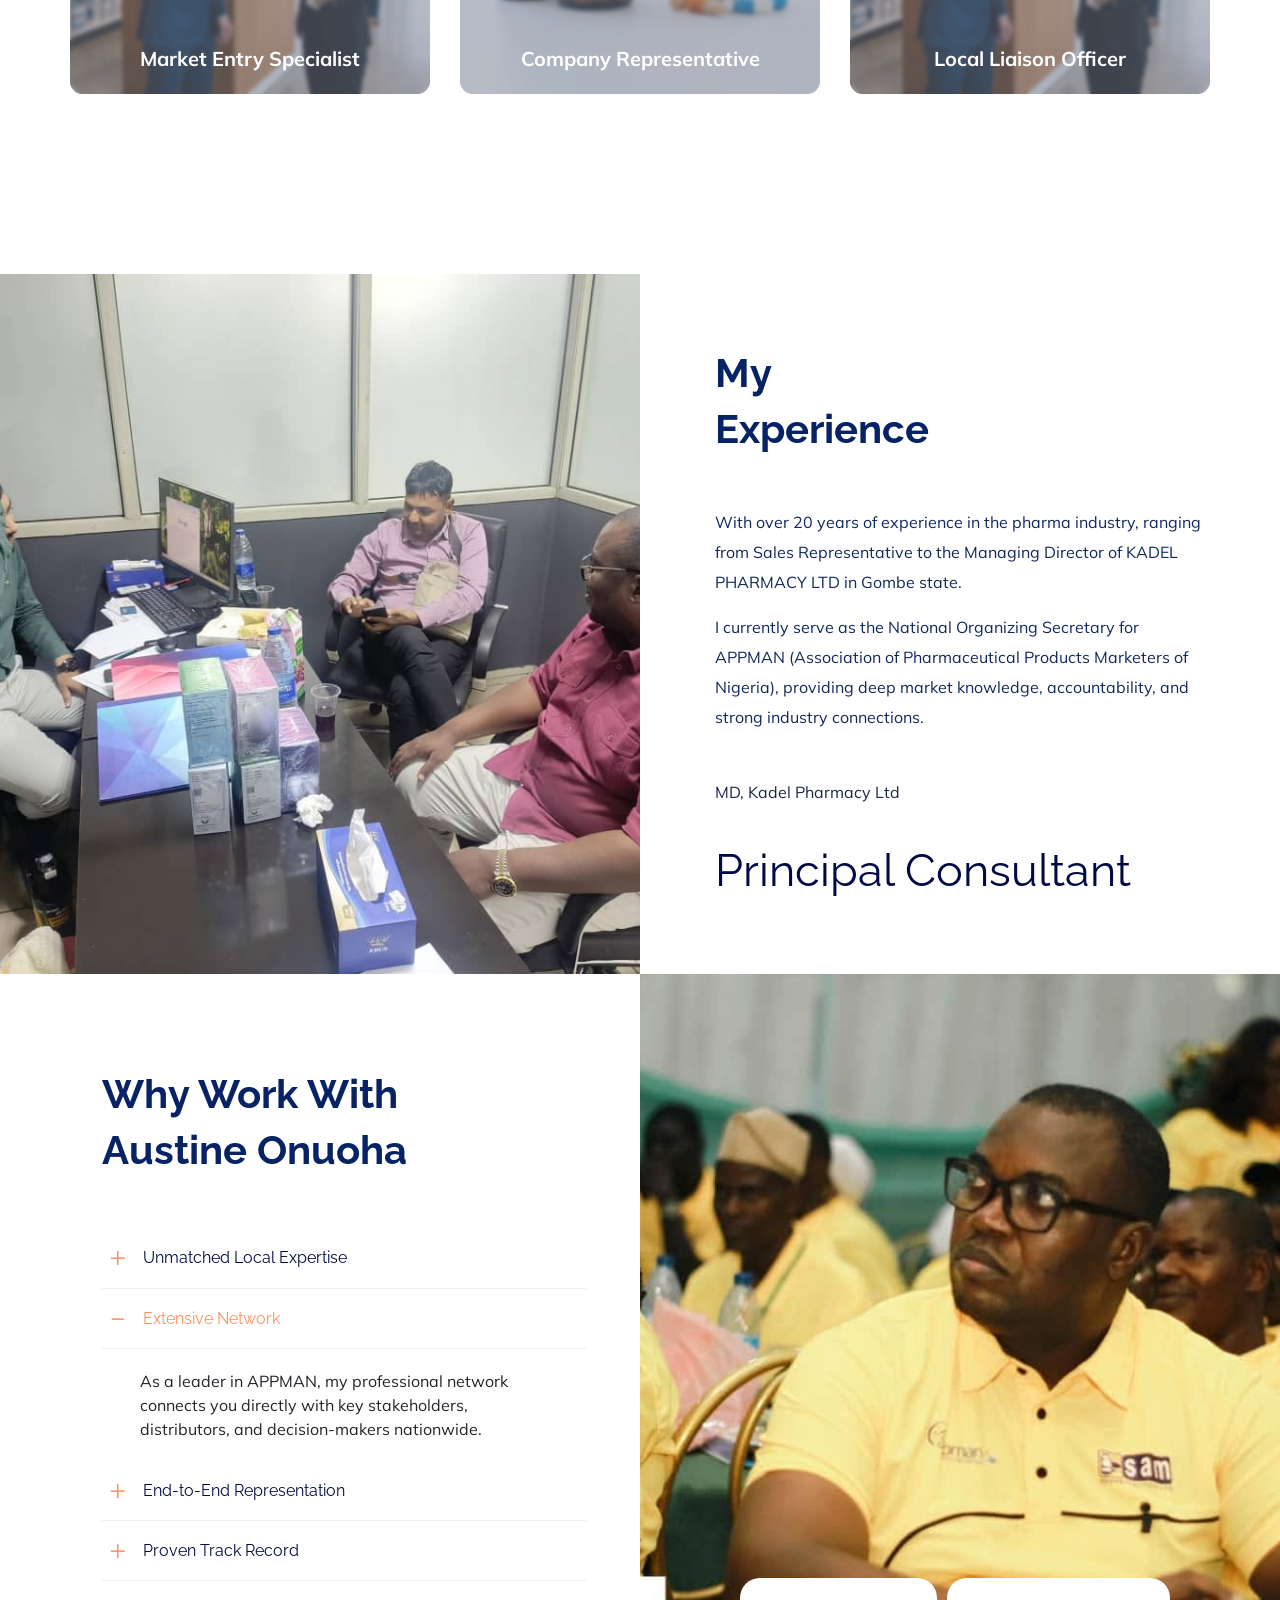
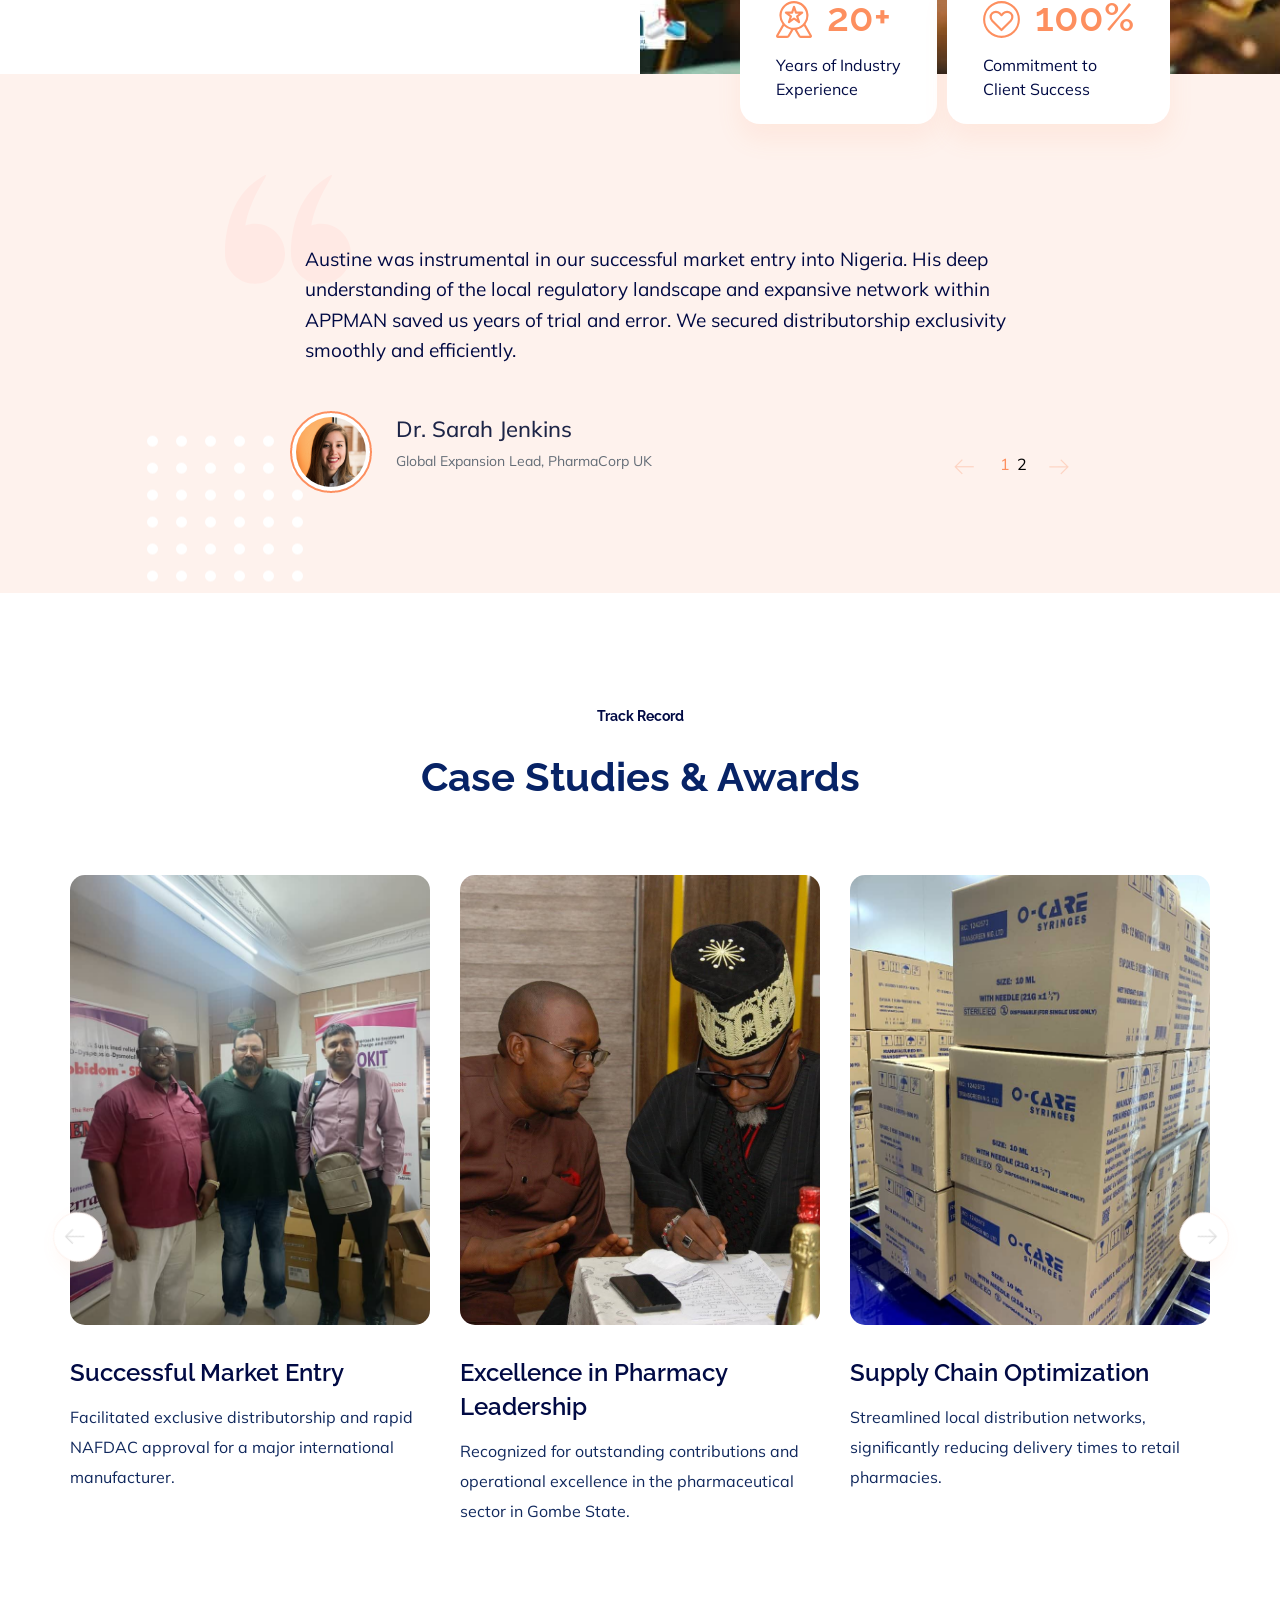
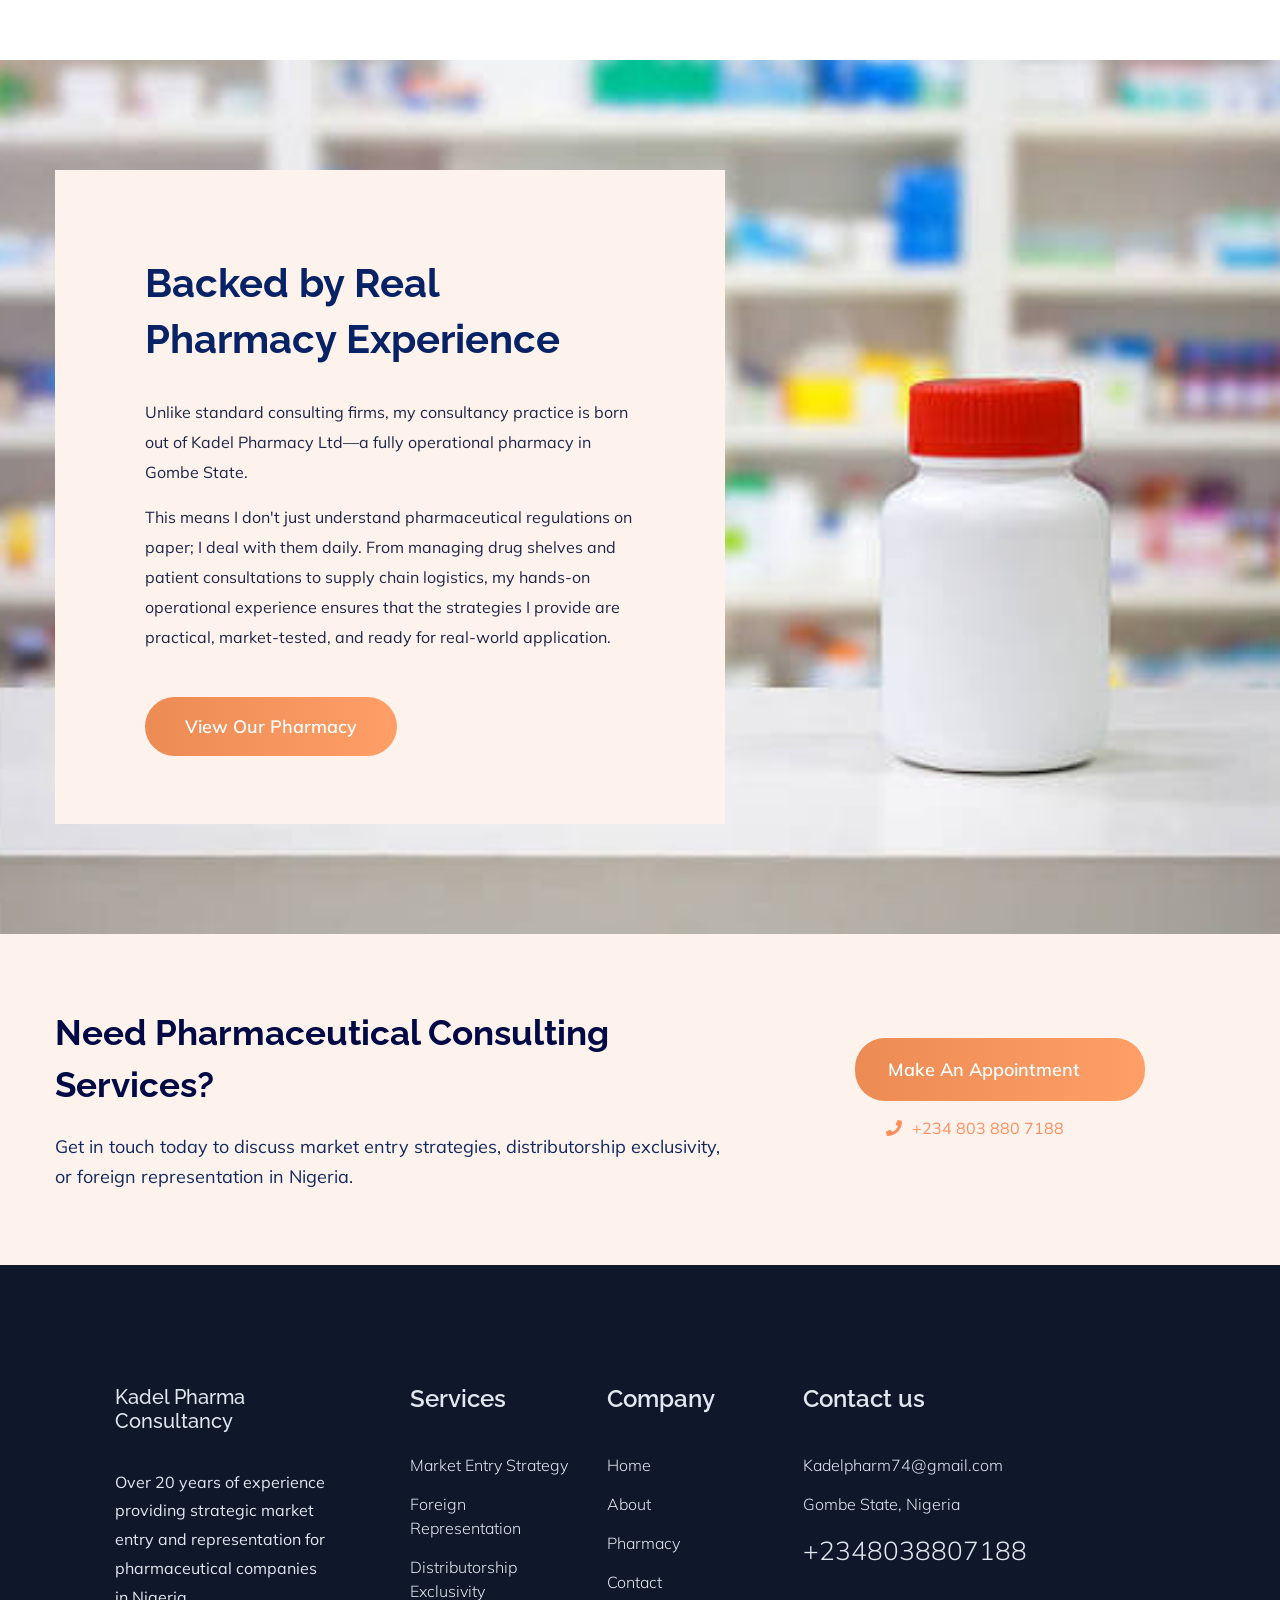
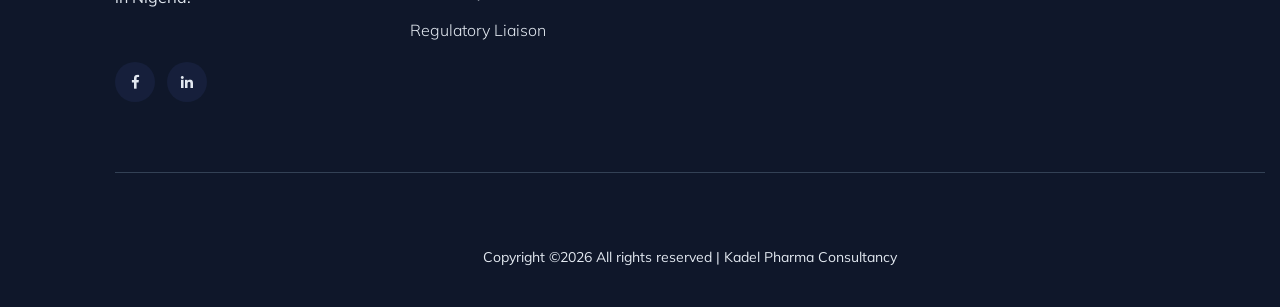
==== commit dbdab476: "update footer" ====
--- a/Business Consulting/index.html
+++ b/Business Consulting/index.html
@@ -493,7 +493,7 @@
                             <div class="footer-tittle">
                                 <h4>Contact us</h4>
                                 <ul>
-                                    <li><a href="mailto:Kadelpharma76@gmail.com">Kadelpharma76@gmail.com</a></li>
+                                    <li><a href="mailto:Kadelpharma76@gmail.com">Kadelpharm74@gmail.com</a></li>
                                     <li><a href="#">Gombe State, Nigeria</a></li>
                                     <li class="number"><a href="tel:+2348038807188">+2348038807188</a></li>
                                 </ul>
@@ -569,4 +569,4 @@
 <script src="./assets/js/main.js"></script>
 
 </body>
-</html>+</html>
--- a/Business Consulting/assets/css/custom.css
+++ b/Business Consulting/assets/css/custom.css
@@ -1,4 +1,4 @@
-﻿/* Custom Footer Styling for Dark Theme */
+/* Custom Footer Styling for Dark Theme */
 .footer-wrapper {
     background-color: #0f172a !important;
 }
@@ -191,3 +191,90 @@
 .slicknav_menu .mobile-pharmacy-btn i {
     color: #FD8F5F !important;
 }
+
+/* CVS Style Floating Card Hero Layout */
+.cvs-hero-container {
+    width: 95%;
+    margin: 20px auto;
+    border-radius: 20px;
+    min-height: 80vh; /* Takes up almost the whole hero section */
+    background-image: url('../img/hero/pharma_hero.png');
+    background-size: cover;
+    background-position: center;
+    background-repeat: no-repeat;
+    display: flex;
+    align-items: center;
+    justify-content: flex-start; /* Align card to the left */
+    padding: 50px 8%; /* Space between the borders */
+    position: relative;
+    box-sizing: border-box;
+    overflow: hidden;
+}
+
+.cvs-hero-card {
+    background-color: rgba(255, 154, 104, 0.92); /* Brighter Kadel Orange with slight transparency for softer look */
+    backdrop-filter: blur(4px); /* Adds a premium soft glass effect */
+    padding: 60px 50px;
+    max-width: 550px;
+    border-radius: 24px; /* Slightly more rounded edges */
+    color: white;
+    box-shadow: 0 10px 30px rgba(0,0,0,0.2);
+}
+
+.cvs-hero-card h1 {
+    color: white;
+    font-size: 2.8rem;
+    font-weight: 300;
+    margin-bottom: 30px;
+    line-height: 1.25;
+    letter-spacing: -0.5px;
+    font-family: 'Raleway', 'Helvetica Neue', Helvetica, Arial, sans-serif;
+}
+
+.cvs-hero-card p {
+    color: rgba(255, 255, 255, 0.92);
+    font-size: 1.05rem;
+    font-weight: 300;
+    margin-bottom: 35px;
+    line-height: 1.8;
+    letter-spacing: 0.2px;
+}
+
+.cvs-hero-btn {
+    display: inline-block;
+    padding: 14px 35px;
+    background-color: transparent;
+    color: white;
+    border: 2px solid white;
+    border-radius: 40px;
+    font-size: 1rem;
+    font-weight: 600;
+    text-transform: uppercase;
+    text-decoration: none;
+    transition: all 0.3s ease;
+}
+
+.cvs-hero-btn:hover {
+    background-color: white;
+    color: #FF9A68;
+}
+
+@media (max-width: 991px) {
+    .cvs-hero-container {
+        padding: 50px 5%;
+    }
+}
+
+@media (max-width: 768px) {
+    .cvs-hero-container {
+        justify-content: center;
+        padding: 40px 20px;
+        min-height: 60vh;
+    }
+    .cvs-hero-card {
+        padding: 40px 30px;
+    }
+    .cvs-hero-card h1 {
+        font-size: 2.2rem;
+    }
+}
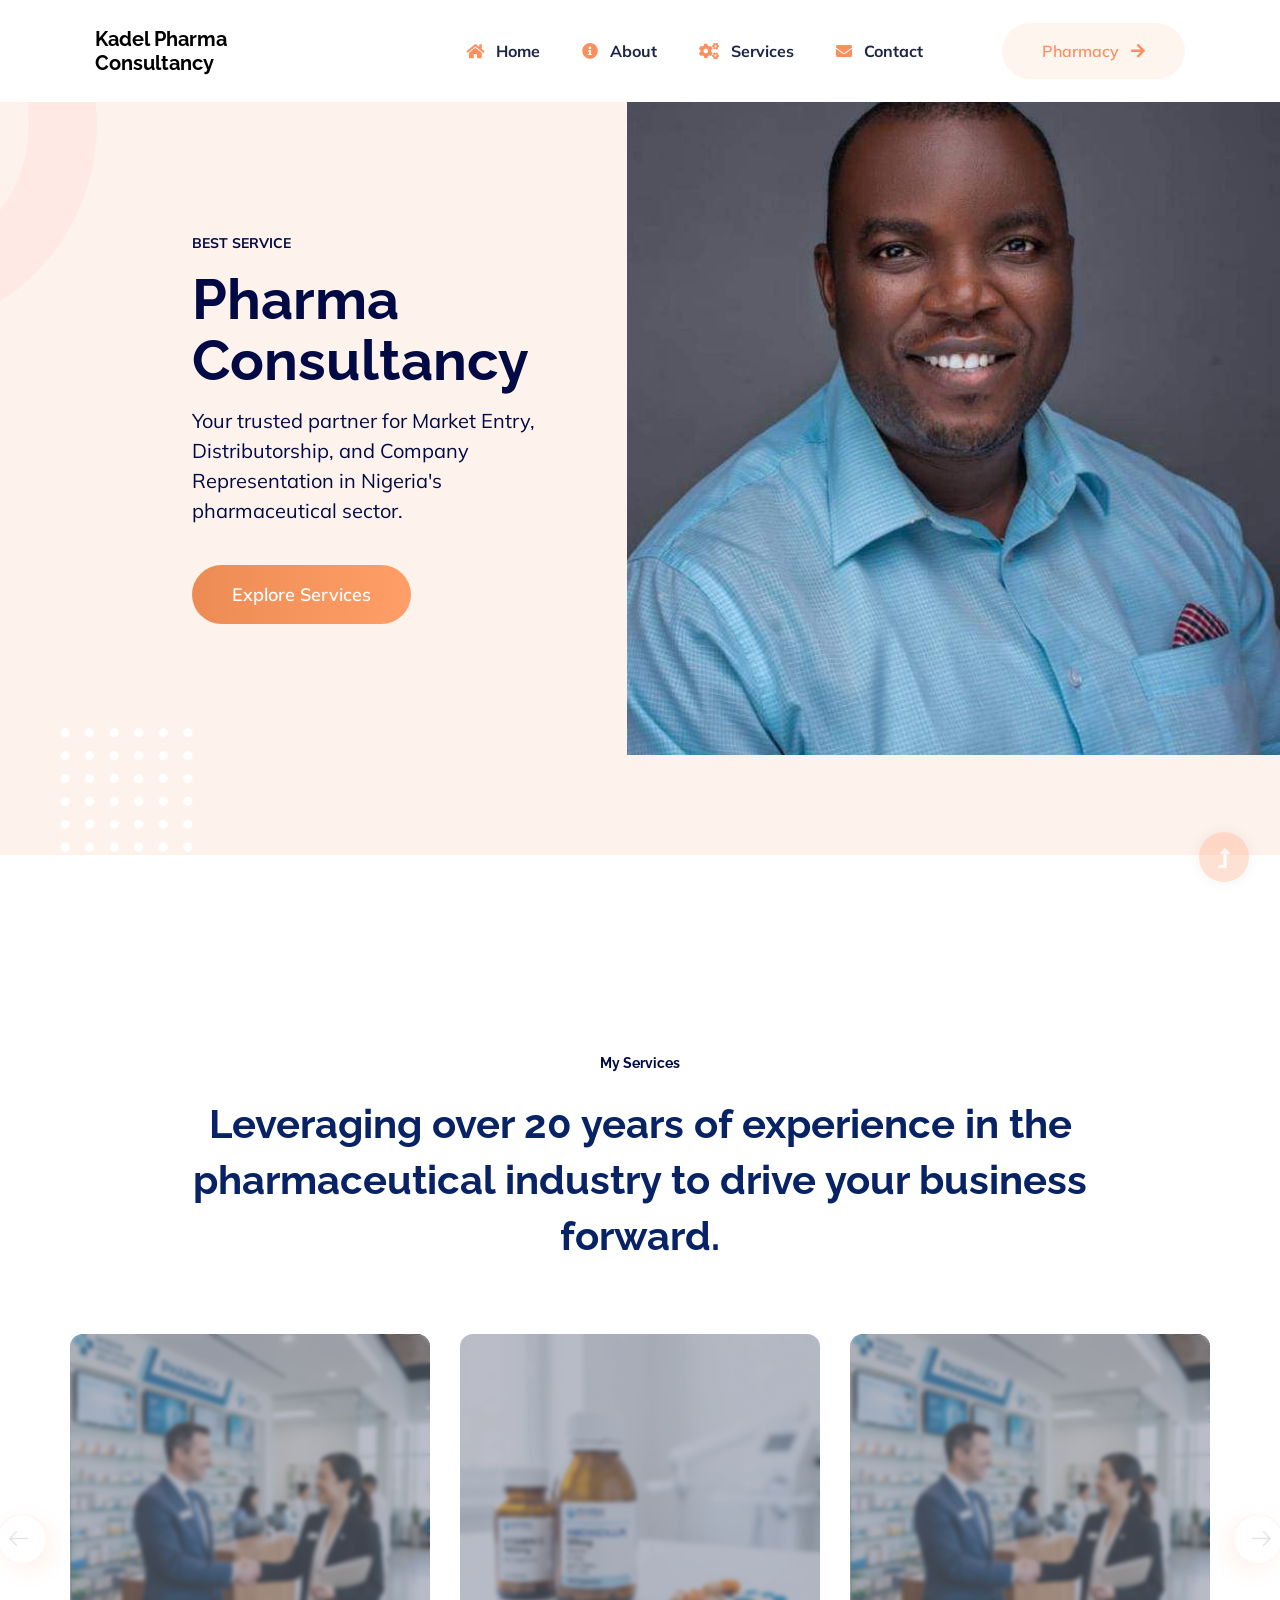
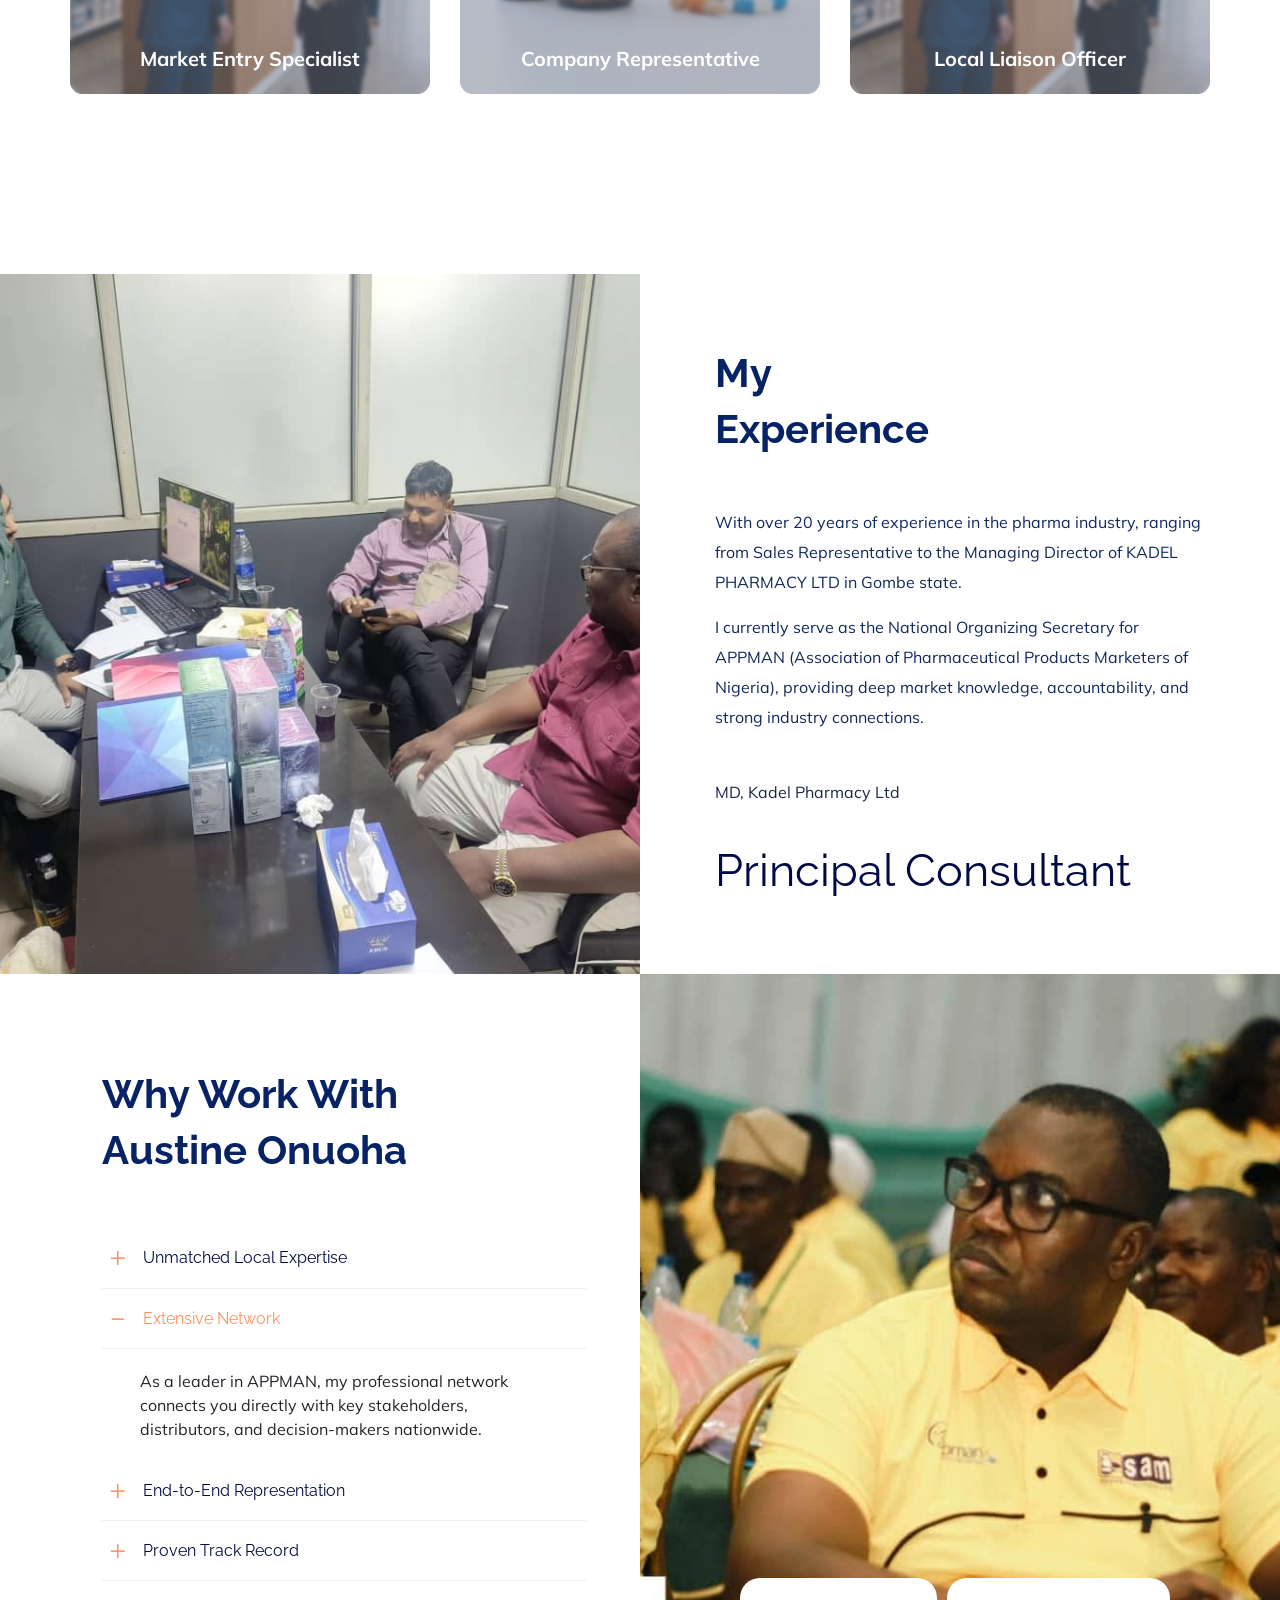
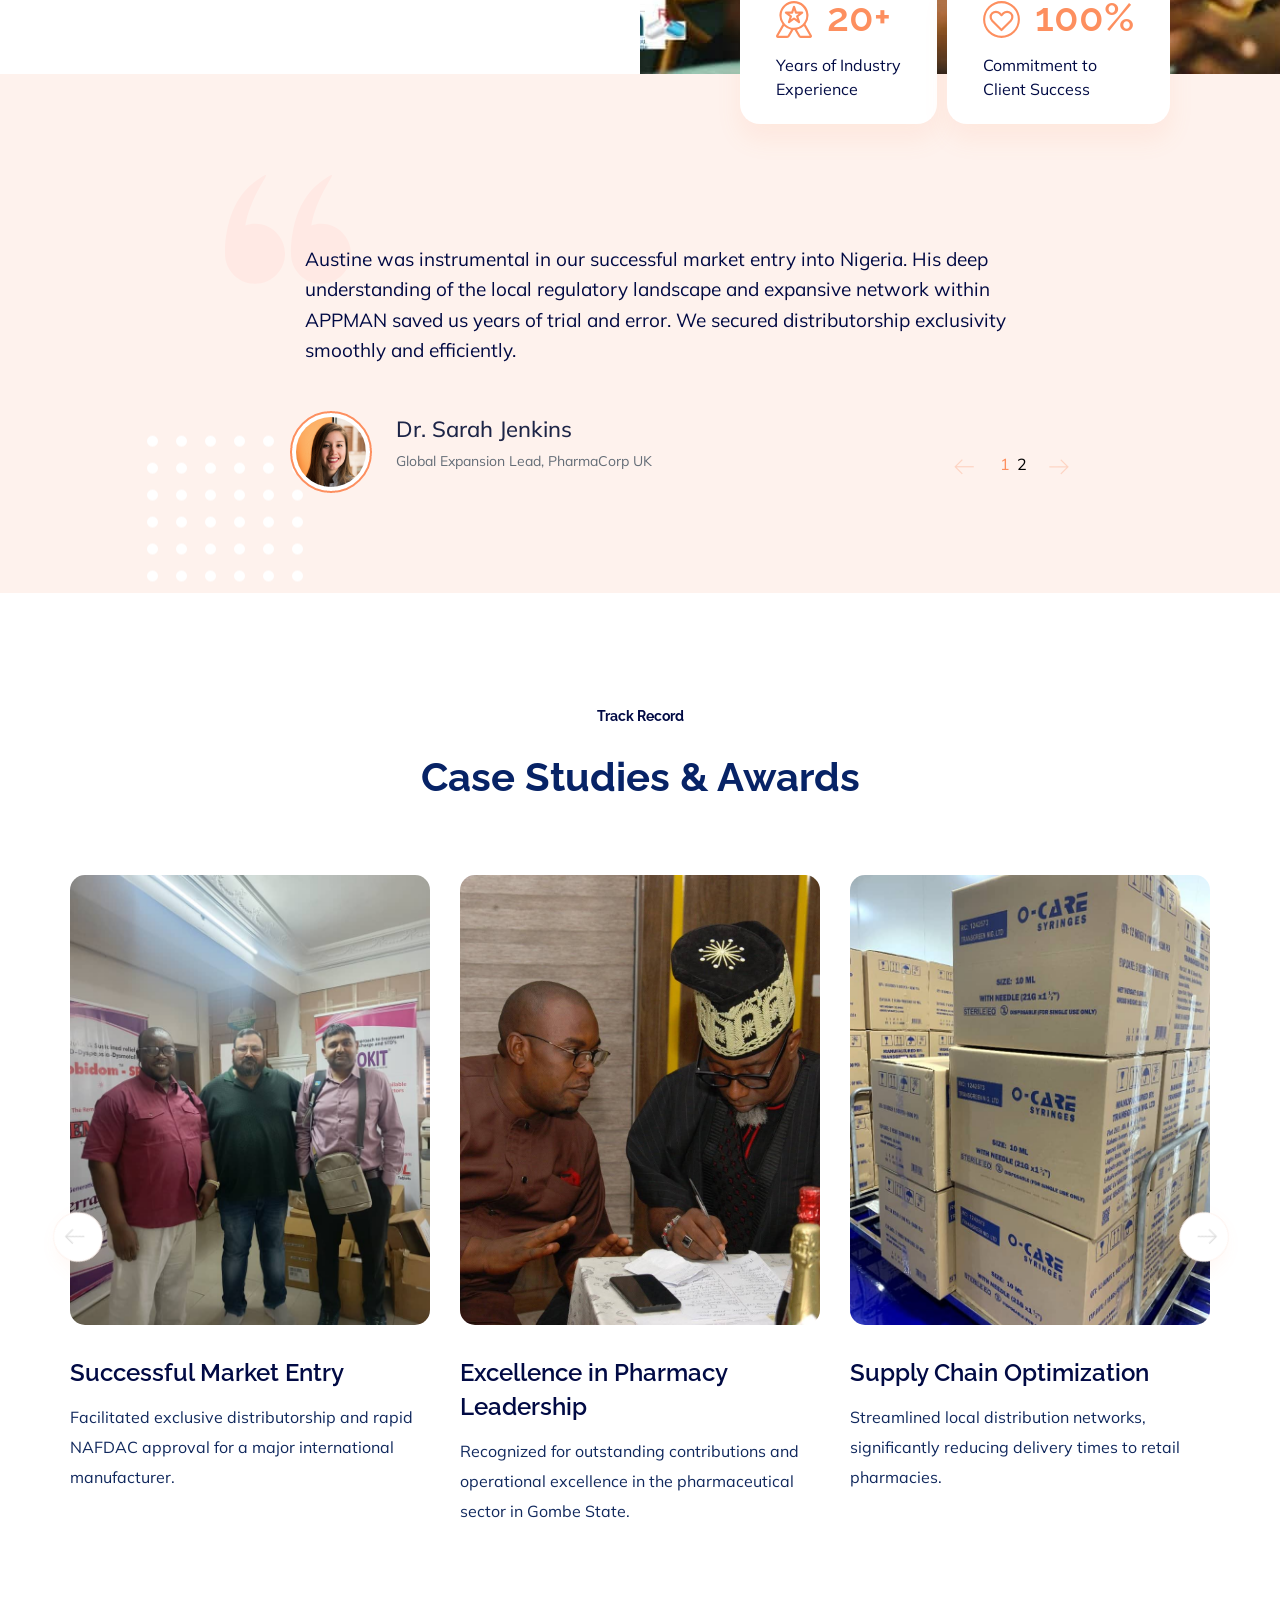
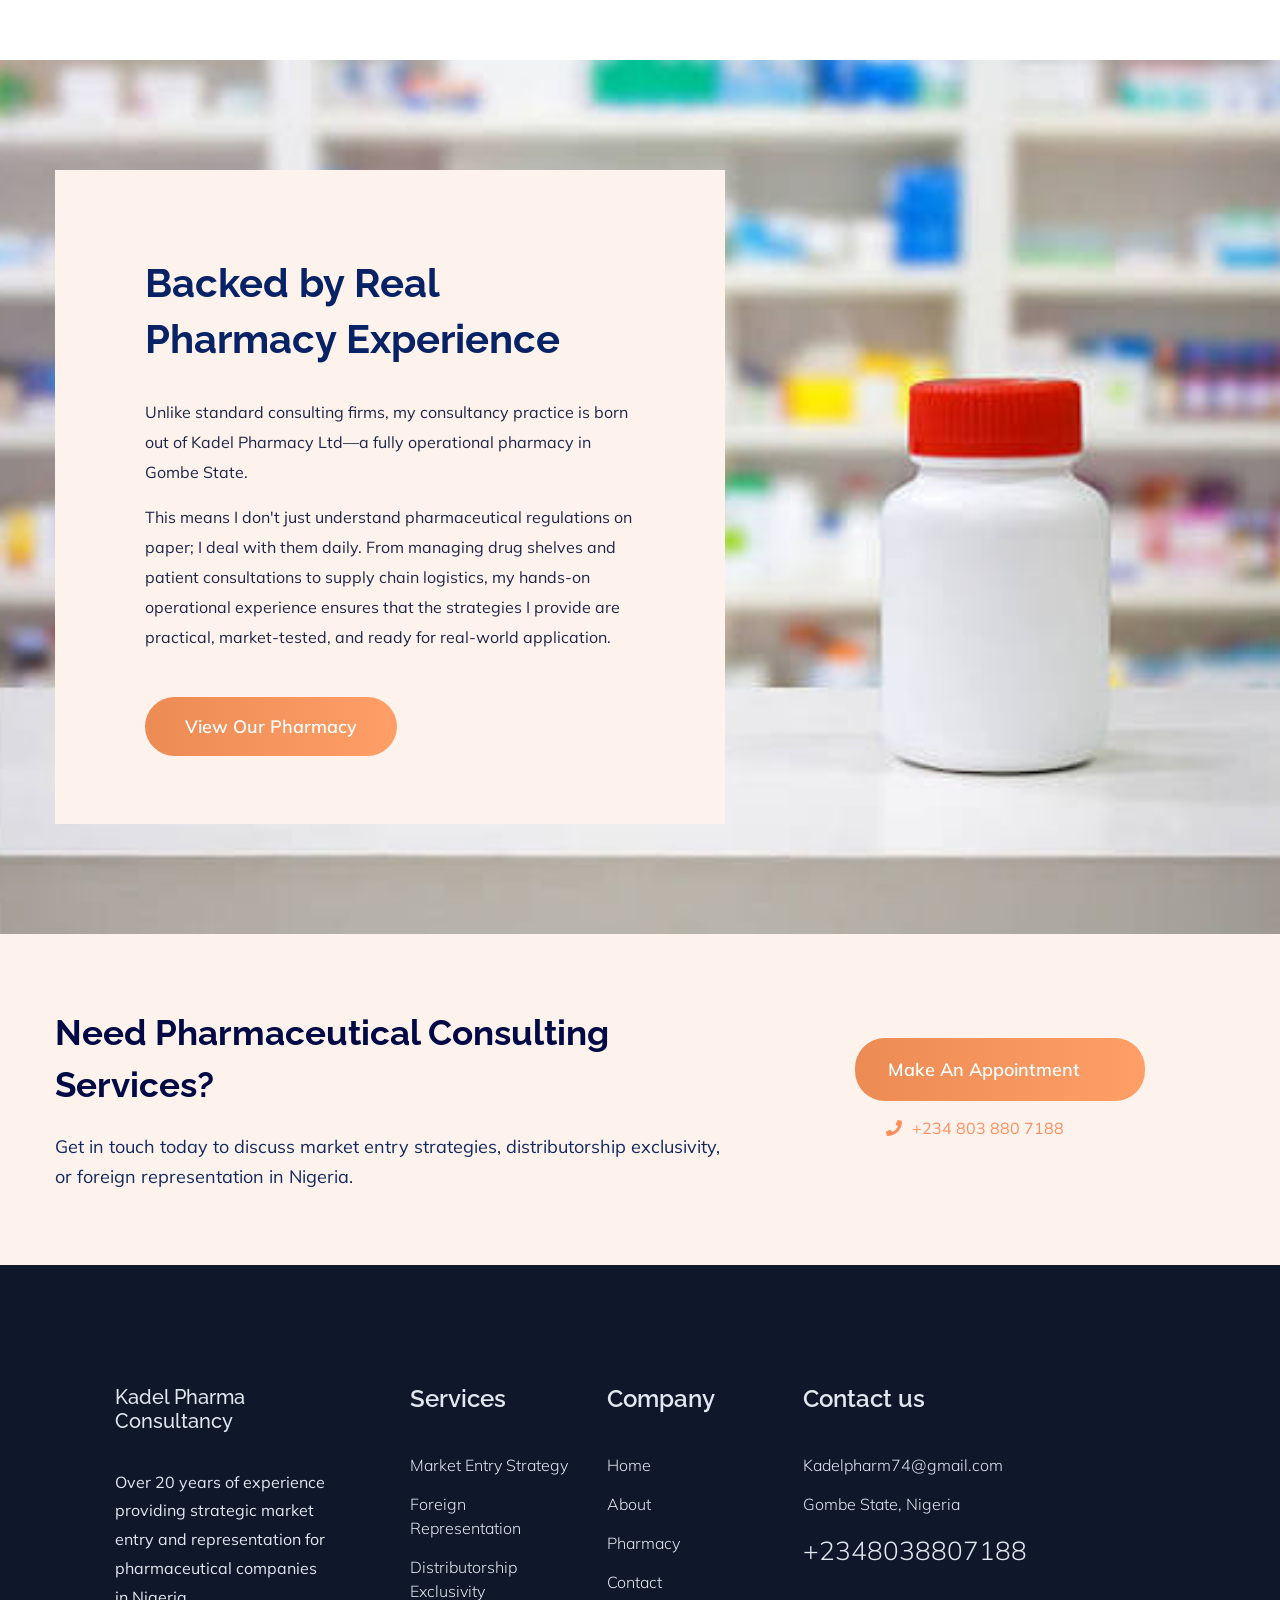
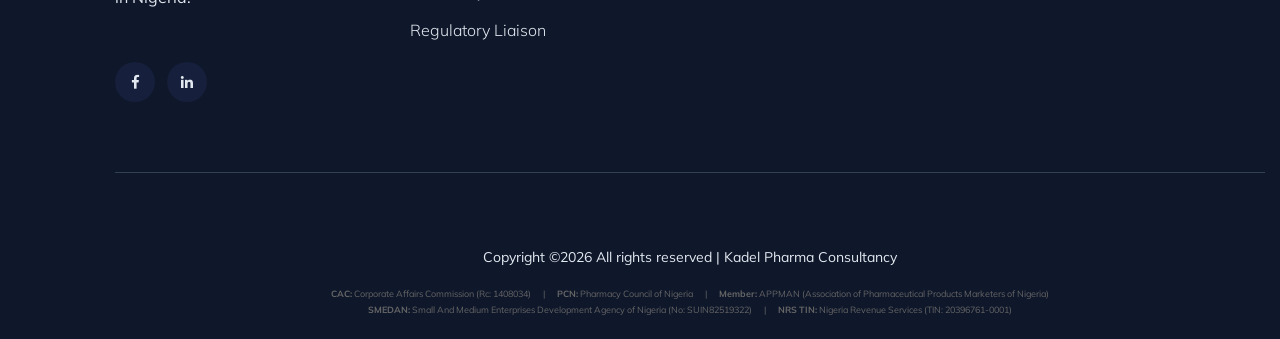
==== commit 4a02063c: "feat: enhance pharmacy UI, add client ticker, CEO section, and interactive map" ====
--- a/Business Consulting/index.html
+++ b/Business Consulting/index.html
@@ -1,4 +1,4 @@
-﻿<!doctype html>
+<!doctype html>
 <html class="no-js" lang="zxx">
 <head>
     <meta charset="utf-8">
@@ -510,7 +510,14 @@
                     <div class="row align-items-center">
                         <div class="col-xl-12 ">
                             <div class="footer-copy-right text-center" style="padding-bottom: 20px;">
-                                <p style="color: #888;">Copyright &copy;<script>document.write(new Date().getFullYear());</script> All rights reserved | Kadel Pharma Consultancy</p>
+                                <p style="color: #888; margin-bottom: 10px;">Copyright &copy;<script>document.write(new Date().getFullYear());</script> All rights reserved | Kadel Pharma Consultancy</p>
+                                <div class="footer-registrations" style="color: #666; font-size: 0.9rem; line-height: 1.8; margin-top: 15px;">
+                                    <span style="margin: 0 10px;"><strong>CAC:</strong> Corporate Affairs Commission (Rc: 1408034)</span> | 
+                                    <span style="margin: 0 10px;"><strong>PCN:</strong> Pharmacy Council of Nigeria</span> | 
+                                    <span style="margin: 0 10px;"><strong>Member:</strong> APPMAN (Association of Pharmaceutical Products Marketers of Nigeria)</span><br>
+                                    <span style="margin: 0 10px;"><strong>SMEDAN:</strong> Small And Medium Enterprises Development Agency of Nigeria (No: SUIN82519322)</span> | 
+                                    <span style="margin: 0 10px;"><strong>NRS TIN:</strong> Nigeria Revenue Services (TIN: 20396761-0001)</span>
+                                </div>
                             </div>
                         </div>
                       </div>
--- a/Business Consulting/assets/css/custom.css
+++ b/Business Consulting/assets/css/custom.css
@@ -190,6 +190,21 @@
 
 .slicknav_menu .mobile-pharmacy-btn i {
     color: #FD8F5F !important;
+}
+
+/* Pharmacy Page - Always Fixed Header */
+.pharmacy-page .header-bottom.header-sticky {
+    position: fixed;
+    top: 0;
+    left: 0;
+    width: 100%;
+    z-index: 9999;
+    background: #fff;
+    box-shadow: 0 2px 10px rgba(0, 0, 0, 0.08);
+}
+
+.pharmacy-page main {
+    padding-top: 120px;
 }
 
 /* CVS Style Floating Card Hero Layout */
@@ -212,31 +227,31 @@
 }
 
 .cvs-hero-card {
-    background-color: rgba(255, 154, 104, 0.92); /* Brighter Kadel Orange with slight transparency for softer look */
-    backdrop-filter: blur(4px); /* Adds a premium soft glass effect */
-    padding: 60px 50px;
-    max-width: 550px;
-    border-radius: 24px; /* Slightly more rounded edges */
+    background-color: rgba(255, 154, 104, 0.92);
+    backdrop-filter: blur(4px);
+    padding: 45px 40px;
+    max-width: 440px;
+    border-radius: 24px;
     color: white;
     box-shadow: 0 10px 30px rgba(0,0,0,0.2);
 }
 
 .cvs-hero-card h1 {
     color: white;
-    font-size: 2.8rem;
+    font-size: 3.5rem;
     font-weight: 300;
-    margin-bottom: 30px;
+    margin-bottom: 22px;
     line-height: 1.25;
     letter-spacing: -0.5px;
     font-family: 'Raleway', 'Helvetica Neue', Helvetica, Arial, sans-serif;
 }
 
 .cvs-hero-card p {
-    color: rgba(255, 255, 255, 0.92);
-    font-size: 1.05rem;
-    font-weight: 300;
-    margin-bottom: 35px;
-    line-height: 1.8;
+    color: #fff;
+    font-size: 1.35rem;
+    font-weight: 400;
+    margin-bottom: 0;
+    line-height: 1.7;
     letter-spacing: 0.2px;
 }
 
@@ -278,3 +293,352 @@
         font-size: 2.2rem;
     }
 }
+
+/* Pharmacy About Section - Slim Two-Image Layout */
+.pharma-about-section {
+    padding: 100px 0;
+}
+
+.pharma-about-wrapper {
+    display: flex;
+    align-items: center;
+    gap: 60px;
+}
+
+.pharma-about-text {
+    flex: 1;
+}
+
+.pharma-about-label {
+    display: inline-block;
+    font-size: 18px;
+    font-weight: 700;
+    text-transform: uppercase;
+    color: #FD8F5F;
+    letter-spacing: 2px;
+    margin-bottom: 20px;
+    font-family: 'Raleway', sans-serif;
+}
+
+.pharma-about-text h2 {
+    font-size: 3.2rem;
+    font-weight: 700;
+    color: #072366;
+    margin-bottom: 30px;
+    line-height: 1.25;
+    font-family: 'Raleway', sans-serif;
+}
+
+.pharma-about-text p {
+    color: #464d65;
+    font-size: 1.7rem;
+    line-height: 1.6;
+    margin-bottom: 25px;
+}
+
+.pharma-about-images {
+    flex: 1;
+    display: flex;
+    gap: 16px;
+}
+
+.pharma-about-img {
+    flex: 1;
+    border-radius: 18px;
+    overflow: hidden;
+}
+
+/* Stagger effect: push the second image down */
+.pharma-about-img:nth-child(2) {
+    margin-top: 50px;
+}
+
+.pharma-about-img img {
+    width: 100%;
+    height: 380px;
+    object-fit: cover;
+    display: block;
+    transition: transform 0.4s ease;
+}
+
+.pharma-about-img:hover img {
+    transform: scale(1.03);
+}
+
+/* About Section Responsive */
+@media (max-width: 991px) {
+    .pharma-about-wrapper {
+        flex-direction: column;
+        gap: 40px;
+    }
+    .pharma-about-text h2 {
+        font-size: 2rem;
+    }
+}
+
+@media (max-width: 576px) {
+    .pharma-about-section {
+        padding: 60px 0;
+    }
+    .pharma-about-images {
+        flex-direction: column;
+    }
+    .pharma-about-img img {
+        height: 250px;
+    }
+    .pharma-about-text h2 {
+        font-size: 1.7rem;
+    }
+}
+
+/* Pharmacy Bento Grid Services Styles */
+.pharma-bento-grid {
+    display: grid;
+    grid-template-columns: repeat(3, 1fr);
+    grid-auto-rows: 320px;
+    gap: 24px;
+    margin-bottom: 30px;
+}
+
+.pharma-bento-card {
+    position: relative;
+    border-radius: 24px;
+    overflow: hidden;
+    box-shadow: 0 10px 30px rgba(0,0,0,0.08);
+    transition: transform 0.4s ease;
+}
+
+.pharma-bento-card:hover {
+    transform: translateY(-8px);
+}
+
+.bento-wide {
+    grid-column: span 2;
+}
+
+.bento-bg {
+    position: absolute;
+    top: 0;
+    left: 0;
+    width: 100%;
+    height: 100%;
+    object-fit: cover;
+    z-index: 1;
+    transition: transform 0.6s ease;
+}
+
+.pharma-bento-card:hover .bento-bg {
+    transform: scale(1.05);
+}
+
+.bento-overlay {
+    position: absolute;
+    top: 0;
+    left: 0;
+    width: 100%;
+    height: 100%;
+    background: linear-gradient(to bottom, rgba(0,0,0,0) 0%, rgba(0,0,0,0) 50%, rgba(253, 143, 95, 0.3) 70%, rgba(253, 143, 95, 0.85) 100%);
+    z-index: 2;
+}
+
+.bento-content {
+    position: relative;
+    z-index: 3;
+    height: 100%;
+    display: flex;
+    flex-direction: column;
+    justify-content: flex-end;
+    padding: 35px;
+}
+
+.bento-content h3 {
+    color: #ffffff;
+    font-size: 2.2rem;
+    font-weight: 700;
+    margin-bottom: 12px;
+    line-height: 1.2;
+}
+
+.bento-content p {
+    color: #e0e0e0;
+    font-size: 1.35rem;
+    line-height: 1.5;
+    margin-bottom: 0;
+}
+
+/* Bento Grid Responsive */
+@media (max-width: 991px) {
+    .pharma-bento-grid {
+        grid-template-columns: repeat(2, 1fr);
+        grid-auto-rows: 280px;
+    }
+    .bento-wide {
+        grid-column: span 2;
+    }
+}
+
+@media (max-width: 767px) {
+    .pharma-bento-grid {
+        grid-template-columns: 1fr;
+    }
+    .bento-wide {
+        grid-column: span 1;
+    }
+    .bento-content h3 {
+        font-size: 1.8rem;
+    }
+    .bento-content p {
+        font-size: 1.15rem;
+    }
+}
+
+/* Pharmacy Community & Partners Section */
+.pharma-testimonial-grid {
+    display: grid;
+    grid-template-columns: repeat(2, 1fr);
+    gap: 30px;
+}
+
+.pharma-testimonial-card {
+    background: #f9f9ff;
+    padding: 40px;
+    border-radius: 16px;
+    transition: transform 0.3s ease, box-shadow 0.3s ease;
+}
+
+.pharma-testimonial-card:hover {
+    transform: translateY(-5px);
+    box-shadow: 0 15px 30px rgba(0, 0, 0, 0.05);
+    background: #fff;
+}
+
+.testimonial-stars {
+    color: #ffb800;
+    margin-bottom: 20px;
+    font-size: 1.2rem;
+}
+
+.pharma-testimonial-card p {
+    font-size: 1.4rem;
+    color: #072366;
+    line-height: 1.6;
+    font-style: italic;
+    margin-bottom: 30px;
+}
+
+.testimonial-author h4 {
+    font-size: 1.2rem;
+    font-weight: 700;
+    color: #072366;
+    margin-bottom: 5px;
+}
+
+.testimonial-author span {
+    color: #FD8F5F;
+    font-size: 0.95rem;
+    font-weight: 600;
+}
+
+/* Client Logos Ticker */
+.logo-ticker-wrapper {
+    width: 100%;
+    overflow: hidden;
+    position: relative;
+    padding: 20px 0;
+}
+
+.logo-ticker-wrapper::before,
+.logo-ticker-wrapper::after {
+    content: "";
+    position: absolute;
+    top: 0;
+    width: 150px;
+    height: 100%;
+    z-index: 2;
+    pointer-events: none;
+}
+
+.logo-ticker-wrapper::before {
+    left: 0;
+    background: linear-gradient(to right, rgba(255,255,255,1) 0%, rgba(255,255,255,0) 100%);
+}
+
+.logo-ticker-wrapper::after {
+    right: 0;
+    background: linear-gradient(to left, rgba(255,255,255,1) 0%, rgba(255,255,255,0) 100%);
+}
+
+.logo-ticker-track {
+    display: flex;
+    width: max-content;
+    animation: ticker 35s linear infinite;
+}
+
+.logo-ticker-track:hover {
+    animation-play-state: paused;
+}
+
+.logo-ticker-set {
+    display: flex;
+    gap: 30px;
+    padding-right: 30px; /* Essential for seamless loop */
+}
+
+@keyframes ticker {
+    0% { transform: translateX(0); }
+    100% { transform: translateX(-50%); }
+}
+
+.partner-box {
+    background: #fff;
+    border: 1px solid #eee;
+    padding: 20px 30px;
+    border-radius: 12px;
+    display: flex;
+    align-items: center;
+    justify-content: center;
+    text-align: center;
+    min-width: 260px;
+    transition: all 0.3s ease;
+}
+
+.partner-box:hover {
+    border-color: #FD8F5F;
+    box-shadow: 0 10px 20px rgba(253, 143, 95, 0.08);
+    transform: translateY(-3px);
+}
+
+.partner-box h4 {
+    color: #464d65;
+    font-size: 1.4rem;
+    font-weight: 700;
+    margin: 0;
+    margin-bottom: 8px;
+    line-height: 1.3;
+}
+
+.partner-subtitle {
+    font-size: 1.1rem;
+    font-weight: 500;
+    color: #666;
+    line-height: 1.4;
+}
+
+@media (max-width: 991px) {
+    .pharma-testimonial-grid {
+        grid-template-columns: 1fr;
+    }
+    .logo-ticker-wrapper::before,
+    .logo-ticker-wrapper::after {
+        width: 50px;
+    }
+}
+
+/* Client Logos */
+.client-logo {
+    width: 80px;
+    height: 80px;
+    object-fit: contain;
+    margin-bottom: 20px;
+}
+
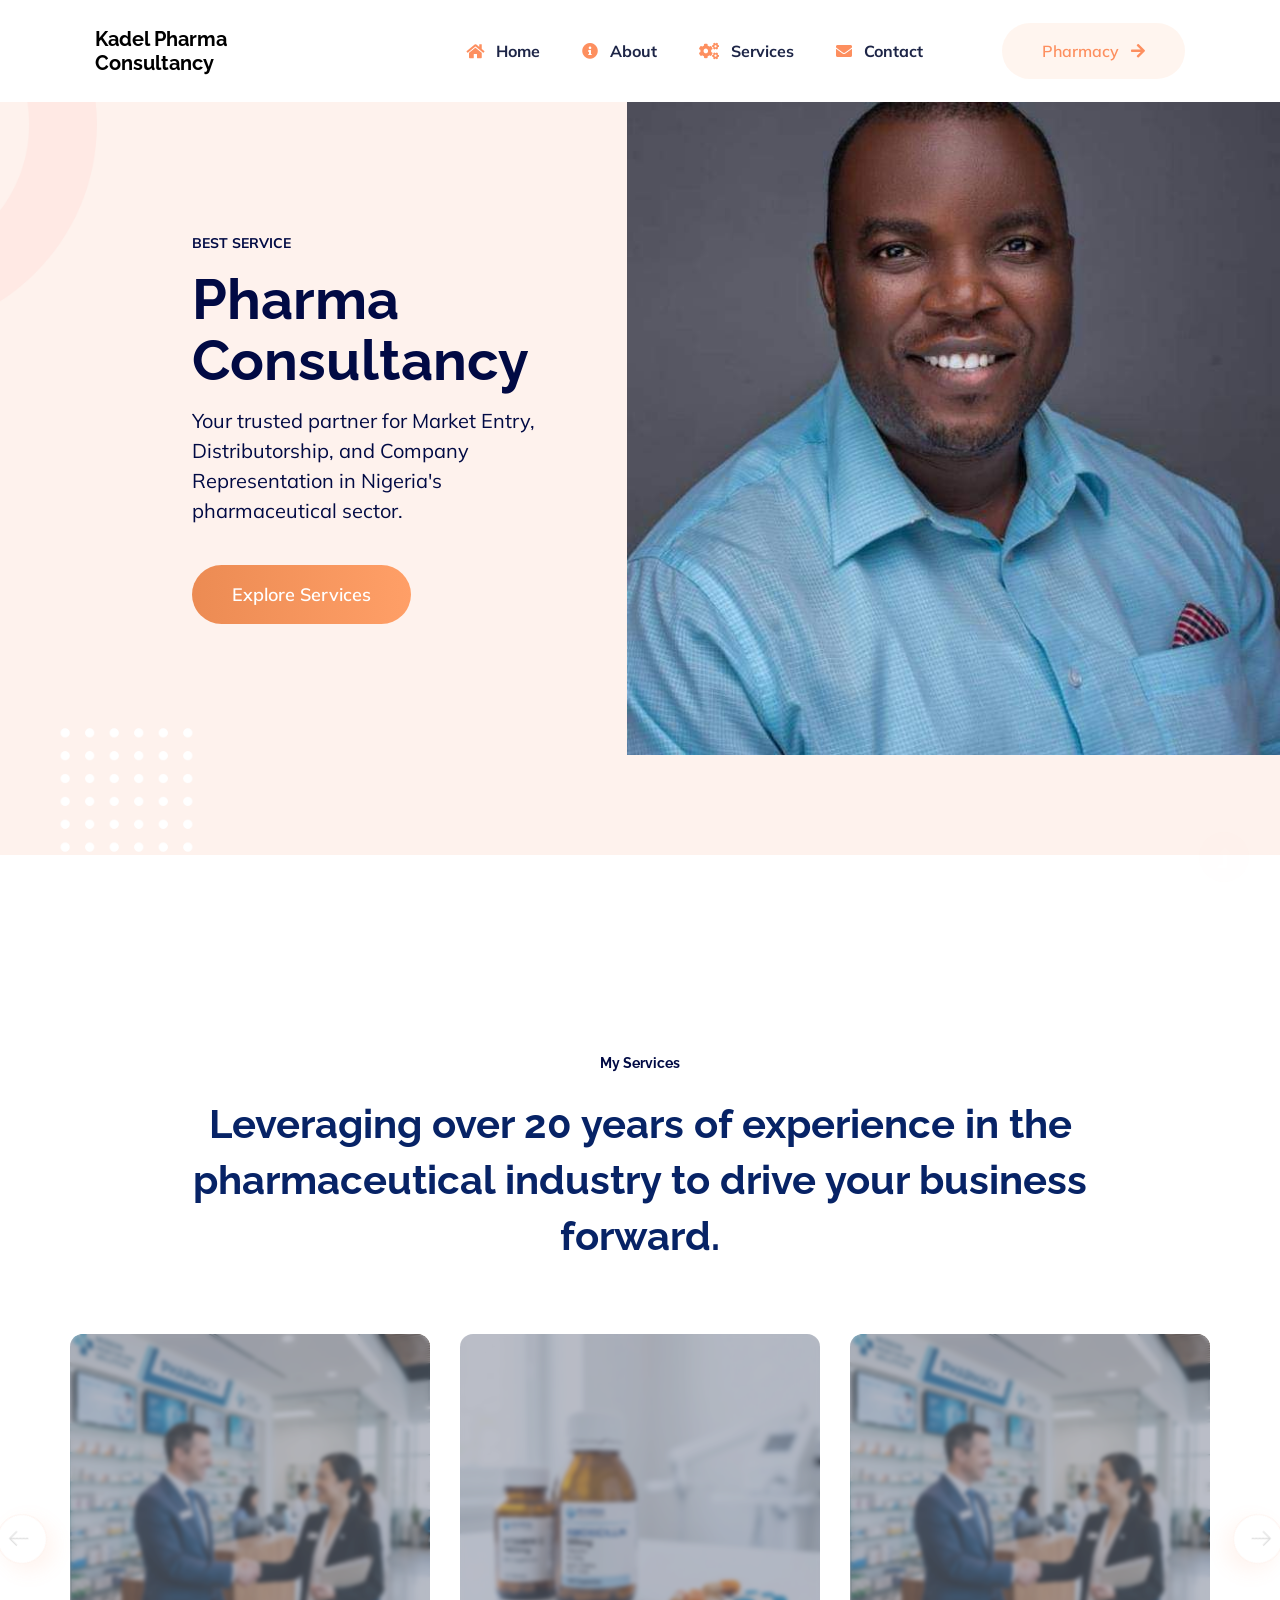
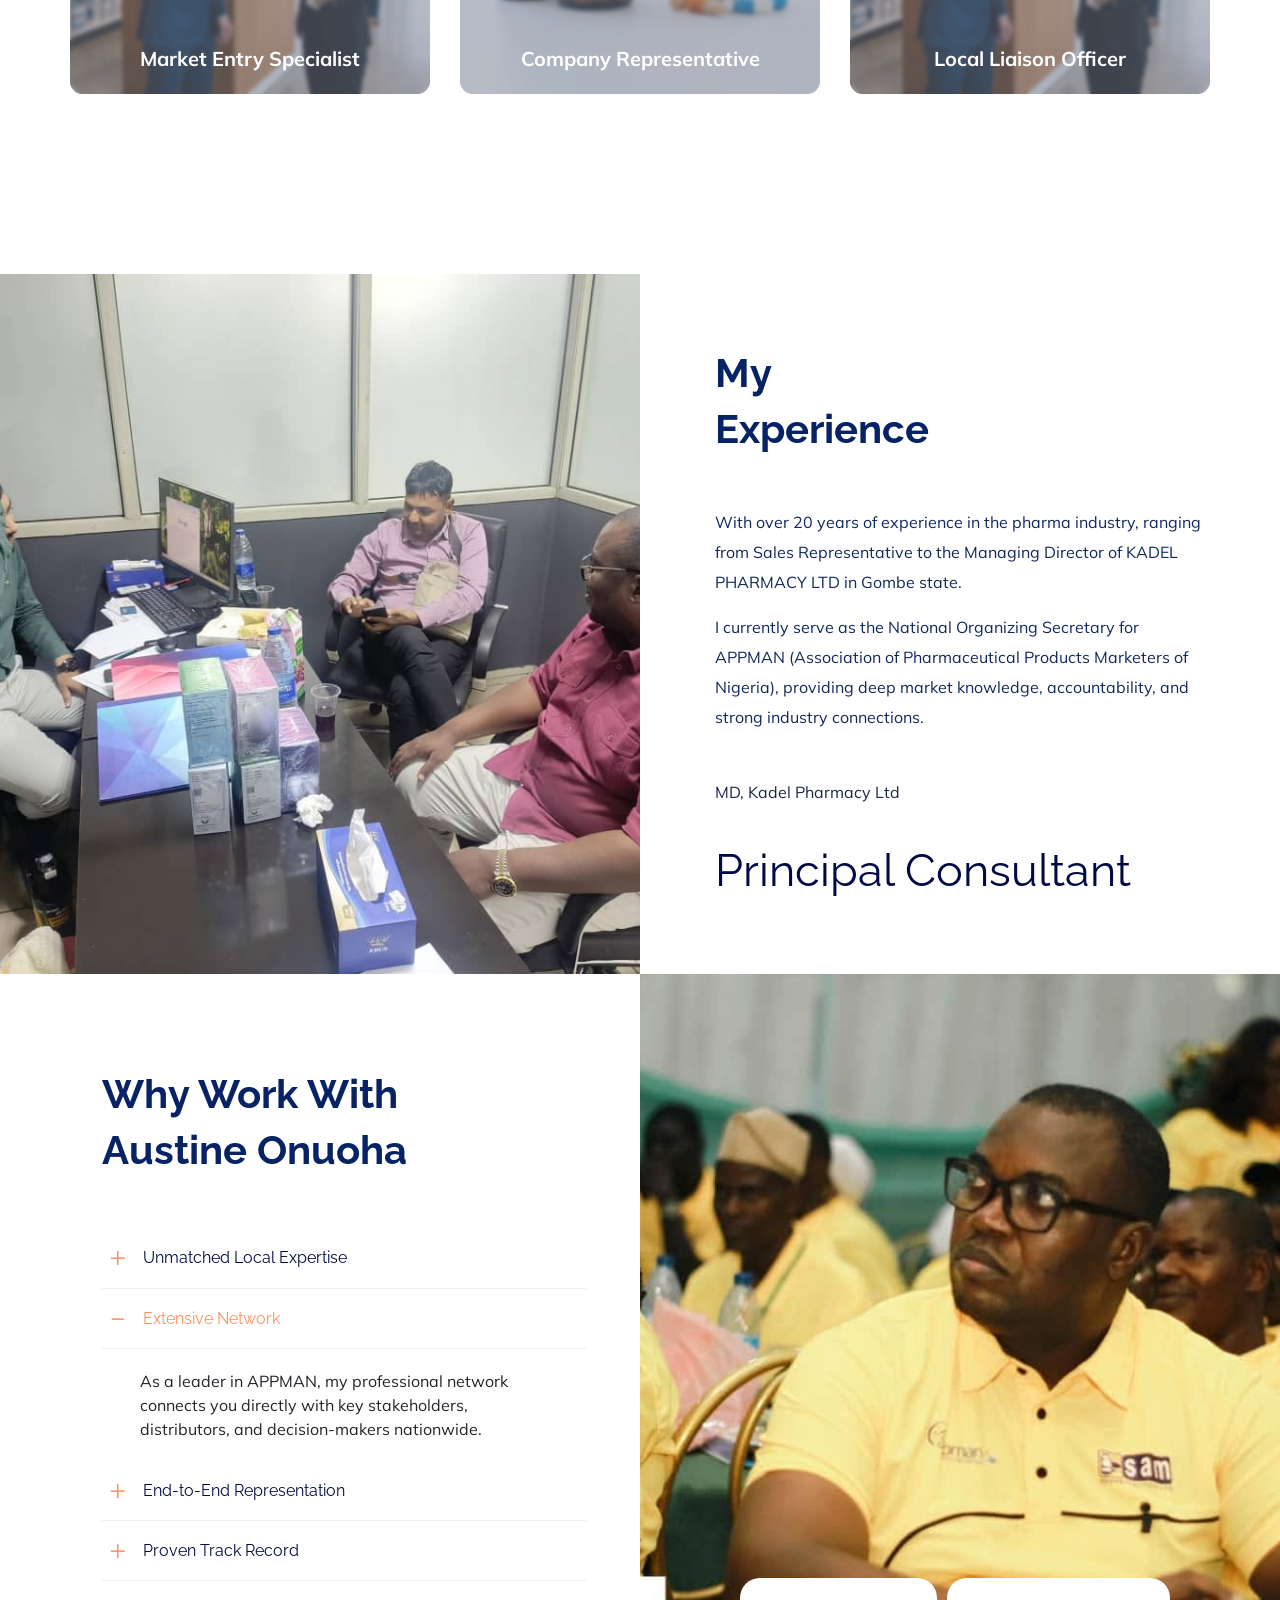
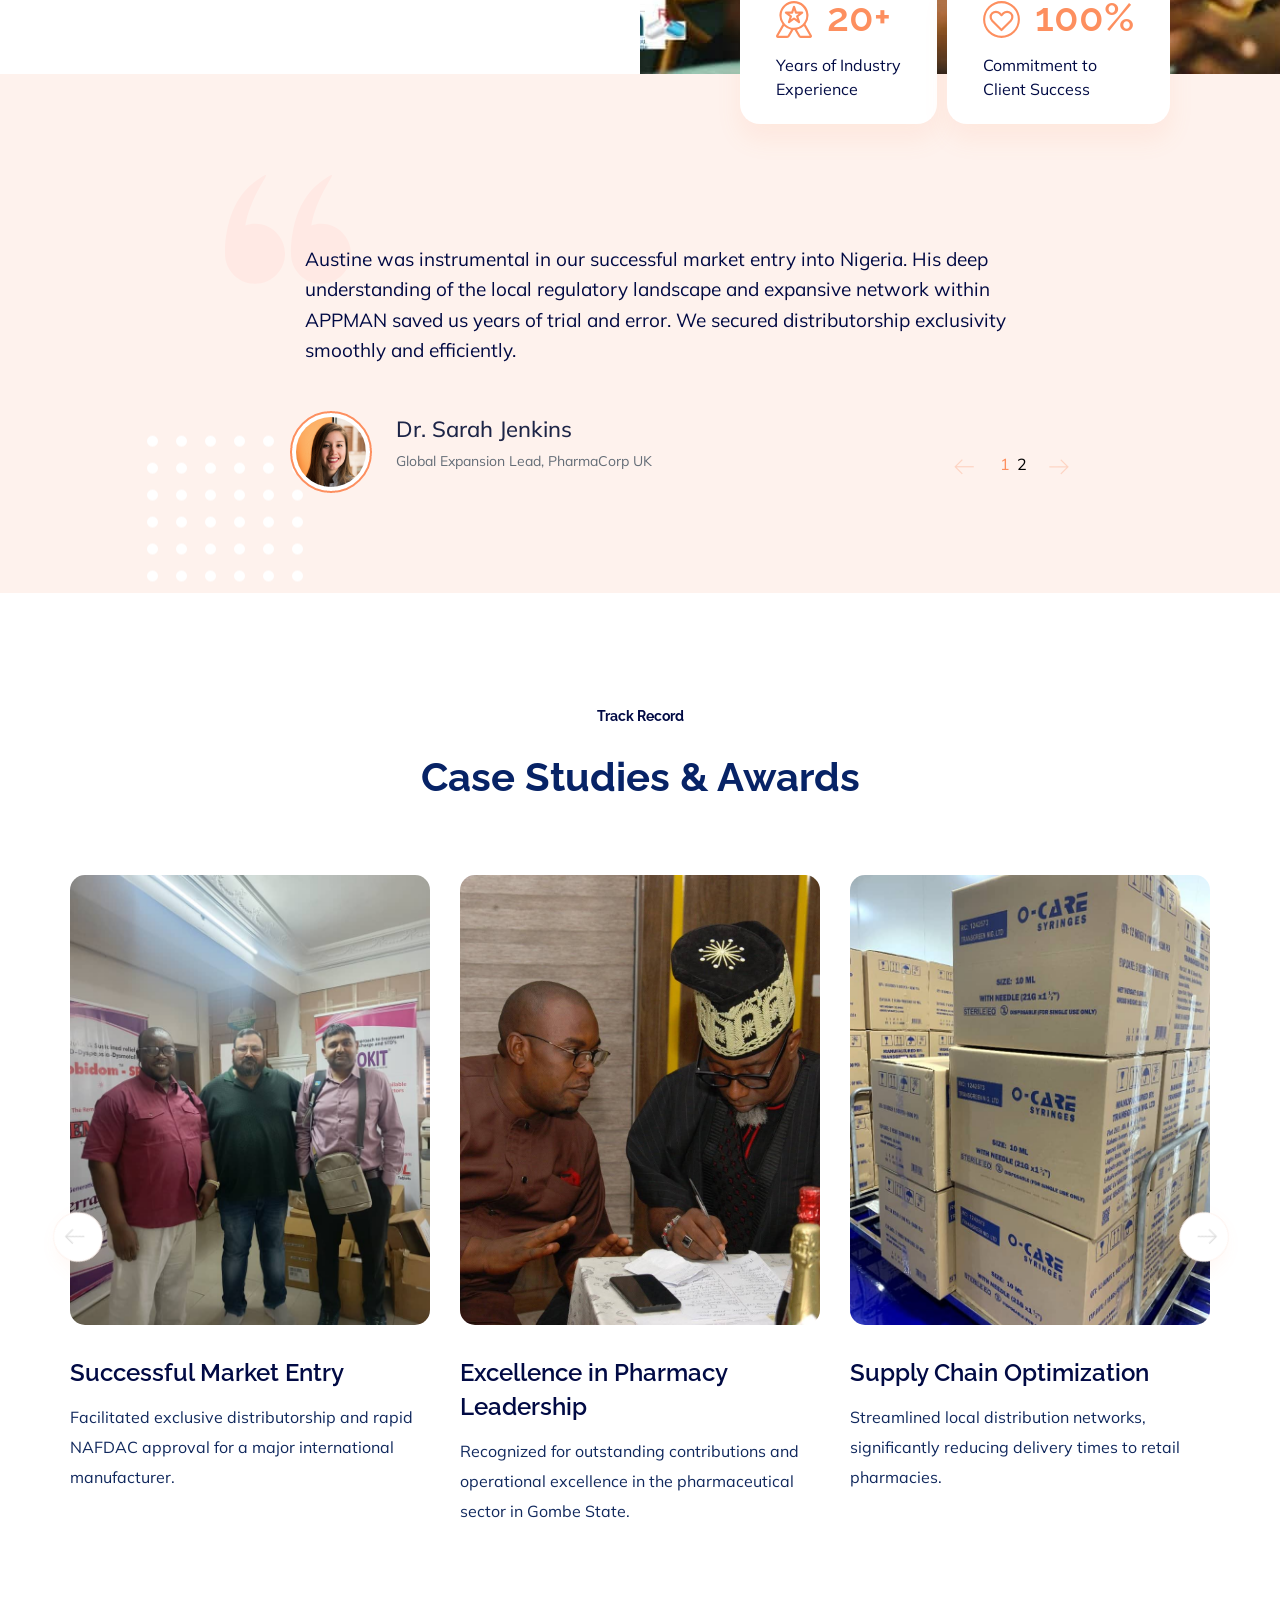
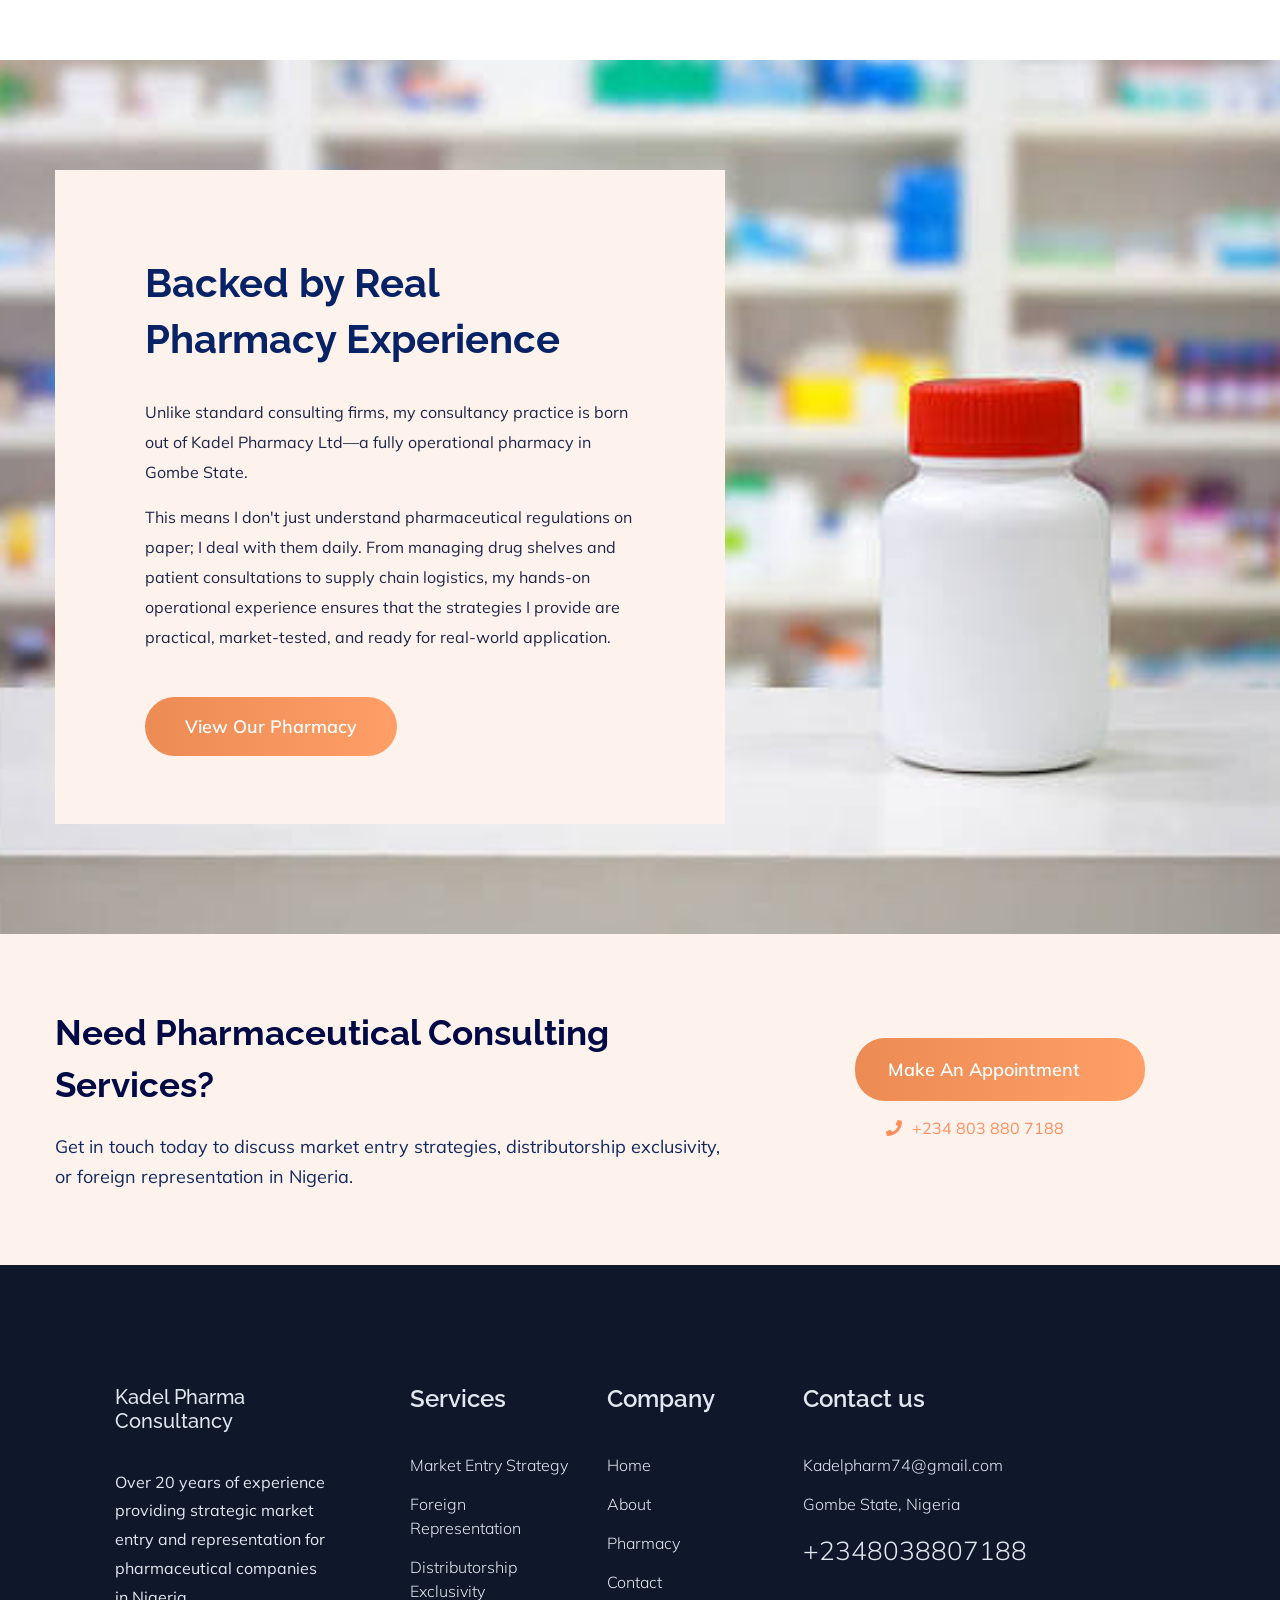
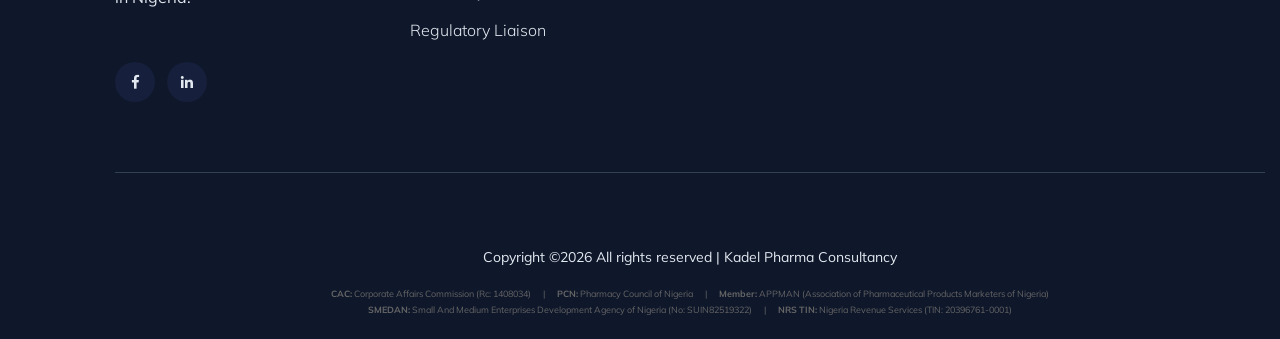
==== commit 6adb66fd: "chore: update email address across all files" ====
--- a/Business Consulting/index.html
+++ b/Business Consulting/index.html
@@ -493,7 +493,7 @@
                             <div class="footer-tittle">
                                 <h4>Contact us</h4>
                                 <ul>
-                                    <li><a href="mailto:Kadelpharma76@gmail.com">Kadelpharm74@gmail.com</a></li>
+                                    <li><a href="mailto:kadelpharm74@gmail.com">Kadelpharm74@gmail.com</a></li>
                                     <li><a href="#">Gombe State, Nigeria</a></li>
                                     <li class="number"><a href="tel:+2348038807188">+2348038807188</a></li>
                                 </ul>
